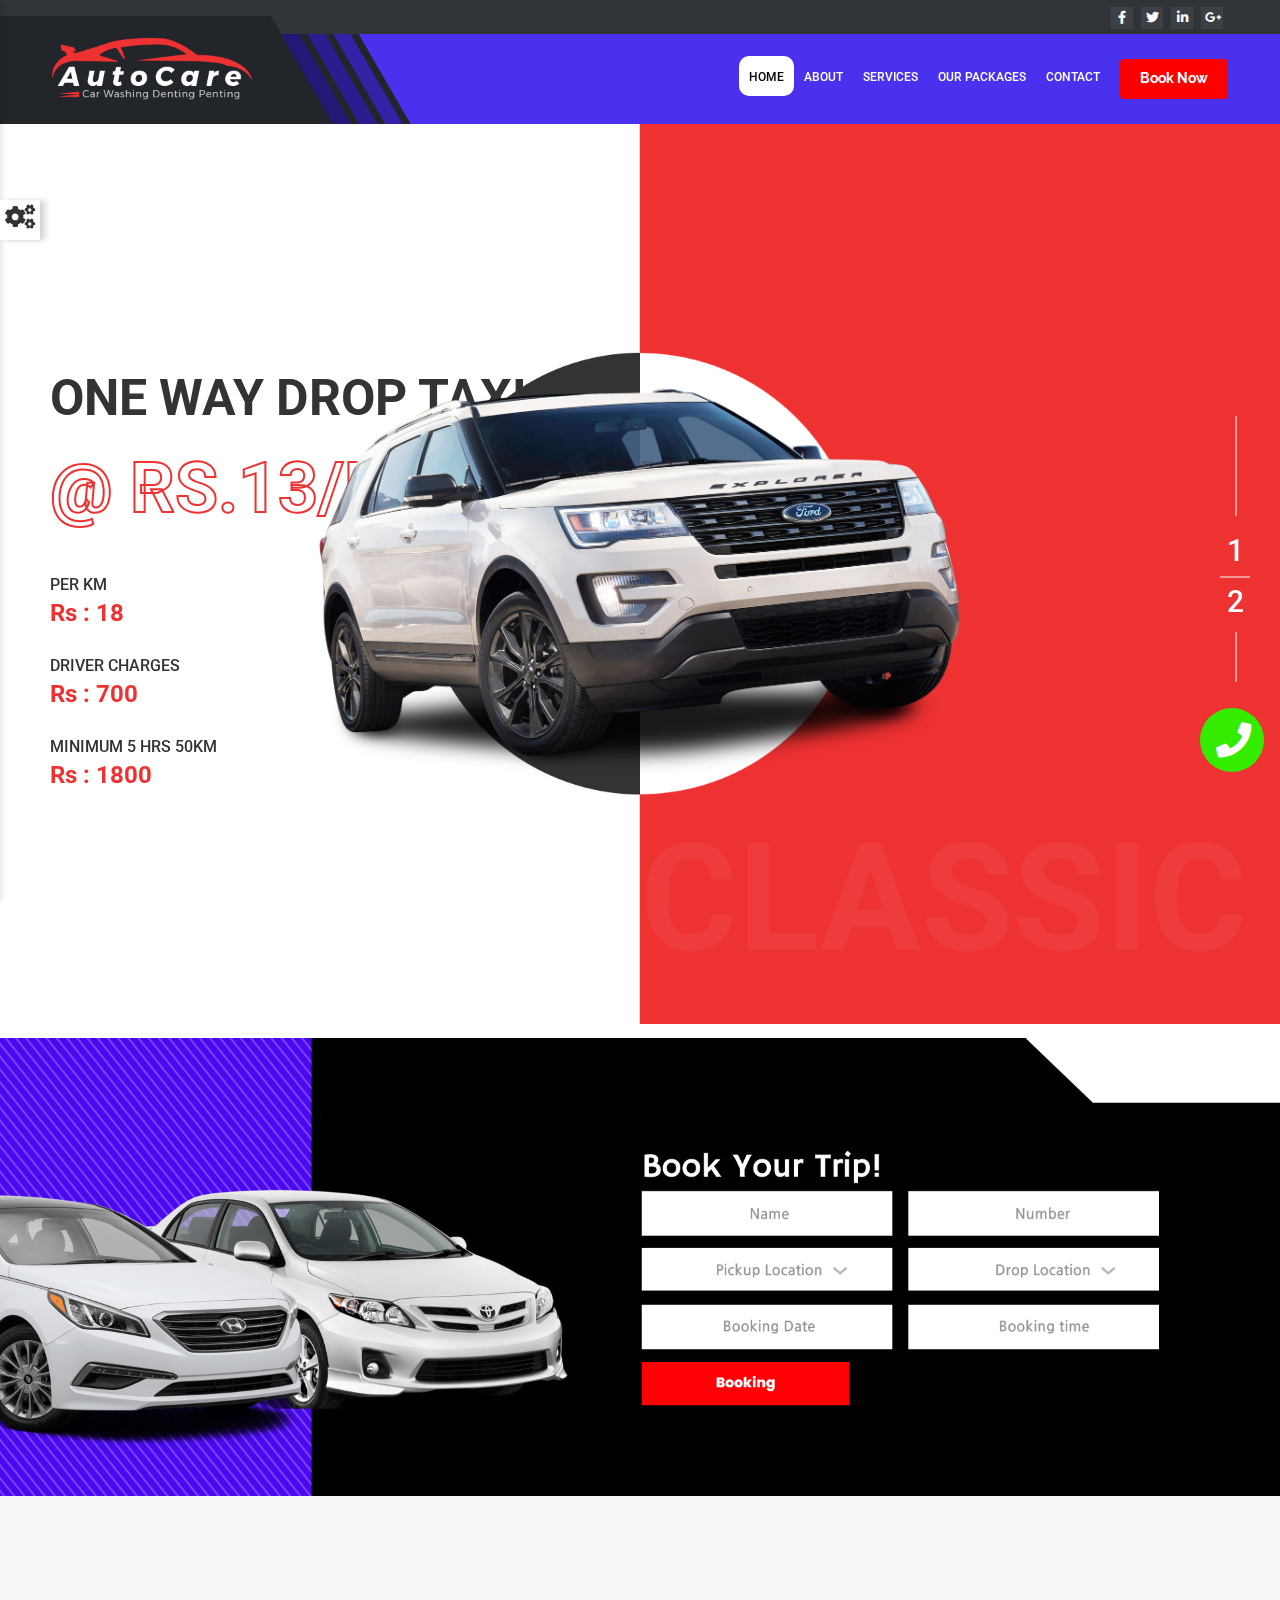
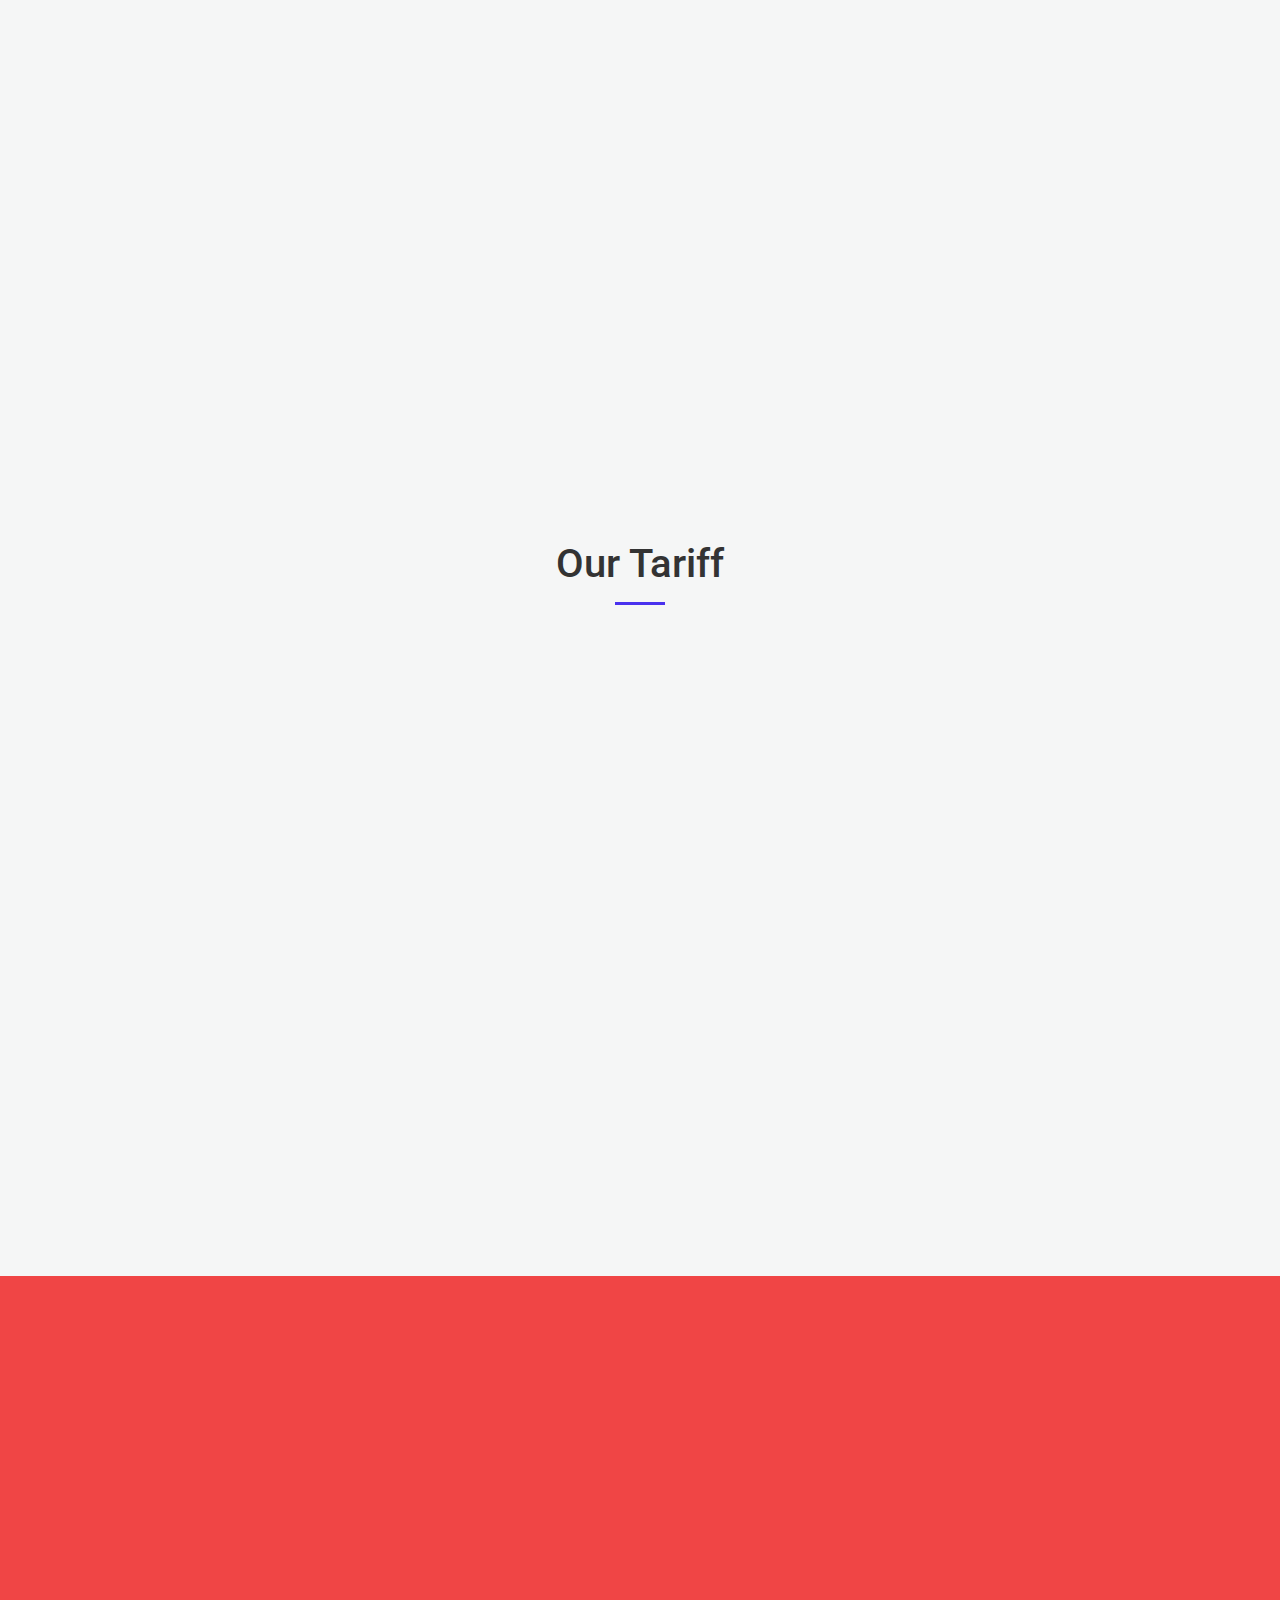
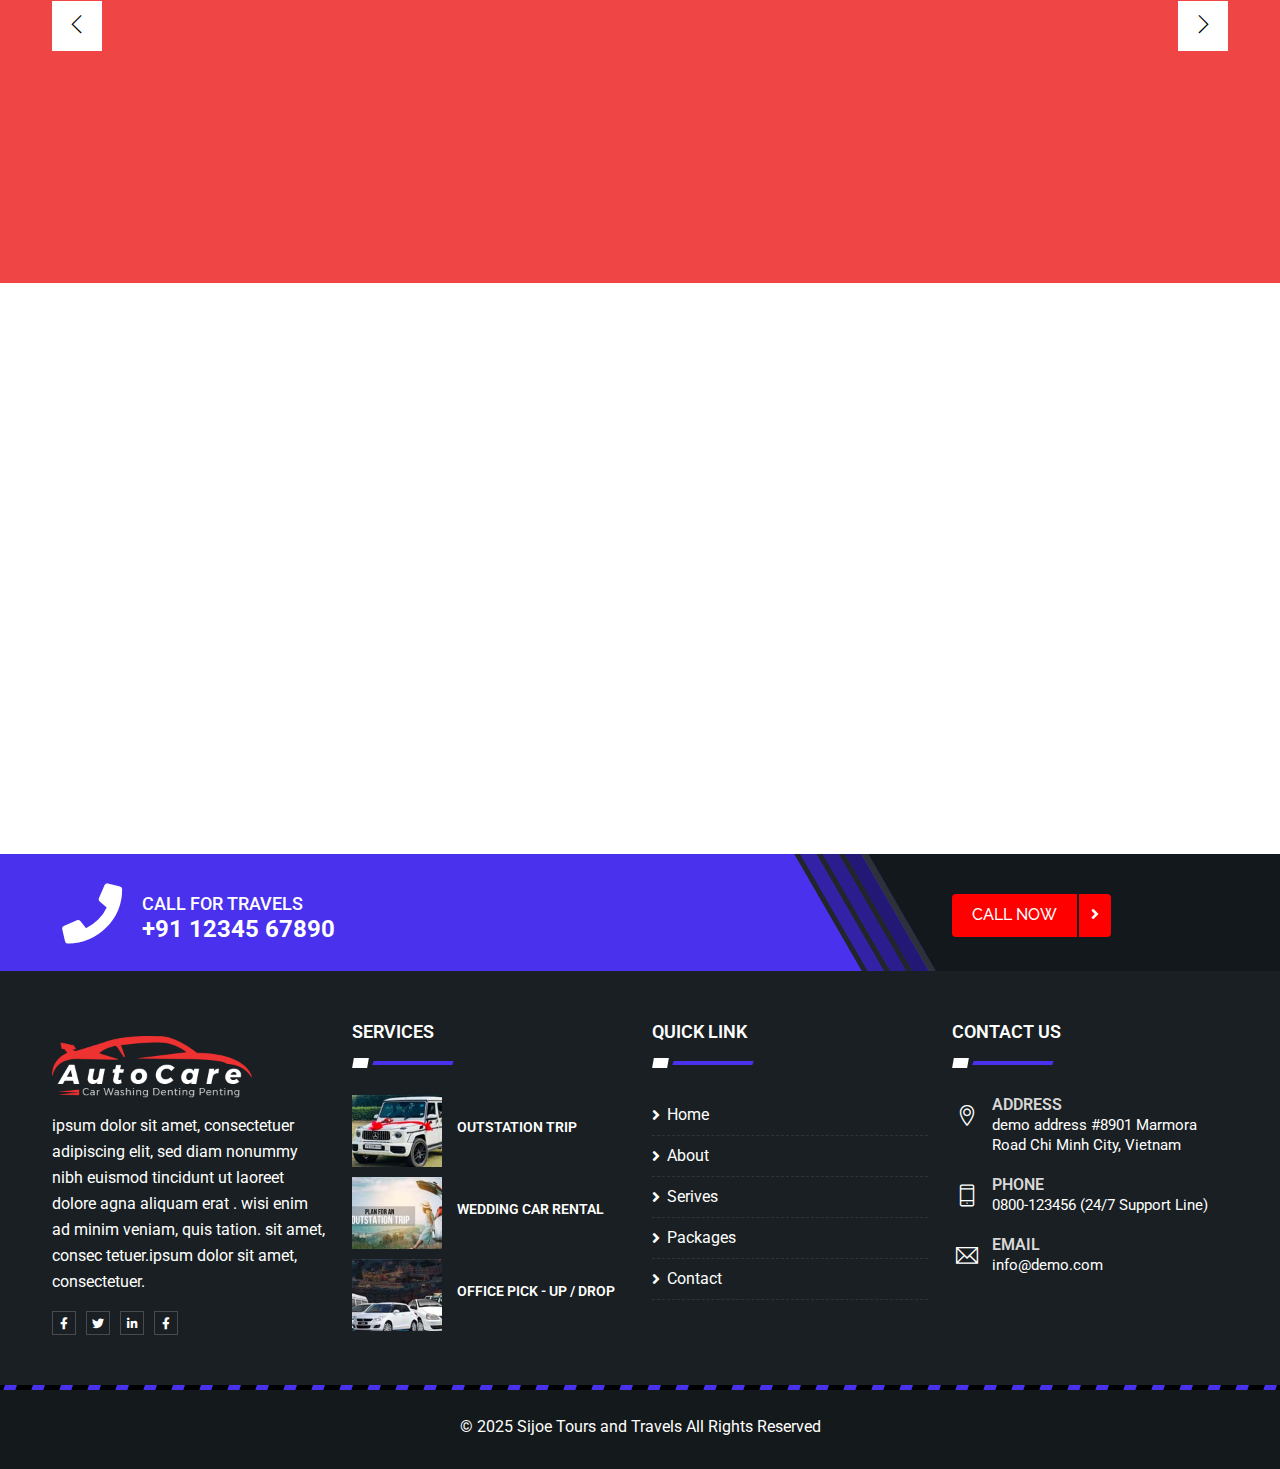
==== index.html @ d5e3fb4a "first commit" ====
<!DOCTYPE html>
<html lang="en">

<!-- Mirrored from autocare.dexignlab.com/xhtml/index-6.html by HTTrack Website Copier/3.x [XR&CO'2014], Mon, 17 Mar 2025 05:45:19 GMT -->
<head>
	<!-- META -->
	<meta charset="utf-8">
	<meta http-equiv="X-UA-Compatible" content="IE=edge">
	<meta name="keywords" content="">
	<meta name="author" content="">
	<meta name="robots" content="">
	<meta name="description" content="AutoCare is well designed creating websites of automotive repair shops, stores with spare parts and accessories for car repairs, car washes, car danting and panting, service stations, car showrooms painting, major auto centers and other sites related to cars and car services.">
	<meta property="og:title" content="Auto Care - Car Services Template">
	<meta property="og:description" content="AutoCare is well designed creating websites of automotive repair shops, stores with spare parts and accessories for car repairs, car washes, car danting and panting, service stations, car showrooms painting, major auto centers and other sites related to cars and car services.">
	<meta property="og:image" content="social-image.png">
	<meta name="format-detection" content="telephone=no">

	<!-- FAVICONS ICON -->
	<link rel="icon" href="images/favicon.ico" type="image/x-icon">
	<link rel="shortcut icon" type="image/x-icon" href="images/favicon.png">
	
	<!-- PAGE TITLE HERE -->
	<title>Auto Care - Car Services Template</title>
	
	<!-- MOBILE SPECIFIC -->
	<meta name="viewport" content="width=device-width, initial-scale=1">

	<!--[if lt IE 9]>
		<script src="js/html5shiv.min.js"></script>
		<script src="js/respond.min.js"></script>
	<![endif]-->
		
	<!-- STYLESHEETS -->
	<link rel="stylesheet" type="text/css" href="css/style.min.css">
	<link rel="stylesheet" type="text/css" href="css/templete.min.css">
	<link rel="stylesheet" type="text/css" href="css/swiper.css">
	<link class="skin"  rel="stylesheet" type="text/css" href="css/skin/skin-1.css">
	<link class="skin"  rel="stylesheet" type="text/css" href="plugins/rangeslider/rangeslider.css">
	
</head>
<body id="bg"><div id="loading-area" class="loader1"></div>
<div class="page-wraper creative-wraper-two">
    <!-- Header -->
    <header class="site-header header mo-left header-style-1">
        <!-- top bar -->
        <div class="top-bar">
            <div class="container">
                <div class="row d-flex justify-content-between">
                    <div class="dlab-topbar-left"> </div>
                    <div class="dlab-topbar-right">
                        <ul class="social-bx list-inline float-end">
                            <li><a class="fab fa-facebook-f" href="https://www.facebook.com/" target="blank"></a></li>
                            <li><a class="fab fa-twitter" href="https://twitter.com/" target="blank"></a></li>
                            <li><a class="fab fa-linkedin-in" href="https://www.linkedin.com/" target="blank" ></a></li>
                            <li><a class="fab fa-google-plus-g" href="https://mail.google.com/" target="blank" ></a></li>
                        </ul>
                    </div>
                </div>
            </div>
        </div>
        <!-- top bar END-->
        <!-- main header -->
        <div class="sticky-header header-curve main-bar-wraper navbar-expand-lg">
            <div class="main-bar bg-primary clearfix ">
                <div class="container clearfix">
                    <!-- website logo -->
                    <div class="logo-header logo-white mostion"><a href="index.html"><img src="images/logo.png" width="193" height="89" alt=""></a></div>
                    <!-- nav toggle button -->
					<button class="navbar-toggler collapsed navicon justify-content-end" type="button" data-bs-toggle="collapse" data-bs-target="#navbarNavDropdown" aria-controls="navbarNavDropdown" aria-expanded="false" aria-label="Toggle navigation">
						<span></span>
						<span></span>
						<span></span>
					</button>
                    <!-- extra nav -->
                    <div class="extra-nav">
                        <div class="extra-cell">
                            <button  type="button" class="site-button bg-primary-dark"><b>Book Now</b></button>
                        </div>
                    </div>
                    <!-- Quik search -->
                    <div class="dlab-quik-search bg-primary">
                        <form action="#">
                            <input name="search" value="" type="text" class="form-control" placeholder="Type to search">
                            <span id="quik-search-remove"><i class="fas fa-times"></i></span>
                        </form>
                    </div>
                    <!-- main nav -->
                    <div class="header-nav navbar-collapse collapse justify-content-end" id="navbarNavDropdown">
                        <ul class="nav navbar-nav nav-style">
                            <li class="active"> <a  href="index.html">Home</a></li>
                            <li> <a  href="about.html">About</a></li>
                            <li> <a  href="services.html">Services</a></li>
                            <li> <a  href="package.html">Our Packages</a></li>
                            <li> <a  href="contact.html">Contact</a></li>
                        </ul>
                    </div>
                </div>
            </div>
        </div>
        <!-- main header END -->
    </header>
    <!-- Header END -->
	<!-- Content -->
    <div class="page-content bg-white">	
		<!-- Slider Carousel -->
        <div class="creative-banner-two" id="home">
			<div class="swiper-container">
				<div class="swiper-wrapper">
					<div class="swiper-slide">
						<div class="vehicle-box style2" style="background-image: url(images/background/bg13.png);">
							<div class="left-info">
								<div class="top-info">
									<h2 class="title" data-swiper-parallax="-500">ONE WAY DROP TAXI</h2> 
									<h3 class="main-title" data-swiper-parallax="-400">@ RS.13/KM ONWARDS</h3>
								</div>
								<div class="bottom-info">
									<ul class="vehicle-services">
										<li data-swiper-parallax="-400">
											<h3>Per km</h3>
											<h4>Rs : 18</h4>
										</li>
										<li data-swiper-parallax="-300">
											<h3>Driver Charges</h3>
											<h4>Rs : 700</h4>
										</li>
										<li data-swiper-parallax="-200">
											<h3>Minimum 5 Hrs 50km</h3>
											<h4>Rs : 1800</h4>
										</li>
									</ul>
								</div>
							</div>
							<div class="vehicle-img">
								<img src="images/cap.png" alt="" data-swiper-parallax="-700">
							</div>
							<div class="right-info" data-swiper-parallax="-500">
								<h2 class="title">classic</h2>
							</div>
						</div>
					</div>
					<div class="swiper-slide">
						<div class="vehicle-box style2" style="background-image: url(images/background/bg13.png);">
							<div class="left-info">
								<div class="top-info">
									<h2 class="title" data-swiper-parallax="-500">ONE WAY DROP TAXI</h2> 
									<h3 class="main-title" data-swiper-parallax="-400">@ RS.13/KM ONWARDS</h3>
									<p>Need a ride? just call or WhatsApp</p>
								</div>
								<div class="bottom-info">
									<ul class="vehicle-services">
										<li data-swiper-parallax="-400">
											<h3>Per km</h3>
											<h4>Rs : 18</h4>
										</li>
										<li data-swiper-parallax="-300">
											<h3>Driver Charges</h3>
											<h4>Rs : 700</h4>
										</li>
										<li data-swiper-parallax="-200">
											<h3>Minimum 5 Hrs 50km</h3>
											<h4>Rs : 1800</h4>
										</li>
									</ul>
								</div>
							</div>
							<div class="vehicle-img">
								<img src="images/cap2.png" alt="" data-swiper-parallax="-700">
							</div>
							<div class="right-info" data-swiper-parallax="-500">
								<h2 class="title">classic</h2>
							</div>
						</div>
					</div>
				</div>
				<div class="swiper-pagination style2"></div>
				
			</div>
        </div>
        <!-- Slider END -->
		
		
		<div class="section-full bg-white content-inner-2" id="projects" style="padding-top: 0px;"> 
			
			<img src="images/form.png" alt="">
        </div>
		
		<!-- Our Services -->
		<div class="section-full content-inner bg-gray" id="service">
			<div class="container">
				<div class="row wow fadeIn" data-wow-duration="2s" data-wow-delay="0.2s">
					<div class="col-md-12">
						<div class="section-head text-center head-style-2">
							<h2 class="title">We Provide Best Services</h2>
							<div class="dlab-separator-outer">
								<div class="dlab-separator bg-primary"></div>
							</div>
							<p>There are many variations of passages of Lorem Ipsum typesetting industry has been the industry's standard dummy text ever since the been when an unknown printer.</p>
						</div>
					</div>
				</div>
				<div class="row">
					<div class="col-md-6 col-lg-4 wow fadeInUp" data-wow-duration="2s" data-wow-delay="0.2s">
						<div class="icon-bx-wraper bx-style-2 m-t20 m-b30 p-a30 center service-box2">
							<div class="icon-bx-xs radius bg-primary m-b20"><span class="icon-cell">1</span> </div>
							<div class="icon-content">
								<div class="icon-md text-primary m-b20"> <a href="#" class="icon-cell"><i class="ti-user"></i></a> </div>
								<h3 class="dlab-tilte">Our Best Workers</h3>
								<p>Lorem ipsum dolor sit amet, consectetuer adipiscing elit, sed diam nonummy nibh euismod </p>
								
							</div>
						</div>
					</div>
					<div class="col-md-6 col-lg-4 wow fadeInUp" data-wow-duration="2s" data-wow-delay="0.4s">
						<div class="icon-bx-wraper bx-style-2 m-t20 m-b30 p-a30 center service-box2">
							<div class="icon-bx-xs radius bg-primary m-b20"><span class="icon-cell">2</span> </div>
							<div class="icon-content">
								<div class="icon-md text-primary m-b20"> <a href="#" class="icon-cell"><i class="ti-car"></i></a> </div>
								<h3 class="dlab-tilte">Fast Car Searvice</h3>
								<p>Lorem ipsum dolor sit amet, consectetuer adipiscing elit, sed diam nonummy nibh euismod </p>
								
							</div>
						</div>
					</div>
					<div class="col-md-6 col-lg-4 wow fadeInUp" data-wow-duration="2s" data-wow-delay="0.6s">
						<div class="icon-bx-wraper bx-style-2 m-t20 m-b30 p-a30 center service-box2">
							<div class="icon-bx-xs radius bg-primary m-b20"><span class="icon-cell">3</span> </div>
							<div class="icon-content">
								<div class="icon-md text-primary m-b20"> <a href="#" class="icon-cell"><i class="ti-settings"></i></a> </div>
								<h3 class="dlab-tilte">24X7 Service</h3>
								<p>Lorem ipsum dolor sit amet, consectetuer adipiscing elit, sed diam nonummy nibh euismod </p>
							
							</div>
						</div>
					</div>
					
				</div>
			</div>
		</div>
		
		<!-- Latest Blog -->
		<div class="section-full bg-gray content-inner-1" id="blog">
            <div class="container">
				<div class="section-head text-center head-style-2">
					<h2 class="title">Our Tariff</h2>
					<div class="dlab-separator-outer">
						<div class="dlab-separator bg-primary"></div>
					</div>
					
				</div>
                <div class="section-content owl-none">
                    <div class="blog-carousel owl-carousel">
					
                        <div class="item">
							<div class="blog-post post-style-1 wow fadeInUp" data-wow-duration="2s" data-wow-delay="0.2s">
								<div class="dlab-post-media dlab-img-effect"> 
									<a href="#">
										<img src="images/blog/latest-blog/suv.jpg" alt="">
									</a> 
								</div>
								<div class="dlab-post-info">
									
									<div class="dlab-post-title ">
										<h3 class="post-title"><a href="#">LOCAL TARIFF</a></h3>
										<p>Minimum 5 Hrs&nbsp;&nbsp;&nbsp;&nbsp;&nbsp;&nbsp;50km Rs : 1800</p>
										<p>Minimum 5 Hrs&nbsp;&nbsp;&nbsp;&nbsp;&nbsp;&nbsp;50km Rs : 1800</p>
										<p>Minimum 5 Hrs&nbsp;&nbsp;&nbsp;&nbsp;&nbsp;&nbsp;50km Rs : 1800</p>	
									</div>
									
									<div class="extra-cell">
                            <button id="quik-search-btn" type="button" class="site-button bg-primary-dark"><b>Book Now</b></button>
                        </div>
								</div>
							</div>
						</div>
						 <div class="item">
							<div class="blog-post post-style-1 wow fadeInUp" data-wow-duration="2s" data-wow-delay="0.4s">
								<div class="dlab-post-media dlab-img-effect"> 
									<a href="#">
										<img src="images/blog/latest-blog/suv.jpg" alt="">
									</a> 
								</div>
								<div class="dlab-post-info">
									
									<div class="dlab-post-title ">
										<h3 class="post-title"><a href="#">LOCAL TARIFF</a></h3>
										<p>Minimum 5 Hrs&nbsp;&nbsp;&nbsp;&nbsp;&nbsp;&nbsp;50km Rs : 1800</p>
										<p>Minimum 5 Hrs&nbsp;&nbsp;&nbsp;&nbsp;&nbsp;&nbsp;50km Rs : 1800</p>
										<p>Minimum 5 Hrs&nbsp;&nbsp;&nbsp;&nbsp;&nbsp;&nbsp;50km Rs : 1800</p>	
									</div>
									
									<div class="extra-cell">
                            <button id="quik-search-btn" type="button" class="site-button bg-primary-dark"><b>Book Now</b></button>
                        </div>
								</div>
							</div>
						</div>
						 <div class="item">
							<div class="blog-post post-style-1 wow fadeInUp" data-wow-duration="2s" data-wow-delay="0.6s">
								<div class="dlab-post-media dlab-img-effect"> 
									<a href="#">
										<img src="images/blog/latest-blog/suv.jpg" alt="">
									</a> 
								</div>
								<div class="dlab-post-info">
									
									<div class="dlab-post-title ">
										<h3 class="post-title"><a href="#">LOCAL TARIFF</a></h3>
										<p>Minimum 5 Hrs&nbsp;&nbsp;&nbsp;&nbsp;&nbsp;&nbsp;50km Rs : 1800</p>
										<p>Minimum 5 Hrs&nbsp;&nbsp;&nbsp;&nbsp;&nbsp;&nbsp;50km Rs : 1800</p>
										<p>Minimum 5 Hrs&nbsp;&nbsp;&nbsp;&nbsp;&nbsp;&nbsp;50km Rs : 1800</p>	
									</div>
									
									<div class="extra-cell">
                            <button id="quik-search-btn" type="button" class="site-button bg-primary-dark"><b>Book Now</b></button>
                        </div>
								</div>
							</div>
						</div>
                    </div>
                </div>
            </div>
        </div>
        <!-- Latest Blog END -->
	
		
		
		<!-- What peolpe are saying style 2 -->
		<div class="section-full overlay-primary-dark bg-img-fix content-inner-1" id="clients" style="background-image:url(images/background/bg2.jpg);">
			<div class="container">
				<div class="section-head text-center head-style-2 text-white wow fadeIn" data-wow-duration="2s" data-wow-delay="0.2s">
					<h2 class="title">What Peolpe Are Saying</h2>
					<div class="dlab-separator-outer">
						<div class="dlab-separator bg-white"></div>
					</div>
					
				</div>
				<div class="section-content">
					<div class="testimonial-one owl-carousel owl-theme owl-btn-center-lr car-service-client">
						<div class="item">
							<div class="testimonial-1 testimonial-bg wow fadeInUp" data-wow-duration="2s" data-wow-delay="0.2s">
								<div class="testimonial-pic quote-left radius shadow"><img src="images/testimonials/pic1.jpg" width="100" height="100" alt=""></div>
								<div class="testimonial-text">
									<p>There are many variations of passages of Lorem Ipsum typesetting industry. Lorem Ipsum has been the industry's standard dummy text ever since the when an printer took a galley of type and scrambled it to make a type specimen book. It has survived not only five centuries, but also the leap into electronic typesetting, remaining essentially unchanged. It was popularised in the 1960s with the release of Letraset sheets conta</p>
								</div>
								<div class="testimonial-detail"> <strong class="testimonial-name">Maria Smith</strong> </div>
							</div>
						</div>
						<div class="item">
							<div class="testimonial-1 testimonial-bg wow fadeInUp" data-wow-duration="2s" data-wow-delay="0.4s">
								<div class="testimonial-pic quote-left radius shadow"><img src="images/testimonials/pic2.jpg" width="100" height="100" alt=""></div>
								<div class="testimonial-text">
									<p>There are many variations of passages of Lorem Ipsum typesetting industry. Lorem Ipsum has been the industry's standard dummy text ever since the when an printer took a galley of type and scrambled it to make a type specimen book. It has survived not only five centuries, but also the leap into electronic typesetting, remaining essentially unchanged. It was popularised in the 1960s with the release of Letraset sheets conta</p>
								</div>
								<div class="testimonial-detail"> <strong class="testimonial-name">John Wiliamson</strong>  </div>
							</div>
						</div>
						<div class="item">
							<div class="testimonial-1 testimonial-bg wow fadeInUp" data-wow-duration="2s" data-wow-delay="0.6s">
								<div class="testimonial-pic quote-left radius shadow"><img src="images/testimonials/pic3.jpg" width="100" height="100" alt=""></div>
								<div class="testimonial-text">
									<p>There are many variations of passages of Lorem Ipsum typesetting industry. Lorem Ipsum has been the industry's standard dummy text ever since the when an printer took a galley of type and scrambled it to make a type specimen book. It has survived not only five centuries, but also the leap into electronic typesetting, remaining essentially unchanged. It was popularised in the 1960s with the release of Letraset sheets conta</p>
								</div>
								<div class="testimonial-detail"> <strong class="testimonial-name">Mitchel Starc</strong>  </div>
							</div>
						</div>
					</div>
				</div>
			</div>
		</div>
		<!-- What peolpe are saying style 2 END -->
		
		 <!-- About Company -->
		<div class="section-full bg-white content-inner-1">
			<div class="container">
				<div class="section-content">
					<div class="row">
						<div class="col-lg-6 wow fadeInLeft" data-wow-duration="2s" data-wow-delay="0.3s">
							<div><img src="images/about/img1.jpg" alt="" class="m-tb20"></div>
						</div>	
						<div class="col-lg-6 wow fadeInRight" data-wow-duration="2s" data-wow-delay="0.6s">
							<div class="section-head head-style-2 m-t20">
								<h2 class="title">Wedding Car Rental Services</h2>
								<div class="dlab-separator-outer">
									<div class="dlab-separator bg-primary"></div>
								</div>
								<p>Marriages may be made in heaven, but their transport is done well in Chennai by Luxury Car Rental. They have all the cars which are desired by you within short notice. You may opt for basic and economical cars like Toyota Carolla Altis or a luxury sedan like Toyota Camry or Honda Accord or in the elite luxury car categories of Audi, BMW, or the special ones like the Mercedes Benz and Jaguar are all arranged quick and easy. SUVs and even Limousines are available with us to make your bridal trips the most lavish incidents of your life.</p>
							</div>
							<ul class="service-box-list">
								<li><i class="ti-settings text-primary"></i><span>We're Experts</span></li>
								<li><i class="ti-car text-primary"></i><span>Floral decoration of bridal cars</span></li>
							</ul>
						</div>
					</div>
				</div>
			</div>
		</div>
		<!-- About Company END -->
		
		
		
		 
    </div>
	
	<section class="call-buton"><a class="cc-calto-action-ripple" href="tel:9999999"><i class="fa fa-phone"></i><span class="num">	</span>
</a>
</section>
    <!-- Content END-->
	 <!-- Footer -->
   <footer class="site-footer">
        <!-- newsletter part -->
        <div class="bg-primary dlab-newsletter">
            <div class="container equal-wraper">
				<form class="dzSubscribe" action="https://autocare.dexignlab.com/xhtml/script/mailchamp.php" method="post">
					<div class="row position-relative">
                        <div class="col-lg-4 col-md-4 col-sm-12">
                            <div class="icon-bx-wraper equal-col p-t30 p-b20 left">
                                <div class="icon-lg text-white radius">
									<i class="fa fa-phone" style="color:#fff"></i>
								</div>
                                <div class="icon-content" > <strong class="text-uppercase font-18" style="color:#fff">Call For Travels</strong>
                                    <h2 class="dlab-tilte text-uppercase">+91 12345 67890</h2>
                                </div>
                            </div>
                        </div>
                        <div class="col-lg-4 col-md-4 col-sm-12">
                            <div class="dzSubscribeMsg"></div>
							
                        </div>
                        <div class="col-lg-3 col-md-3 col-sm-12 offset-lg-1 offset-md-1">
                            <div class="equal-col p-t40 p-b10 skew-subscribe">
                                <button name="submit" value="Submit" type="submit" class="site-button-secondry button-skew z-index1"> <span>CALL NOW</span><i class="fas fa-angle-right"></i> </button>
                            </div>
                        </div>
					</div>
				</form>
            </div>
        </div>
        <!-- footer top part -->
        <div class="footer-top">
            <div class="container">
                <div class="row">
                    <div class="col-lg-3 col-md-6 col-sm-6 footer-col-4">
                        <div class="widget widget_about">
                            <div class="logo-footer logo-white"><img src="images/logo.png" alt=""></div>
                            <p> ipsum dolor sit amet, consectetuer adipiscing elit, sed diam nonummy nibh euismod tincidunt ut laoreet dolore agna aliquam erat . wisi enim ad minim veniam, quis tation. sit amet, consec tetuer.ipsum dolor sit amet, consectetuer.</p>
                            <ul class="dlab-social-icon dez-border">
                                <li><a class="fab fa-facebook-f" href="https://www.facebook.com/" target="blank"></a></li>
                                <li><a class="fab fa-twitter" href="https://twitter.com/" target="blank"></a></li>
                                <li><a class="fab fa-linkedin-in" href="https://www.linkedin.com/" target="blank"></a></li>
                                <li><a class="fab fa-facebook-f" href="https://www.facebook.com/" target="blank"></a></li>
                            </ul>
                        </div>
                    </div>
                    <div class="col-lg-3 col-md-6 col-sm-6 footer-col-4">
                        <div class="widget recent-posts-entry">
                            <h4 class="m-b15 text-uppercase">Services</h4>
                            <div class="dlab-separator-outer m-b10">
                                <div class="dlab-separator bg-white style-skew"></div>
                            </div>
                            <div class="widget-post-bx">
                                <div class="widget-post clearfix">
                                    <div class="dlab-post-media"> <img src="images/blog/recent-blog/pic1.jpg" alt="" width="200" height="143"> </div>
                                    <div class="dlab-post-info">
                                        <div class="dlab-post-header">
                                            <h6 class="post-title text-uppercase"><a href="javascript:void(0);">OUTSTATION TRIP</a></h6>
                                        </div>
                                        <div class="dlab-post-meta">
                                            
                                        </div>
                                    </div>
                                </div>
                                <div class="widget-post clearfix">
                                    <div class="dlab-post-media"> <img src="images/blog/recent-blog/pic2.jpg" alt="" width="200" height="160"> </div>
                                    <div class="dlab-post-info">
                                        <div class="dlab-post-header">
                                            <h6 class="post-title text-uppercase"><a href="javascript:void(0);">WEDDING CAR RENTAL</a></h6>
                                        </div>
                                        <div class="dlab-post-meta">
                                          
                                        </div>
                                    </div>
                                </div>
                                <div class="widget-post clearfix">
                                    <div class="dlab-post-media"> <img src="images/blog/recent-blog/pic3.jpg" alt="" width="200" height="160"> </div>
                                    <div class="dlab-post-info">
                                        <div class="dlab-post-header">
                                            <h6 class="post-title  text-uppercase"><a href="javascript:void(0);">OFFICE PICK - UP / DROP</a></h6>
                                        </div>
                                        <div class="dlab-post-meta">
                                           
                                        </div>
                                    </div>
                                </div>
                            </div>
                        </div>
                    </div>
                    <div class="col-lg-3 col-md-6 col-sm-6 footer-col-4">
                        <div class="widget widget_services">
                            <h4 class="m-b15 text-uppercase">Quick Link</h4>
                            <div class="dlab-separator-outer m-b10">
                                <div class="dlab-separator bg-white style-skew"></div>
                            </div>
                            <ul>
                                <li><a href="index.html">Home</a></li>
                                <li><a href="about.html">About</a></li>
                                <li><a href="services.html">Serives</a></li>
                                <li><a href="packagehtml">Packages</a></li>
                                <li><a href="contact.html">Contact</a></li>
                            </ul>
                        </div>
                    </div>
                    <div class="col-lg-3 col-md-6 col-sm-6 footer-col-4">
                        <div class="widget widget_getintuch">
                            <h4 class="m-b15 text-uppercase">Contact us</h4>
                            <div class="dlab-separator-outer m-b10">
                                <div class="dlab-separator bg-white style-skew"></div>
                            </div>
                            <ul>
                                <li><i class="ti-location-pin"></i><strong>address</strong> demo address #8901 Marmora Road Chi Minh City, Vietnam </li>
                                <li><i class="ti-mobile"></i><strong>phone</strong>0800-123456 (24/7 Support Line)</li>
                                <li><i class="ti-email"></i><strong>email</strong>info@demo.com</li>
                            </ul>
                        </div>
                    </div>
                </div>
            </div>
        </div>
        <!-- footer bottom part -->
        <div class="footer-bottom footer-line">
            <div class="container">
                <div class="row">
                    <div class="col-lg-4 col-md-4 text-left"> 
						<span></span>
					</div>
					<div class="col-lg-4 col-md-4 text-center"> 
						<span> © 2025 Sijoe Tours and Travels All Rights Reserved </span> 
					</div>
					
                </div>
            </div>
        </div>
    </footer>
    <!-- Footer END-->
	<!-- scroll top button -->
    <button class="scroltop fas fa-arrow-up style2"></button>
</div>
<!-- JavaScript  files ========================================= -->
<script src="js/jquery.min.js"></script><!-- JQUERY.MIN JS -->
<script src="plugins/wow/wow.js"></script><!-- WOW JS -->
<script src="plugins/bootstrap/js/bootstrap.bundle.min.js"></script><!-- BOOTSTRAP.MIN JS -->
<script src="plugins/bootstrap-select/bootstrap-select.min.js"></script><!-- FORM JS -->
<script src="plugins/bootstrap-touchspin/jquery.bootstrap-touchspin.js"></script><!-- FORM JS -->
<script src="plugins/magnific-popup/magnific-popup.js"></script><!-- MAGNIFIC POPUP JS -->
<script src="plugins/counter/waypoints-min.js"></script><!-- WAYPOINTS JS -->
<script src="plugins/counter/counterup.min.js"></script><!-- COUNTERUP JS -->
<script src="plugins/imagesloaded/imagesloaded.js"></script><!-- IMAGESLOADED -->
<script src="plugins/masonry/masonry-3.1.4.js"></script><!-- MASONRY -->
<script src="plugins/masonry/masonry.filter.js"></script><!-- MASONRY -->
<script src="plugins/owl-carousel/owl.carousel.js"></script><!-- OWL SLIDER -->
<script src="plugins/rangeslider/rangeslider.js" ></script><!-- Rangeslider -->
<script src="plugins/lightgallery/js/lightgallery-all.js"></script><!-- LIGHT GALLERY -->
<script src="js/custom.min.js"></script><!-- CUSTOM FUCTIONS  -->
<script src="js/dz.carousel.min.js"></script><!-- SORTCODE FUCTIONS  -->
<script src="js/dz.ajax.js"></script><!-- CONTACT JS -->
<script src="plugins/switcher/js/switcher.js"></script><!-- SWITCHER -->
<script src="js/swiper.js"></script>

<script>
    var appendNumber = 2;
    var prependNumber = 1;
    var swiper = new Swiper('.swiper-container', {
      slidesPerView: 1,
      speed: 2000,
	  parallax: true,
	  centeredSlides: true,
      spaceBetween: 0,
	  autoplay:{
		delay: 5000,
	  },
      pagination: {
        el: '.swiper-pagination',
        type: 'fraction',
      },
      virtual: {
        slides: (function () {
          var slides = [];
          for (var i = 0; i < 2; i += 1) {
            slides.push('Slide ' + (i + 1));
          }
          return slides;
        }()),
      },
    });
</script>
</body>

<!-- Mirrored from autocare.dexignlab.com/xhtml/index-6.html by HTTrack Website Copier/3.x [XR&CO'2014], Mon, 17 Mar 2025 05:45:22 GMT -->
</html>
---- css/style.min.css ----
/* ===================================
  * CSS TABLE CONTENT *  
======================================
1. GENERAL
2. HEADINGS
3. TEXT & PARAGRAPH
4. LISTS
5. BOX SPACING (inner & outer)
	>padding
	>marging
	----------------
6. BOX MAX-WIDTH CSS
7. POSITIONS ( absolute & relative & statice & z-index )
8. COLOR (text & background)
	>text color
	>background color
	----------------
9. IMAGES OVERLAY EFFECTS (overly animation on images)
10. IMAGES EFFECTS (image animation in images)
	 >image-opacity
	 >image-zoom
	 >image-zoom-slow
	 >image-shrink
	 >image-side-pan
	 >image-vertical-pan
	 >image-fade-in
	 >image-fade-out 
	 >image-rotate
	 >image-sepia
	 >image-blurr
	 >image-blurr-invert
	 >image off color
	 >image on color
	 ----------------
11. CONTENT SHOW ON IMAGE BOX
12. FORM ELEMENTS
13. WP DEFAULT
14. HEADER (top part of page)
15. PAGE TOP BAR (left & right content)
16. LOGO ( company identify  symbol )
17. MAIN BAR ( place logo & main-navigation )
18. NAVIGATIONS
	>mena-menu
	>mobile-menu
	>footer-menu
	----------------
19. BANNER
20. SLIDER
	>rs slider
	>owl slider
	----------------
21. BLOG
22. WIDGETS
23. CUSTOMIZE CSS
	>set-radius
	>transition
	>float-clearfix
	----------------
24. SORTCODES 
	>Buttons
	>Title separators		
	>Deviders	
	>Lists & bullets	
	>Tabs
	>Accordians		
	>Carousels
	>Testimonials	
	>Pricing table
	>Alert box	
	>Modal pop
	>Social icons
	>Breadcrumb
	>Tables
	>Image effects
	>Icon boxes
	----------------
25. PAGINATION
26. FOOTER
27. PAGE-CONTENT
28. INNER-CONTENT
29. SIDE-NAV
30. ONE-PAGE-LAYOUT
======================================
  * END TABLE CONTENT *  
======================================
*/

/*--------------------------------------------------------------
   Imported styles 
---------------------------------------------------------------*/
@import url('https://fonts.googleapis.com/css?family=Hind:300,400,500,600,700|Lato:100,100i,300,300i,400,400i,700,700i,900,900i|Montserrat:100,100i,200,200i,300,300i,400,400i,500,500i,600,600i,700,700i,800,800i,900,900i|Nunito:200,200i,300,300i,400,400i,600,600i,700,700i,800,800i,900,900i|Open+Sans:300,300i,400,400i,600,600i,700,700i,800,800i|PT+Serif:400,400i,700,700i|Poppins:100,100i,200,200i,300,300i,400,400i,500,500i,600,600i,700,700i,800,800i,900,900i|Roboto+Slab:100,300,400,700|Raleway:100,100i,200,200i,300,300i,400,400i,500,500i,600,600i,700,700i,800,800i,900,900i|Roboto:100,100i,300,300i,400,400i,500,500i,700,700i,900,900i');

/*
font-family: 'Hind', sans-serif;
font-family: 'Montserrat', sans-serif;
font-family: 'Poppins', sans-serif;
font-family: 'Nunito', sans-serif;
font-family: 'Roboto', sans-serif;
font-family: 'Roboto Slab', serif;
font-family: 'PT Serif', serif;
font-family: 'Open Sans', sans-serif;
font-family: 'Lato', sans-serif;
font-family: 'Raleway', sans-serif;
*/

@import url("../plugins/bootstrap/css/bootstrap.min.css");
@import url("../plugins/fontawesome/css/all.min.css");
@import url("../plugins/themify/themify-icons.css");
@import url("../plugins/owl-carousel/owl.carousel.css");
@import url("../plugins/bootstrap-select/bootstrap-select.min.css");
@import url("../plugins/magnific-popup/magnific-popup.css");
@import url("../plugins/scroll/scrollbar.css");
@import url("../plugins/animate/animate.css");
@import url("../plugins/lightgallery/css/lightgallery.min.css");
@import url("../plugins/switcher/css/switcher.css");

/*--------------------------------------------------------------
1. GENERAL 
---------------------------------------------------------------*/

::selection {
	background: var(--primary)!important;
}

body {
    background-color: #FFF;
    font-family: 'Hind', sans-serif;
    font-size: 16px;
    font-weight: 400;
    color: #444444;
    padding: 0;
    margin: 0;
    overflow-x: hidden;
}
a {
    color: #4931EE;
    outline: 0 none;
    text-decoration: none;
}
a:hover,
a:focus {
    text-decoration: none;
    outline: 0 none;
}
a:active,
a:hover {
    color: #333333;
}
p a {
    color: #333333;
}
img {
    border-style: none;
    height: auto;
    max-width: 100%;
    vertical-align: middle;
}
hr {
    clear: both;
}
section,
article,
aside,
details,
figcaption,
figure,
footer,
header,
hgroup,
main,
menu,
nav,
summary {
    display: block;
}
address {
    font-style: italic;
}
table {
    background-color: transparent;
    width: 100%;
}
table thead th {
    color: #333;
}
table td {
    padding: 15px 10px;
	border-bottom: 1px solid #dee2e6;
}
p,
address,
pre,
hr,
ul,
ol,
dl,
dd,
table {
    margin-bottom: 24px;
}

.bg-primary{
	background-color:#4931EE !important;
}
.bg-secondry {
    background-color:#4931ee !important;
}
.text-secondry {
    color: var(--secondry)!important;
}
.overflow-hide {
    overflow: hidden;
}
.overflow-auto {
    overflow: auto;
}
.clear {
    clear: both;
}
.pull-none {
    float: none;
}

a.text-primary:hover{
	color:var(--primary-hover)!important;
}
::-moz-selection {
    background: #3396d1;
    color: #fff;
}
::selection {
    background: #3396d1;
    color: #fff;
}

/*---------------------------------------------------------------
2. HEADINGS 
---------------------------------------------------------------*/

h1,
h2,
h3,
h4,
h5,
h6 {
    color: #333333;
    font-family:"Poppins",sans-serif;
}
h1 a,
h2 a,
h3 a,
h4 a,
h5 a,
h6 a {
    color: #333333;
}
h1 a:hover,
h2 a:hover,
h3 a:hover,
h4 a:hover,
h5 a:hover,
h6 a:hover{
	color:var(--primary);
}

h1 {
    font-size: 36px;
    line-height: 36px;
    margin-bottom: 25px;
	font-weight: 700;
}
h2 {
    font-size: 24px;
    line-height: 24px;
    margin-bottom: 20px;
	font-weight: 700;
}
h3 {
    font-size: 20px;
    line-height: 24px;
    margin-bottom: 20px;
	font-weight: 700;
}
h4 {
    font-size: 18px;
    line-height: 22px;
    margin-bottom: 15px;
	font-weight: 600;
}
h5 {
    font-size: 16px;
    line-height: 22px;
    margin-bottom: 10px;
	font-weight: 600;
}
h6 {
    font-size: 14px;
    line-height: 18px;
    margin-bottom: 10px;
	font-weight: 600;
}


a.bg-primary:focus,
a.bg-primary:hover{
	background-color: var(--primary-hover) !important;
}

/*---------------------------------------------------------------
3. TEXT & PARAGRAPH
---------------------------------------------------------------*/

p {
    line-height: 26px;
    margin-bottom: 24px;
}
strong {
    font-weight: 500;
}
/*text align*/

.text-left {
    text-align: left;
}
.text-center {
    text-align: center;
}
.text-right {
    text-align: right;
}
.text-justify {
    text-align: justify
}
/*text vertical align*/

.v-align-t {
    vertical-align: top;
}
.v-align-m {
    vertical-align: middle;
}
.v-align-b {
    vertical-align: bottom;
}
/*text no line brack*/

.text-nowrap {
    white-space: nowrap
}
/*text transform*/

.text-lowercase {
    text-transform: lowercase
}
.text-uppercase {
    text-transform: uppercase
}
.text-capitalize {
    text-transform: capitalize
}
/*text size*/

.font-14 {
    font-size: 14px;
}
.font-16 {
    font-size: 16px;
}
.font-18 {
    font-size: 18px;
}
.font-20 {
    font-size: 20px;
}
.font-22 {
    font-size: 22px;
}
.font-24 {
    font-size: 24px;
}
.font-26 {
    font-size: 26px;
}
/*text weight*/

.font-weight-300 {
    font-weight: 300;
}
.font-weight-400 {
    font-weight: 400;
}
.font-weight-500 {
    font-weight: 500;
}
.font-weight-600 {
    font-weight: 600;
}
.font-weight-700 {
    font-weight: 700;
}
.font-weight-800 {
    font-weight: 800;
}
.font-weight-900 {
    font-weight: 900;
}

/*---------------------------------------------------------------
4. LISTS 
---------------------------------------------------------------*/

dl,
ul,
ol {
    list-style-position: outside;
    padding: 0;
}
ul,
ol {
    margin-bottom: 24px;
}
ul li,
ol li {
    padding: 0;
}
dl {
    margin-left: 0;
    margin-bottom: 30px;
}
dl dd {
    margin-bottom: 10px;
}

/*---------------------------------------------------------------
5. BOX SPACING (inner & outer)
	>padding
	>marging
---------------------------------------------------------------*/
/*== >padding (around) ======*/

.p-a0 {
    padding: 0;
}
.p-a5 {
    padding: 5px;
}
.p-a10 {
    padding: 10px;
}
.p-a15 {
    padding: 15px;
}
.p-a20 {
    padding: 20px;
}
.p-a25 {
    padding: 25px;
}
.p-a30 {
    padding: 30px;
}
.p-a40 {
    padding: 40px;
}
.p-a50 {
    padding: 50px;
}
.p-a60 {
    padding: 60px;
}
.p-a70 {
    padding: 70px;
}
.p-a80 {
    padding: 80px;
}
.p-a90 {
    padding: 90px;
}
.p-a100 {
    padding: 100px;
}
/*== >Padding (top) ==*/

.p-t0 {
    padding-top: 0;
}
.p-t5 {
    padding-top: 5px;
}
.p-t10 {
    padding-top: 10px;
}
.p-t15 {
    padding-top: 15px;
}
.p-t20 {
    padding-top: 20px;
}
.p-t30 {
    padding-top: 30px;
}
.p-t40 {
    padding-top: 40px;
}
.p-t50 {
    padding-top: 50px;
}
.p-t60 {
    padding-top: 60px;
}
.p-t70 {
    padding-top: 70px;
}
.p-t80 {
    padding-top: 80px;
}
.p-t90 {
    padding-top: 90px;
}
.p-t100 {
    padding-top: 100px;
}
/*== >Padding (bottom) ==*/

.p-b0 {
    padding-bottom: 0;
}
.p-b5 {
    padding-bottom: 5px;
}
.p-b10 {
    padding-bottom: 10px;
}
.p-b15 {
    padding-bottom: 15px;
}
.p-b20 {
    padding-bottom: 20px;
}
.p-b30 {
    padding-bottom: 30px;
}
.p-b40 {
    padding-bottom: 40px;
}
.p-b50 {
    padding-bottom: 50px;
}
.p-b60 {
    padding-bottom: 60px;
}
.p-b70 {
    padding-bottom: 70px;
}
.p-b80 {
    padding-bottom: 80px;
}
.p-b90 {
    padding-bottom: 90px;
}
.p-b100 {
    padding-bottom: 100px;
}
/*== >Padding (left) ==*/

.p-l0 {
    padding-left: 0;
}
.p-l5 {
    padding-left: 5px;
}
.p-l10 {
    padding-left: 10px;
}
.p-l15 {
    padding-left: 15px;
}
.p-l20 {
    padding-left: 20px;
}
.p-l30 {
    padding-left: 30px;
}
.p-l40 {
    padding-left: 40px;
}
.p-l50 {
    padding-left: 50px;
}
.p-l60 {
    padding-left: 60px;
}
.p-l70 {
    padding-left: 70px;
}
.p-l80 {
    padding-left: 80px;
}
.p-l90 {
    padding-left: 90px;
}
.p-l100 {
    padding-left: 100px;
}
/*== >Padding (right) ==*/

.p-r0 {
    padding-right: 0;
}
.p-r5 {
    padding-right: 5px;
}
.p-r10 {
    padding-right: 10px;
}
.p-r15 {
    padding-right: 15px;
}
.p-r20 {
    padding-right: 20px;
}
.p-r30 {
    padding-right: 30px;
}
.p-r40 {
    padding-right: 40px;
}
.p-r50 {
    padding-right: 50px;
}
.p-r60 {
    padding-right: 60px;
}
.p-r70 {
    padding-right: 70px;
}
.p-r80 {
    padding-right: 80px;
}
.p-r90 {
    padding-right: 90px;
}
.p-r100 {
    padding-right: 100px;
}
/*== >Padding (left right) ==*/

.p-lr0 {
    padding-left: 0;
    padding-right: 0;
}
.p-lr5 {
    padding-left: 5px;
    padding-right: 5px;
}
.p-lr10 {
    padding-left: 10px;
    padding-right: 10px;
}
.p-lr15 {
    padding-left: 15px;
    padding-right: 15px;
}
.p-lr20 {
    padding-left: 20px;
    padding-right: 20px;
}
.p-lr30 {
    padding-left: 30px;
    padding-right: 30px;
}
.p-lr40 {
    padding-left: 40px;
    padding-right: 40px;
}
.p-lr50 {
    padding-left: 50px;
    padding-right: 50px;
}
.p-lr60 {
    padding-left: 60px;
    padding-right: 60px;
}
.p-lr70 {
    padding-left: 70px;
    padding-right: 70px;
}
.p-lr80 {
    padding-left: 80px;
    padding-right: 80px;
}
.p-lr90 {
    padding-left: 90px;
    padding-right: 90px;
}
.p-lr100 {
    padding-left: 100px;
    padding-right: 100px;
}
/*== >Padding (top bottom) ==*/

.p-tb0 {
    padding-bottom: 0;
    padding-top: 0;
}
.p-tb5 {
    padding-bottom: 5px;
    padding-top: 5px;
}
.p-tb10 {
    padding-bottom: 10px;
    padding-top: 10px;
}
.p-tb15 {
    padding-bottom: 15px;
    padding-top: 15px;
}
.p-tb20 {
    padding-bottom: 20px;
    padding-top: 20px;
}
.p-tb30 {
    padding-bottom: 30px;
    padding-top: 30px;
}
.p-tb40 {
    padding-bottom: 40px;
    padding-top: 40px;
}
.p-tb50 {
    padding-bottom: 50px;
    padding-top: 50px;
}
.p-tb60 {
    padding-bottom: 60px;
    padding-top: 60px;
}
.p-tb70 {
    padding-bottom: 70px;
    padding-top: 70px;
}
.p-tb80 {
    padding-bottom: 80px;
    padding-top: 80px;
}
.p-tb90 {
    padding-bottom: 90px;
    padding-top: 90px;
}
.p-tb100 {
    padding-bottom: 100px;
    padding-top: 100px;
}
/*== >margin (around) ======*/
.m-auto{ 
	margin:auto;
}
.m-a0 {
    margin: 0;
}
.m-a5 {
    margin: 5px;
}
.m-a10 {
    margin: 10px;
}
.m-a15 {
    margin: 15px;
}
.m-a20 {
    margin: 20px;
}
.m-a30 {
    margin: 30px;
}
.m-a40 {
    margin: 40px;
}
.m-a50 {
    margin: 50px;
}
.m-a60 {
    margin: 60px;
}
.m-a70 {
    margin: 70px;
}
.m-a80 {
    margin: 80px;
}
.m-a90 {
    margin: 90px;
}
.m-a100 {
    margin: 100px;
}
/*== >marging (top) ==*/

.m-t0 {
    margin-top: 0;
}
.m-t5 {
    margin-top: 5px;
}
.m-t10 {
    margin-top: 10px;
}
.m-t15 {
    margin-top: 15px;
}
.m-t20 {
    margin-top: 20px;
}
.m-t30 {
    margin-top: 30px;
}
.m-t40 {
    margin-top: 40px;
}
.m-t50 {
    margin-top: 50px;
}
.m-t60 {
    margin-top: 60px;
}
.m-t70 {
    margin-top: 70px;
}
.m-t80 {
    margin-top: 80px;
}
.m-t90 {
    margin-top: 90px;
}
.m-t100 {
    margin-top: 100px;
}
/*== >marging (bottom) ==*/

.m-b0 {
    margin-bottom: 0;
}
.m-b5 {
    margin-bottom: 5px;
}
.m-b10 {
    margin-bottom: 10px;
}
.m-b15 {
    margin-bottom: 15px;
}
.m-b20 {
    margin-bottom: 20px;
}
.m-b30 {
    margin-bottom: 30px;
}
.m-b40 {
    margin-bottom: 40px;
}
.m-b50 {
    margin-bottom: 50px;
}
.m-b60 {
    margin-bottom: 60px;
}
.m-b70 {
    margin-bottom: 70px;
}
.m-b80 {
    margin-bottom: 80px;
}
.m-b90 {
    margin-bottom: 90px;
}
.m-b100 {
    margin-bottom: 100px;
}
/*== >marging (left) ==*/

.m-l0 {
    margin-left: 0;
}
.m-l5 {
    margin-left: 5px;
}
.m-l10 {
    margin-left: 10px;
}
.m-l15 {
    margin-left: 15px;
}
.m-l20 {
    margin-left: 20px;
}
.m-l30 {
    margin-left: 30px;
}
.m-l40 {
    margin-left: 40px;
}
.m-l50 {
    margin-left: 50px;
}
.m-l60 {
    margin-left: 60px;
}
.m-l70 {
    margin-left: 70px;
}
.m-l80 {
    margin-left: 80px;
}
.m-l90 {
    margin-left: 90px;
}
.m-l100 {
    margin-left: 100px;
}
/*== >marging (right) ==*/

.m-r0 {
    margin-right: 0;
}
.m-r5 {
    margin-right: 5px;
}
.m-r10 {
    margin-right: 10px;
}
.m-r15 {
    margin-right: 15px;
}
.m-r20 {
    margin-right: 20px;
}
.m-r30 {
    margin-right: 30px;
}
.m-r40 {
    margin-right: 40px;
}
.m-r50 {
    margin-right: 50px;
}
.m-r60 {
    margin-right: 60px;
}
.m-r70 {
    margin-right: 70px;
}
.m-r80 {
    margin-right: 80px;
}
.m-r90 {
    margin-right: 90px;
}
.m-r100 {
    margin-right: 100px;
}
/*== >marging (left right) ==*/

.m-lr0 {
    margin-left: 0;
    margin-right: 0;
}
.m-lr5 {
    margin-left: 5px;
    margin-right: 5px;
}
.m-lr10 {
    margin-left: 10px;
    margin-right: 10px;
}
.m-lr15 {
    margin-left: 15px;
    margin-right: 15px;
}
.m-lr20 {
    margin-left: 20px;
    margin-right: 20px;
}
.m-lr30 {
    margin-left: 30px;
    margin-right: 30px;
}
.m-lr40 {
    margin-left: 40px;
    margin-right: 40px;
}
.m-lr50 {
    margin-left: 50px;
    margin-right: 50px;
}
.m-lr60 {
    margin-left: 60px;
    margin-right: 60px;
}
.m-lr70 {
    margin-left: 70px;
    margin-right: 70px;
}
.m-lr80 {
    margin-left: 80px;
    margin-right: 80px;
}
.m-lr90 {
    margin-left: 90px;
    margin-right: 90px;
}
.m-lr100 {
    margin-left: 100px;
    margin-right: 100px;
}
/*== >marging (top bottom) ==*/

.m-tb0 {
    margin-bottom: 0;
    margin-top: 0;
}
.m-tb5 {
    margin-bottom: 5px;
    margin-top: 5px;
}
.m-tb10 {
    margin-bottom: 10px;
    margin-top: 10px;
}
.m-tb15 {
    margin-bottom: 15px;
    margin-top: 15px;
}
.m-tb20 {
    margin-bottom: 20px;
    margin-top: 20px;
}
.m-tb30 {
    margin-bottom: 30px;
    margin-top: 30px;
}
.m-tb40 {
    margin-bottom: 40px;
    margin-top: 40px;
}
.m-tb50 {
    margin-bottom: 50px;
    margin-top: 50px;
}
.m-tb60 {
    margin-bottom: 60px;
    margin-top: 60px;
}
.m-tb70 {
    margin-bottom: 70px;
    margin-top: 70px;
}
.m-tb80 {
    margin-bottom: 80px;
    margin-top: 80px;
}
.m-tb90 {
    margin-bottom: 90px;
    margin-top: 90px;
}
.m-tb100 {
    margin-bottom: 100px;
    margin-top: 100px;
}
/*== > colum gap less ==*/

.no-col-gap [class*="col-xs-"],
.no-col-gap [class*="col-sm-"],
.no-col-gap [class*="col-md-"],
.no-col-gap [class*="col-lg-"] {
    padding-left: 0;
    padding-right: 0;
}

/*---------------------------------------------------------------
6. BOX MAX-WIDTH CSS
---------------------------------------------------------------*/

.max-w100 {
    max-width: 100px;
}
.max-w200 {
    max-width: 200px;
}
.max-w300 {
    max-width: 300px;
}
.max-w400 {
    max-width: 400px;
}
.max-w500 {
    max-width: 500px;
}
.max-w600 {
    max-width: 600px;
}
.max-w700 {
    max-width: 700px;
}
.max-w800 {
    max-width: 800px;
}
.max-w900 {
    max-width: 900px;
}
.max-w1000 {
    max-width: 1000px;
}

/*---------------------------------------------------------------
7. POSITIONS ( absolute & relative & statice & z-index )
---------------------------------------------------------------*/

.absolute {
    position: absolute;
}
.relative {
    position: relative;
}
.static {
    position: static;
}
.z-index1 {
    z-index: 1;
}
.z-index2 {
    z-index: 2;
}
.z-index3 {
    z-index: 3;
}
.z-index4 {
    z-index: 4;
}
.z-index5 {
    z-index: 5;
}
.z-index6 {
    z-index: 6;
}
.z-index7 {
    z-index: 7;
}
.z-index8 {
    z-index: 8;
}
.z-index9 {
    z-index: 9;
}
.z-index10 {
    z-index: 10;
}
.z-index100 {
    z-index: 100;
}
.z-index999 {
    z-index: 999;
}

/*---------------------------------------------------------------
8. COLOR (text & background)
	>text color
	>background color
---------------------------------------------------------------*/
/*=== >text color===*/

.text-white {
    color: #fff;
}
.text-primary {
    color: var(--primary)!important;
}
.text-black {
    color: #000;
}
.text-gray {
    color: #f5f6f6;
}
.text-gray-dark {
    color: #d3d3d3;
}
.text-red {
    color: #F00;
}
.text-green {
    color: #090;
}
.text-yellow {
    color: #FF0;
}
/*=== >background color===*/

.bg-transparent {
    background-color: transparent;
}
.bg-white {
    background-color: #FFF;
}
.bg-black {
    background-color: #000;
}
.bg-black-light {
    background-color: #212121;
}
.bg-gray {
    background-color: #f5f6f6;
}
.bg-gray-dark {
    background-color: #d3d3d3;
}
.bg-red {
    background-color: #FF4045;
}
.bg-green {
    background-color: #38E225;
}
.bg-yellow {
    background-color: #F0F52E;
}
/*=== >background image===*/

.bg-img-fix {
    background-attachment: fixed;
	background-size:cover;
}

/*---------------------------------------------------------------
9. IMAGES OVERLAY EFFECTS (overly animation on images)
---------------------------------------------------------------*/

.dlab-img-overlay1,
.dlab-img-overlay2,
.dlab-img-overlay3,
.dlab-img-overlay4,
.dlab-img-overlay5,
.dlab-img-overlay6,
.dlab-img-overlay7,
.dlab-img-overlay8,
.dlab-img-overlay9 {
    position: relative;
}
.dlab-img-overlay1:before,
.dlab-img-overlay1:after,
.dlab-img-overlay2:before,
.dlab-img-overlay2:after,
.dlab-img-overlay3:before,
.dlab-img-overlay3:after,
.dlab-img-overlay4:before,
.dlab-img-overlay4:after,
.dlab-img-overlay5:before,
.dlab-img-overlay5:after,
.dlab-img-overlay6:before,
.dlab-img-overlay6:after,
.dlab-img-overlay7:before,
.dlab-img-overlay7:after,
.dlab-img-overlay8:before,
.dlab-img-overlay8:after,
.dlab-img-overlay9:before,
.dlab-img-overlay9:after {
    content: "";
    background: #000;
    position: absolute;
    left: 0;
    top: 0;
    width: 0;
    height: 0;
    opacity: 0.4;
    z-index: 1;
    -webkit-transition: all 0.3s linear;
    -moz-transition: all 0.3s linear;
    -ms-transition: all 0.3s linear;
    -o-transition: all 0.3s linear;
    transition: all 0.3s linear;
}
/*effect 1*/

.dlab-img-overlay1:before {
    width: 100%;
    height: 100%;
    opacity: 0;
}
.dlab-img-overlay1:hover:before,
.dlab-box:hover .dlab-img-overlay1:before {
    opacity: 0.5;
}
/*effect 2*/

.dlab-img-overlay2:before {
    width: 100%;
    height: 100%;
    opacity: 0;
    /* Permalink - use to edit and share this gradient: http://colorzilla.com/gradient-editor/#000000+0,000000+100&0+0,0.65+100 */
    
    background: -moz-linear-gradient(top, rgba(0, 0, 0, 0) 0%, rgba(0, 0, 0, 0.65) 100%);
    /* FF3.6-15 */
    
    background: -webkit-linear-gradient(top, rgba(0, 0, 0, 0) 0%, rgba(0, 0, 0, 0.65) 100%);
    /* Chrome10-25,Safari5.1-6 */
    
    background: linear-gradient(to bottom, rgba(0, 0, 0, 0) 0%, rgba(0, 0, 0, 0.65) 100%);
    /* W3C, IE10+, FF16+, Chrome26+, Opera12+, Safari7+ */
    
    filter: progid: DXImageTransform.Microsoft.gradient( startColorstr='#00000000', endColorstr='#a6000000', GradientType=0);
    /* IE6-9 */
}
.dlab-img-overlay2:hover:before,
.dlab-box:hover .dlab-img-overlay2:before {
    opacity: 0.9;
}
/*effect 3*/

.dlab-img-overlay3:before {
    left: 50%;
    top: 50%;
}
.dlab-img-overlay3:hover:before,
.dlab-box:hover .dlab-img-overlay3:before {
    width: 100%;
    height: 100%;
    top: 0;
    left: 0;
}
/*effect 4*/

.dlab-img-overlay4:before {
    left: 50%;
    top: 0;
    height: 100%;
}
.dlab-img-overlay4:hover:before,
.dlab-box:hover .dlab-img-overlay4:before {
    width: 100%;
    left: 0;
}
/*effect 5*/

.dlab-img-overlay5:before {
    left: 0;
    top: 50%;
    width: 100%;
}
.dlab-img-overlay5:hover:before,
.dlab-box:hover .dlab-img-overlay5:before {
    height: 100%;
    top: 0;
}
/*effect 6*/

.dlab-img-overlay6:before {
    left: 0;
    top: auto;
    bottom: 0;
    width: 100%;
}
.dlab-img-overlay6:hover:before,
.dlab-box:hover .dlab-img-overlay6:before {
    height: 100%;
}
/*effect 7*/

.dlab-img-overlay7:before,
.dlab-img-overlay7:after {
    height: 100%;
}
.dlab-img-overlay7:after {
    left: auto;
    right: 0;
}
.dlab-img-overlay7:hover:before,
.dlab-img-overlay7:hover:after,
.dlab-box:hover .dlab-img-overlay7:before,
.dlab-box:hover .dlab-img-overlay7:after {
    width: 50%;
}
/*effect 8*/

.dlab-img-overlay8:before,
.dlab-img-overlay8:after {
    height: 100%;
}
.dlab-img-overlay8:after {
    left: auto;
    right: 0;
}
.dlab-img-overlay8:hover:before,
.dlab-img-overlay8:hover:after,
.dlab-box:hover .dlab-img-overlay8:before,
.dlab-box:hover .dlab-img-overlay8:after {
    width: 100%;
    opacity: 0.3;
}
/*effect 9*/

.dlab-img-overlay9:before,
.dlab-img-overlay9:after {} .dlab-img-overlay9:after {
    left: auto;
    right: 0;
    top: auto;
    bottom: 0;
}
.dlab-img-overlay9:hover:before,
.dlab-img-overlay9:hover:after,
.dlab-box:hover .dlab-img-overlay9:before,
.dlab-box:hover .dlab-img-overlay9:after {
    width: 100%;
    height: 100%;
    opacity: 0.3;
}
/*effect 10*/

.dlab-img-overlay10:before,
.dlab-img-overlay10:after {
    width: 100%;
    height: 100%;
    opacity: 0;
}
.dlab-img-overlay10:hover:before,
.dlab-box:hover .dlab-img-overlay10:before {
    opacity: 0.5;
}
.dlab-img-overlay10:hover:after,
.dlab-box:hover .dlab-img-overlay10:after {
    width: 90%;
    height: 80%;
    left: 5%;
    top: 10%;
    opacity: 0.5;
    background: none;
    border: 1px dashed #FFFFFF;
}

/*---------------------------------------------------------------
10. IMAGES EFFECTS (image animation in images)
	 >image-opacity
	 >image-zoom
	 >image-zoom-slow
	 >image-shrink
	 >image-side-pan
	 >image-vertical-pan
	 >image-fade-in
	 >image-fade-out 
	 >image-rotate
	 >image-sepia
	 >image-blurr
	 >image-blurr-invert
	 >image off color
	 >image on color
---------------------------------------------------------------*/

.dlab-img-effect {
    position: relative;
    overflow: hidden;
    display: block;
}
.dlab-img-effect img {
    display: block;
    margin: 0;
    width: 100%;
    height: auto;
    box-shadow: 0 0 0 rgba(0, 0, 0, 0);
    -webkit-box-shadow: 0 0 0 rgba(0, 0, 0, 0);
    -moz-box-shadow: 0 0 0 rgba(0, 0, 0, 0);
    transition: all 0.25s;
    -moz-transition: all 0.25s;
    -webkit-transition: all 0.25s;
    -o-transition: all 0.25s;
}
/* >image-opacity */

.dlab-img-effect.opacity img:hover {
    opacity: 0.8;
    -moz-opacity: 0.8;
    -webkit-opacity: 0.8;
}
/* >image-zoom */

.dlab-img-effect.zoom-slow img {
    transition: all 10s;
    -moz-transition: all 10s;
    -webkit-transition: all 10s;
    -o-transition: all 10s;
}
.dlab-img-effect.zoom-slow:hover img {
    -moz-transform: scale(2);
    -webkit-transform: scale(2);
    -o-transform: scale(2);
    -ms-transform: scale(2);
    transform: scale(2);
}
/* >image-zoom-slow */

.dlab-img-effect.zoom:hover img {
    -moz-transform: scale(1.5);
    -webkit-transform: scale(1.5);
    -o-transform: scale(1.5);
    -ms-transform: scale(1.5);
    transform: scale(1.5);
}
/* >image-shrink */

.dlab-img-effect.shrink:hover img {
    transform: scale(0.8);
    -ms-transform: scale(0.8);
    -webkit-transform: scale(0.8);
    -o-transform: scale(0.8);
    -moz-transform: scale(0.8);
}
/* >image-side-pan */

.dlab-img-effect.side-pan:hover img {
    margin-left: -11%;
    transform: scale(1.2);
    -ms-transform: scale(1.2);
    -webkit-transform: scale(1.2);
    -o-transform: scale(1.2);
    -moz-transform: scale(1.2);
}
/* >image-vertical-pan */

.dlab-img-effect.vertical-pan:hover img {
    margin-top: -10%;
    transform: scale(1.2);
    -ms-transform: scale(1.2);
    -webkit-transform: scale(1.2);
    -o-transform: scale(1.2);
    -moz-transform: scale(1.2);
}
/* >image-fade-in */

.dlab-img-effect.fade-in {
    background: #000
}
.dlab-img-effect.fade-in img {
    opacity: 0.65;
    -moz-opacity: 0.65;
    -webkit-opacity: 0.65;
}
.dlab-img-effect.fade-in:hover img {
    opacity: 1;
    -moz-opacity: 1;
    -webkit-opacity: 1;
}
/* >image-fade-out */

.dlab-img-effect.fade-out {
    background: #000
}
.dlab-img-effect.fade-out:hover img {
    opacity: 0.7;
    -moz-opacity: 0.7;
    -webkit-opacity: 0.7;
}
/* >image-rotate */

.dlab-img-effect.rotate:hover img {
    -moz-transform: scale(1.5) rotate(-20deg);
    -webkit-transform: scale(1.5) rotate(-20deg);
    -o-transform: scale(1.5) rotate(-20deg);
    -ms-transform: scale(1.5) rotate(-20deg);
    transform: scale(1.5) rotate(-20deg);
}
/* >image-sepia */

.dlab-img-effect.sepia img {
    -webkit-filter: sepia(100%);
    filter: sepia(100%);
}
.algo-image-hover.sepia:hover img {
    -webkit-filter: sepia(0);
    filter: sepia(0);
}
/* >image-blurr */

.dlab-img-effect.blurr img {
    transition: all 0.2s;
    -moz-transition: all 0.2s;
    -webkit-transition: all 0.2s;
    -o-transition: all 0.2s;
}
.dlab-img-effect.blurr:hover img {
    filter: blur(3px);
    -webkit-filter: blur(3px);
    -moz-filter: blur(3px);
    -o-filter: blur(3px);
    -ms-filter: blur(3px);
}
/* >image-blurr-invert */

.dlab-img-effect.blurr-invert img {
    transition: all 0.2s;
    -moz-transition: all 0.2s;
    -webkit-transition: all 0.2s;
    -o-transition: all 0.2s;
}
.dlab-img-effect.blurr-invert img {
    filter: blur(3px);
    -webkit-filter: blur(3px);
    -moz-filter: blur(3px);
    -o-filter: blur(3px);
    -ms-filter: blur(3px);
}
.dlab-img-effect.blurr-invert:hover img {
    filter: blur(0px);
    -webkit-filter: blur(0px);
    -moz-filter: blur(0px);
    -o-filter: blur(0px);
    -ms-filter: blur(0px);
}
/* >image off color */

.dlab-img-effect.off-color img {
    filter: grayscale(0);
    -webkit-filter: grayscale(0);
    -moz-filter: grayscale(0);
    -o-filter: grayscale(0);
    -ms-filter: grayscale(0);
}
.dlab-img-effect.off-color:hover img {
    filter: grayscale(1);
    -webkit-filter: grayscale(1);
    -moz-filter: grayscale(1);
    -o-filter: grayscale(1);
    -ms-filter: grayscale(1);
}
/* >image on color */

.dlab-img-effect.on-color img {
    filter: grayscale(1);
    -webkit-filter: grayscale(1);
    -moz-filter: grayscale(1);
    -o-filter: grayscale(1);
    -ms-filter: grayscale(1);
}
.dlab-img-effect.on-color:hover img {
    filter: grayscale(0);
    -webkit-filter: grayscale(0);
    -moz-filter: grayscale(0);
    -o-filter: grayscale(0);
    -ms-filter: grayscale(0);
}

/*---------------------------------------------------------------
11. CONTENT SHOW ON IMAGE BOX
---------------------------------------------------------------*/
/* info box show */

.dlab-info-has {
    position: absolute;
    bottom: 0;
    left: 0;
    width: 100%;
    height: auto;
    padding: 20px;
    opacity: 0;
    margin-bottom: -100px;
    z-index: 2;
}
.dlab-info-has.p-a15 {
    padding: 15px;
}
.dlab-info-has.p-a20 {
    padding: 20px;
}
.dlab-info-has.bg-primary {
    background-color: var(--rgba-primary-9);
}
.dlab-info-has.bg-green {
    background-color: rgba(106, 179, 62, 0.9);
}
.dlab-info-has.bg-black {
    background-color: rgba(0, 0, 0, 0.6);
}
.dlab-info-has.bg-white {
    background-color: rgba(255, 255, 255, 0.8)!important;
}
.dlab-info-has.bg-white h1,
.dlab-info-has.bg-white h2,
.dlab-info-has.bg-white h3,
.dlab-info-has.bg-white h4,
.dlab-info-has.bg-white h5,
.dlab-info-has.bg-white h6 {
    color: #3d474a;
}
.dlab-info-has.bg-white h1 a,
.dlab-info-has.bg-white h2 a,
.dlab-info-has.bg-white h3 a,
.dlab-info-has.bg-white h4 a,
.dlab-info-has.bg-white h5 a,
.dlab-info-has.bg-white h6 a {
    color: #3d474a;
}
.dlab-info-has.bg-white .dlab-info-has-text,
.dlab-info-has.bg-white p {
    color: #767676;
}
.dlab-info-has h1,
.dlab-info-has h2,
.dlab-info-has h3,
.dlab-info-has h4,
.dlab-info-has h5,
.dlab-info-has h6,
.dlab-info-has p,
.dlab-info-has-text,
.dlab-info-has a {
    color: #fff;
}
.dlab-info-has .dlab-info-has-text {
    margin-bottom: 20px;
    line-height: 24px;
}
.dlab-media {
    overflow: hidden;
    position: relative;
}
.dlab-box:hover .dlab-info-has,
.dlab-media:hover .dlab-info-has {
    opacity: 1;
    width: 100%;
    margin-bottom: 0;
}
/* without hover */

.dlab-info-has.no-hover {
    opacity: 1;
    width: 100%;
    margin-bottom: 0;
}
/* Skew */

.dlab-info-has.skew-has {
    border-top: 4px solid #2D3239;
    padding: 30px 15px 60px;
    -moz-transform: skewY(10deg);
    -webkit-transform: skewY(10deg);
    -o-transform: skewY(10deg);
    -ms-transform: skewY(10deg);
    transform: skewY(10deg);
    bottom: -35px;
}
.dlab-info-has.skew-has > * {
    -moz-transform: skewY(-10deg);
    -webkit-transform: skewY(-10deg);
    -o-transform: skewY(-10deg);
    -ms-transform: skewY(-10deg);
    transform: skewY(-10deg);
}

/*---------------------------------------------------------------
12. FORM ELEMENTS
---------------------------------------------------------------*/

label {
    font-weight: 600;
    margin-bottom: 10px;
}
.panel-default,
.panel-default > .panel-heading {
    border-color: #e7ecf1;
    color: inherit;
}
.panel-default > .panel-heading + .panel-collapse > .panel-body {
    border-top-color: #e7ecf1;
}
.form-group {
    margin-bottom: 25px;
}
.form-control {
    border-color: #e1e6eb;
    box-shadow: none;
    height: 40px;
    font-size: 15px;
    line-height: 20px;
    padding: 9px 12px;
}
.form-control:focus {
    border-color: #e1e1e1;
    outline: 0;
}
.form-control:focus,
.has-error .form-control:focus {
    -webkit-box-shadow: none;
    box-shadow: none;
}
.form-control.kv-fileinput-caption {
    height: 39px;
}
.form-group.form-inline .radio,
.form-group.form-inline .checkbox {
    margin-right: 15px;
}
/*input group*/

.input-group {
    width: 100%;
}
.input-group .form-control,
.input-group-prepend,
.input-group-btn {
    display: table-cell;
}
.input-group-prepend {
    background: #fff;
    border-color: #e1e1e1;
    padding: 6px 14px;
    font-size: 16px;
}
.input-group-prepend.font-size-20 {
    font-size: 20px;
}
.input-group-prepend.fixed-w {
    text-align: center;
    padding: 6px 0;
    width: 40px;
}
.input-group-prepend.v-align-t {
    line-height: 30px;
}

/*select box*/
.dropdown-menu {
	box-shadow: rgba(255, 255, 255, 0.1) 0px 1px 1px 0px inset, rgba(50, 50, 93, 0.2) 0px 50px 100px -20px, rgba(0, 0, 0, 0.2) 0px 30px 60px -30px!important;
}
.bootstrap-select:not([class*="col-"]):not([class*="form-control"]):not(.input-group-btn) {
    width: 100%;
}
.bootstrap-select .dropdown-toggle {
    border: 1px solid #e7ecf1 !important;
    background-color: #fff !important;
    height: 40px;
    font-size: 13px;
    color: #999;
	padding: 9px 15px;
}
.bootstrap-select .dropdown-toggle:after {
    display: none;
}
.bootstrap-select .dropdown-toggle:active,
.bootstrap-select .dropdown-toggle:focus,
.bootstrap-select .dropdown-toggle:hover {
    background-color: #fff !important;
    border: 1px solid #e9e9e9 !important;
    box-shadow: none !important;
    outline: 0px !important;
}
.bootstrap-select:active,
.bootstrap-select:focus {
    border: 0px !important;
    box-shadow: none !important;
    outline: 0px !important;
}
.bootstrap-select.show {
    box-shadow: none !important;
    outline: 0px !important;
}
.bootstrap-select.show .dropdown-toggle {
    box-shadow: none !important;
    outline: 0px !important;
}
.bootstrap-select.show.btn-group .dropdown-menu.inner{
	display:block;
}	
.bootstrap-select div.dropdown-menu {
    border: 1px solid #e9e9e9;
    border-radius: 0;
    box-shadow: none;
    margin-top: -1px;
    padding: 0;
    font-size: 13px;
}
.bootstrap-select div.dropdown-menu ul li {
    padding: 0;
}
.bootstrap-select div.dropdown-menu ul li a {
    padding: 5px 15px;
}
.bootstrap-select div.dropdown-menu ul li a img {
    border-radius: 100%;
    -webkit-border-radius: 100%;
    margin-right: 5px;
}
.bootstrap-select .bs-searchbox .form-control {
    padding: 5px 10px;
    height: 30px;
}
.bootstrap-select .dropdown-menu > li > a {
    display: block;
    padding: 3px 20px;
    clear: both;
    font-weight: 400;
    line-height: 1.42857143;
    color: #333;
	white-space: nowrap;
}
.bootstrap-select div.dropdown-menu ul li a.active,
.bootstrap-select div.dropdown-menu ul li a:hover{
	background-color:#f2f2f4;
	
}
.bootstrap-select>.dropdown-toggle:before {
    content: "\f0d7";
    font-family: 'Font Awesome 5 Free';
    font-weight: 600;
    position: absolute;
    right: 10px;
}

/*radio & checkbox*/
input[type=checkbox],
input[type=radio] {
    opacity: 0;
    margin-left: 1px !important;
}
input[type=checkbox] + label,
input[type=radio] + label {
    display: block;
    padding-left: 20px !important;
    position: relative;
}
input[type=checkbox] + label:hover:before,
input[type=radio] + label:hover:before {
    border-color: #3396d1;
}
input[type=checkbox] + label:before,
input[type=radio] + label:before {
    background-color: #fff;
    border: 2px solid #b6b7b8;
    border-radius: 0px;
    content: "";
    display: inline-block;
    height: 16px;
    line-height: 1;
    margin-left: -20px;
    position: absolute;
    top: 2px;
    transition: all linear 0.1s;
    width: 16px;
}
input[type=checkbox] + label:after {
    color: #fff;
    content: "\f00c";
    font-family: 'Font Awesome 5 Free';
    font-size: 0px;
    -webkit-font-smoothing: antialiased;
    left: 6px;
    position: absolute;
    top: 7px;
    transition: all linear 0.1s;
}
input[type=checkbox]:checked + label:before {
    border-width: 7px;
    border-color: #3396d1;
}
input[type=checkbox]:checked + label:after {
    font-size: 10px;
    left: 2px;
    top: 2px;
}
input[type=radio] + label:before {
    border-radius: 50%;
    content: "";
}
input[type=radio]:checked + label:before {
    border-color: #3396d1;
    border-width: 5px;
}
.form-inline .checkbox input[type="checkbox"],
.form-inline .radio input[type="radio"] {
    position: absolute;
    left: 0;
    bottom: 0;
}
/*touchspin input type number*/

.bootstrap-touchspin .input-group-btn-vertical {
    position: relative;
    white-space: nowrap;
    width: 1%;
    vertical-align: middle;
    display: block;
}
.bootstrap-touchspin .input-group-btn-vertical > .btn {
    display: block;
    float: none;
    width: 100%;
    max-width: 100%;
    padding: 10px 10px 9px;
    margin-left: -1px;
    position: relative;
    border-width: 1px;
    border-style: solid;
    border-color: #e1e1e1;
    background: #FFF;
}
.bootstrap-touchspin .input-group-btn-vertical .bootstrap-touchspin-up {
    border-radius: 0;
    border-top-right-radius: 0;
}
.bootstrap-touchspin .input-group-btn-vertical .bootstrap-touchspin-down {
    margin-top: -2px;
    border-radius: 0;
    border-bottom-right-radius: 0;
}
.bootstrap-touchspin .input-group-btn-vertical i {
    position: absolute;
    top: 4px;
    left: 5px;
    font-size: 9px;
    font-weight: normal;
    color: #9fa0a1;
}
/*rating star*/

.input-rating input[type=radio] {
    display: none;
}
.input-rating input[type=radio] + label {
    display: inline-block;
    margin-left: -4px;
    padding-left: 0px !important;
    padding-right: 0px;
    width: 24px;
}
.input-rating input[type=radio] + label:first-of-type {
    margin-left: 0px;
}
.input-rating input[type=radio] + label:before {
    background-color: transparent;
    border: none;
    color: #ffd925;
    content: "\f006";
    display: inline-block;
    font-family: FontAwesome;
    font-size: 20px;
    -webkit-font-smoothing: antialiased;
    height: 14px;
    line-height: 1;
    margin-left: 0px;
    position: static;
    text-align: center;
    top: 2px;
    transition: none;
    width: 14px;
}
.input-rating input[type=radio]:checked + label:before,
.input-rating input[type=radio] + label.marked:before,
.input-rating input[type=radio] + label.filled:before,
.input-rating input[type=radio] + label.hovered.filled:before {
    content: "\f005";
}
.input-rating input[type=radio] + label.hovered:before {
    content: "\f006";
}
/*simple rating list*/

.rating-bx {
    color: #ffd925;
    font-size: 14px;
}
.rating-bx i {
    margin: 0 2px;
}
.rating-container .rating-stars::before {
    text-shadow: none;
}
.rating-container {
    color: #c8c8c8;
}
.rating-container .rating-stars {
    color: #3396d1;
}
/*validation symbol*/

.has-feedback label ~ .form-control-feedback {
    top: 31px;
}
/*loading*/

.loading-box {
    width: 100%;
    height: 100%;
    background-color: #FFF;
    position: fixed;
    left: 0;
    top: 0;
    opacity: 0.7;
    z-index: 9999;
}
.loading-pic {
    width: 70px;
    height: 70px;
    background: url(../index.html) center no-repeat;
    position: fixed;
    left: 50%;
    top: 50%;
    margin: -35px;
    z-index: 99999;
}
/*loading - 2*/

.loading-cover,
.loading-srh-bar,
.loading-map {
    background: rgba(255, 255, 255, 0.8);
    position: absolute;
    left: 0;
    top: 0;
    width: 100%;
    height: 100%;
    z-index: 2;
}
.loading-cover .fa-spinner,
.loading-srh-bar .fa-spinner,
.loading-map .fa-spinner {
    position: absolute;
    left: 50%;
    top: 50%;
    margin: -10px;
    font-size: 25px;
    color: #333;
}
.dlab-banner-outer {
    margin-bottom: 0;
}
.dlab-success-top,
.dlab-error-top {
    margin-bottom: 0;
}
.alert-bx.alert-info {
    padding: 15px;
    border: 1px solid #bce8f1;
}

/*---------------------------------------------------------------
13. WP DEFAULT
---------------------------------------------------------------*/

.alignnone {
    margin: 0;
}
.aligncenter,
div.aligncenter {
    display: block;
    margin: 5px auto 15px;
}
.alignright {
    float: right;
    margin: 5px 0 15px 25px;
}
.alignleft {
    float: left;
    margin: 5px 25px 15px 0;
}
a img.alignright {
    float: right;
    margin: 5px 0 25px 25px;
}
a img.alignnone {
    margin: 5px 0 25px 0;
}
a img.alignleft {
    float: left;
    margin: 5px 25px 25px 0;
}
a img.aligncenter {
    display: block;
    margin: 5px auto 15px;
}
.wp-caption {
    max-width: 100%;
    text-align: center;
}
.wp-caption img[class*="wp-image-"] {
    display: block;
    margin: 0;
}
.wp-caption.alignnone {
    margin: 5px 0 25px 0;
}
.wp-caption.alignleft {
    margin: 5px 25px 25px 0;
}
.wp-caption.alignright {
    margin: 5px 0 25px 25px;
}
.wp-caption img {
    border: 0 none;
    height: auto;
    margin: 0;
    max-width: 100%;
    padding: 0;
    width: auto;
}
.wp-caption p.wp-caption-text {
    color: #9d9d9d;
    font-size: 13px;
    line-height: 18px;
    margin: 0;
    padding: 10px 0;
    text-align: left;
}
blockquote {
    padding: 16px 20px 16px 80px;
    font-size: 18px;
    font-style: italic;
    color: #555555;
    margin: 40px 0;
    border-left: none;
    line-height: 30px;
    position: relative;
    background: #f6f6f6;
    clear: both;
    border-left: 4px solid var(--primary);
}
blockquote p {
    font-size: 18px;
    color: #555555;
    line-height: 30px;
    margin-bottom: 0px;
}
blockquote:before {
    content: '\f10d';
    font-family: 'Font Awesome 5 Free';
	font-weight:600;
    color: var(--primary);
    font-size: 35px;
    position: absolute;
    left: 20px;
    top: 20px;
    font-style: normal;
}
.size-auto,
.size-full,
.size-large,
.size-medium,
.size-thumbnail {
    max-width: 100%;
    height: auto;
}

/*---------------------------------------------------------------
14. HEADER (top part of page)
---------------------------------------------------------------*/

.site-header {
    position: relative;
    z-index: 999;
}
.site-header ul,
.site-header ol {
    margin-bottom: 0;
}
/*without top bar*/

.extra-nav {
    float: right;
    padding: 25px 0;
    position: relative;
    z-index: 9;
}
.extra-nav .extra-cell {
    display: inline-block;
    margin-left: 10px;
}
@media only screen and (max-width: 480px) {
    .extra-nav {
        width: 100%;
        clear: both;
        margin: 0;
        text-align: right;
    }
}
/* map page header*/

#header-part.fix-map-header {
    height: 90px;
}
#header-part.fix-map-header .main-bar {
    position: fixed;
    top: 0;
    left: 0;
    z-index: 1;
}
@media only screen and (max-width: 480px) {
    #header-part.fix-map-header {
        height: 160px;
    }
}

/*---------------------------------------------------------------
15. PAGE TOP BAR (left & right content)
---------------------------------------------------------------*/

.top-bar {
    background-color: #303338;
    color: #ffffff;
    padding: 5px 0;
}
.top-bar .fab,
.top-bar .fas {
    vertical-align: middle;
    background-color: rgba(255, 255, 255, 0.06);
    border: 1px solid rgba(255, 255, 255, 0.02);
    padding: 3px;
    width: 22px;
    height: 22px;
	font-size: 13px;
    text-align: center;
}
.dlab-topbar-left {
    float: left;
}
.dlab-topbar-right {
    float: right;
}
.dlab-topbar-center,
.dlab-topbar-left,
.dlab-topbar-right {
    padding-left: 15px;
    padding-right: 15px;
}
@media only screen and (max-width: 767px) {
    .top-bar [class*="col-"] {
        width: 100%;
        text-align: right;
        padding: 10px 15px;
        border-bottom: 1px solid rgba(255, 255, 255, 0.1);
    }
    .top-bar [class*="col-"]:last-child {
        border-bottom: none;
    }
}
/*=== >eamil-phone (left) ===*/

.e-p-bx li {
    display: inline;
    font-size: 12px;
    padding-right: 10px;
}
.e-p-bx li a {
    color: #FFF;
}
.e-p-bx li i {
    margin-right: 10px;
    vertical-align: middle;
}
/*=== >social-links (right) ===*/

.social-bx,
.login-bx {
    margin: 0 0 0 15px;
    float: right;
}
.social-bx li,
.login-bx li {
    font-size: 14px;
    margin: 0;
    position: relative;
}
.social-bx li {
    padding-left: 2px;
    padding-right: 2px;
	display: inline-block;
}
.social-bx li a,
.login-bx li a {
    color: #ffffff;
}
.social-bx li i,
.login-bx li i {
    vertical-align: baseline;
    margin: 0 5px 0 0;
}
.social-bx li span,
.login-bx li span {
    vertical-align: baseline;
    margin: 0 2px 0;
    font-size: 8px;
}
.login-bx li ul {
    top: 25px;
    left: auto;
    right: 0;
    border: none;
    padding: 0;
}
.login-bx li ul li {
    border-bottom: 1px solid #F7F7F7;
}
.login-bx li ul li a {
    color: #767676;
    padding: 9px 15px;
}
.arrow-up-border:before,
.arrow-up:after {
    position: absolute;
    display: inline-block;
    content: '';
}
.arrow-up-border:before {
    top: -7px;
    right: 19px;
    border-right: 7px solid transparent;
    border-bottom: 7px solid #F00;
    border-left: 7px solid transparent;
    border-bottom-color: rgba(0, 0, 0, 0.2);
}
.arrow-up:after {
    top: -6px;
    right: 20px;
    border-right: 6px solid transparent;
    border-bottom: 6px solid #ffffff;
    border-left: 6px solid transparent;
}
.arrow-left:before {
    position: absolute;
    top: -7px;
    left: 9px;
    display: inline-block;
    border-right: 7px solid transparent;
    border-bottom: 7px solid #ccc;
    border-left: 7px solid transparent;
    border-bottom-color: rgba(0, 0, 0, 0.2);
    content: '';
}
.arrow-left:after {
    position: absolute;
    top: -6px;
    left: 10px;
    display: inline-block;
    border-right: 6px solid transparent;
    border-bottom: 6px solid #ffffff;
    border-left: 6px solid transparent;
    content: '';
}
/*=== >language-list () ===*/

.language-bx li {
    display: inline;
    margin: 0 10px;
}

/*---------------------------------------------------------------
16. LOGO ( company identify  symbol )
---------------------------------------------------------------*/
/*=== >logo for header ===*/

.logo-header {
    display: table;
    float: left;
    vertical-align: middle;
    padding: 0;
    color: #EFBB20;
    margin-top: 0;
    margin-bottom: 0;
    margin-left: 0;
    margin-right: 0;
    width: 200px;
    height: 90px;
    position: relative;
    z-index: 9;
}
.logo-footer {
    display: table;
    vertical-align: middle;
    padding: 0;
    font-size: 36px;
    color: #EFBB20;
    margin-top: 15px;
    margin-bottom: 15px;
    margin-left: 0;
    margin-right: 0;
    width: 200px;
    height: 60px;
}
.logo-header > a,
.logo-footer > a {
    display: table-cell;
    vertical-align: middle;
}
.logo-header.center-block {
    margin-left: auto;
    margin-right: auto;
    float: none;
}
.logo-header img,
.logo-footer img {
    max-width: 100%;
    width: 100%;
    height: auto;
}
.logo-header span,
.logo-footer span {
    font-size: 20px;
    color: #EFBB20;
    letter-spacing: 20px;
}
/*= When header is sticky =*/

.is-fixed .logo-header,
.is-fixed.header-curve .logo-header {
    height: 90px;
    width: 200px;
}
/*= Set width for mobile  =*/

@media only screen and (max-width: 767px) {
    .logo-header,
    .is-fixed.header-curve .logo-header {
        width: 150px;
    }
    .is-fixed .logo-header a img,
    .is-fixed.header-curve .logo-header a img {
        vertical-align: middle;
    }
}

/*---------------------------------------------------------------
17. MAIN BAR ( place logo & main-navigation )
---------------------------------------------------------------*/

.main-bar {
    background: #FFFFFF;
    width: 100%;
    position: relative;
}
.header-curve .logo-header:before,
.header-curve .logo-header:after {
    background-color: #22252A;
    content: "";
    position: absolute;
    bottom: 0;
    height: 120%;
    z-index: -1;
}
@media only screen and (max-width: 480px) {
    .header-curve .logo-header:before,
    .header-curve .logo-header:after {
        height: 110%;
    }
}
.header-curve .logo-header:before {
    right: -50px;
    width: 2000px;
    -webkit-transform: skew( 30deg);
    -moz-transform: skew( 30deg);
    -o-transform: skew( 30deg);
    -ms-transform: skew( 30deg);
    transform: skew(30deg);
}
.header-curve .logo-header:after {
    right: -159px;
    height: 100%;
    background-color: rgba(0,0,0,0);
    background-image: url(../images/header-curv.png);
    width: 130px;
    background-size: cover;
}
.header-curve .logo-header img {
    margin-top: -20px;
}
.is-fixed.header-curve .logo-header img {
    margin-top: -0;
}
@media only screen and (max-width: 767px) {
    .header-curve .logo-header:after {
        right: 0;
        left: auto;
    }
}

/*---------------------------------------------------------------
18. NAVIGATIONS
	>mena-menu
	>mobile-menu
	>footer-menu
---------------------------------------------------------------*/
/*== >mena-menu ==*/

.navbar-toggler {
	border:0;
    margin:37px 0 28px 15px;
    padding: 12px 10px;
}
.navbar-toggler span {
    background: #666;
}
.is-fixed .navbar-toggler {
    margin: 27px 0 14px 15px;
}
.header-nav {
    position: relative;
    padding: 0;
	z-index: 9;
}
.header-nav .nav {
    float: right;
}
.header-nav .nav i {
    font-size: 9px;
    margin-left: 3px;
    margin-top: -3px;
    vertical-align: middle;
    opacity: 0.7;
}
.header-nav .nav > li {
    margin: 0px;
    font-weight: 400;
    text-transform: uppercase;
    position: relative;
	z-index: 1;
}
.header-nav .nav > li > a {
    border-radius: 0px;
    color: #555555;
    font-size: 16px;
    font-weight: 500;
    padding: 33px 5px;
    cursor: pointer;
	display: inline-block;
}
.header-nav .nav > li > a:hover {
    background-color: transparent;
    color: var(--primary);
}
.header-nav .nav > li > a:active,
.header-nav .nav > li > a:focus {
    background-color: transparent;
}
.header-nav .nav > li.active > a,
.header-nav .nav > li.current-menu-item > a {
    background-color: transparent;
    color: var(--primary);
}
.header-nav .nav > li:hover > a {
    color: var(--primary);
}
.header-nav .nav > li:hover > .sub-menu,
.header-nav .nav > li:hover > .mega-menu {
    opacity: 1;
    visibility: visible;
    margin-top: 0;
    -webkit-transition: all 0.5s ease;
    -moz-transition: all 0.5s ease;
    -ms-transition: all 0.5s ease;
    -o-transition: all 0.5s ease;
    transition: all 0.5s ease;
}
.header-nav .nav > li .sub-menu {
    background-color: #ffffff;
    border: 0px solid #f4f4f4;
    display: block;
    left: 0;
    list-style: none;
    margin: 20px 0 0;
    opacity: 0;
    padding: 0px;
    position: absolute;
    visibility: hidden;
    width: 230px;
    z-index: 10;
	box-shadow: 0 15px 20px 0 rgba(0, 0, 0, 0.1);
	padding: 10px 0;
}
.header-nav .nav > li:last-child .sub-menu {
	left: auto;
	right: 0;
}
.header-nav .nav > li .sub-menu li {
    border-bottom: 1px solid rgba(0,0,0,0.1);
    position: relative;
}
.header-nav .nav > li .sub-menu li a {
	transition: all 0.15s linear;
    color: #777777;
    display: block;
    font-size: 16px;
    font-weight: 400;
    padding: 10px 20px;
    text-transform: capitalize;
}
.header-nav .nav > li .sub-menu li a:hover {
    text-decoration: none;
}
.header-nav .nav > li .sub-menu li:hover > a {
    color: var(--primary);
}
.header-nav .nav > li .sub-menu li:last-child {
    border-bottom: 0px;
}
.header-nav .nav > li .sub-menu li .fas {
    color: #363636;
    display: block;
    float: right;
    font-size: 14px;
    margin: 0;
    position: absolute;
    right: 20px;
    top: 50%;
    transform: translateY(-50%);
    -o-transform: translateY(-50%);
    -webkit-transform: translateY(-50%);
    -moz-transform: translateY(-50%);
}
.header-nav .nav > li .sub-menu li > .sub-menu {
    left: 220px;
    margin: 0 0 0 20px;
    -webkit-transition: all 0.5s ease;
    -moz-transition: all 0.5s ease;
    -ms-transition: all 0.5s ease;
    -o-transition: all 0.5s ease;
    transition: all 0.5s ease;
}
.header-nav .nav > li .sub-menu li:hover > .sub-menu {
    left: 220px;
    margin: 0px;
    opacity: 1;
    top: -1px;
    visibility: visible;
}
.header-nav .nav > li .sub-menu li:hover > .sub-menu:before {
    background-color: transparent;
    bottom: 0px;
    content: '';
    display: block;
    height: 100%;
    left: -6px;
    position: absolute;
    top: 0px;
    width: 6px;
}
.header-nav .nav > li.has-mega-menu {
    position: inherit;
}
.header-nav .nav > li .mega-menu {
    background-color: #ffffff;
    border: 0 solid #e9e9e9;
    display: table;
    left: 0px;
    list-style: none;
    opacity: 0;
    position: absolute;
    right: 0px;
    visibility: hidden;
    width: 100%;
    margin-top: 20px;
	box-shadow: 0 15px 20px 0 rgba(0, 0, 0, 0.1);
}
.header-nav .nav > li .mega-menu > li {
    display: table-cell;
    padding: 30px 0 20px 0;
    position: relative;
    vertical-align: top;
    width: 25%;
}
.header-nav .nav > li .mega-menu > li:after {
    content: "";
    border-right:1px solid rgba(0, 0, 0, 0.1);
    position: absolute;
    right: 0px;
    top: 0px;
    display: block;
    width: 1px;
    height: 100%;
}
.header-nav .nav > li .mega-menu > li:last-child:after {
    display: none;
}
.header-nav .nav > li .mega-menu > li > a {
    color: #555;
    display: block;
    font-size: 18px;
    padding: 0 20px 5px 20px;
    font-weight: 500;
    border-bottom: 1px solid rgba(0,0,0,0.1);
}
.header-nav .nav > li .mega-menu > li ul {
    list-style: none;
    margin: 10px 0px 0px 0px;
    padding: 0px;
	width: 100%;
}
.header-nav .nav > li .mega-menu > li ul a {
    color: #777777;
    display: block;
    font-size: 16px;
    font-weight: 400;
    line-height: 34px;
    padding: 1px 20px;
    text-transform: capitalize;
}
.header-nav .nav > li .mega-menu > li ul a:hover {
    color: var(--primary);
}
.header-nav .nav > li.menu-item-has-children:before {
    content: "\f078";
    display: block;
    font-family: 'Font Awesome 5 Free';
    right: 4px;
    position: absolute;
    top: 50%;
    color: #999;
    margin-top: -8px;
    font-size: 8px;
}
@media only screen and (max-width: 991px) {
	.header-nav .nav > li .sub-menu{
		padding:0;
	}
	
	.header-style-7 .header-nav .nav > li > a{
		padding: 8px 0!important;
		font-size:16px;
	}
	.header-style-7 .header-nav .logo-header, .header-style-7 .header-nav  .is-fixed .logo-header{
		padding:25px 20px!important;
	}
	
	/* Mobile Responsive */
    .side-nav .nav.navbar-nav li a i.fa-chevron-down:before,
    .nav.navbar-nav li a i.fa-chevron-down:before {
		content:"\f078";
	}
	.side-nav .nav.navbar-nav li.open a i.fa-chevron-down:before,
	.nav.navbar-nav li.open a i.fa-chevron-down:before {
		content:"\f054";
	}
    .side-nav .nav.navbar-nav li a i.fa-chevron-down,
    .nav.navbar-nav li a i.fa-chevron-down,
    .nav.navbar-nav li a i.fa-angle-right {
        background-color: var(--primary);
		color: #ffffff!important;
		height: 30px;
		line-height: 30px;
		right: 0;
		text-align: center;
		width: 30px;
		z-index: 3;
		float: right;
		font-size: 16px;
		margin: 0;
		opacity:1;
    }
	.header-nav .nav > li .sub-menu li i.fa-angle-right:before{
		content: "\f078";
		font-size: 16px;
	}
	.header-nav .nav > li .sub-menu li.open i.fa-angle-right:before{
		content: "\f054";
	}
    .header-nav .nav > li .sub-menu .sub-menu,
    .header-nav .nav > li:hover .sub-menu .sub-menu,
    .header-nav .nav > li:hover .sub-menu,
    .header-nav .nav > li:hover .mega-menu {
        display: none;
        opacity: 1;
        margin-top: 0;
    }
	.header-nav .nav li .sub-menu .sub-menu{
		display: none;
        opacity: 1;
        margin-top: 0;
	}
	.header-nav .nav > li.open > .sub-menu .sub-menu{
		display: none;
	}
	.header-nav .nav > li.open > .sub-menu li.open .sub-menu,
    .header-nav .nav > li.open > .mega-menu,
    .header-nav .nav > li.open > .sub-menu,
	.header-nav .nav > li ul.mega-menu ul{
        display: block;
        opacity: 1;
        margin-top: 0;
    }
	.header-nav .nav > li .sub-menu li .fa{
		top: 50%;
		transform: translateY(-50%);
		-webkit-transform: translateY(-50%);
		-o-transform: translateY(-50%);
		-moz-transform: translateY(-50%);
		-ms-transform: translateY(-50%);
		margin: 0;
		right: 0;
		color:#000;
	}
	.header-nav .nav > li .mega-menu > li{
		padding:0;
	}
	.header-nav .nav > li .mega-menu > li > a{
		display:none;
	}
	.header-nav .nav .mega-menu a i{
		display:inline-block;
		float:none;
		margin-top: 0;
	}
    .header-nav .nav .open > a,
    .header-nav .nav .open > a:focus,
    .header-nav .nav .open > a:hover {
        background-color: inherit;
        border-color: #e9e9e9;
    }
    .header-nav.nav-dark.nav .open > a,
    .header-nav.nav-dark .nav .open > a:focus,
    .header-nav.nav-dark .nav .open > a:hover {
        border-color: rgba(0, 0, 0, 0.2);
    }
    header .logo {
        display: block;
        padding: 4px 0;
    }
    .header-nav .nav i {
        margin-top: 6px;
    }
	.mo-left .header-nav.nav-dark{
		background-color:#202020;
	}
	.mo-left .header-nav{
		overflow-x: auto;
		position: fixed;
		width: 60px;
		left:-280px;
		height:100% !important;
		transition:all 0.5s;
		-webkit-transition:all 0.5s;
		-moz-transition:all 0.5s;
		-o-transition:all 0.5s;
		top:0;
		background-color:#fff;
		margin:0;
		z-index:99;
	}
	.mo-left .header-nav li.open a{
		position:relative;
	}
	.navbar-nav{
		height:100%;
	}
	.header-creative-two .navbar-nav{
		height: auto;
	}
	
	.header-creative-two.mo-left .is-fixed .header-nav .nav {
		height: auto;
	}
	.mo-left .header-nav.show {
		left: -1px;
		transition:all 0.8s;
		-webkit-transition:all 0.8s;
		-moz-transition:all 0.8s;
		-o-transition:all 0.8s;
		margin:0;
		width: 280px;
	}
	.mo-left .is-fixed .header-nav .nav{
		height:100%;
	}
	.mo-left .navbar-toggler.open:after{
		background-color: rgba(0, 0, 0, 0.6);
		content: "";
		height: 100%;
		left: 0;
		position: fixed;
		right: 0;
		top: 0;
		transform: scale(100);
		-o-transform: scale(100);
		-moz-transform: scale(100);
		-webkit-transform: scale(100);
		width: 100%;
		z-index: -1;
		transition:all 0.5s;
		-webkit-transition:all 0.5s;
		-ms-transition:all 0.5s;
		-o-transition:all 0.5s;
		-moz-transition:all 0.5s;
		transform-origin: right;
		-webkit-transform-origin: right;
		-ms-transform-origin: right;
		-o-transform-origin: right;
		-moz-transform-origin: right;
		box-shadow:0 0 0 500px rgba(0,0,0,0.6);
		-webkit-box-shadow:0 0 0 500px rgba(0,0,0,0.6);
		-moz-box-shadow:0 0 0 500px rgba(0,0,0,0.6);
	}
	.mo-left .header-nav .logo-header {
		display: block;
		float: none;
		height: auto;
		max-width: 100%;
		padding: 25px 20px;
		width: 100%;
	}
	.mo-left .header-nav .logo-header img{
		max-width: unset;
		width: 180px;
	}
	.mo-left .navbar-toggler.open span{
		background:#fff;
	}
    /* responsive strat when media screen [991px] css START*/
    
	.header-nav .nav > li .sub-menu li .fas{
		right:0;
	}
	
	.header-nav .nav > li .sub-menu li a:after,
	.header-nav .nav > li .mega-menu > li ul a:after {
		content: "\f105";
		font-family: "Font Awesome 5 Free";
		font-weight: 600;
		width: auto;
		height: auto;
		background: transparent!important;
		top: 4px;
		color: #917777;
		font-size: 16px;
		position: absolute;
		left: 0;
	}
	
	.header-nav .nav > li .sub-menu li a,
	.header-nav .nav > li .mega-menu > li ul a {
		padding: 5px 0 5px 15px;
		display: block;
		font-size: 16px;
		line-height: 30px;
		position: relative;
	}
	
    .navbar-header {
        float: none;
    }
    .navbar-toggler {
        display: block;
    }
    .navbar-collapse.collapse {
        display: none!important;
    }
    .navbar-collapse.collapse.show {
        /* NEW */
        
        display: block!important;
    }
    /* responsive strat when medai screen [991px] css END*/
    
    .header-nav {
        clear: both;
        margin: 0 -15px;
        border-bottom: 1px solid #E9E9E9;
    }
    .header-nav .nav {
        float: none;
        margin: 0;
        background: #fff;
		width: 100%;
		display: block;
    }
    .header-nav .nav > li {
		float: none;
		display: block;
		width: 100%;
		font-family: Roboto;
		padding: 0 25px 0 25px;
	}
    .header-nav .nav li {
		float: none;
		display: block;
		width: 100%;
    }
    .header-nav .nav > li .sub-menu > li,
    .header-nav .nav > li .mega-menu > li {
        float: none;
        display: block;
        width: auto;
    }
    .header-nav .nav > li > a {
		display: block;
		position: relative;
		border: 0;
		padding: 8px 0;
		font-size: 18px;
		line-height: 30px;
		border-bottom: 1px solid rgba(0,0,0,0.1);
    }
    .header-nav .nav i {
        float: right;
    }
    .header-nav .nav > li > a:hover,
    .header-nav .nav > li > a:active,
    .header-nav .nav > li > a:focus {
        background-color: transperent;
        text-decoration: none;
    }
    .header-nav .nav > li .mega-menu > li:after {
        display: none;
    }
        .header-nav .nav > li ul,
    .header-nav .nav > li .sub-menu,
    .header-nav .nav > li .mega-menu {
        display: none;
        position: static;
        visibility: visible;
        width: auto;
    }
    .header-nav .nav > li ul.mega-menu ul {
        display: none;
    }
    .header-nav .nav > li:hover > ul,
    .header-nav .nav > li:hover .sub-menu,
    .header-nav .nav > li:hover .mega-menu,
    .header-nav .nav > li .sub-menu li > .sub-menu {
        opacity: 1;
        visibility: visible;
        display: block;
        margin: 0;
    }
    .header-nav .nav > li ul.mega-menu li:hover ul {
        display: block;
    }
	.header-nav .nav > li .sub-menu .sub-menu,
    .header-nav .nav > li:hover .sub-menu .sub-menu,
    .header-nav .nav > li:hover .sub-menu,
    .header-nav .nav > li:hover .mega-menu {
        display: none;
        opacity: 1;
        margin-top: 0;
    }
	.header-nav .nav li .sub-menu .sub-menu{
		display: none;
        opacity: 1;
        margin-top: 0;
	}
	.header-nav .nav > li.open > .sub-menu .sub-menu{
		display: none;
	}
	.header-nav .nav > li.open > .sub-menu li.open .sub-menu,
    .header-nav .nav > li.open > .mega-menu,
    .header-nav .nav > li.open > .sub-menu,
	.header-nav .nav > li ul.mega-menu ul{
        display: block;
        opacity: 1;
        margin-top: 0;
    }
	.header-nav .nav > li .sub-menu,
	.header-nav .nav > li .mega-menu {
		box-shadow:none;
	}
}


/*= nav dark version =*/

.nav-dark.header-nav .nav > li .sub-menu,
.nav-dark.header-nav .nav > li .mega-menu {
    background-color: #2D3239;
    border: 1px solid rgba(0, 0, 0, 0.2);
}
.nav-dark.header-nav .nav > li .sub-menu li {
    border-bottom: 1px solid #23282f;
}
.nav-dark.header-nav .nav > li .sub-menu li a,
.nav-dark.header-nav .nav > li .mega-menu > li ul a,
.nav-dark.header-nav .nav > li .mega-menu > li > a {
    color: #CCCCCC;
}
.nav-dark.header-nav .nav > li .sub-menu li a:hover {
    background-color: #23282f;
}
.nav-dark.header-nav .nav > li .mega-menu > li ul a:hover {
    background-color: #23282f;
    color: var(--primary);
}
.nav-dark.header-nav .nav > li .sub-menu li:hover > a{
	color:var(--primary);
}
.nav-dark.header-nav .nav > li .mega-menu > li:after {
    background-color: rgba(0, 0, 0, 0.2);
}
@media only screen and (max-width: 991px) {
    .nav-dark.header-nav {
        border-bottom: 1px solid rgba(0, 0, 0, 0.8);
    }
    .nav-dark.header-nav .nav {
        background-color: #2D3239;
    }
    .nav-dark.header-nav .nav > li > a {
        border-top: 1px solid rgba(0, 0, 0, 0.2);
    }
    [class*="bg-"] .nav-dark.header-nav .nav > li > a {
        color: #999;
    }
    [class*="bg-"] .nav-dark.header-nav .nav > li.active > a,
    [class*="bg-"] .nav-dark.header-nav .nav > li:hover > a {
        color:var(--primary);
    }
    .nav-dark.header-nav .nav > li > a:hover,
    .nav-dark.header-nav .nav > li > a:active,
    .nav-dark.header-nav .nav > li > a:focus {
        background-color: #2D3239;
        color: #EFBB20;
    }
    .nav-dark.header-nav .nav > li ul,
    .nav-dark.header-nav .nav > li .sub-menu,
    .nav-dark.header-nav .nav > li .mega-menu {
        background-color: #2D3239;
    }
}
/*= when header is sticky =*/

.sticky-no .main-bar {
    position: static !important;
}
/*= when header is sticky =*/

.is-fixed .main-bar {
    position: fixed;
    top: 0;
    left: 0;
	box-shadow: 0 0 10px 10px rgba(0,0,0,0.1);
}
.is-fixed .header-nav .nav > li > a {
    padding: 33px 9px;
}
.is-fixed .extra-nav {
    padding: 25px 0;
}
.extra-nav .site-button{
	font-size:14px;
}
@media only screen and (max-width: 991px) {
    .is-fixed .header-nav .nav > li > a {
        padding: 8px 0;
    }
}
@media only screen and (max-width: 767px) {
    .is-fixed .header-nav .nav {
        overflow: auto;
        height: 225px;
    }
    
    .is-fixed#header-part .navbar-toggler {
        margin: 15px 0;
    }
	.logo-header{
		height: 70px;
	}
	.navbar-toggler{
		margin:27px 0 14px 15px;
	}
	.extra-nav{
		 padding: 15px 0;
	}
	.header-curve .logo-header img {
		margin-top: -5px;
	}
}
/*= header full width =*/

#header-part.full-width .top-bar .container,
#header-part.full-width .main-bar .container {
    width: auto;
}
/*= Header style designs strat =*/
/*header with bg primary color 1 */

[class*="bg-"] .header-nav .nav > li > a {
    color: #fff;
}
[class*="bg-"] .header-nav .nav > li.active > a,
[class*="bg-"] .header-nav .nav > li.current-menu-item > a {
    background-color: #fff;
    color: #000000;
    border-radius: 10px;
}
[class*="bg-"] .header-nav .nav > li > a:hover,
[class*="bg-"] .header-nav .nav > li:hover > a {
    /*! background-color: #ffffff; */
    color: #fa0000;
    /*! border-radius: 10px; */
}

/* Dark */
[class*="bg-"] .header-nav.nav-dark .nav > li.active > a,
[class*="bg-"] .header-nav.nav-dark .nav > li.current-menu-item > a {
    background-color: #2D3239;
    color: #fff;
}
[class*="bg-"] .header-nav.nav-dark .nav > li > a:hover,
[class*="bg-"] .header-nav.nav-dark .nav > li:hover > a {
    background-color: #2D3239;
    color: #fff;
}
[class*="bg-"] .navbar-toggler {
    border-color: #fff;
}
[class*="bg-"] .navbar-toggler span {
    background-color: #fff;
}
@media only screen and (max-width: 991px) {
    [class*="bg-"] .header-nav .nav > li > a {
        color: #555;
    }
}
/*header style 1 (default) */
/*header style 2 (center content) */
.header-nav .nav.nav-style > li > a{
	padding: 12px 12px 10px;
}
.header-nav .nav.nav-style > li,
.is-fixed .header-nav .nav.nav-style > li{
	padding: 22px 0;
}
.header-nav .nav.nav-style > li.active:after{
	content: "";
	background-image: url(../images/nav-active.png);
	height: 100%;
	width: 150%;
	display: block;
	position: absolute;
	top: 0;
	left: 0;
	background-size: contain;
	bottom: 0;
	background-position: bottom;
	background-repeat: no-repeat;
	left: -25%;
	opacity: 0.2;
	z-index: -1;
}
.header-style-2 .logo-header {
    margin-left: auto;
    margin-right: auto;
    margin-bottom: 0;
    float: none;
}
.header-style-2 .container {
    position: relative;
}
.header-style-2 .nav-outer {
    display: table;
}
.boxed .header-style-2 .header-curve.is-fixed .logo-header-outer {
    overflow: hidden;
}
.boxed .header-style-2 .header-curve.is-fixed .logo-header:after {
    left: auto;
    right: 0px;
    width: 2000px;
}
.header-style-2 .main-bar-inr {
    display: table;
    margin: auto;
}
.header-style-2 .header-nav {
    display: inline-block;
    float: left;
}
.header-style-2 .header-nav .nav {
    float: none;
}

@media only screen and (max-width: 991px) {
    .header-style-2 .main-bar-inr {
        display: block;
    }
    .header-style-2 .header-nav {
        display: block;
        float: none;
    }
}
@media only screen and (max-width: 767px) {
    .header-style-2 .nav-outer {
        display: block;
        padding: 22px 0 0;
    }
}
@media only screen and (max-width: 480px) {
    .extra-nav {
        clear: none;
        width: auto;
    }
}
/*header style 3 (header transperent)*/
.header-style-3 .main-bar {
    position: absolute;
    background: none;
}
.header-style-3 .navbar-toggler span {
    background: #FFF;
}
.header-style-3 .is-fixed .main-bar{
	position: fixed;
	background-color: #fff;
}
.header-style-3 .is-fixed .header-nav .nav > li > a{
	color: #555555;
}

/*header 3 fixed*/

.header-style-3.is-fixed .main-bar {
    position: fixed;
    background: #fff;
}
.header-style-3.is-fixed .header-nav .nav > li > a {
    color: #777777;
}
.header-style-3.is-fixed .navbar-toggler span {
    background: #666;
}
@media only screen and (max-width: 991px) {
    .header-style-3 .header-nav .nav > li > a {
        color: #555555;
    }
}
@media only screen and (max-width: 767px) {
	.header-style-3 .main-bar{
		background-color:#fff;
		position:absolute;
	}
	.header-style-3 .main-bar .navbar-toggler span{
		background-color:#000;
	}
}
/*header style 4 (header white overlay) */

.header-style-4 .main-bar {
    background-color: rgba(255, 255, 255, 0.6);
    position: absolute;
}
/*header 4 fixed*/

.header-style-4 .is-fixed .main-bar {
    position: fixed;
    background: #fff;
}
@media only screen and (max-width: 767px) {
	.header-style-4 .main-bar{
		background-color:#fff;
		position:absolute;
	}
}
/*header style 5 (header black overlay) */

.header-style-5 .main-bar {
    background-color: rgba(0, 0, 0, 0.6);
    position: absolute;
}
.header-style-5 .header-nav .nav > li > a {
    color: #fff;
}
.header-style-5 .navbar-toggler span {
    background: #FFF;
}
/*header 5 fixed*/

.header-style-5 .is-fixed .main-bar {
    position: fixed;
    background: #fff;
}
.header-style-5 .is-fixed .header-nav .nav > li > a {
    color: #777777;
}
.header-style-5 .is-fixed .navbar-toggler span {
    background: #666 !important;
}
@media only screen and (max-width: 991px) {
	.header-style-5 .header-nav .nav > li > a {
		color: #777777;
	}
}
@media only screen and (max-width: 767px) {
    .header-style-5 .header-nav .nav > li > a {
        color: #555555;
    }
    .header-style-5 .header-nav .nav > li.menu-item-has-children::before {
        color: #666666;
    }
	.header-style-5 .main-bar {
		background-color: #3d424a;
	}
}

.navicon{
  width: 20px;
  height: 18px;
  position: relative;
  box-shadow:none!important;
  -webkit-transform: rotate(0deg);
  -moz-transform: rotate(0deg);
  -o-transform: rotate(0deg);
  transform: rotate(0deg);
  -webkit-transition: .5s ease-in-out;
  -moz-transition: .5s ease-in-out;
  -o-transition: .5s ease-in-out;
  transition: .5s ease-in-out;
  cursor: pointer;
  float: right;
}
.bg-primary .navicon span {
    background: #fff;
}
.navicon span{
  display: block;
  position: absolute;
  height: 2px;
  width: 100%;
  border-radius: 1px;
  opacity: 1;
  left: 0;
  -webkit-transform: rotate(0deg);
  -moz-transform: rotate(0deg);
  -o-transform: rotate(0deg);
  transform: rotate(0deg);
  -webkit-transition: .25s ease-in-out;
  -moz-transition: .25s ease-in-out;
  -o-transition: .25s ease-in-out;
  transition: .25s ease-in-out;
}

.navicon span:nth-child(1) {
  top: 0px;
}

.navicon span:nth-child(2) {
  top: 7px;
}
.navicon span:nth-child(3) {
  top: 14px;
}
.navicon.open span:nth-child(1) {
  top: 7px;
  -webkit-transform: rotate(135deg);
  -moz-transform: rotate(135deg);
  -o-transform: rotate(135deg);
  transform: rotate(135deg);
}
.navicon.open span:nth-child(2) {
  opacity: 0;
  left: -60px;
}
.navicon.open span:nth-child(3) {
  top: 7px;
  -webkit-transform: rotate(-135deg);
  -moz-transform: rotate(-135deg);
  -o-transform: rotate(-135deg);
  transform: rotate(-135deg);
}
/*---------------------------------------------------------------
19. BANNER
---------------------------------------------------------------*/

.dlab-banner-row,
.dlab-banner-outer {
    position: relative;
}
.dlab-bnr-pic {
    width: 100%;
    overflow: hidden;
}
.dlab-bnr-pic img {
    width: 100%;
    height: auto;
    display: block;
}
.dlab-bnr-text {
    position: absolute;
    left: 0;
    top: 35%;
    width: 100%;
    margin: 0;
    color: #FFFFFF;
}
.dlab-bnr-text-has {
    max-width: 600px;
}
.dlab-bnr-text strong,
.dlab-bnr-text span {
    text-shadow: 0 1px 2px rgba(0, 0, 0, 0.3);
    -webkit-text-shadow: 0 1px 2px rgba(0, 0, 0, 0.3)
}
.dlab-bnr-text strong {
    display: block;
    font-size: 60px;
    font-weight: 700;
    line-height: 70px;
    margin: 0 0 25px;
    color: #FFFFFF;
}
.dlab-bnr-text span {
    font-size: 20px;
    line-height: 30px;
    font-weight: 600;
    display: block;
    margin-bottom: 30px;
}
.dlab-bnr-text .btn {
    margin-right: 30px;
}
@media only screen and (max-width: 1200px) {
    .dlab-bnr-text strong {
        font-size: 60px;
        line-height: 60px;
        margin: 0 0 15px;
    }
    .dlab-bnr-text span {
        font-size: 20px;
        line-height: 24px;
    }
}
@media only screen and (max-width: 991px) {
    .dlab-bnr-text strong {
        font-size: 50px;
        line-height: 50px;
        margin: 0 0 10px;
    }
}
@media only screen and (max-width: 767px) {
    .dlab-bnr-text strong {
        font-size: 40px;
        line-height: 40px;
        margin: 0 0 0;
    }
}
@media only screen and (max-width: 680px) {
    .dlab-bnr-text strong {
        font-size: 30px;
        line-height: 30px;
        margin: 0 0 0;
    }
    .dlab-bnr-text span {
        font-size: 14px;
        line-height: 18px;
    }
}
@media only screen and (max-width: 480px) {
    .dlab-bnr-text strong {
        font-size: 20px;
        line-height: 20px;
    }
    .dlab-bnr-text span {
        font-size: 12px;
        line-height: 16px;
    }
}
/*== > inner page banner ==*/

.dlab-bnr-inr {
    height: 300px;
    background-size: cover;
    background-position: center center;
    display: table;
    width: 100%;
}
.dlab-bnr-inr .container {
    display: table;
    height: 100%;
}
.dlab-bnr-inr-entry {
    display: table-cell;
    vertical-align: middle;
}
.banner-inner-row h1,
.banner-inner-row h2,
.banner-inner-row h3,
.banner-inner-row h4,
.banner-inner-row h5,
.banner-inner-row h6 {
    color: #FFF;
}
/*== >  Provider banner off ==*/

.banner-inner-row.provider-banner-off {
    height: 150px;
    background-image: url("../../../file/C_/Users/admin/Documents/inc/images/pattern/pattern1.jpg") !important;
    background-repeat: repeat;
    background-size: auto;
}
.provider-banner-off.overlay-black-middle::after {
    opacity: 0.1;
}

/*---------------------------------------------------------------
20. SLIDER
	>rs slider
	>owl slider
---------------------------------------------------------------*/
/*== >rs slider ==*/

.tp-caption .font-weight-300 {
    font-weight: 300;
}
.tp-caption .font-weight-400 {
    font-weight: 400;
}
.tp-caption .font-weight-500 {
    font-weight: 500;
}
.tp-caption .font-weight-600 {
    font-weight: 600;
}
.tp-caption .font-weight-700 {
    font-weight: 700;
}
.tp-caption .font-weight-800 {
    font-weight: 800;
}
.tp-caption .font-weight-900 {
    font-weight: 900;
}
.tp-caption h1,
.tp-caption h2,
.tp-caption h3,
.tp-caption h4,
.tp-caption h5,
.tp-caption h6 {
    font-weight: 800;
    margin-bottom: 24px;
    color: #FFFFFF;
}
.tp-caption h1 {
    font-size: 70px;
    line-height: 60px;
}
.tp-caption h2 {
    font-size: 60px;
    line-height: 50px;
}
.tp-caption h3 {
    font-size: 50px;
    line-height: 40px;
    margin-bottom: 20px;
}
.tp-caption h4 {
    font-size: 40px;
    line-height: 30px;
    margin-bottom: 15px;
}
.tp-caption h5 {
    font-size: 30px;
    line-height: 4px;
    margin-bottom: 10px;
}
.tp-caption h6 {
    font-size: 20px;
    line-height: 22px;
    margin-bottom: 10px;
}
.tp-caption h4,
.tp-caption h5,
.tp-caption h6 {
    font-weight: 600;
}
.tp-caption .text {
    color: #ffffff;
    font-size: 20px;
    line-height: 24px;
    width: 500px;
}
.overlay-row {
    background: #000 none repeat scroll 0 0;
    height: 100%;
    left: 0;
    opacity: 0.3;
    position: absolute;
    top: 0;
    width: 100%;
    z-index: 1;
}
/*== >owl slider ==*/
/* next pre btn */
.owl-none .owl-nav{
	display:none;
}
.owl-theme .owl-nav,
.owl-theme .owl-dots {
    margin-top: 20px;
    text-align: center;
}
.owl-theme .owl-nav .disabled {
    opacity: .5;
    cursor: default
}
/* owl dots button */

.owl-theme .owl-dots{
	text-align:center;
}
.owl-theme .owl-dots .owl-dot {
    display: inline-block;
    zoom: 1;
    *display: inline;
}
.owl-theme .owl-dots .owl-dot span {
    width: 10px;
    height: 10px;
    margin: 5px 7px;
    background: #d6d6d6;
    display: block;
    -webkit-backface-visibility: visible;
    -webkit-transition: opacity 200ms ease;
    -moz-transition: opacity 200ms ease;
    -ms-transition: opacity 200ms ease;
    -o-transition: opacity 200ms ease;
    transition: opacity 200ms ease;
    -webkit-border-radius: 30px;
    -moz-border-radius: 30px;
    border-radius: 30px
}
.owl-theme .owl-dots .owl-dot.active span,
.owl-theme .owl-dots .owl-dot:hover span {
    background: #869791
}
/* owl dots style */
.owl-theme.dots-style-1 .owl-dots .owl-dot {
	
}
.owl-theme.dots-style-1 .owl-dots .owl-dot span,
.owl-theme.dots-style-2 .owl-dots .owl-dot span {
	background: rgba(0,0,0,0.2);
	width: 8px;
    height: 8px;
    margin: 5px;
}
.owl-theme.dots-style-1 .owl-dots .owl-dot.active span,
.owl-theme.dots-style-1 .owl-dots .owl-dot:hover span {
	background: #000;
}
/* owl dots style 3 */
.owl-theme.dots-style-3 .owl-dots {
    margin-top: 30px;
    position: unset;
    right: auto;
    text-align: center;
    top: auto;
    transform: translateY(-50%);
    -o-transform: translateY(-50%);
    -moz-transform: translateY(-50%);
    -webkit-transform: translateY(-50%);
    width: auto;
}
.owl-theme.dots-style-3 .owl-dots .owl-dot span{
    height: 8px;
    width: 8px;
	margin: 0;
}
.owl-theme.dots-style-3 .owl-dots .owl-dot {
    border: 1px solid;
    border-radius: 20px;
    display: inline-block;
    margin: 4px;
    padding: 3px;
}
.owl-theme.dots-style-3 .owl-dots .owl-dot.active, 
.owl-theme.dots-style-3 .owl-dots .owl-dot:hover{
	border: 1px solid #FF3B68;
}
.owl-theme.dots-style-3 .owl-dots .owl-dot.active span, 
.owl-theme.dots-style-3 .owl-dots .owl-dot:hover span{
	background-color:#FF3B68;
}
.owl-item.dots-style-3 .slide-content-box{
	opacity:0;
}
.owl-item.active.dots-style-3 .slide-content-box{
	opacity:1;
	transition:all 2s ease 2s;
	-moz-transition:all 2s ease 2s;
	-webkit-transition:all 2s ease 2s;
	-o-transition:all 2s ease 2s;
}


/*owl button top to center  */

.owl-btn-top-c .owl-nav {
    text-align: center;
}
/*owl button top to left  */

.owl-btn-top-l .owl-nav {
    text-align: left;
}
.owl-btn-top-l .owl-nav .owl-prev {
    margin-left: 0;
}
/*owl button top to right  */

.owl-btn-top-r .owl-nav {
    text-align: right;
}
.owl-btn-top-r .owl-nav .owl-next {
    margin-right: 0;
}
/*owl button top to left & right  */

.owl-btn-top-lr .owl-nav{
    text-align: left;
}
.owl-btn-top-lr .owl-nav .owl-next {
    margin-right: 0;
    float: right;
}
.owl-btn-full .owl-prev, 
.owl-btn-full .owl-next{
	padding: 40px 8px;
}
/*owl button < > CENTER to left & right */

.owl-btn-center-lr .owl-nav {
    margin: 0;
}
.owl-btn-center-lr + 
.owl-theme .owl-nav {
    margin: 0;
}
.owl-btn-center-lr .owl-nav .owl-prev,
.owl-btn-center-lr .owl-nav .owl-next {
    position: absolute;
    left: 0;
    top: 50%;
    margin: 0;
	transform: translateY(-50%);
    -o-transform: translateY(-50%);
    -moz-transform: translateY(-50%);
    -webkit-transform: translateY(-50%);
}
.owl-btn-center-lr .owl-nav .owl-next {
    left: auto;
    right: 0;
}
.owl-carousel .owl-item img {
    transform-style: inherit;
}
/* Owl Button Style */
.owl-btn-1 .owl-prev, 
.owl-btn-1 .owl-next,
.owl-btn-2 .owl-prev, 
.owl-btn-2 .owl-next,
.owl-btn-3 .owl-prev, 
.owl-btn-3 .owl-next{
    border-radius: 3px;
    height: 40px;
    line-height: 40px;
    margin: 0 10px !important;
    padding: 0;
    text-align: center;
    width: 40px;
}
.owl-btn-2 .owl-prev, 
.owl-btn-2 .owl-next,
.owl-btn-3 .owl-prev, 
.owl-btn-3 .owl-next{
	margin: 0 -70px !important;
}
.owl-btn-3 .owl-prev, 
.owl-btn-3 .owl-next {
    background-color: rgba(0, 0, 0, 0);
    color: #000000;
    font-size: 35px;
    height: auto;
    width: auto;
	opacity:0.2;
}
.owl-btn-3 .owl-prev:hover, 
.owl-btn-3 .owl-next:hover {
	background-color: rgba(0, 0, 0, 0);
	color:#000;
	opacity:1;
}
.owl-btn-3.btn-white .owl-prev, 
.owl-btn-3.btn-white .owl-next {
	color:#fff;
}
.owl-btn-3.btn-white .owl-prev:hover, 
.owl-btn-3.btn-white .owl-next:hover {
	color:#fff;
}
.owl-btn-4 {
	overflow:hidden;
}
.owl-btn-4 .owl-prev, 
.owl-btn-4 .owl-next{
	background: #ffffff none repeat scroll 0 0;
    border-radius: 30px;
    box-shadow:0 0 20px 7px rgba(0, 0, 0, 0.5);
    color: #000000;
    font-size: 24px;
    height: 50px;
    line-height: 50px;
    margin: 0 -10px !important;
    overflow: hidden;
    padding: 0;
    width: 50px;
	opacity:0.7;
}
.owl-btn-4 .owl-prev:hover, 
.owl-btn-4 .owl-next:hover {
	background: #ffffff none repeat scroll 0 0;
	color: #000;
	opacity:1;
}
/* Thumb */
#sync2 .owl-item.active.current .item img {
    outline: 5px solid rgba(0, 0, 0, 0.2);
    outline-offset: -9px;
}

/* owl-dots */
.owl-dots-none .owl-dots{
	display:none;
}
.owl-dots-primary-full.owl-theme .owl-dots .owl-dot span,
.owl-dots-black-full.owl-theme .owl-dots .owl-dot span,
.owl-dots-white-full.owl-theme .owl-dots .owl-dot span,
.owl-dots-primary-big.owl-theme .owl-dots .owl-dot span,
.owl-dots-black-big.owl-theme .owl-dots .owl-dot span,
.owl-dots-white-big.owl-theme .owl-dots .owl-dot span{
	opacity:0.5;
	transition:all 0.5s;
	-moz-transition:all 0.5s;
	-webkit-transition:all 0.5s;
	margin:4px;
}
.owl-dots-primary-full.owl-theme .owl-dots .owl-dot span,
.owl-dots-primary-big.owl-theme .owl-dots .owl-dot span{
	background-color:#1abc9c;
}
.owl-dots-black-full.owl-theme .owl-dots .owl-dot span,
.owl-dots-black-big.owl-theme .owl-dots .owl-dot span{
	background-color:#333;
}
.owl-dots-white-full.owl-theme .owl-dots .owl-dot span,
.owl-dots-white-big.owl-theme .owl-dots .owl-dot span{
	background-color:#f5f5f5;
}
.owl-dots-primary-full.owl-theme .owl-dots .owl-dot.active span,
.owl-dots-black-full.owl-theme .owl-dots .owl-dot.active span,
.owl-dots-white-full.owl-theme .owl-dots .owl-dot.active span{
	opacity:1;
	width:25px;
}
.owl-dots-primary-big.owl-theme .owl-dots .owl-dot.active span,
.owl-dots-black-big.owl-theme .owl-dots .owl-dot.active span,
.owl-dots-white-big.owl-theme .owl-dots .owl-dot.active span{
	width:14px;
	height:14px;
	opacity:1;
	margin:0px 4px 2px 4px;
}
@media only screen and (max-width: 1200px) {
	.owl-btn-2 .owl-prev, 
	.owl-btn-2 .owl-next,
	.owl-btn-3 .owl-prev, 
	.owl-btn-3 .owl-next{
		margin:0 10px !important;
	}
}
/*---------------------------------------------------------------
21. BLOG 
---------------------------------------------------------------*/

.blog-post {
    position: relative;
    margin-bottom: 30px;
}
.dlab-post-title {
    margin-bottom: 5px;
}
.dlab-post-title .post-title {
    margin-top: 20px;
	margin-bottom: 10px;
}
.dlab-post-meta {
    margin-bottom: 10px;
}
.dlab-post-meta ul {
    margin: 0 -4px;
    list-style: none;
}
.dlab-post-meta ul li {
    padding: 0;
    display: inline-block;
    font-weight: normal;
	text-transform: capitalize;
}
.dlab-post-meta li:after {
    content: "/";
    display: inline-block;
    font-weight: normal;
    margin-left: 5px;
    opacity: 0.5;
}
.dlab-post-meta li:last-child:after {
    display: none;
}
.dlab-post-meta a,
.dlab-post-meta ul li {
    color: #444444;
    font-weight: 500;
}
.dlab-post-meta i {
    color: var(--primary);
    margin: 0 5px;
}
.dlab-post-text {
    margin-bottom: 15px;
}
.dlab-post-text p:last-child {
    margin: 0;
}
.dlab-post-readmore {
    margin-bottom: 15px;
}
.dlab-post-tags {
    border-top: 1px solid #E9E9E9;
    padding-top: 10px;
}
.dlab-post-tags .post-tags {
    margin: 0 -3px;
    list-style: none;
}
.dlab-post-tags .post-tags a {
    border: 1px solid #ddd;
    padding: 2px 8px;
    color: #a9a9a9;
    margin: 0 3px;
    display: inline-block;
    text-transform: uppercase;
    font-size: 10px;
    font-weight: 600;
}
/*== post date syle css ==*/

.date-style-1 .post-date {
    color: #fff;
    background-color: #EFBB20;
    padding: 3px 5px 3px 5px;
}
.date-style-1 .post-date i {
    color: #fff;
    left: 5px;
    top: 5px;
}
.date-style-2 .post-date {
    color: #fff;
    position: absolute;
    left: 10px;
    top: 10px;
    text-align: center;
    text-transform: uppercase;
    padding: 5px 10px;
    font-weight: 700;
    border-radius: 4px;
	background-color:var(--primary);
}
.date-style-2 .post-date:after,
.date-style-2 .post-date i,
.date-style-3 .post-date:after,
.date-style-3 .post-date i {
    display: none;
}
.date-style-3 .dlab-post-info {
    position: relative;
}
.date-style-3 .post-date {
    background-color: #EFBB20;
    text-transform: uppercase;
    position: absolute;
    padding: 8px 15px;
    color: #fff;
    top: -36px;
    left: 0;
    height: 36px;
}
.date-style-3 .post-date strong {
    color: #fff;
    margin-right: 2px;
}
.date-style-3.skew-date .post-date {
    padding-right: 12px;
	background-color:var(--primary);
}
.date-style-3.skew-date .post-date:before {
    content: "";
    position: absolute;
	right: -35px;
	top: 0;
	width: 45px;
    height: 100%;
    border-right: 3px solid #2D3239;
    -moz-transform: skewX(20deg);
    -webkit-transform: skewX(20deg);
    -o-transform: skewX(20deg);
    -ms-transform: skewX(20deg);
    transform: skewX(20deg);
	background-color:var(--primary);
	background-image: url(../images/counter.png);
	background-size: contain;
	background-repeat: no-repeat;
	background-position: right;
}
/*== post without media ==*/

.no-image-blog.date-style-2 .algo-post-info {
    padding-top: 70px;
}
.no-image-blog.date-style-2 .post-date {
    top: 0;
    left: 20px;
}
/*if no image with blog post*/

.blog-post.no-img-post .post-date {
    position: static;
    float: left;
}
/*blog post half iamge*/

.blog-md{
	display: flex;
}
.blog-md .dlab-post-media {
    width: 350px;
    max-width: 350px;
    min-width: 350px;
    float: left;
    margin-right: 30px;
}
.blog-md .dlab-post-info {
    border: none;
	align-self: center;
}
.blog-md .dlab-post-title .post-title{
	margin-top: 0;
	margin-bottom: 10px;
}
.blog-md .dlab-post-tags {
    border: none;
    display: inline-block;
    padding: 0;
}
@media only screen and (max-width: 767px) {
    .blog-md.blog-post .dlab-post-media {
        float: none;
        margin: 0 0 20px;
        width: auto;
    }
}
/*Blog page pagination main*/

.nav-links:after {
    clear: both;
    content: "";
    display: table;
}
.screen-reader-text {
    clip: rect(1px, 1px, 1px, 1px);
    height: 1px;
    overflow: hidden;
    position: absolute !important;
    width: 1px;
}
.pagination .page-numbers {
    background-color: #fff;
    border: 1px solid #e0e0e0;
    color: #767676;
    padding: 9px 15px;
    font-weight: 600;
    font-size: 12px;
    display: block;
    float: left;
    margin-left: -1px;
}
.pagination .page-numbers.current,
.pagination a.page-numbers:hover {
    background: #3396D1;
    color: #fff;
}
/*Blog paging Next & Prev css*/

.nav-links .nav-previous a,
.nav-links .nav-next a {
    display: inline-block;
    color: #3396d1;
    font-weight: 600;
    margin-bottom: 20px;
    outline: none !important;
}
.nav-links .nav-previous a:hover,
.nav-links .nav-next a:hover {
    color: #0099CC;
}
.nav-links .nav-previous a:after,
.nav-links .nav-next a:after {
    content: "\f105";
    font-family: 'Font Awesome 5 Free';
    vertical-align: middle;
    margin-left: 2px;
    color: #333;
}
/*Post navigation*/

.post-navigation {
    background-color: #fff;
    padding: 30px;
    border-bottom: 2px solid #e3e3e3;
}
.post-navigation .screen-reader-text {
    margin-top: 0;
}
.post-navigation .nav-previous,
.post-navigation .nav-next {
    display: inline-block;
    width: 50%;
}
.post-navigation .nav-next {
    text-align: right;
}
.post-navigation .nav-previous a:after,
.post-navigation .nav-next a:after {
    display: none;
}
.post-navigation .nav-previous .post-title,
.post-navigation .nav-next .post-title {
    display: block;
    font-size: 15px;
    color: #777777;
    margin-top: 10px;
}
/*post panging*/

.dlab-link-pages {
    padding: 20px 0 30px;
}
.dlab-link-pages a {
    color: #fff;
    padding: 2px 6px;
    font-size: 12px;
    font-weight: 600;
    background-color: #CCC;
    margin: 0 2px;
}
/*Sticky Post*/

.sticky-post {
    position: absolute;
    right: 0;
    top: 0;
    background: #77c04b;
    color: #FFF;
    padding: 10px 15px;
    text-transform: uppercase;
    font-weight: 600;
}
/*Post password form*/

.post-password-form {
    position: relative;
    clear: both;
}
.post-password-form input[type="password"] {
    width: 100%;
    border: 1px solid #ddd;
    padding: 10px 100px 10px 15px;
    height: 40px;
}
.post-password-form label {
    display: block;
}
.post-password-form input[type="submit"] {
    position: absolute;
    bottom: 0;
    right: 0;
    padding: 10px 20px;
    background-color: #333;
    color: #FFF;
    border: none;
    height: 40px;
    text-transform: uppercase;
    font-weight: 600;
}
/*gallery css for blog post*/

.blog [class*="galleryid-"] {
    clear: both;
    margin: 0 auto;
    overflow: hidden
}
.gallery .gallery-item {
    float: left;
    list-style: none;
    margin: 0px 0 0;
    overflow: hidden;
    padding: 0px 0px 5px 15px;
    text-align: center
}
.gallery .gallery-caption {
    padding-top: 10px;
    font-size: 13px;
}
.gallery .gallery-item img {
    float: left;
    padding: 0 0px;
    width: 100%;
    border: none !important;
}
.gallery-columns-2 .gallery-item {
    max-width: 50%;
}
.gallery-columns-3 .gallery-item {
    max-width: 33.33%;
}
.gallery-columns-4 .gallery-item {
    max-width: 25%;
}
.gallery-columns-5 .gallery-item {
    max-width: 20%;
}
.gallery-columns-6 .gallery-item {
    max-width: 16.66%;
}
.gallery-columns-7 .gallery-item {
    max-width: 14.28%;
}
.gallery-columns-8 .gallery-item {
    max-width: 12.5%;
}
.gallery-columns-9 .gallery-item {
    max-width: 11.11%;
}
.gallery-icon img {
    margin: 0 auto;
}
.gallery-caption {
    color: #707070;
    color: rgba(51, 51, 51, 0.7);
    display: block;
    font-size: 12px;
    font-size: 1.2rem;
    line-height: 1.5;
    padding: 0.5em 0;
}
.gallery-columns-6 .gallery-caption,
.gallery-columns-7 .gallery-caption,
.gallery-columns-8 .gallery-caption,
.gallery-columns-9 .gallery-caption {
    display: none;
}
/*side bar*/

.side-bar .widget {
    margin-bottom: 30px;
}
@media only screen and (max-width: 991px) {
    .side-bar {
        margin-bottom: 40px;
    }
}
/*Blog single*/

.blog-single .dlab-post-meta {
    margin-bottom: 20px;
}
.blog-single .dlab-post-text {
    margin-top: 20px;
}
.blog-single .dlab-post-tags {
    margin-top: 20px;
}
/*= comment list = */

.comments-area {
    padding: 0;
}
.comments-area .comments-title {
    text-transform: uppercase;
    font-size: 20px;
}
ol.comment-list {
    list-style: none;
    margin-bottom: 0;
    padding-left: 0;
}
ol.comment-list li.comment {
    position: relative;
    padding: 0;
}
ol.comment-list li.comment .comment-body {
    position: relative;
    padding: 20px;
    margin-bottom: 40px;
    margin-left: 80px;
    position: relative;
    border: 1px solid #e9e9e9;
}
ol.comment-list li.comment .comment-body:before,
ol.comment-list li.comment .comment-body:after {
    content: '';
    position: absolute;
    top: 20px;
    width: 0;
    height: 0;
    border-width: 10px 12px 10px 0;
    border-style: solid;
}
ol.comment-list li.comment .comment-body:before {
    border-color: transparent #fff transparent #fff;
    z-index: 1;
    left: -12px;
    top: 22px;
}
ol.comment-list li.comment .comment-body:after {
    border-color: transparent #e9e9e9 transparent #e9e9e9;
    border-width: 12px 14px 12px 0;
    left: -14px;
}
ol.comment-list li.comment .comment-author {
    display: block;
    margin-bottom: 5px;
}
ol.comment-list li.comment .comment-author .avatar {
    position: absolute;
    top: 0;
    left: -80px;
    width: 56px;
    height: 56px;
    border-radius: 100%;
    -webkit-border-radius: 100%;
    border: 2px solid #FFF;
}
ol.comment-list li.comment .comment-author .fn {
    display: inline-block;
    color: #555555;
    font-size: 15px;
    text-transform: uppercase;
    font-weight: 600;
    font-style: normal;
}
ol.comment-list li.comment .comment-author .says {
    display: none;
    color: #999999;
    font-weight: 600;
}
ol.comment-list li.comment .comment-meta {
    color: #8d8d8d;
    text-transform: capitalize;
    margin-bottom: 15px;
}
ol.comment-list li.comment .comment-meta a {
    color: #8d8d8d;
}
ol.comment-list li.comment .comment-meta a {
    color: #8d8d8d;
}
ol.comment-list li.comment .comment-meta:before,
ol.comment-list li.comment .reply a:before {
    font-size: 14px;
    vertical-align: top;
	margin-right: 5px;
}
ol.comment-list li.comment .comment-meta:before {
    content: "\f133";
	font-weight: 600;
    font-family: 'Font Awesome 5 Free';
}
ol.comment-list li.comment .reply a:before {
    content: "\f064";
	font-weight: 600;
    font-family: 'Font Awesome 5 Free';
    color: #555555;
    margin-right: 5px;
    vertical-align: middle;
}
ol.comment-list li.comment p {
    line-height: 24px;
    margin: 0 0 5px;
}
ol.comment-list li.comment .reply a {
    position: absolute;
    top: 50px;
    right: 30px;
    margin-top: -5px;
    color: var(--primary);
    font-weight: 600;
}
ol.comment-list li .children {
    list-style: none;
    margin-left: 80px;
}
ol.comment-list li .children li {
    padding: 0;
}
@media only screen and (max-width: 767px) {
    .comments-area .padding-30 {
        padding: 15px;
    }
    ol.comment-list li.comment .comment-body {
        margin-bottom: 30px;
        margin-left: 70px;
    }
    ol.comment-list li.comment .comment-author .avatar {
        left: -75px;
        height: 60px;
        width: 60px;
    }
    ol.comment-list li .children {
        margin-left: 20px;
    }
    ol.comment-list li.comment .reply a {
        position: static;
    }
}
@media only screen and (max-width: 480px) {
    ol.comment-list li.comment .comment-body {
        margin-left: 52px;
    }
    ol.comment-list li.comment .comment-author .avatar {
        left: -55px;
        top: 12px;
        width: 40px;
        height: 40px;
    }
}
/*= comment form = */

.comment-respond {
    padding: 30px 30px;
    border: 1px solid #e9e9e9;
}
.comment-respond .comment-reply-title {
    text-transform: uppercase;
    font-size: 20px;
}
.comment-respond .comment-reply-title {
    font-size: 16px;
    font-weight: 600;
}
.comments-area .comment-form {
    margin: 0 -15px;
}
.comments-area .comment-form .comment-notes {
    display: none;
}
.comments-area .comment-form p {
    width: 33.333%;
    float: left;
    padding: 0 15px;
    margin-bottom: 30px;
    position: relative;
}
.comments-area .comment-form p.form-allowed-tags {
    width: 100%;
}
ol.comment-list li.comment .comment-respond .comment-form p {
    padding: 0 15px !important;
}
.comments-area .comment-form p label {
    display: none;
    line-height: 18px;
    margin-bottom: 10px;
}
.comments-area p:before {
    font-family: 'Font Awesome 5 Free';
    display: inline-block;
    position: absolute;
    left: 15px;
    top: 0;
    font-size: 16px;
    color: #ccc;
    width: 40px;
    height: 40px;
    line-height: 40px;
    border: 1px solid #e1e6eb;
    text-align: center;
    border-radius: 4px 0 0 4px;
    -webkit-border-radius: 4px 0 0 4px;
}
.comments-area p.comment-form-author:before {
    content: "\f007";
	font-weight: 600;
    font-family: 'Font Awesome 5 Free';
}
.comments-area p.comment-form-email:before {
    content: "\f0e0";
}
.comments-area p.comment-form-url:before {
    content: "\f0ac";
	font-weight: 600;
}
.comments-area p.comment-form-comment:before {
	content: "\f303";
    font-weight: 700;
}
.comments-area .comment-form p input[type="text"],
.comments-area .comment-form p textarea {
    width: 100%;
    height: 40px;
    padding: 10px 10px 10px 50px;
    border: 1px solid #e1e6eb;
    border-radius: 4px;
    -webkit-border-radius: 4px;
	outline:0;
}
.comments-area .comment-form p.comment-form-comment {
    width: 100%;
    display: block;
    clear: both;
}
.comments-area .comment-form p textarea {
    height: 120px;
}
.comments-area .comment-form p.form-submit {
    clear: both;
    float: none;
    width: 100%;
    margin: 0;
}
.comments-area .comment-form p input[type="submit"] {
    background-color: var(--primary);
    border: none;
    border-radius: 3px;
    border-style: solid;
    border-width: 0;
    color: #fff;
    display: inline-block;
    font-weight: 600;
    padding: 10px 20px;
    text-transform: uppercase;
	cursor: pointer;
}
.comments-area .comment-form p input[type="submit"]:hover,
.comments-area .comment-form p input[type="submit"]:focus,
.comments-area .comment-form p input[type="submit"]:active {
    background-color: var(--primary-hover);
    color: #fff;
}
@media only screen and (max-width: 767px) {
    .comments-area .comment-form p {
        width: 100%;
        float: none;
        margin-bottom: 20px;
    }
    .comment-respond {
        padding: 20px;
    }
}

/*---------------------------------------------------------------
22. WIDGETS
---------------------------------------------------------------*/

.widget {
    margin-bottom: 30px;
}
.widget-title {
    margin: 0 0 25px;
}
.widget-title {
    padding-bottom: 15px;
    position: relative;
    margin-bottom: 30px;
}
.widget-title:after {
    content: "";
    position: absolute;
    bottom: -12px;
    left: 0;
    height: 3px;
    margin: 0 0 0;
    width: 50px;
    margin: 10px 0;
	background-color:var(--primary);
}
.widget .widget-title,
.widget .post-title {
    text-transform: uppercase;
}
.recent-posts-entry ul,
.category-entry ul {
    margin: 0;
    list-style: none;
    padding: 0;
}
/* widget listing*/

.widget_categories ul,
.widget_archive ul,
.widget_meta ul,
.widget_pages ul,
.widget_recent_comments ul,
.widget_nav_menu ul,
.widget_rss ul,
.widget_recent_entries ul,
.widget_services ul,
.widget_getintuch ul {
    list-style: none;
    padding-left: 0;
    margin-bottom: 0;
}
.widget_categories ul li,
.widget_archive ul li,
.widget_meta ul li,
.widget_pages ul li,
.widget_recent_comments ul li,
.widget_nav_menu li,
.widget_recent_entries ul li,
.widget_services ul li {
    padding-bottom: 18px;
    margin-bottom: 13px;
    border-bottom: 1px solid rgba(102, 102, 102, 0.11);
    position: relative;
    padding: 10px 10px 10px 15px;
    margin-bottom: 0;
    line-height: 20px;
}
.widget_categories ul li a,
.widget_archive ul li a,
.widget_meta ul li a,
.widget_pages ul li a,
.widget_recent_comments ul li a,
.widget_nav_menu li a,
.widget_recent_entries ul li a,
.widget_services ul li a {
    color: #444444;
}
.widget_categories ul li:before,
.widget_archive ul li:before,
.widget_meta ul li:before,
.widget_pages ul li:before,
.widget_recent_comments ul li:before,
.widget_nav_menu ul li:before,
.widget_recent_entries ul li:before,
.widget_services ul li:before {
    content: "\f105";
    position: absolute;
    left: 0;
    top: 10px;
    display: block;
    font-weight: 600;
    font-family: 'Font Awesome 5 Free';
}
.widget_categories ul li li,
.widget_archive ul li li,
.widget_meta ul li li,
.widget_pages ul li li,
.widget_recent_comments ul li li,
.widget_nav_menu li li,
.widget_services li li {
    border-bottom: none;
    padding-left: 10px;
    padding-right: 5px;
    padding-top: 0;
    padding-bottom: 0;
    line-height: 28px;
}
.widget_categories ul li li:before,
.widget_archive ul li li:before,
.widget_meta ul li li:before,
.widget_pages ul li li:before,
.widget_recent_comments ul li li:before,
.widget_nav_menu li li:before,
.widget_services li li:before {
    top: 0;
    left: -8px;
}

.widget.widget_services li a:hover{
	color:var(--primary);
}
/*widget search custom*/

.search-bx .site-button {
    padding: 7px 12px;
    border: 1px solid transparent;
    border-bottom-left-radius: 0;
    border-top-left-radius: 0;
	font-size: 16px;
}
/*widget search wp-default*/

.widget_search .screen-reader-text {
    display: block;
}
.searchform {
    position: relative;
}
.searchform input[type="text"] {
    width: 100%;
    height: 40px;
    padding: 10px 90px 10px 15px;
    border: 1px solid #CCCCCC;
}
.searchform input[type="submit"] {
    height: 40px;
    padding: 10px 15px;
    position: absolute;
    right: 0;
    bottom: 0;
    color: #ffffff;
    border-left: none;
    border-right: none;
    border-top: none;
    border-bottom: none;
	cursor: pointer;
	background-color:var(--primary);
}
.searchform input[type="submit"]:hover,
.searchform input[type="submit"]:focus,
.searchform input[type="submit"]:active {
    background-color: #6ab33e;
    color: #ffffff!important;
    border-bottom-color: #5a9e2f;
}
/*widget recent-posts*/

.recent-posts-entry .post-date,
.tweets-feed-entry .tweet-date {
    color: #3396d1;
    font-style: normal;
}
.widget .post-title {
    line-height: 16px;
    margin-bottom: 8px;
}
.recent-posts-entry .widget-post {
    margin-bottom: 10px;
	display: flex;
	align-items: center;
}
.recent-posts-entry .widget-post-bx:last-child {
    border-bottom: none;
}
.recent-posts-entry .dlab-post-media {
    float: left;
    width: 90px;
    max-width: 90px;
    min-width: 90px;
}
.recent-posts-entry .dlab-post-info {
    background: transparent;
    padding: 0;
    margin-left: 15px;
    border: none;
}
.recent-posts-entry .post-meta span {
    margin-right: 10px;
}
.recent-posts-entry .widget-post .post-title{
	text-transform: capitalize!important;
}
.recent-posts-entry .widget-post .dlab-post-meta {
    margin-bottom: 0;
}

/*widget recent-comment*/

.widget_recent_comments ul li:before {
    content: "\f086";
}
.widget_recent_comments ul li {
    padding-left: 20px;
    color: #999;
}
/* widget meta*/

.widget_meta ul li a abbr[title] {
    color: #333;
    border-bottom: none;
}
/*widget calender*/

.widget_calendar caption::after {
    color: #707070;
    content: ">";
    font-family: 'Font Awesome 5 Free';
    margin: 0 0 0 5px;
}
.widget_calendar table {
    border-collapse: separate;
    border-spacing: 2px;
    width: 100%;
}
.widget_calendar thead {
    background-color: #999999
}
.widget_calendar tfoot tr td {
    border: none;
    padding: 0px
}
.widget_calendar tfoot tr td a {
    background-color: #fff;
    padding: 4px 10px
}
.widget_calendar table thead tr th {
    font-size: 11px;
    padding: 5px;
    text-align: center;
    border: none;
    color: #fff;
}
.widget_calendar table tbody td {
    font-size: 13px;
    padding: 6px 5px;
    text-align: center;
    background-color: #fff;
    border: none;
    color: #444;
}
.widget_calendar table tbody td#today {
    background-color: var(--primary);
    color: #FFF;
}
.widget_calendar table tbody td#today a {
    color: #FFF;
}
/*widget tags-list*/

.widget_tag_cloud a {
    padding: 8px 10px;
    background-color: #FFFFFF;
    border: 1px solid #ddd;
    font-size: 14px;
    display: inline-block;
    margin: 0 0 5px;
    color: #555555;
}
.side-bar .widget_tag_cloud a:hover {
    background-color: #CCCCCC;
}
/*widget archive*/

.widget_archive select {
    width: 100%;
    padding: 5px;
    border: 1px solid #CCC;
}
/*widget text*/

.widget_text select {
    width: 100%;
    padding: 5px;
    border: 1px solid #CCC;
}
.widget_text select option {
    width: 100%;
}
/*widget categories*/

.widget_categories li {
    text-align: right;
}
.widget_categories li a {
    float: left;
}
.widget.widget_categories li a:hover{
	color:var(--primary);
}
/*widget RSS*/

.widget_rss ul {
    margin: 0;
    line-height: 20px;
}
.widget_rss ul li {
    line-height: 20px;
    margin-bottom: 15px;
}
.widget_rss ul .rsswidget {
    color: #333;
}
.widget_rss ul .rss-date {
    color: var(--primary);
}
.widget_rss ul .rssSummary {
    padding: 5px 0;
}
.widget_rss ul cite {
    color: #333;
    font-weight: 600;
}
/* widget get in tuch */

.widget_getintuch {
    padding-top: 10px;
}
.widget_getintuch li {
    margin-bottom: 20px;
    position: relative;
    padding-left: 40px;
}
.widget_getintuch b, 
.widget_getintuch strong {
    display: block;
    text-transform: uppercase;
    font-weight: 600;
    font-size: 16px;
}
.widget_getintuch i {
    position: absolute;
    left: 0;
    top: 5px;
    text-align: center;
    font-size: 22px;
    width: 30px;
    height: 30px;
    line-height: 30px;
    background-color: rgba(0, 0, 0, 0.0);
    border: 0px solid rgba(0, 0, 0, 0.0);
}
/* widget gallery */

.widget_gallery ul {
    padding-left: 0;
	display: table;
	
}
.widget_gallery.gallery-grid-4 li {
	width:25%;
}
.widget_gallery li {
    display: inline-block;
    width: 33.33%;
	float:left;
	transition:all 0.5s;
	-webkit-transition:all 0.5s;
	-moz-transition:all 0.5s;
	-o-transition:all 0.5s;
	padding: 2px;
}
.widget_gallery li img {
    display: inline-block;
	width:100%;
}
.widget_gallery li:nth-child(3n-3) {
    margin-right: 0;
}
.widget_gallery li:hover {
	opacity:0.7;
	transition:all 0.5s;
	-webkit-transition:all 0.5s;
	-moz-transition:all 0.5s;
	-o-transition:all 0.5s;
}
/*---------------------------------------------------------------
23. CUSTOMIZE CSS
	>set-radius
	>transition
	>float-clearfix
---------------------------------------------------------------*/
/*== >set-radius ==*/

.btn,
.panel,
.form-control,
.img-thumbnail,
.panel-head ing,
.dropdown-menu,
.panel-group .panel,
.nav-tabs > li > a,
.modal-content,
.navbar-toggler,
.nav-pills > li > a,
.pager li > a,
.pager li > span,
.well,
.alert,
.list-group-item:first-child,
.list-group-item:last-child,
.input-group-prepend,
.btn-group-divides > .btn:not(:first-child):not(:last-child):not(.dropdown-toggle),
.btn-group-divides > .btn:last-child:not(:first-child),
.btn-group > .dropdown-toggle:not(:first-child),
.dlab-booking-form .dlab-extra-services li .icon-bx-lg,
.dlab-booking-form .dlab-extra-services li.active .icon-bx-lg:after,
.widget_tag_cloud a,
.searchform input[type="text"],
.searchform input[type="submit"],
ol.comment-list li.comment .comment-body {
    -webkit-border-radius: 0;
    -moz-border-radius: 0;
    border-radius: 0;
}
/*== >transition ==*/

a,
.btn,
.form-control,
.overlay-bx,
.overlay-icon li a i,
.icon-bx-xl,
.icon-bx-lg,
.icon-bx-md,
.icon-bx-sm,
.icon-bx-xs,
.share-social-bx li,
.indicator,
.profile-menu ul li,
.staff-member .member-done,
.how-dlab-work .dlab-box .shadow-bx img,
.how-dlab-work .dlab-box .step-no-bx,
.dlab-info-has,
.dlab-we-find .dlab-box,
.navbar-toggler,
.logo-header,
.header-nav .nav > li > a,
.extra-nav {
    -webkit-transition: all 0.2s linear;
    -moz-transition: all 0.2s linear;
    -ms-transition: all 0.2s linear;
    -o-transition: all 0.2s linear;
    transition: all 0.2s linear;
}
.animate-slow {
    -webkit-transition: all 0.3s ease-out;
    -moz-transition: all 0.3s ease-out;
    -o-transition: all 0.3s ease-out;
    -ms-transition: all 0.3s ease-out;
    transition: all 0.3s ease-out;
}
.animate-mid {
    -webkit-transition: all 0.5s ease-out;
    -moz-transition: all 0.5s ease-out;
    -o-transition: all 0.5s ease-out;
    -ms-transition: all 0.5s ease-out;
    transition: all 0.5s ease-out;
}
.animate-fast {
    -webkit-transition: all 0.8s ease-out;
    -moz-transition: all 0.8s ease-out;
    -o-transition: all 0.8s ease-out;
    -ms-transition: all 0.8s ease-out;
    transition: all 0.8s ease-out;
}
/*== >float-clearfix ==*/



.clearfix:after,
.clearfix:before {
    content: "";
    display: table;
}
.clearfix:after {
    clear: both;
}
/*error for select box*/

.has-error .bootstrap-select .dropdown-toggle,
.has-error .bootstrap-select .dropdown-toggle:hover,
.has-error .bootstrap-select .dropdown-toggle:focus {
    border-color: #a94442 !important;
}
/*succes for select box*/

.has-success .bootstrap-select .dropdown-toggle,
.has-success .bootstrap-select .dropdown-toggle:hover,
.has-success .bootstrap-select .dropdown-toggle:focus {
    border-color: #3c763d !important;
}
/*---------------------------------------------------------------
24. SORTCODES 
	>Buttons
	>Title separators		
	>Deviders	
	>Lists & bullets	
	>Tabs
	>Accordians		
	>Carousels	
	>Testimonials	
	>Pricing table
	>Alert box	
	>Modal pop
	>Social icons
	>Breadcrumb
	>Tables
	>Image effects
	>Icon boxes
---------------------------------------------------------------*/
/*== >Buttons ======= */
/* owl slider button */

.owl-prev,
.owl-next {
    background-color: #2d3239;
    border-color: #2d3239;
    color: #ffffff;
    padding: 8px 10px;
    margin-left: 5px;
    margin-right: 5px;
    font-size: 13px;
    display: inline-block;
    cursor: pointer;
    border-width: 0;
    border-style: solid;
	font-family: 'Open Sans', sans-serif;
}
.owl-prev:hover,
.owl-prev:active,
.owl-prev:focus,
.owl-next:hover,
.owl-next:active,
.owl-next:focus {
    background-color: #000;
    border-color: #000;
    color: #ffffff;
}
/* theme default button */
/* Bootstrap Btn Size */
.btn-group-lg > .btn, 
.btn-lg {
    border-radius:4px;
    font-size:20px;
    padding: 12px 24px;
}
.btn-group-sm > 
.btn, .btn-sm {
    border-radius: 3px;
    font-size: 12px;
    padding: 4px 8px;
}
.site-button,
.site-button-secondry {
    color: #fff;
    padding: 10px 20px;
    display: inline-block;
    font-size: 16px;
    outline: none;
    cursor: pointer;
    outline: none;
    border-width: 0;
    border-style: solid;
    border-color: transparent;
    line-height: 1.42857;
	border-radius: 0;
	font-weight: 500;
	text-align:center;
	font-family: 'Raleway', sans-serif;
	white-space: nowrap;
	border-radius: 4px;
}
.site-button {
    background-color: #F70000;
}


.site-button-secondry {
    background-color: #F00;
}
.site-button-secondry:active,
.site-button-secondry:hover,
.site-button-secondry:focus,
.active > .site-button-secondry {
    background-color: #3c3e4e;
    color: #fff;
}
/* button text uppercase */

.site-button.text-uppercase {
    text-transform: uppercase;
}
/* button size */
.button-sm {
    padding: 5px 10px;
    font-size: 12px;
}
.button-md {
    padding: 15px 30px;
    font-size: 16px;
	font-weight:500;
}
.button-lg {
    font-size: 18px;
    font-weight: 600;
    padding: 18px 35px;
}
.button-xl {
    font-size: 22px;
    padding: 25px 35px;
}
/* button rounded */

.radius-no {
    border-radius: 0;
    -webkit-border-radius: 0;
}
.radius-sm {
    border-radius: 4px;
    -webkit-border-radius: 4px;
}
.radius-xl {
    border-radius: 100px;
    -webkit-border-radius: 100px;
}
.radius-md {
    border-radius: 8px;
    -webkit-border-radius: 8px;
}
/* button colors */
/* white */

.site-button.white {
    background-color: #fff;
    color: #777;
}
.site-button.white:hover,
.site-button.white:active,
.site-button.white:focus {
    background-color: #F4F4F4;
    color: #555;
}
/* black */

.site-button.black {
    background-color: #171717;
    color: #fff;
}
.site-button.black:hover,
.site-button.black:active,
.site-button.black:focus {
    background-color: #000;
    color: #fff;
}
/* Gray */

.site-button.gray {
    background-color: #666666;
    color: #fff;
}
.site-button.gray:hover,
.site-button.gray:active,
.site-button.gray.active,
.site-button.gray:focus {
    background-color: #555555;
    color: #fff;
}
/* pink */

.site-button.pink {
    background-color: #ff3c85;
    color: #fff;
}
.site-button.pink:hover,
.site-button.pink:active,
.site-button.pink.active,
.site-button.pink:focus {
    background-color: #ef2c75;
    color: #fff;
}
/* Blue */

.site-button.blue {
    background-color: #00c5dc;
    color: #fff;
}
.site-button.blue:hover,
.site-button.blue:active,
.site-button.blue.active,
.site-button.blue:focus {
    background-color: #00b5cc;
    color: #fff;
}
/* Green */

.site-button.green {
    background-color: #34bfa3;
    color: #fff;
}
.site-button.green:hover,
.site-button.green:active,
.site-button.green.active,
.site-button.green:focus {
    background-color: #24af93;
    color: #fff;
}
/* Orange */

.site-button.orange {
    background-color: #EF9800;
    color: #fff;
}
.site-button.orange:hover,
.site-button.orange:active,
.site-button.orange.active,
.site-button.orange:focus {
    background-color: #df8800;
    color: #fff;
}
/* Red */

.site-button.red {
    background-color: #f0526d;
    color: #fff;
}
.site-button.red:hover,
.site-button.red:active,
.site-button.red.active,
.site-button.red:focus {
    background-color: #F22D4E;
    color: #fff;
}
/* Brown */

.site-button.brown {
    background-color: #484a5c;
    color: #fff;
}
.site-button.brown:hover,
.site-button.brown:active,
.site-button.brown.active,
.site-button.brown:focus {
    background-color: #383a4c;
    color: #fff;
}
/* Yellow */

.site-button.yellow {
    background-color: #ffb822;
    color: #fff;
}
.site-button.yellow:hover,
.site-button.yellow:active,
.site-button.yellow.active,
.site-button.yellow:focus {
    background-color: #efa812;
    color: #fff;
}
/* purple */

.site-button.purple {
    background-color: #8862B9;
    color: #fff;
}
.site-button.purple:hover,
.site-button.purple:active,
.site-button.purple.active,
.site-button.purple:focus {
    background-color: #7852a9;
    color: #fff;
}
/* Button Gradiyant  */
/* white */

.site-button.white {
    background-color: #fff;
    color: #777;
}
.site-button.white:hover,
.site-button.white:active,
.site-button.white:focus {
    background-color: #F4F4F4;
    color: #555;
}
/* black */

.site-button.black.gradient {
    background: #000000; /* Old browsers */
	background: -moz-linear-gradient(45deg, #000000 0%, #727272 100%); /* FF3.6-15 */
	background: -webkit-linear-gradient(45deg, #000000 0%,#727272 100%); /* Chrome10-25,Safari5.1-6 */
	background: linear-gradient(45deg, #000000 0%,#727272 100%); /* W3C, IE10+, FF16+, Chrome26+, Opera12+, Safari7+ */
	filter: progid:DXImageTransform.Microsoft.gradient( startColorstr='#000000', endColorstr='#727272',GradientType=1 ); /* IE6-9 fallback on horizontal gradient */
    color: #fff;
}
.site-button.black.gradient:hover,
.site-button.black.gradient:active,
.site-button.black.gradient:focus {
    background: #1e1e1e; /* Old browsers */
	background: -moz-linear-gradient(45deg,  #1e1e1e 0%, #727272 100%); /* FF3.6-15 */
	background: -webkit-linear-gradient(45deg,  #1e1e1e 0%,#727272 100%); /* Chrome10-25,Safari5.1-6 */
	background: linear-gradient(45deg,  #1e1e1e 0%,#727272 100%); /* W3C, IE10+, FF16+, Chrome26+, Opera12+, Safari7+ */
	filter: progid:DXImageTransform.Microsoft.gradient( startColorstr='#1e1e1e', endColorstr='#727272',GradientType=1 ); /* IE6-9 fallback on horizontal gradient */

    color: #fff;
}
/* Gray */

.site-button.gradient.gray {
    background: #666666; /* Old browsers */
	background: -moz-linear-gradient(45deg,  #666666 0%, #999999 100%); /* FF3.6-15 */
	background: -webkit-linear-gradient(45deg,  #666666 0%,#999999 100%); /* Chrome10-25,Safari5.1-6 */
	background: linear-gradient(45deg,  #666666 0%,#999999 100%); /* W3C, IE10+, FF16+, Chrome26+, Opera12+, Safari7+ */
	filter: progid:DXImageTransform.Microsoft.gradient( startColorstr='#666666', endColorstr='#999999',GradientType=1 ); /* IE6-9 fallback on horizontal gradient */

    color: #fff;
}
.site-button.gradient.gray:hover,
.site-button.gradient.gray:active,
.site-button.gradient.gray:focus {
    /* Permalink - use to edit and share this gradient: http://colorzilla.com/gradient-editor/#4f4f4f+0,999999+100 */
	background: #4f4f4f; /* Old browsers */
	background: -moz-linear-gradient(45deg,  #4f4f4f 0%, #999999 100%); /* FF3.6-15 */
	background: -webkit-linear-gradient(45deg,  #4f4f4f 0%,#999999 100%); /* Chrome10-25,Safari5.1-6 */
	background: linear-gradient(45deg,  #4f4f4f 0%,#999999 100%); /* W3C, IE10+, FF16+, Chrome26+, Opera12+, Safari7+ */
	filter: progid:DXImageTransform.Microsoft.gradient( startColorstr='#4f4f4f', endColorstr='#999999',GradientType=1 ); /* IE6-9 fallback on horizontal gradient */

    color: #fff;
}
/* pink */

.site-button.gradient.pink {
    background: #ff3c85; /* Old browsers */
	background: -moz-linear-gradient(45deg,  #ff3c85 0%, #ff93bb 100%); /* FF3.6-15 */
	background: -webkit-linear-gradient(45deg,  #ff3c85 0%,#ff93bb 100%); /* Chrome10-25,Safari5.1-6 */
	background: linear-gradient(45deg,  #ff3c85 0%,#ff93bb 100%); /* W3C, IE10+, FF16+, Chrome26+, Opera12+, Safari7+ */
	filter: progid:DXImageTransform.Microsoft.gradient( startColorstr='#ff3c85', endColorstr='#ff93bb',GradientType=1 ); /* IE6-9 fallback on horizontal gradient */
    color: #fff;
}
.site-button.gradient.pink:hover,
.site-button.gradient.pink:active,
.site-button.gradient.pink:focus {
    background: #ff3d81; /* Old browsers */
	background: -moz-linear-gradient(45deg,  #ff3d81 0%, #ff7fae 100%); /* FF3.6-15 */
	background: -webkit-linear-gradient(45deg,  #ff3d81 0%,#ff7fae 100%); /* Chrome10-25,Safari5.1-6 */
	background: linear-gradient(45deg,  #ff3d81 0%,#ff7fae 100%); /* W3C, IE10+, FF16+, Chrome26+, Opera12+, Safari7+ */
	filter: progid:DXImageTransform.Microsoft.gradient( startColorstr='#ff3d81', endColorstr='#ff7fae',GradientType=1 ); /* IE6-9 fallback on horizontal gradient */
	color: #fff;
}
/* Blue */

.site-button.gradient.blue {
	background: #00c5db; /* Old browsers */
	background: -moz-linear-gradient(45deg,  #00c5db 0%, #6dff9e 99%); /* FF3.6-15 */
	background: -webkit-linear-gradient(45deg,  #00c5db 0%,#6dff9e 99%); /* Chrome10-25,Safari5.1-6 */
	background: linear-gradient(45deg,  #00c5db 0%,#6dff9e 99%); /* W3C, IE10+, FF16+, Chrome26+, Opera12+, Safari7+ */
	filter: progid:DXImageTransform.Microsoft.gradient( startColorstr='#00c5db', endColorstr='#6dff9e',GradientType=1 ); /* IE6-9 fallback on horizontal gradient */
    color: #fff;
}
.site-button.gradient.blue:hover,
.site-button.gradient.blue:active,
.site-button.gradient.blue:focus {
    background: #00a9bc; /* Old browsers */
	background: -moz-linear-gradient(45deg,  #00a9bc 0%, #54ea86 99%); /* FF3.6-15 */
	background: -webkit-linear-gradient(45deg,  #00a9bc 0%,#54ea86 99%); /* Chrome10-25,Safari5.1-6 */
	background: linear-gradient(45deg,  #00a9bc 0%,#54ea86 99%); /* W3C, IE10+, FF16+, Chrome26+, Opera12+, Safari7+ */
	filter: progid:DXImageTransform.Microsoft.gradient( startColorstr='#00a9bc', endColorstr='#54ea86',GradientType=1 ); /* IE6-9 fallback on horizontal gradient */
    color: #fff;
}
/* Green */

.site-button.gradient.green {
	background: #84ba3f; /* Old browsers */
	background: -moz-linear-gradient(45deg,  #84ba3f 0%, #b7ff59 99%); /* FF3.6-15 */
	background: -webkit-linear-gradient(45deg,  #84ba3f 0%,#b7ff59 99%); /* Chrome10-25,Safari5.1-6 */
	background: linear-gradient(45deg,  #84ba3f 0%,#b7ff59 99%); /* W3C, IE10+, FF16+, Chrome26+, Opera12+, Safari7+ */
	filter: progid:DXImageTransform.Microsoft.gradient( startColorstr='#84ba3f', endColorstr='#b7ff59',GradientType=1 ); /* IE6-9 fallback on horizontal gradient */
	color: #fff;
}
.site-button.gradient.green:hover,
.site-button.gradient.green:active,
.site-button.gradient.green:focus {
    background: #6dad1a; /* Old browsers */
	background: -moz-linear-gradient(45deg,  #6dad1a 0%, #90ff00 99%); /* FF3.6-15 */
	background: -webkit-linear-gradient(45deg,  #6dad1a 0%,#90ff00 99%); /* Chrome10-25,Safari5.1-6 */
	background: linear-gradient(45deg,  #6dad1a 0%,#90ff00 99%); /* W3C, IE10+, FF16+, Chrome26+, Opera12+, Safari7+ */
	filter: progid:DXImageTransform.Microsoft.gradient( startColorstr='#6dad1a', endColorstr='#90ff00',GradientType=1 ); /* IE6-9 fallback on horizontal gradient */

    color: #fff;
}
/* Orange */

.site-button.gradient.orange {
	background: #ef940b; /* Old browsers */
	background: -moz-linear-gradient(45deg,  #ef940b 0%, #ffd754 100%); /* FF3.6-15 */
	background: -webkit-linear-gradient(45deg,  #ef940b 0%,#ffd754 100%); /* Chrome10-25,Safari5.1-6 */
	background: linear-gradient(45deg,  #ef940b 0%,#ffd754 100%); /* W3C, IE10+, FF16+, Chrome26+, Opera12+, Safari7+ */
	filter: progid:DXImageTransform.Microsoft.gradient( startColorstr='#ef940b', endColorstr='#ffd754',GradientType=1 ); /* IE6-9 fallback on horizontal gradient */
	color: #fff;
}
.site-button.gradient.orange:hover,
.site-button.gradient.orange:active,
.site-button.gradient.orange:focus {
    background: #d68000; /* Old browsers */
	background: -moz-linear-gradient(45deg,  #d68000 0%, #ffbf00 100%); /* FF3.6-15 */
	background: -webkit-linear-gradient(45deg,  #d68000 0%,#ffbf00 100%); /* Chrome10-25,Safari5.1-6 */
	background: linear-gradient(45deg,  #d68000 0%,#ffbf00 100%); /* W3C, IE10+, FF16+, Chrome26+, Opera12+, Safari7+ */
	filter: progid:DXImageTransform.Microsoft.gradient( startColorstr='#d68000', endColorstr='#ffbf00',GradientType=1 ); /* IE6-9 fallback on horizontal gradient */
	color: #fff;
}
/* Red */

.site-button.gradient.red {
	background: #ff1437; /* Old browsers */
	background: -moz-linear-gradient(45deg,  #ff1437 0%, #ff5982 100%); /* FF3.6-15 */
	background: -webkit-linear-gradient(45deg,  #ff1437 0%,#ff5982 100%); /* Chrome10-25,Safari5.1-6 */
	background: linear-gradient(45deg,  #ff1437 0%,#ff5982 100%); /* W3C, IE10+, FF16+, Chrome26+, Opera12+, Safari7+ */
	filter: progid:DXImageTransform.Microsoft.gradient( startColorstr='#ff1437', endColorstr='#ff5982',GradientType=1 ); /* IE6-9 fallback on horizontal gradient */
	color: #fff;
}
.site-button.gradient.red:hover,
.site-button.gradient.red:active,
.site-button.gradient.red:focus {
    background: #ff0022; /* Old browsers */
	background: -moz-linear-gradient(45deg,  #ff0022 0%, #ff3866 100%); /* FF3.6-15 */
	background: -webkit-linear-gradient(45deg,  #ff0022 0%,#ff3866 100%); /* Chrome10-25,Safari5.1-6 */
	background: linear-gradient(45deg,  #ff0022 0%,#ff3866 100%); /* W3C, IE10+, FF16+, Chrome26+, Opera12+, Safari7+ */
	filter: progid:DXImageTransform.Microsoft.gradient( startColorstr='#ff0022', endColorstr='#ff3866',GradientType=1 ); /* IE6-9 fallback on horizontal gradient */
	color: #fff;
}
.site-button.gd,
.site-button.gd:active,
.site-button.gd:hover,
.site-button.gd:focus{
	/* Permalink - use to edit and share this gradient: http://colorzilla.com/gradient-editor/#1ebbf0+8,39dfaa+100 */
	background: #1ebbf0; /* Old browsers */
	background: -moz-linear-gradient(45deg, #1ebbf0 8%, #39dfaa 100%); /* FF3.6-15 */
	background: -webkit-linear-gradient(45deg, #1ebbf0 8%,#39dfaa 100%); /* Chrome10-25,Safari5.1-6 */
	background: linear-gradient(45deg, #1ebbf0 8%,#39dfaa 100%); /* W3C, IE10+, FF16+, Chrome26+, Opera12+, Safari7+ */
	filter: progid:DXImageTransform.Microsoft.gradient( startColorstr='#1ebbf0', endColorstr='#39dfaa',GradientType=1 ); /* IE6-9 fallback on horizontal gradient */
}
/* Brown */

.site-button.gradient.brown {
    background: #303451; /* Old browsers */
	background: -moz-linear-gradient(45deg,  #303451 0%, #7e8196 100%); /* FF3.6-15 */
	background: -webkit-linear-gradient(45deg,  #303451 0%,#7e8196 100%); /* Chrome10-25,Safari5.1-6 */
	background: linear-gradient(45deg,  #303451 0%,#7e8196 100%); /* W3C, IE10+, FF16+, Chrome26+, Opera12+, Safari7+ */
	filter: progid:DXImageTransform.Microsoft.gradient( startColorstr='#303451', endColorstr='#7e8196',GradientType=1 ); /* IE6-9 fallback on horizontal gradient */
	color: #fff;
}
.site-button.gradient.brown:hover,
.site-button.gradient.brown:active,
.site-button.gradient.brown:focus {
    background: #1d213f; /* Old browsers */
	background: -moz-linear-gradient(45deg,  #1d213f 0%, #777c9b 100%); /* FF3.6-15 */
	background: -webkit-linear-gradient(45deg,  #1d213f 0%,#777c9b 100%); /* Chrome10-25,Safari5.1-6 */
	background: linear-gradient(45deg,  #1d213f 0%,#777c9b 100%); /* W3C, IE10+, FF16+, Chrome26+, Opera12+, Safari7+ */
	filter: progid:DXImageTransform.Microsoft.gradient( startColorstr='#1d213f', endColorstr='#777c9b',GradientType=1 ); /* IE6-9 fallback on horizontal gradient */
	color: #fff;
}
/* Yellow */

.site-button.gradient.yellow {
    background: #ffb52d; /* Old browsers */
	background: -moz-linear-gradient(45deg,  #ffb52d 34%, #ffd684 100%); /* FF3.6-15 */
	background: -webkit-linear-gradient(45deg,  #ffb52d 34%,#ffd684 100%); /* Chrome10-25,Safari5.1-6 */
	background: linear-gradient(45deg,  #ffb52d 34%,#ffd684 100%); /* W3C, IE10+, FF16+, Chrome26+, Opera12+, Safari7+ */
	filter: progid:DXImageTransform.Microsoft.gradient( startColorstr='#ffb52d', endColorstr='#ffd684',GradientType=1 ); /* IE6-9 fallback on horizontal gradient */

    color: #fff;
}
.site-button.gradient.yellow:hover,
.site-button.gradient.yellow:active,
.site-button.gradient.yellow:focus {
    background: #e2a336; /* Old browsers */
	background: -moz-linear-gradient(45deg,  #e2a336 34%, #ffc656 100%); /* FF3.6-15 */
	background: -webkit-linear-gradient(45deg,  #e2a336 34%,#ffc656 100%); /* Chrome10-25,Safari5.1-6 */
	background: linear-gradient(45deg,  #e2a336 34%,#ffc656 100%); /* W3C, IE10+, FF16+, Chrome26+, Opera12+, Safari7+ */
	filter: progid:DXImageTransform.Microsoft.gradient( startColorstr='#e2a336', endColorstr='#ffc656',GradientType=1 ); /* IE6-9 fallback on horizontal gradient */
	color: #fff;
}
/* purple */

.site-button.gradient.purple {
	background: #62369b; /* Old browsers */
	background: -moz-linear-gradient(45deg,  #62369b 0%, #b37cff 87%); /* FF3.6-15 */
	background: -webkit-linear-gradient(45deg,  #62369b 0%,#b37cff 87%); /* Chrome10-25,Safari5.1-6 */
	background: linear-gradient(45deg,  #62369b 0%,#b37cff 87%); /* W3C, IE10+, FF16+, Chrome26+, Opera12+, Safari7+ */
	filter: progid:DXImageTransform.Microsoft.gradient( startColorstr='#62369b', endColorstr='#b37cff',GradientType=1 ); /* IE6-9 fallback on horizontal gradient */
	color: #fff;
}
.site-button.gradient.purple:hover,
.site-button.gradient.purple:active,
.site-button.gradient.purple:focus {
	background: #814ec4; /* Old browsers */
	background: -moz-linear-gradient(45deg,  #814ec4 0%, #9e4aba 87%); /* FF3.6-15 */
	background: -webkit-linear-gradient(45deg,  #814ec4 0%,#9e4aba 87%); /* Chrome10-25,Safari5.1-6 */
	background: linear-gradient(45deg,  #814ec4 0%,#9e4aba 87%); /* W3C, IE10+, FF16+, Chrome26+, Opera12+, Safari7+ */
	filter: progid:DXImageTransform.Microsoft.gradient( startColorstr='#814ec4', endColorstr='#9e4aba',GradientType=1 ); /* IE6-9 fallback on horizontal gradient */
	color: #fff;
}
/* Skew */
.button-skew {
    position: relative;
    text-align: center;
    margin-right: 23px;
	border-radius: 4px 0px 0px 4px;
}
.button-skew span {
    display: inline-block;
}
.button-skew i {
    background-color: inherit;
    position: absolute;
    height: 100%;
    margin-right: -34px;
    right: 0;
    top: 0;
    padding: 12px 12px;
    line-height: normal;
	border-radius:0px 4px 4px 0px;
}
.button-skew i:before {
    display: inline-block;
}
.button-skew.button-sm i {
    padding: 7px 10px;
    margin-right: -27px;
}
.button-skew.button-lg i {
    padding: 25px 15px;
    margin-right: -40px;
}
.button-skew.button-xl i {
    padding: 35px 22px;
    margin-right: -55px;
}
/* Graphical */

.site-button.graphical {
    color: #fff;
    border-radius: 3px;
    text-shadow: 0 -1px rgba(0, 0, 0, 0.4);
    box-shadow: inset 0 1px 1px rgba(255, 255, 255, 0.3), 0 1px 3px -1px rgba(45, 60, 72, 0.5);
    border: 1px solid rgba(0, 0, 0, 0.15);
}
.site-button.graphical:active {
    box-shadow: 0 2px 2px rgba(0, 0, 0, .25) inset
}
/* 3D */

.site-button.button-3d {
    color: #fff;
    border-radius: 3px;
    -webkit-border-radius: 3px;
    border-bottom: 4px solid rgba(0, 0, 0, 0.2);
    border-left: none;
    border-right: none;
    border-top: none;
}
/* Outline */


.text-white .site-button.outline {
	color:#fff;
}
.site-button.outline{
	color:#888;
    background: none;
    border-width: 1px;
    border-style: solid;
    border-color: inherit;
}
.site-button.outline-2 {
	border-width: 2px;
}
.site-button.outline.radius-xl,
.site-button.outline-2.radius-xl {
	border-radius:100px;
}
/* white */

.site-button.outline.white {
    color: #e7e7e7;
    border-color: #e7e7e7;
}
.site-button.outline.white:hover {
    color: #666666;
}
/* black */

.site-button.outline.black {
    color: #171717;
    border-color: #171717;
}
/* gray */

.site-button.outline.gray {
    color: #666666;
    border-color: #666666;
}
/* pink */

.site-button.outline.pink {
    color: #e63f75;
    border-color: #e63f75;
}
/* blue */

.site-button.outline.blue {
    color: #42b8d4;
    border-color: #42b8d4;
}
/* green */

.site-button.outline.green {
    color: #35b494;
    border-color: #35b494;
}
/* orange */

.site-button.outline.orange {
    color: #e56713;
    border-color: #e56713;
}
/* red */

.site-button.outline.red {
    color: #d93223;
    border-color: #d93223;
}
/* brown */

.site-button.outline.brown {
    color: #69441f;
    border-color: #69441f;
}
/* yellow */

.site-button.outline.yellow {
    color: #EFBB20;
    border-color: #EFBB20;
}
/* purple */

.site-button.outline.purple {
    color: #ae1af7;
    border-color: #ae1af7;
}
/* hover */

.site-button.outline:hover {
    border-color: rgba(0, 0, 0, 0);
    color: #fff;
}
/* button text link */

.site-button-link {
    background: rgba(0, 0, 0, 0) none repeat scroll 0 0;
    border: 0 none;
    display: inline-block;
    font-weight: 400;
}
.site-button-link i {
    margin-left: 10px;
}
/* white */

.site-button-link.white {
    color: #e7e7e7;
}
.site-button-link.white:hover,
.site-button-link.white:active,
.site-button-link.white:focus {
    color: #CCC;
}
/* black */

.site-button-link.black {
    color: #171717;
}
.site-button-link.black:hover,
.site-button-link.black:active,
.site-button-link.black:focus {
    color: #000;
}
/* Gray */

.site-button-link.gray {
    color: #666666;
}
.site-button-link.gray:hover,
.site-button-link.gray:active,
.site-button-link.gray:focus {
    color: #555555;
}
/* pink */

.site-button-link.pink {
    color: #e63f75;
}
.site-button-link.pink:hover,
.site-button-link.pink:active,
.site-button-link.pink:focus {
    color: #EF2C75;
}
/* Blue */

.site-button-link.blue {
    color: #42b8d4;
}
.site-button-link.blue:hover,
.site-button-link.blue:active,
.site-button-link.blue:focus {
    color: #00B5CC;
}
/* Green */

.site-button-link.green {
    color: #35b494;
}
.site-button-link.green:hover,
.site-button-link.green:active,
.site-button-link.green:focus {
    color: #26a585;
}
/* Orange */

.site-button-link.orange {
    color: #E56713;
}
.site-button-link.orange:hover,
.site-button-link.orange:active,
.site-button-link.orange:focus {
    color: #d55703;
}
/* Red */

.site-button-link.red {
    color: #D93223;
}
.site-button-link.red:hover,
.site-button-link.red:active,
.site-button-link.red:focus {
    color: #c51e0f;
}
/* Brown */

.site-button-link.brown {
    color: #69441F;
}
.site-button-link.brown:hover,
.site-button-link.brown:active,
.site-button-link.brown:focus {
    color: #5f3a15;
}
/* Yellow */

.site-button-link.yellow {
    color: #ecc731;
}
.site-button-link.yellow:hover,
.site-button-link.yellow:active,
.site-button-link.yellow:focus {
    color: #d4af19;
}
/* purple */

.site-button-link.purple {
    color: #ae1af7;
}
.site-button-link.purple:hover,
.site-button-link.purple:active,
.site-button-link.purple:focus {
    color: #9804e1;
}
/* Dropdown */
.dropdown-menu > li > a{
	padding:10px 20px;
}
/* Box Shadow */

/* black */
.site-button.box-shadow.black {
	box-shadow:0 5px 10px 2px rgba(0, 0, 0, 0.19);
}

/* gray */
.site-button.box-shadow.gray {
	box-shadow:0 5px 10px 2px rgba(85, 85, 85, 0.19);
}

/* pink */
.site-button.box-shadow.pink {
	box-shadow:0 5px 10px 2px rgba(239, 44, 177, 0.19);
}

/* blue */
.site-button.box-shadow.blue {
	box-shadow:0 5px 10px 2px rgba(0, 181, 104, 0.19);
}

/* green */
.site-button.box-shadow.green {
	box-shadow:0 5px 10px 2px rgba(36, 176, 147, 0.19);
}

/* orange */
.site-button.box-shadow.orange {
	box-shadow:0 5px 10px 2px rgba(223, 136, 0, 0.19);
}

/* red */
.site-button.box-shadow.red {
	box-shadow:0 5px 10px 2px rgba(242, 45, 78, 0.19);
}

/* brown */
.site-button.box-shadow.brown {
	box-shadow:0 5px 10px 2px rgba(56, 58, 76, 0.19);
}

/* yellow */
.site-button.box-shadow.yellow {
	box-shadow:0 5px 10px 2px rgba(239, 168, 18, 0.19);
}

/* purple */
.site-button.box-shadow.purple {
	box-shadow:0 5px 10px 2px rgba(120, 82, 169, 0.19);
}
/* Circle */
.site-button.circle-sm {
	width:28px;
	height:28px;
	padding: 0;
	border-radius:40px;
	font-size:12px;
	line-height: 27px;
}
.site-button.circle {
	width:40px;
	height:40px;
	padding: 0;
	border-radius:40px;
	line-height: 39px;
}
.site-button.circle-lg {
	border-radius: 40px;
    font-size: 20px;
    height: 55px;
    padding: 0;
    width: 55px;
	line-height: 54px;
}

.site-button.sharp-sm {
	width:28px;
	height:28px;
	padding: 0;
	font-size:12px;
	line-height: 27px;
}
.site-button.sharp {
	width:40px;
	height:40px;
	padding: 0;
	line-height: 39px;
}
.site-button.sharp-lg {
    font-size: 20px;
    height: 55px;
    padding: 0;
    width: 55px;
	line-height: 54px;
}
/* Social Icon */
/* .site-button.facebook,
.site-button.google-plus,
.site-button.instagram,
.site-button.linkedin,
.site-button.twitter,
.site-button.youtube,
.site-button.whatsapp{
	border-radius:3px;
} */
/* Social icon link */
.site-button-link.facebook{
	color:#3B5998;
}
.site-button-link.google-plus{
	color:#DE4E43;
}
.site-button-link.linkedin{
	color:#007BB6;
}
.site-button-link.instagram{
	color:#8A5A4E;
}
.site-button-link.twitter{
	color:#1EA1F3;
}
.site-button-link.youtube{
	color:#CE201F;
}
.site-button-link.whatsapp{
	color:#01C854;
}

.site-button-link.facebook.hover,
.site-button-link.google-plus.hover,
.site-button-link.linkedin.hover,
.site-button-link.instagram.hover,
.site-button-link.twitter.hover,
.site-button-link.youtube.hover,
.site-button-link.whatsapp.hover{
	color:inherit;
}

.site-button-link.facebook.hover:hover,
.site-button-link.facebook.hover:focus,
.site-button-link.facebook.hover:active{
	color:#3b5998;
}
.site-button-link.google-plus.hover:hover,
.site-button-link.google-plus.hover:focus,
.site-button-link.google-plus.hover:active{
	color:#de4e43;
}
.site-button-link.linkedin.hover:hover,
.site-button-link.linkedin.hover:focus,
.site-button-link.linkedin.hover:active{
	color:#007bb6;
}
.site-button-link.instagram.hover:hover,
.site-button-link.instagram.hover:focus,
.site-button-link.instagram.hover:active{
	color:#8a5a4e;
}
.site-button-link.twitter.hover:hover,
.site-button-link.twitter.hover:focus,
.site-button-link.twitter.hover:active{
	color:#1ea1f3;
}
.site-button-link.youtube.hover:hover,
.site-button-link.youtube.hover:focus,
.site-button-link.youtube.hover:active{
	color:#ce201f;
}
.site-button-link.whatsapp.hover:hover,
.site-button-link.whatsapp.hover:focus,
.site-button-link.whatsapp.hover:active{
	color:#01c854;
}



.site-button.facebook{
	background-color:#3B5998;
}
.site-button.facebook:hover,
.site-button.facebook:focus,
.site-button.facebook:active{
	background-color:#4b69a8;
}
.site-button.google-plus{
	background-color:#DE4E43;
}
.site-button.google-plus:hover,
.site-button.google-plus:focus,
.site-button.google-plus:active{
	background-color:#fe6e63;
}
.site-button.linkedin{
	background-color:#007BB6;
}
.site-button.linkedin:hover,
.site-button.linkedin:focus,
.site-button.linkedin:active{
	background-color:#209bd6;
}
.site-button.instagram{
	background-color:#8A5A4E;
}
.site-button.instagram:hover,
.site-button.instagram:focus,
.site-button.instagram:active{
	background-color:#aa7a6e;
}
.site-button.twitter{
	background-color:#1EA1F3;
}
.site-button.twitter:hover,
.site-button.twitter:focus,
.site-button.twitter:active{
	background-color:#0e91e3;
}
.site-button.youtube{
	background-color:#CE201F;
}
.site-button.youtube:hover,
.site-button.youtube:focus,
.site-button.youtube:active{
	background-color:#ee403f;
}
.site-button.whatsapp{
	background-color:#01C854;
}
.site-button.whatsapp:hover,
.site-button.whatsapp:focus,
.site-button.whatsapp:active{
	background-color:#00a834;
}

/* Social Icon Outline */
.site-button.facebook.outline,
.site-button.google-plus.outline,
.site-button.instagram.outline,
.site-button.linkedin.outline,
.site-button.twitter.outline,
.site-button.youtube.outline,
.site-button.whatsapp.outline{
	background-color:rgba(0,0,0,0);
	border: 1px solid;
}
.site-button.facebook.outline{
	color:#3B5998;
}
.site-button.google-plus.outline{
	color:#DE4E43;
}
.site-button.linkedin.outline{
	color:#007BB6;
}
.site-button.instagram.outline{
	color:#8A5A4E;
}
.site-button.twitter.outline{
	color:#1EA1F3;
}
.site-button.youtube.outline{
	color:#CE201F;
}
.site-button.whatsapp.outline{
	color:#01C854;
}
/* Outline Hover */
.site-button.facebook.outline:hover,
.site-button.facebook.outline:focus,
.site-button.facebook.outline:active{
	background-color:#4b69a8;
	color:#fff;
}
.site-button.google-plus.outline:hover,
.site-button.google-plus.outline:focus,
.site-button.google-plus.outline:active{
	background-color:#fe6e63;
	color:#fff;
}
.site-button.linkedin.outline:hover,
.site-button.linkedin.outline:focus,
.site-button.linkedin.outline:active{
	background-color:#209bd6;
	color:#fff;
}
.site-button.instagram.outline:hover,
.site-button.instagram.outline:focus,
.site-button.instagram.outline:active{
	background-color:#aa7a6e;
	color:#fff;
}
.site-button.twitter.outline:hover,
.site-button.twitter.outline:focus,
.site-button.twitter.outline:active{
	background-color:#0e91e3;
	color:#fff;
}
.site-button.youtube.outline:hover,
.site-button.youtube.outline:focus,
.site-button.youtube.outline:active{
	background-color:#ee403f;
	color:#fff;
}
.site-button.whatsapp.outline:hover,
.site-button.whatsapp.outline:focus,
.site-button.whatsapp.outline:active{
	background-color:#00a834;
	color:#fff;
}
.button-layout .site-button-link,
.button-layout .site-secondry,
.button-layout .site-button,
.button-layout .btn {
	 margin-bottom:10px;
}

/* filter buttons css */

.site-filters {
    margin-bottom: 30px;
}
.site-filters ul {
    margin: 0;
    list-style: none;
}
.site-filters li {
    display: inline;
    padding: 0;
}
.site-filters li.btn {
    box-shadow: none;
    -webkit-box-shadow: none;
    outline: none !important;
}
.site-filters li input {
    display: none;
}
.site-filters a {
    margin: 0 15px 5px 0;
}
.site-filters .active > [class*="site-button"] {
    color: #fff;
    background-color: var(--primary);
}
.site-filters.center {
    text-align: center;
}
.site-filters.center ul {
    display: inline-block;
    margin: auto;
}
.site-filters.center [class*="site-button"] {
    display: inline-block;
    font-weight: 600;
    margin: 0 5px 10px;
    text-transform: uppercase;
}
/* Site Button Style 2 */
.button-skew-s1 {
    padding: 0 0 0 20px;
}
.button-skew-s1 i {
    background-color: rgba(0, 0, 0, 0.2);
    margin-left: 25px;
    padding: 15px;
	position:relative;
	z-index: 1;
}
.button-skew-s1 i:after {
    border-bottom: 44px solid rgba(0, 0, 0, 0.2);
    border-left: 15px solid rgba(0, 0, 0, 0);
    border-top: 0 none;
    content: "";
    left: -15px;
    position: absolute;
    top: 0;
}
/* sm */
.button-skew-s1.button-sm{
    padding: 0 0 0 15px;
}
.button-skew-s1.button-sm i{
	margin-left: 15px;
	padding: 8px;
}
.button-skew-s1.button-sm i:after {
	border-bottom: 28px solid rgba(0, 0, 0, 0.2);
    border-left: 10px solid rgba(0, 0, 0, 0);
    left: -10px;
}
/* lg */
.button-skew-s1.button-lg{
    padding: 0 0 0 35px;
}
.button-skew-s1.button-lg i{
	margin-left: 40px;
	padding: 25px;
}
.button-skew-s1.button-lg i:after {
    border-bottom: 66px solid rgba(0, 0, 0, 0.2);
    border-left: 20px solid rgba(0, 0, 0, 0);
    left: -20px;
}
/* lg */
.button-skew-s1.button-xl{
    padding: 0 0 0 45px;
}
.button-skew-s1.button-xl i{
	margin-left: 50px;
	padding: 35px;
}
.button-skew-s1.button-xl i:after {
    border-bottom: 93px solid rgba(0, 0, 0, 0.2);
    border-left: 35px solid rgba(0, 0, 0, 0);
    left: -35px;
}

@media only screen and (max-width: 480px) {
    .site-filters.center [class*="site-button"] {
        margin: 0 1px 5px;
        padding: 5px 10px;
        font-size: 12px;
    }
}
/*== >Title separators ====== */

.dlab-separator-outer {
    overflow: hidden;
}
.dlab-separator {
    display: inline-block;
    height: 3px;
    width: 50px;
    margin-bottom: 10px;
    position: relative;
}
.dlab-separator.style-liner {
    width: 20px;
}
.dlab-separator.style-icon {
    width: 30px;
    height: auto;
    text-align: center;
    font-size: 20px;
}
.dlab-separator[class*="style-"]:after,
.dlab-separator[class*="style-"]:before {
    content: "";
    position: absolute;
    top: 50%;
    left: 35px;
    width: 150px;
    height: 2px;
    background: #eee;
    -webkit-transform: translateY(-50%);
    -ms-transform: translateY(-50%);
    transform: translateY(-50%);
}
.dlab-separator[class*="style-"]:before {
    left: auto;
    right: 35px;
}
.dlab-separator.style-skew {
    width: 15px;
    height: 10px;
    margin-left: 1px;
    margin-right: 1px;
    -moz-transform: skewX(-10deg);
    -webkit-transform: skewX(-10deg);
    -o-transform: skewX(-10deg);
    -ms-transform: skewX(-10deg);
    transform: skewX(-10deg);
}
.dlab-separator.style-skew[class*="style-"]:after,
.dlab-separator.style-skew[class*="style-"]:before {
    width: 80px;
    height: 4px;
    left: 20px;
	background-color:#4931EE;
    -moz-transform: translateY(-50%) skewX(-10deg);
    -webkit-transform: translateY(-50%) skewX(-10deg);
    -o-transform: translateY(-50%) skewX(-10deg);
    -ms-transform: translateY(-50%) skewX(-10deg);
    transform: translateY(-50%) skewX(-10deg);
}
.dlab-separator.style-skew[class*="style-"]:before {
    right: 20px;
    left: auto;
}
/*== >Deviders ====== */

.dlab-divider {
    height: 1px;
    position: relative;
    margin: 30px 0;
}
.dlab-divider.divider-2px {
    height: 2px;
}
.dlab-divider.divider-3px {
    height: 3px;
}
.dlab-divider.divider-4px {
    height: 4px;
}
.dlab-divider i {
    position: absolute;
    width: 30px;
    height: 30px;
    text-align: center;
    line-height: 30px;
    display: block;
    border-radius: 100%;
    -webkit-transform: translateY(-50%);
    -ms-transform: translateY(-50%);
    transform: translateY(-50%);
}
.dlab-divider.icon-left {
    margin-left: 40px;
}
.dlab-divider.icon-left i {
    left: -40px;
}
.dlab-divider.icon-right {
    margin-right: 40px;
}
.dlab-divider.icon-right i {
    left: auto;
    right: -40px;
}
.dlab-divider.icon-center i {
    left: 50%;
    margin-left: -5px;
}
/*== >Lists & bullets ====== */

.list-circle,
.list-angle-right,
.list-arrow,
.list-check,
.list-checked,
.list-check-circle,
.list-chevron-circle,
.list-arrow-circle,
.list-times-circle {
    margin: 0 0 20px 0;
    padding: 0;
    list-style: none;
}
.list-circle li,
.list-angle-right li,
.list-arrow li,
.list-check li,
.list-checked li,
.list-check-circle li,
.list-chevron-circle li,
.list-arrow-circle li,
.list-times-circle li {
    padding: 5px 5px 5px 20px;
    position: relative;
}
.list-circle li:before,
.list-angle-right li:before,
.list-arrow li:before,
.list-check li:before,
.list-checked li:before,
.list-check-circle li:before,
.list-chevron-circle li:before,
.list-arrow-circle li:before,
.list-times-circle li:before {
    font-family: 'Font Awesome 5 Free';
	font-weight:600;
    position: absolute;
    left: 0;
    top: 6px;
    display: block;
    font-size: 15px;
    color: #777;
}
.list-circle li:before {
    top: 10px;
    font-size: 10px;
}
.list-circle li:before {
    content: "\f111";
}
.list-angle-right li:before {
    content: "\f105";
}
.list-arrow li:before {
    content: "\f0da";
}
.list-check li:before {
    content: "\f00c";
}
.list-checked li:before {
    content: "\f14a";
}
.list-check-circle li:before {
    content: "\f058";
}
.list-chevron-circle li:before {
    content: "\f138";
}
.list-arrow-circle li:before {
    content: "\f0a9";
}
.list-times-circle li:before {
    content: "\f057";
}
/*listing before icon color css*/

.primary li:before {
    color: var(--primary);
}
.secondry li:before {
    color: #77C04B;
}
.black li:before {
    color: #000;
}
.white li:before {
    color: #fff;
}
.orange li:before {
    color: #FF6600;
}
.green li:before {
    color: #00CC00;
}
.red li:before {
    color: #FF3737;
}
.no-margin {
    margin: 0 0 0 !important;
    list-style: none;
}
/*listing before numbers*/

.list-num-count {
    counter-reset: li;
    padding-left: 0;
}
.list-num-count > li {
    position: relative;
    margin: 0 0 6px 30px;
    padding: 4px 8px;
    list-style: none;
}
.list-num-count > li:before {
    content: counter(li, decimal);
    counter-increment: li;
    position: absolute;
    top: 0;
    left: -28px;
    width: 28px;
    height: 28px;
    padding: 5px;
    color: #fff;
    background: var(--primary);
    font-weight: bold;
    text-align: center;
    font-size: 12px;
    -webkit-border-radius: 100px;
    border-radius: 100px;
}
.list-num-count.lower-alpha > li:before {
    content: counter(li, lower-alpha);
}
.list-num-count.upper-alpha > li:before {
    content: counter(li, upper-alpha);
}
/*== >Tabs ========= */
/*tabs style 1 [ Default ]*/

.dlab-tabs .tab-pane {
    padding: 20px 0;
}
.dlab-tabs .nav-tabs > li > a {
    color: #3d474a;
    font-weight: 600;
    font-size: 13px;
    -webkit-border-radius: 0;
    border-radius: 0;
}
.dlab-tabs .nav-tabs > li.active > a,
.dlab-tabs .nav-tabs > li.active > a:focus,
.dlab-tabs .nav-tabs > li.active > a:hover {
    background-color: #fff;
    border-color: #ddd;
    border-bottom: 1px solid #FFF;
}
.dlab-tabs .nav > li > a:focus,
.dlab-tabs .nav > li > a:hover {
    background-color: transparent;
}
.dlab-tabs .nav li a:hover {
    border: 1px solid transparent;
}
.dlab-tabs .nav-tabs > li > a i {
    color: var(--primary);
    margin-right: 5px;
}
/*tabs bg  [ tabs background ]*/

.dlab-tabs.bg-tabs .nav-tabs > li > a {
    border: 1px solid #ddd;
    background-color: #efefef;
    margin-right: 2px;
}
.dlab-tabs.bg-tabs .nav-tabs > li > a.active {
    border-bottom: 1px solid transparent;
    background-color: #fff;
}
.dlab-tabs.vertical.bg-tabs .nav-tabs > li > a {
    border: 1px solid #ddd;
}
.dlab-tabs.vertical.bg-tabs .nav-tabs > li > a.active {
    border-right: 1px solid transparent;
}
.dlab-tabs.vertical.right.bg-tabs .nav-tabs > li > a {
    border: 1px solid #ddd;
}
.dlab-tabs.vertical.right.bg-tabs .nav-tabs > li > a.active {
    border-left: 1px solid transparent;
}
/*tabs bg & top border  [ tabs background & top border in active ]*/

.dlab-tabs.border-top .nav-tabs > li > a.active {
    border-top: 2px solid;
    padding: 9px 15px 10px;
}
/*tabs style 2 [ content with border outer ]*/

.dlab-tabs.border .tab-pane {
    padding: 20px;
    border: 1px solid #ddd;
    margin-top: -1px;
}
/*tabs style 3  [ left-nav ]*/

.dlab-tabs.vertical .nav-tabs {
    float: left;
    width: 170px;
    border-bottom: none;
    border-right: 1px solid #DDD;
}
.dlab-tabs.vertical .tab-pane {
    padding: 10px 0 10px 20px;
}
.dlab-tabs.vertical .nav-tabs li {
    float: none;
    margin-right: -1px;
}
.dlab-tabs.vertical .nav-tabs li a {
    margin-right: 0;
    border-right: none;
}
.dlab-tabs.vertical .nav-tabs li.active a {
    border-bottom: 1px solid #ddd;
}
.dlab-tabs.vertical .tab-content {
    border-left: 1px solid #DDD;
    margin-left: 169px;
}
/*tabs style 4  [ left-nav & content with border ]*/

.dlab-tabs.vertical.border .tab-pane {
    padding: 20px;
    margin-left: -1px;
}
/*tabs style 5  [ right-nav ]*/

.dlab-tabs.vertical.right .nav-tabs {
    border-left: 1px solid #ddd;
    border-right: none;
    float: right;
}
.dlab-tabs.vertical.right .nav-tabs li {
    margin-right: 0;
    margin-left: -1px;
}
.dlab-tabs.vertical.right .nav-tabs li a {
    border-right: 1px solid transparent;
    border-left: none;
}
.dlab-tabs.vertical.right .nav-tabs li.active a {
    border-right: 1px solid #ddd;
    border-left: none;
}
.dlab-tabs.vertical.right .tab-content {
    border-left: none;
    border-right: 1px solid #ddd;
    margin-right: 169px;
    margin-left: 0;
}
.dlab-tabs.vertical.right .tab-pane {
    padding: 10px 20px 10px 0;
}
@media only screen and (max-width: 767px) {
	.dlab-tabs.vertical .nav-tabs{
		width: 40px;
	}
	.dlab-tabs.vertical .tab-content{
		margin-left: 39px;
	}
	.dlab-tabs.vertical.right .tab-content{
		margin-right: 39px;
	}
}	
/*tabs style 6  [ right-nav & content with border ]*/

.dlab-tabs.vertical.right.border .tab-pane {
    padding: 20px;
    margin-right: -1px;
}
/*== >Accordians =====*/

.panel {
    box-shadow: none;
    -webkit-box-shadow: none;
}
.dlab-accordion .panel {
    border: none;
    border-radius: 0;
    margin-bottom: -1px;
}
.acod-head {
    position: relative;
}
.acod-title {
    margin-top: 0;
    margin-bottom: 0;
}
.acod-head .fas {
    margin-right: 5px;
}
.acod-head a {
    display: block;
    padding: 12px 40px 12px 15px;
    border: 1px solid #ddd;
}
.acod-head a,
.acod-head a:hover,
.acod-head a.collapsed:hover {
    color: var(--primary);
}
.acod-head a.collapsed,
.acod-head a.collapsed:after {
    color: #3d474a;
}
.acod-head a:after {
    font-family: 'Font Awesome 5 Free';
    content: "\f068";
	font-weight:600;
    float: right;
    color: var(--primary);
    font-size: 14px;
    position: absolute;
    right: 12px;
    top: 12px;
}
.acod-head a.collapsed:after {
    content: "\f067";
	font-family: 'Font Awesome 5 Free';
	font-weight:600;
}
.acod-body {
    border-left: 1px solid #ddd;
    border-right: 1px solid #ddd;
    border-bottom: 1px solid #ddd;
    border-top: 1px solid transparent;
    margin-top: -1px;
}
.acod-content {
    margin: 20px;
}
/*== accordian rounded corners ==*/

.dlab-accordion.rounded .panel:first-child .acod-head a {
    border-top-left-radius: 5px;
    border-top-right-radius: 5px;
}
.dlab-accordion.rounded .panel:last-child .acod-head a.collapsed {
    border-bottom-left-radius: 5px;
    border-bottom-right-radius: 5px;
}
.dlab-accordion.rounded .panel:last-child .acod-body {
    border-bottom-left-radius: 5px;
    border-bottom-right-radius: 5px;
}
.dlab-accordion.rounded .panel:last-child .acod-body.in {
    border-bottom-left-radius: 5px;
    border-bottom-right-radius: 5px;
}
/*== accordian space between panel ==*/

.dlab-accordion.space .panel {
    margin-bottom: 5px;
}
.dlab-accordion.rounded.space .panel .acod-head a {
    border-top-left-radius: 5px;
    border-top-right-radius: 5px;
}
.dlab-accordion.rounded.space .panel .acod-head a.collapsed {
    border-top-left-radius: 5px;
    border-top-right-radius: 5px;
    border-bottom-left-radius: 5px;
    border-bottom-right-radius: 5px;
}
.dlab-accordion.rounded.space .panel .acod-body {
    border-bottom-left-radius: 5px;
    border-bottom-right-radius: 5px;
}
/*== accordian background for title ==*/

.dlab-accordion.bg-title .acod-head a {
    background-color: #F7F8FA;
}
/*== accordian no cover border with content area ==*/

.dlab-accordion.no-cover .acod-body {
    border: none;
}
.dlab-accordion.no-cover .acod-content {
    padding-left: 20px;
    margin-right: 10px;
    border-left: 2px solid #e8e8e8;
    position: relative;
}
.dlab-accordion.no-cover .acod-content:after {
    content: "";
    position: absolute;
    bottom: 0;
    left: -5px;
    width: 8px;
    height: 8px;
    background-color: #fff;
    border: 2px solid #e8e8e8;
}
/*== accordian title bottom bordered ==*/

.dlab-accordion.border-bottom .acod-head a {
    border-left: none;
    border-right: none;
    border-top: none;
    padding-left: 0;
}
/*== accordian title bottom bordered with colored ==*/

.dlab-accordion.border-bottom.no-border .acod-head a {
    border: none;
}
.dlab-accordion.no-border .acod-content {
    margin-top: 10px;
    margin-bottom: 10px;
}
/*== >Carousels ======*/
/* Blog carousel */

.ow-post-info {
    padding: 20px;
    background-color: #fff;
    border: 1px solid #ebebeb;
}
.ow-post-title .post-title {
    margin: 0 0 10px;
}
.ow-post-text {
    margin-bottom: 10px;
}
.ow-post-text p:last-child {
    margin: 0;
}
.ow-post-readmore {
    margin-bottom: 10px;
}
.ow-post-meta {
    margin-bottom: 10px;
}
.ow-post-meta ul {
    margin: 0 -4px;
    list-style: none;
}
.ow-post-meta ul li {
    padding: 0;
    display: inline-block;
    font-weight: bold;
}
.ow-post-meta li:after {
    content: "/";
    display: inline-block;
    font-weight: normal;
    margin-left: 5px;
    opacity: 0.5;
}
.ow-post-meta li:last-child:after {
    display: none;
}
.ow-post-meta a {
    color: #a9a9a9;
}
.ow-post-meta li i {
    color: #7b7b7b;
    margin: 0 5px;
}
.ow-post-tags {
    border-top: 1px solid #E9E9E9;
    padding-top: 10px;
}
.ow-post-tags .post-comment {
    float: left;
    font-weight: bold;
    text-transform: uppercase;
}
.ow-post-tags .post-comment a {
    color: #a9a9a9;
}
.ow-post-tags .post-tags {
    margin: 0 -3px;
    list-style: none;
}
.ow-post-tags .post-tags a {
    border: 1px solid #ebebeb;
    padding: 2px 8px 1px;
    color: #777;
    margin: 0 3px;
    display: inline-block;
    text-transform: uppercase;
    font-size: 11px;
}
.ow-post-tags .post-tags a:hover,
.ow-post-tags .post-tags a:active,
.ow-post-tags .post-tags a:focus {
    border: 1px solid #0098A6;
    color: #0098A6;
}
/* empty media */

.no-image-blog.date-style-2 .ow-post-info {
    padding-top: 70px;
}
/*Event carousel */

.ow-event-info {
    position: relative;
    padding: 20px;
    background-color: #fff;
    border: 1px solid #ebebeb;
}
.ow-event-title .event-title {
    margin: 0 0 10px;
}
.ow-event-text {
    margin-bottom: 10px;
}
.ow-event-text p:last-child {
    margin: 0;
}
.ow-event-readmore {
    margin-bottom: 10px;
}
.ow-event-meta ul {
    margin: 0;
}
.ow-event-meta ul li {
    color: #a9a9a9;
    font-weight: 600;
    display: inline-block;
    padding-right: 15px;
}
.ow-event-meta ul li i {
    color: #4b4b4b;
    padding-right: 10px;
}
/* empty media */

.no-image-event.date-style-2 .ow-post-info {
    padding-top: 70px;
}
/*Client carousel */

.ow-client-logo {
    background-color: #fff;
    display: table;
    width: 100%;
}
.client-logo {
    display: table-cell;
    text-align: center;
    vertical-align: middle;
    padding: 10px;
}
.owl-carousel .ow-client-logo img {
    height: 80px;
    max-height: 100%;
    width: auto;
    display: inline-block;
}
/*== >Testimonials ======*/

.testimonial-pic {
    background: #FFF;
    width: 100px;
    height: 100px;
    position: relative;
    display: inline-block;
    border: 5px solid #FFF;
}
.testimonial-pic.radius {
    border-radius: 100%;
    -webkit-border-radius: 100%;
}
.testimonial-pic.radius img {
    width: 100%;
    height: 100%;
    border-radius: 100%;
    -webkit-border-radius: 100%;
}
.testimonial-pic.shadow {
    -webkit-box-shadow: 2px 3px 6px -3px rgba(0, 0, 0, 0.35);
    -moz-box-shadow: 2px 3px 6px -3px rgba(0, 0, 0, 0.35);
    box-shadow: 2px 3px 6px -3px rgba(0, 0, 0, 0.35);
}
.quote-left,
.quote-right {
    position: relative;
}
.quote-left:before,
.quote-right:after {
    font-family: 'Font Awesome 5 Free';
	font-weight: 600;
    position: absolute;
    z-index: 10;
    top: 15px;
}
.quote-left:before {
    content: "\f10d";
    left: 0;
}
.quote-right:after {
    content: "\f10e";
    left: auto;
    right: 0;
	font-weight: 600;
    font-family: 'Font Awesome 5 Free';
}
.testimonial-text {
    padding: 15px;
    position: relative;
}
.testimonial-detail {
    padding: 5px;
}
.testimonial-name,
.testimonial-position {
    display: block;
}
.testimonial-position {
    font-style: italic;
}
.testimonial-text p:last-child {
    margin: 0;
}
/*testimonial with background image*/

.testimonial-bg {
    color: #fff;
}
/*testimonial 1*/

.testimonial-1 {
    text-align: center;
}
.testimonial-1 .testimonial-position {
    color: var(--primary);
}
.testimonial-1 .testimonial-name,
.testimonial-1 .testimonial-position {
    display: block;
}
.testimonial-1 .quote-left:before {
    width: 36px;
    height: 36px;
    line-height: 36px;
    font-size: 16px;
    background: var(--primary);
    color: #FFF;
    text-align: center;
    left: 0;
    top: 65px;
    border-radius: 100%;
    -webkit-border-radius: 100%;
}
/*testimonial 2*/

.testimonial-2 .testimonial-text {
    background-color: #F4F5F7;
    padding: 30px;
}
.testimonial-2 .testimonial-text:after {
    content: "";
    position: absolute;
    bottom: -15px;
    left: 50px;
    width: 0;
    height: 0;
    border-left: 15px solid transparent;
    border-right: 15px solid transparent;
    border-top: 15px solid #F4F5F7;
}
.testimonial-2 .testimonial-detail {
    padding: 25px 0 20px 20px;
}
.testimonial-2 .testimonial-pic {
    float: left;
    margin-right: 15px;
    width: 80px;
    height: 80px;
}
.testimonial-2 .quote-left:before {
    width: 36px;
    height: 36px;
    line-height: 36px;
    font-size: 16px;
    background: var(--primary);
    color: #FFF;
    text-align: center;
    left: 0;
    top: 65px;
    border-radius: 100%;
    -webkit-border-radius: 100%;
}
.testimonial-2 .testimonial-name,
.testimonial-2 .testimonial-position {
    padding: 2px 0;
}
.testimonial-2 .testimonial-name {
    padding-top: 20px;
}
.testimonial-2 .testimonial-position {
    color: var(--primary);
}
.testimonial-2 .quote-left:before {
    top: 50px;
}
/*testimonial 2 with background image*/

.testimonial-2.testimonial-bg .testimonial-text {
    color: #777;
    background-color: rgba(255, 255, 255, 0.9);
}
.testimonial-2.testimonial-bg .testimonial-text:after {
    border-top-color: rgba(255, 255, 255, 0.9);
}
/*testimonial 3*/

.testimonial-3 {
    text-align: center;
}
.testimonial-3 .quote-left:before {
    position: static;
    font-size: 40px;
    color: var(--primary);
}
.testimonial-3 .testimonial-position {
    color: var(--primary);
}
.testimonial-3 .testimonial-name,
.testimonial-3 .testimonial-position {
    display: inline-block;
}
/*testimonial 4*/

.testimonial-4 {
    background-color: #191F23;
    position: relative;
    padding: 30px 40px 30px 10px;
    margin-left: 140px;
    min-height: 150px;
}
.testimonial-4:after {
    background-color: #191F23;
    border-left-width: 4px;
    border-left-style: solid;
    border-left-color: var(--primary);
    content: "";
    position: absolute;
    left: -80px;
    top: 0;
    height: 100%;
    width: 80%;
    z-index: -1;
    -moz-transform: skewX(-25deg);
    -webkit-transform: skewX(-25deg);
    -o-transform: skewX(-25deg);
    -ms-transform: skewX(-25deg);
    transform: skewX(-25deg);
}
.testimonial-4 .testimonial-pic {
    position: absolute;
    top: 30px;
    left: 0;
    margin-left: -110px;
}
.testimonial-4 [class*="quote-"] {
    position: absolute;
    bottom: 0;
    right: 0;
    width: 0;
    height: 0;
    border-style: solid;
    border-width: 30px;
    border-color: var(--primary);
    border-top-color: transparent !important;
    border-left-color: transparent !important;
}
.testimonial-4 [class*="quote-"]:after,
.testimonial-4 [class*="quote-"]:before {
    top: 0;
    right: -20px;
    font-size: 20px;
    color: #191F23;
}
.testimonial-4 .testimonial-text,
.testimonial-4 .testimonial-detail {
    padding: 0;
}
.testimonial-4 .testimonial-text {
    margin-bottom: 10px;
}
.testimonial-4 .testimonial-name,
.testimonial-4 .testimonial-position {
    display: inline-block;
}
.testimonial-4 .testimonial-name:after {
    content: "/";
    color: var(--primary);
    margin: 0 2px 0 5px;
}
.testimonial-4 .testimonial-name {
    text-transform: uppercase;
}
.testimonial-4 .testimonial-position {
    font-style: italic;
    color: #bebebe;
}
.testimonial-4 .testimonial-pic {
    border-color: var(--primary);
    border-width: 3px;
    width: 90px;
    height: 90px;
}
.testimonial-4.style-2{
	background-color:#efefef;
}
.testimonial-4.style-2:after{
	background-color:#efefef;
}
.testimonial-4.style-2 [class*="quote-"]:after, 
.testimonial-4.style-2 [class*="quote-"]:before{
	color:#efefef;
}

@media only screen and (max-width: 480px) {
    .testimonial-4 .testimonial-pic {
        height: 80px;
        width: 80px;
    }
    .testimonial-4:after {
        transform: skewX(-10deg);
    }
    .testimonial-4 {
        padding: 25px 10px 25px 0px;
        margin-left: 110px;
    }
}
/*== >Pricing table  ===*/

.pricingtable-inner {
    text-align: center;
}
.pricingtable-price {
    padding: 20px 20px;
    background-color: #F4F7F8;
    border: 1px solid #E9E9E9;
}
.pricingtable-bx {
    font-size: 50px;
    color: #464646;
    font-weight: 700;
}
.pricingtable-type {
    text-transform: uppercase;
    font-size: 16px;
}
.pricingtable-type:before {
    content: "/";
    margin-right: 3px;
}
.pricingtable-title {
    background-color: var(--primary);
    padding: 20px;
    text-transform: uppercase;
}
.pricingtable-title * {
    margin: 0;
    color: #fff;
    font-weight: 800;
}
.pricingtable-features {
    margin: 0;
    padding: 0;
    list-style: none;
    border: 1px solid #E9E9E9;
}
.pricingtable-features li {
    padding: 12px;
    border-bottom: 1px solid #E9E9E9;
}
.pricingtable-features li i {
    margin: 0 3px;
}
.pricingtable-features li:nth-child(even) {
    background-color: #F4F7F8;
}
.pricingtable-features li:last-child {
    border-bottom: none;
}
.pricingtable-footer {
    margin-top: -1px;
    padding: 20px;
    background-color: #F4F7F8;
    border: 1px solid #E9E9E9;
}
.pricingtable-highlight {
    margin: -20px 0;
    -webkit-box-shadow: 0 0 10px 5px rgba(0, 0, 0, 0.2);
    box-shadow: 0 0 10px 5px rgba(0, 0, 0, 0.2);
    position: relative;
    z-index: 99;
}
.pricingtable-highlight .pricingtable-price {
    padding: 30px 20px;
}
.pricingtable-highlight .pricingtable-footer {
    padding: 30px 20px;
}
.no-col-gap .pricingtable-wrapper {
    margin-left: -1px;
}
/* COUNTERUP */

.counter {
    position: relative;
}
/* COUNTDOWN CLOCK */

.count-row {
    background: #333;
}
#countdown-clock {
    display: table;
    text-align: center;
    width: 80%;
    margin-left: -15px;
    border: 1px solid #3f3f3f;
    margin: 17px 0;
}
#countdown-clock span {
    display: table-cell;
    width: 1%;
    color: #FFF;
    padding: 5px 15px;
    text-transform: uppercase;
    font-weight: 600;
    color: #999;
    border-right: 1px solid #3f3f3f;
}
#countdown-clock span:last-child {
    border-right: none;
}
#countdown-clock span b {
    display: block;
    font-size: 25px;
    font-weight: 900;
    color: #FFF;
}
@media only screen and (max-width: 991px) {
    #countdown-clock {
        width: 100%;
    }
}
/*== >Alert box =====*/

.alert.alert-sm {
    padding: 5px 15px;
    font-size: 12px;
}
.alert.alert-lg {
    padding: 25px 15px;
    font-size: 16px;
}
.alert.alert-xl {
    padding: 35px 15px;
    font-size: 18px;
}
.alert[class*="alert-"] i {
    margin-right: 8px;
}
.alert.no-radius {
    border-radius: 0;
    -webkit-border-radius: 0;
    -moz-border-radius: 0;
}
.alert.no-bg {
    background-color: transparent;
    border-width: 2px;
}
.alert[class*="alert-"] ul {
    padding-left: 25px;
    margin-top: 10px;
}
.alert[class*="alert-"] ul li:before {
    color: #a94442;
}
/*== >Modal pop =====*/

.modal-header {
    border-radius: 3px 3px 0 0;
    -webkit-border-radius: 3px 3px 0 0;
    -moz-border-radius: 3px 3px 0 0;
}
.modal-footer {
    border-radius: 0 0 3px 3px;
    -webkit-border-radius: 0 0 3px 3px;
    -moz-border-radius: 0 0 3px 3px;
}
.modal-header {
    background: #EFBB20;
    padding: 15px 25px;
}
.modal-header .modal-title {
    color: #fff;
}
.modal .modal-body {
    padding: 25px;
}
.modal-xlg {
    width: 1000px;
}
.provider_registration .bootstrap-select div.dropdown-menu ul li a {
    font-weight: 600;
}
.provider_registration .bootstrap-select div.dropdown-menu ul li a span.childcat {
    font-weight: 400;
    color: #7c7c7c;
}
@media only screen and (max-width: 1024px) {
    .modal-xlg {
        width: auto;
        margin-left: 15px;
        margin-right: 15px;
    }
}
/*== >Social icons ===*/
/* social icon default */

.dlab-social-icon {
    display: inline-block;
    margin: 0 -3px;
    padding: 0;
    text-align: center;
}
.dlab-social-icon li {
    display: inline-block;
    padding: 0;
    font-size: 12px;
	vertical-align: middle;
}
.dlab-social-icon li a {
	display: inline-block;
    width: 24px;
    height: 24px;
    padding: 0;
    line-height: 24px;
}
.dlab-social-icon li .fas {
    vertical-align: middle;
}
/* social icon with border */

.dlab-social-icon.dez-border li {
    padding: 0 3px;
}
.dlab-social-icon.dez-border li a {
    border: 1px solid rgba(255, 255, 255, 0.2);
}
/* social icon dark */

.dlab-social-links.dark li {
    padding: 0 3px;
}
.dlab-social-icon.dark li a {
    border: 1px solid #777777;
    color: #777777;
    border-radius: 2px;
    -webkit-border-radius: 2px;
}
/* social share icon style 1*/

.dlab-share-icon li {
    border: none;
    width: 36px;
    display: block;
    float: left;
    white-space: nowrap;
    overflow: hidden;
    margin-right: 0;
}
.dlab-share-icon li a {
    color: #FFF;
}
.dlab-share-icon li i {
    border-right: none;
    font-size: 14px;
    color: #FFF;
    width: 36px;
    height: 34px;
    line-height: 34px;
    padding: 0;
    text-align: center;
}
.dlab-share-icon li.fb {
    background: #354d89;
}
.dlab-share-icon li.fb i {
    background: #3a5799;
}
.dlab-share-icon li.gp {
    background: #d34b2b;
}
.dlab-share-icon li.gp i {
    background: #e35736;
}
.dlab-share-icon li.tw {
    background: #029fdf;
}
.dlab-share-icon li.tw i {
    background: #00abf0;
}
.dlab-share-icon li.dig {
    background: #1d61aa;
}
.dlab-share-icon li.dig i {
    background: #2B6FB8;
}
.dlab-share-icon li.lin {
    background: #0176be;
}
.dlab-share-icon li.lin i {
    background: #0082CA;
}
.dlab-share-icon li.pin {
    background: #ac0104;
}
.dlab-share-icon li.pin i {
    background: #BD0E15;
}
.dlab-share-icon li:hover {
    width: 90px;
}
/*== >Breadcrumb ====*/

.breadcrumb-row {
    background: #ffffff none repeat scroll 0 0;
    border-bottom: 2px solid rgba(0, 0, 0, 0.05);
    padding: 20px 0;
}
.breadcrumb-row ul {
    margin: 0;
}
.breadcrumb-row ul li {
    padding: 0;
    margin-right: 3px;
	font-size: 18px;
    color: #333333;
	display: inline;
}
.breadcrumb-row ul li:after {
    content: "\f105";
    margin-left: 7px;
	font-weight: 600;
    font-family: 'Font Awesome 5 Free';
}
.breadcrumb-row ul li:last-child {
    color: #676767;
}
.breadcrumb-row ul li:last-child:after {
    display: none;
}
.breadcrumb-row ul li a{
	color:#4931EE;
}
/*== 14.TABLES ====*/

.table > tbody > tr > td,
.table > tbody > tr > th,
.table > tfoot > tr > td,
.table > tfoot > tr > th,
.table > thead > tr > td,
.table > thead > tr > th {
    padding: 10px;
}
.table.borderless > tbody > tr > td,
.table.borderless > tbody > tr > th {
    border: none;
}
/*data table*/

.dataTable .sorting_asc .checkbox {
    margin-right: 0;
}
/*== >Image effects ==*/
/*use for section*/

.overlay-black-light,
.overlay-black-middle,
.overlay-black-dark,
.overlay-gradient-light,
.overlay-gradient-middle,
.overlay-gradient-dark,
.overlay-white-light,
.overlay-white-middle,
.overlay-white-dark,
.overlay-primary-light,
.overlay-primary-middle,
.overlay-primary-dark {
    position: relative;
}
.overlay-black-light:after,
.overlay-black-middle:after,
.overlay-black-dark:after,
.overlay-gradient-light:after,
.overlay-gradient-middle:after,
.overlay-gradient-dark:after,
.overlay-white-light:after,
.overlay-white-middle:after,
.overlay-white-dark:after,
.overlay-primary-light:after,
.overlay-primary-middle:after,
.overlay-primary-dark:after {
    content: "";
    position: absolute;
    left: 0;
    top: 0;
    width: 100%;
    height: 100%;
}
.overlay-primary-light:after,
.overlay-primary-middle:after,
.overlay-primary-dark:after {
	background-color:var(--primary);
}
.overlay-black-light:after,
.overlay-black-middle:after,
.overlay-black-dark:after {
    background: #000;
}
.overlay-gradient-light:after,
.overlay-gradient-middle:after,
.overlay-gradient-dark:after {
    background: -moz-linear-gradient(top, rgba(0, 0, 0, 0) 0%, rgba(0, 0, 0, 0.65) 100%);
    /* FF3.6-15 */
    
    background: -webkit-linear-gradient(top, rgba(0, 0, 0, 0) 0%, rgba(0, 0, 0, 0.65) 100%);
    /* Chrome10-25,Safari5.1-6 */
    
    background: linear-gradient(to bottom, rgba(0, 0, 0, 0) 0%, rgba(0, 0, 0, 0.65) 100%);
    /* W3C, IE10+, FF16+, Chrome26+, Opera12+, Safari7+ */
    
    filter: progid: DXImageTransform.Microsoft.gradient( startColorstr='#00000000', endColorstr='#a6000000', GradientType=0);
    /* IE6-9 */
}
.overlay-white-light:after,
.overlay-white-middle:after,
.overlay-white-dark:after {
    background: #FFF;
}
.overlay-black-light:after {
    opacity: 0.3;
}
.overlay-black-middle:after {
    opacity: 0.5;
}
.overlay-black-dark:after {
    opacity: 0.9;
}
.overlay-gradient-light:after {
    opacity: 0.3;
}
.overlay-gradient-middle:after {
    opacity: 0.5;
}
.overlay-gradient-dark:after {
    opacity: 0.9;
}
.overlay-white-light:after {
    opacity: 0.5;
}
.overlay-white-middle:after {
    opacity: 0.7;
}
.overlay-white-dark:after {
    opacity: 0.9;
}
.overlay-primary-light:after {
    opacity: 0.3;
}
.overlay-primary-middle:after {
    opacity: 0.5;
}
.overlay-primary-dark:after {
    opacity: 0.9;
}
.overlay-black-light .container,
.overlay-black-middle .container,
.overlay-black-dark .container,
.overlay-white-light .container,
.overlay-white-middle .container,
.overlay-white-dark .container,
.overlay-primary-light .container,
.overlay-primary-middle .container,
.overlay-primary-dark .container,
.overlay-black-light .container-fluid,
.overlay-black-middle .container-fluid,
.overlay-black-dark .container-fluid,
.overlay-white-light .container-fluid,
.overlay-white-middle .container-fluid,
.overlay-white-dark .container-fluid,
.overlay-primary-light .container-fluid,
.overlay-primary-middle .container-fluid,
.overlay-primary-dark .container-fluid {
    position: relative;
    z-index: 1;
}
/*use for box*/

.overlay-bx {
    position: absolute;
    left: 0;
    bottom: 0;
    width: 100%;
    height: 100%;
    text-align: center;
    z-index: 10;
    opacity: 0;
    visibility: hidden;
}
.overlay-icon {
    height: auto;
    left: 50%;
    list-style: outside none none;
    margin: auto;
    position: absolute;
    top: 50%;
    transform: translate(-50%, -50%);
    width: 160px;
}
.overlay-icon a {
    display: inline-block;
    padding: 0;
    margin: 0 2px;
}
.overlay-icon a i {
    background-color: #FFF;
}
.overlay-bx:hover a > i,
.dlab-media:hover .overlay-bx a > i,
.dlab-box-bx:hover .overlay-bx a > i {
    opacity: 1;
    visibility: visible;
    -webkit-transition: all .5s ease-in-out;
    -moz-transition: all .5s ease-in-out;
    -ms-transition: all .5s ease-in-out;
    -o-transition: all .5s ease-in-out;
    transition: all .5s ease-in-out;
}
.overlay-bx:hover,
.dlab-media:hover .overlay-bx,
.dlab-box:hover .overlay-bx,
.ow-img:hover .overlay-bx,
.ow-portfolio-img:hover .overlay-bx {
    opacity: 1;
    visibility: visible;
}
/* show for text */

.overlay-text {
    width: 100%;
    position: absolute;
    padding: 20px;
    color: #FFF;
    left: 0;
    bottom: 20px;
}
.dlab-address-bx {
    display: table;
    text-align: left;
    padding: 20px 20px 20px 25px;
    width: 100%;
    height: 100%;
    position: relative;
    font-size: 14px;
    vertical-align: middle;
    font-weight: 600;
}
.dlab-address-bx .fas {
    position: absolute;
    top: 22px;
    left: 0;
    font-size: 22px;
}
.col-md-3 .overlay-text {
    padding: 5px;
}
.col-md-4 .overlay-text {
    padding: 20px;
}
.dlab-address2-bx {
    display: table;
    background: #eaeaea;
    padding: 5px 10px;
    margin-bottom: 10px
}
/* == >Icon boxes ==*/

.icon-bx-xl,
.icon-bx-lg,
.icon-bx-md,
.icon-bx-sm,
.icon-bx-xs {
    display: inline-block;
    text-align: center;
}
.icon-bx-xl {
    width: 150px;
    height: 150px;
    line-height: 150px;
}
.icon-bx-lg {
    width: 120px;
    height: 120px;
    line-height: 120px;
}
.icon-bx-md {
    width: 100px;
    height: 100px;
    line-height: 100px;
}
.icon-bx-sm {
    width: 80px;
    height: 80px;
    line-height: 80px;
}
.icon-bx-xs {
    width: 40px;
    height: 40px;
    line-height: 40px;
}
.icon-bx-xl.radius,
.icon-bx-lg.radius,
.icon-bx-md.radius,
.icon-bx-sm.radius,
.icon-bx-xs.radius {
    -webkit-border-radius: 100%;
    -moz-border-radius: 100%;
    border-radius: 100%;
}
.border-1,
.border-2,
.border-3,
.border-4,
.border-5 {
    border-style: solid;
}
.border-1 {
    border-width: 1px;
}
.border-2 {
    border-width: 2px;
}
.border-3 {
    border-width: 3px;
}
.border-4 {
    border-width: 4px;
}
.border-5 {
    border-width: 5px;
}
.icon-bx-xl i,
.icon-bx-lg i,
.icon-bx-md i,
.icon-bx-sm i,
.icon-bx-xs i {
    vertical-align: middle;
}
.icon-bx-xl i {
    font-size: 80px;
}
.icon-bx-lg i {
    font-size: 60px;
}
.icon-bx-md i {
    font-size: 45px;
}
.icon-bx-sm i {
    font-size: 30px;
}
.icon-bx-xs i {
    font-size: 20px;
}
.icon-bx-xl img,
.icon-bx-lg img,
.icon-bx-md img,
.icon-bx-sm img,
.icon-bx-xs img {
    vertical-align: middle;
    max-width: 100%;
    width: auto;
}
.icon-bx-xl img {
    height: 80px;
}
.icon-bx-lg img {
    height: 55px;
}
.icon-bx-md img {
    height: 40px;
}
.icon-bx-sm img {
    height: 30px;
}
.icon-bx-xs img {
    height: 20px;
}
/* ICON */

.icon-xl,
.icon-lg,
.icon-md,
.icon-sm,
.icon-xs {
    display: inline-block;
    text-align: center;
}
.icon-xl {
    width: 100px;
}
.icon-lg {
    width: 80px;
}
.icon-md {
    width: 60px;
}
.icon-sm {
    width: 40px;
}
.icon-xs {
    width: 30px;
}
.icon-xl i,
.icon-lg i,
.icon-md i,
.icon-sm i,
.icon-xs i {
    vertical-align: middle;
}
.icon-xl i {
    font-size: 80px;
}
.icon-lg i {
    font-size: 60px;
}
.icon-md i {
    font-size: 45px;
}
.icon-sm i {
    font-size: 30px;
}
.icon-xs i {
    font-size: 20px;
}
.icon-xl img,
.icon-lg img,
.icon-md img,
.icon-sm img,
.icon-xs img {
    vertical-align: middle;
    max-width: 100%;
    width: auto;
}
.icon-xl img {
    height: 80px;
}
.icon-lg img {
    height: 70px;
}
.icon-md img {
    height: 50px;
}
.icon-sm img {
    height: 30px;
}
.icon-xs img {
    height: 20px;
}
/*== place icon with box ==*/

.icon-bx-wraper {
    position: relative;
}
.icon-bx-wraper .dlab-tilte {
    margin-top: 0;
}
.icon-bx-wraper .after-titile-line {
    margin-bottom: 10px;
}
.icon-bx-wraper p:last-child {
    margin: 0;
}
.icon-content {
    overflow: hidden;
}
/* icon box left aligh */

.icon-bx-wraper.left .icon-bx-xl,
.icon-bx-wraper.left .icon-bx-lg,
.icon-bx-wraper.left .icon-bx-md,
.icon-bx-wraper.left .icon-bx-sm,
.icon-bx-wraper.left .icon-bx-xs {
    float: left;
    margin-right: 20px;
}
.icon-bx-wraper.left .icon-xl,
.icon-bx-wraper.left .icon-lg,
.icon-bx-wraper.left .icon-md,
.icon-bx-wraper.left .icon-sm,
.icon-bx-wraper.left .icon-xs {
    float: left;
    margin-right: 10px;
}
/* icon box right aligh */

.icon-bx-wraper.right {
    text-align: right;
}
.icon-bx-wraper.right .icon-bx-xl,
.icon-bx-wraper.right .icon-bx-lg,
.icon-bx-wraper.right .icon-bx-md,
.icon-bx-wraper.right .icon-bx-sm,
.icon-bx-wraper.right .icon-bx-xs {
    float: right;
    margin-left: 20px;
}
.icon-bx-wraper.right .icon-xl,
.icon-bx-wraper.right .icon-lg,
.icon-bx-wraper.right .icon-md,
.icon-bx-wraper.right .icon-sm,
.icon-bx-wraper.right .icon-xs {
    float: right;
    margin-left: 10px;
}
/* icon box center aligh */

.icon-bx-wraper.center {
    text-align: center;
}
[class*="icon-bx-"][class*="bg-"] a {
    color: #fff;
}
[class*="icon-bx-"].bg-white a {
    color: inherit;
}
[class*="icon-bx-"][class*="border-"] {
    display: table;
    line-height: normal;
    margin-left: auto;
    margin-right: auto;
}
[class*="icon-bx-"][class*="border-"] .icon-cell {
    display: table-cell;
    vertical-align: middle;
}
.icon-bx-wraper.bx-style-1,
.icon-bx-wraper.bx-style-2 {
    border-width: 1px;
    border-style: solid;
    border-color: #ddd;
}
.icon-bx-wraper.bx-style-2.center [class*="icon-bx-"],
.icon-bx-wraper.bx-style-2.left [class*="icon-bx-"],
.icon-bx-wraper.bx-style-2.right [class*="icon-bx-"] {
    position: absolute;
}
.icon-bx-wraper.bx-style-2.center [class*="icon-bx-"] {
    position: absolute;
    top: 0;
    left: 50%;
    -webkit-transform: translateY(-50%);
    -ms-transform: translateY(-50%);
    transform: translateY(-50%);
}
.icon-bx-wraper.bx-style-2.center .icon-bx-xl {
    margin-left: -75px;
}
.icon-bx-wraper.bx-style-2.center .icon-bx-lg {
    margin-left: -60px;
}
.icon-bx-wraper.bx-style-2.center .icon-bx-md {
    margin-left: -50px;
}
.icon-bx-wraper.bx-style-2.center .icon-bx-sm {
    margin-left: -40px;
}
.icon-bx-wraper.bx-style-2.center .icon-bx-xs {
    margin-left: -20px;
}
.icon-bx-wraper.bx-style-2.left [class*="icon-bx-"] {
    position: absolute;
    top: auto;
    left: 0;
    -webkit-transform: translateX(-50%);
    -ms-transform: translateX(-50%);
    transform: translateX(-50%);
}
.icon-bx-wraper.bx-style-2.right [class*="icon-bx-"] {
    position: absolute;
    top: auto;
    right: 0;
    -webkit-transform: translateX(50%);
    -ms-transform: translateX(50%);
    transform: translateX(50%);
}
.icon-bx-wraper .icon-content .text-primary{
	color:var(--primary);
}
/*== media with content box css ==*/

.dlab-box,
.dlab-info,
.dlab-tilte,
.dlab-tilte-inner {
    position: relative;
}
.dlab-tilte-inner {
    display: inline-block;
}
.dlab-tilte-inner.skew-title:after {
    content: "";
    position: absolute;
    right: -40px;
    top: 0;
    width: 50px;
    height: 100%;
    z-index: 1;
	background-color:var(--primary);
    -moz-transform: skewX(20deg);
    -webkit-transform: skewX(20deg);
    -o-transform: skewX(20deg);
    -ms-transform: skewX(20deg);
    transform: skewX(20deg);
	background-image: url(../images/counter.png);
	background-size: contain;
	background-repeat: no-repeat;
	background-position: right;
}
.dlab-box[class*="border-"],
.dlab-info[class*="border-"] {
    border-color: #eee;
}
.dlab-info.border-1,
.dlab-info.border-2,
.dlab-info.border-3,
.dlab-info.border-4,
.dlab-info.border-5 {
    border-top: none;
}
/*== before & after for line css ==*/

.left-border,
.right-border {
    position: relative;
}
.left-border:before,
.right-border:before {
    content: "";
    position: absolute;
    top: 5px;
    width: 1px;
    height: 90%;
    background: #CCC;
}
.right-border:before {
    right: 0;
}
/*==for images==*/

.dlab-media,
.dlab-media,
.dlab-post-media {
    background-color: #FFF;
    position: relative;
}
.dlab-media img,
.dlab-post-media img {
    width: 100%;
    height: auto;
}

/*---------------------------------------------------------------
25. PAGINATION
---------------------------------------------------------------*/
/* pagination style-1 */

.pagination-bx .pagination,
.cvf-universal-pagination .pagination {
    margin: 0;
}
.pagination {
    padding: 10px 0;
}
.pagination > li:first-child > a,
.pagination > li:first-child > span {
    border-bottom-left-radius: 0;
    border-top-left-radius: 0;
    margin-left: 0;
}
.pagination > li:last-child > a,
.pagination > li:last-child > span {
    border-bottom-right-radius: 0;
    border-top-right-radius: 0;
}
.pagination > li > a,
.pagination > li > span {
    background-color: #fff;
    border: 1px solid #e0e0e0;
    color: #767676;
    padding: 6px 15px;
    font-weight: 500;
    font-size: 15px;
}
.pagination > li > a:hover,
.pagination > li > span:hover,
.pagination > li > a:focus,
.pagination > li > span:focus {
    background-color: var(--primary-hover);
    border-color: transparent;
    color: #fff;
}
.pagination > .active > a,
.pagination > .active > span,
.pagination > .active > a:hover,
.pagination > .active > span:hover,
.pagination > .active > a:focus,
.pagination > .active > span:focus {
    background-color: var(--primary);
    border-color: transparent;
}
.pagination > .previous > a,
.pagination > .next > a {
    padding: 6px 15px;
    font-size: 15px;
}
/*DataTable  pagination */

.dataTables_paginate ul.pagination {
    margin: 0;
}
.dataTables_paginate .pagination > li {
    padding: 0;
}

/*---------------------------------------------------------------
26. FOOTER
---------------------------------------------------------------*/
/*newslatter*/

.dlab-newsletter {
    overflow-x: hidden;
}
.dlab-newsletter .form-control{
	z-index: 2;
}
.dlab-newsletter .icon-content{
	margin-top:6px;
}
.skew-subscribe {
    position: relative;
}
.skew-subscribe:after {
    background-color: #12181C;
    content: "";
    position: absolute;
    left: -50px;
    bottom: 0;
    width: 2000px;
    height: 100%;
    border-right: 7px solid #2D3239;
    -webkit-transform: skew( 30deg);
    -moz-transform: skew( 30deg);
    -o-transform: skew( 30deg);
    -ms-transform: skew( 30deg);
    transform: skew(30deg);
}
.skew-subscribe:before{
    content: "";
    position: absolute;
    left: -150px;
    bottom: 0;
    width: 100px;
    height: 100%;
    border-right: 7px solid #2D3239;
    -webkit-transform: skew( 30deg);
    -moz-transform: skew( 30deg);
    -o-transform: skew( 30deg);
    -ms-transform: skew( 30deg);
    transform: skew(30deg);
	background-image:url(../images/meet-ask-row.png);
	background-size:contain;
	background-position:right;
	background-repeat:no-repeat;
}
@media only screen and (max-width: 767px) {
    .dlab-newsletter .p-t40.p-b20 {
        padding-top: 20px;
        padding-bottom: 0;
    }
	.dlab-newsletter .p-t30.p-b20,
	.dlab-newsletter .p-t40.p-b10 {
        padding-top: 15px;
        padding-bottom: 15px;
    }
	.dlab-newsletter .equal-col{
		height:auto !important;
	}
	.dlab-newsletter  .dlab-tilte{ 
		margin-bottom:0;
	}
    .skew-subscribe.p-t40.p-b20 {
        padding-top: 20px;
        padding-bottom: 0;
    }
    .skew-subscribe:after {
        left: auto;
        right: 30px;
        -webkit-transform: skew( -30deg);
        -moz-transform: skew( -30deg);
        -o-transform: skew( -30deg);
        -ms-transform: skew( -30deg);
        transform: skew(-30deg);
    }
}
/* footer fixed on bottom css*/

.footer-fixed .site-footer {
    position: fixed;
    width: 100%;
    bottom: 0;
}
.footer-fixed .page-content {
    position: relative;
    z-index: 1;
    background-color: #fff;
}
footer h1,
footer h2,
footer h3,
footer h4,
footer h5,
footer h6,
footer h1 a,
footer h2 a,
footer h3 a,
footer h4 a,
footer h5 a,
footer h6 a {
    color: #fff;
}
footer p,
footer strong,
footer b,
footer {
    color: #fff;
}
footer h1 a,
footer h2 a,
footer h3 a,
footer h4 a,
footer h5 a,
footer h6 a,
footer p a {
    color: #FFF;
}
footer a {
    color: #fff;
}
footer a:active,
footer a:focus,
footer a:hover {
    color: var(--primary);
}
footer p {
    margin-bottom: 10px;
}
footer p,
footer li {
    font-size: 16px;
    line-height: 20px;
}
footer#footer {
    background-position: center;
    background-size: cover;
}
.dlab-top-footer-overlay,
.dlab-bottom-footer-overlay {
    position: relative;
}
.dlab-top-footer-overlay .container,
.dlab-bottom-footer-overlay .container {
    position: relative;
    z-index: 1;
}
.dlab-top-footer-overlay:before,
.dlab-bottom-footer-overlay:before {
    content: "";
    background: #000;
    position: absolute;
    top: 0;
    left: 0;
    width: 100%;
    height: 100%;
}
footer p {
    line-height: 26px;
    margin-bottom: 10px;
}
footer p a {
    color: #3396d1;
}
footer .widget ul {
    list-style: none;
    margin-top: 5px;
}
/*widget li in footer*/

footer .widget_categories ul li,
footer .widget_archive ul li,
footer .widget_meta ul li,
footer .widget_pages ul li,
footer .widget_recent_comments ul li,
footer .widget_nav_menu li,
footer .widget_recent_entries ul li,
footer .widget_services ul li {
    border-bottom: 1px dashed rgba(102, 102, 102, 0.3);
}
footer .widget_categories ul li a,
footer .widget_archive ul li a,
footer .widget_meta ul li a,
footer .widget_pages ul li a,
footer .widget_recent_comments ul li a,
footer .widget_nav_menu li a,
footer .widget_recent_entries ul li a,
footer .widget_services ul li a,
footer .dlab-post-meta a, 
footer .dlab-post-meta ul li {
    color: #fff;
}
/*widget Getintuch*/

footer .widget_getintuch i {
    background-color: rgba(0, 0, 0, 0);
    border: 0px solid rgba(0, 0, 0, 0);
}
.footer-top {
    background: #191F23;
    background-size: cover;
    background-position: center;
    padding: 50px 0 20px 0;
}
.footer-line {
    position: relative;
}
.footer-line:after {
    content: "";
    position: absolute;
    top: 0;
    height: 5px;
    width: 100%;
    background-color: #4931EE;
    background-image: url(../images/line.png);
    background-position: top;
    background-repeat: repeat-x;
}
.footer-bottom {
    background-color: #14191C;
    padding: 30px 0;
    font-size: 16px;
}
.footer-bottom ul {
    margin: 0;
}
.footer-bottom a {
    padding: 0 4px;
	color:#999;
}
@media only screen and (max-width: 991px) {
    
    .col-md-3.col-sm-6.footer-col-4:nth-child(3) {
        clear: both;
    }
}
@media only screen and (max-width: 767px) {
    .footer-clear {
        display: block !important;
        clear: both;
    }
    #footer .footer-4-col {
        width: 100%;
    }
    .footer-bottom [class*="clo-"] {
        width: 100%;
    }
}
/* scroll top btn css */

button.scroltop {
    background: #2d3239;
    border-width: 0;
    border-style: solid;
    border-color: var(--primary);
    position: fixed;
    right: 15px;
    bottom: 15px;
    color: #FFF;
    margin: 0;
    cursor: pointer;
    display: none;
    height: 40px;
    width: 40px;
    line-height: 26px;
    text-align: center;
	padding: 0;
	z-index:99;
}
/* scroltop style */
.scroltop.style1{
	height: 40px;
    width: 40px;
	border:0;
}
.scroltop.style2{
	height: 45px;
    width: 45px;
	border:0;
	border-radius:40px;
	box-shadow: 3px 3px 12px -5px #000;
	
}
.scroltop.style3{
	background:rgba(0,0,0,0);
	border:0;
	height: 40px;
    width: 40px;
}
.scroltop.style3:after {
    background: #2D3239 none repeat scroll 0 0;
    content: "";
    height: 100%;
    left: 0;
    position: absolute;
    top: 0;
    transform: rotate(45deg);
    -o-transform: rotate(45deg);
    -moz-transform: rotate(45deg);
    -webkit-transform: rotate(45deg);
    width: 100%;
    z-index: -1;
	box-shadow: 3px 3px 12px -5px #000;
}
.scroltop.style4{
	background-color: rgba(255, 255, 255, 0.9);
    border: 0 none;
    border-radius: 40px;
    box-shadow: 3px 3px 12px -5px #000000;
    color: #191F23;
    height: 45px;
    width: 45px;
}
.scroltop.style5{
	background-color: #3e4248;
    border: 0 none;
    height: 35px;
    right: 0;
    top: 50%;
    width: 35px;
}
.scroltop.style5:after {
    background-color: var(--primary);
    bottom: -22px;
    color: #000000;
    content: "UP";
    display: block;
    font-size: 12px;
    font-weight: bold;
    height: 22px;
    line-height: 22px;
    position: absolute;
    width: 35px;
	font-family: hind;
}
/*---------------------------------------------------------------
27. PAGE-CONTENT
---------------------------------------------------------------*/

.page-wraper {
    background: #f7f8fa;
}
.page-content {
    margin-top: 0;
    padding-bottom: 50px;
}
.content-area {
    padding-top: 60px;
}
.section-full {
    position: relative;
}
.section-full:last-child {
    margin-bottom: -50px;
}
/*= Section Head Part =*/

.section-head {
    margin-bottom: 40px;
}
.section-head.no-margin {
    margin-bottom: 0;
}
.section-head h1,
.section-head h2,
.section-head h3 {
    margin-top: 0;
}
.title-small {
    display: block;
    color: #7a959d;
    margin-bottom: 15px;
	font-weight: 600;
}
.section-head p {
    padding-top: 10px;
    font-size: 16px;
    color: #848484;
}
.text-center.section-head p {
    margin-left: auto;
    margin-right: auto;
    max-width: 700px;
}
.text-white {
    color: #FFF;
}
.text-white h1,
.text-white h2,
.text-white h3,
.text-white h4,
.text-white h5,
.text-white h6,
.text-white p,
.text-white .title-small {
    color: #FFF;
}
/*= Section Content Part =*/
.section-content {
} 
@media only screen and (max-width: 1024px) {
    .section-full {
        background-attachment: scroll !important;
    }
}
@media only screen and (max-width: 991px) {
    .page-content {
        margin-top: 0;
    }
}

/*---------------------------------------------------------------
28. INNER-CONTENT
---------------------------------------------------------------*/
/*page not found*/
.page-notfound {
    padding: 50px 0 20px;
}
.page-notfound strong {
    color: #191F23;
    display: block;
    font-size: 200px;
    font-weight: bold;
    line-height: 220px;
	font-family: roboto;
}
.page-notfound strong img {
    width: 200px;
}
.page-notfound .searchform {
    position: relative;
    text-align: left;
    max-width: 420px;
    margin: 30px auto;
}
.page-notfound h5 {
    font-size: 50px;
    line-height: 50px;
    margin-bottom: 40px;
	font-family: roboto;
}
/* themeforest required classes */

.sticky {
    clear: both;
}
.gallery-caption {
    clear: both;
}
.bypostauthor {
    clear: both;
}
/*Text meant only for screen readers. */

.screen-reader-text {
    clip: rect(1px, 1px, 1px, 1px);
    position: absolute !important;
    height: 1px;
    width: 1px;
    overflow: hidden;
}
.screen-reader-text:focus {
    background-color: #f1f1f1;
    border-radius: 3px;
    box-shadow: 0 0 2px 2px rgba(0, 0, 0, 0.6);
    clip: auto !important;
    color: #21759b;
    display: block;
    font-size: 14px;
    font-size: 0.875rem;
    font-weight: bold;
    height: auto;
    left: 5px;
    line-height: normal;
    padding: 15px 23px 14px;
    text-decoration: none;
    top: 5px;
    width: auto;
    z-index: 100000;
}
/*===============================================

	gallery pages css

=============================================== */

ul.dlab-gallery-listing {
	margin-bottom:0;
	
}
.dlab-gallery-listing {
    list-style: none;
}
.dlab-gallery-box {
    margin-bottom: 30px;
}
/*===============================================

	Layout boxed css

=============================================== */

#bg {
    background-attachment: fixed;
    background-size: cover;
}
.boxed .page-wraper {
    max-width: 1200px;
    margin: 0 auto;
    position: relative;
    overflow: hidden;
    box-shadow: 0 0 10px rgba(0, 0, 0, 0.5)
}
.boxed .tp-banner-container,
.boxed .rev_slider_wrapper {
    left: 0 !important;
    width: 100% !important;
}
.boxed .tp-rightarrow {
    right: 0 !important;
}
.boxed .tp-leftarrow {
    left: 0 !important;
}
.boxed.footer-fixed .site-footer {
    left: 50%;
    width: 1200px;
    margin: 0 -600px;
}
.boxed .is-fixed .main-bar {
    left: 50%;
    width: 1200px;
    margin: 0 -600px;
}
.boxed .is-fixed.header-curve .logo-header:after {
    right: auto;
    left: -15px;
    width: 90%;
}


@media screen and (min-width:1200px){
	.boxed .mini-sidebar{
		left:auto;
		width: 80px;
		padding: 20px 5px;
	}
	.boxed .main-banner-2{
		padding-left:80px;
	}
	.boxed .banner-title{
		font-size:75px;
	}
	.boxed .mini-nav{
		left:auto;
		width: 0px;
	}
	.boxed .mini-nav.active{
		left:auto;
		width: 300px;
		margin-left: 80px;
	}
	.boxed .navbar-nav .nav-link{
		white-space:nowrap;
	}
	.boxed .dz-box-container{
		padding-left:95px;
	}
	.boxed .service-content{
		padding: 60px 40px;
	}
	.boxed .dz-box-container .section-head h2 {
		font-size: 50px;
	}
	.boxed .dz-service-area > div .dz-service-box:first-child {
		padding-left: 15px;
	}
	.boxed .dz-service-area > div .dz-service-box:last-child {
		padding-right: 15px;
	}
	.boxed .h-title{
		font-size:70px;
	}
	.boxed .dz-port-box .portfolio-info-wrapper{
		width: calc(100% - 30px);
		bottom: 15px;
	}
	.boxed .dz-port-box .portfolio-info-card {
		padding: 12px 20px;
	}
	.boxed .dz-port-box .portfolio-info-card .title {
		font-size: 20px;
		line-height: 28px;
		margin-bottom: 5px;
	}
	.boxed .dz-contact {
		padding: 0 45px;
	}
	.boxed .dz-contact li p {
		font-size: 28px;
	}
	.boxed .dz-contact-form{
		padding: 80px 60px;
	}
	.boxed .dz-contact-form .form-control{
		height: 70px;
		font-size: 30px;
	}
	.boxed .dz-contact-form textarea.form-control {
		height: 200px;
	}
	.boxed .dz-contact-form .site-button{
		height: 70px;
		font-size: 24px;
	}
	.boxed .is-fixed.header-curve .logo-header:before{
		width: 180px;
		left:auto;
	}
	.boxed .is-fixed.header-curve .logo-header:after {
		left: auto;
		z-index: -2;
	}
	.boxed .is-fixed.header-curve .logo-header{
		background-color: #22252A;
		margin-left: -12px;
		padding-left: 12px;
		transition:none;
	}
}


.owl-imgbx,
.ow-portfolio-img {
    position: relative;
}
.ow-entry-content {
    border-width: 0 1px 1px 1px;
    border-style: solid;
    border-color: #eee;
    background-color: #fff;
    padding: 20px;
    margin-bottom: 5px;
}
.ow-entry-title {
    font-size: 16px;
    font-weight: 600;
    padding: 5px 0;
}
.ow-entry-title,
.ow-entry-title a {
    color: #3d474a;
}
.ow-entry-text p:last-child {
    margin: 0;
}
/*product detail page css*/
/* Product Details*/

.btn-quantity {
    width: 150px;
}
.product-description.dex-tabs.border-top .nav-tabs > li > a.active {
    border-top: 2px solid;
}
.product-description.dex-tabs .nav-tabs > li > a i {
    color: #efbb20;
}
.dex-tabs.bg-tabs .nav-tabs > li > a {
    background-color: #fcfcfc;
}
.btn-quantity.style-1{
	width: 130px;
}
.btn-quantity.style-1 input{
	background: #f8f8f8 none repeat scroll 0 0;
    border: 0 none;
    font-size: 14px;
    padding: 0 45px;
	text-align: center;
}
.btn-quantity.style-1 .input-group-btn-vertical button:last-child,
.btn-quantity.style-1 .input-group-btn-vertical button:first-child{
	background: #ebebeb none repeat scroll 0 0;
	border: 0 none;
	position: absolute;
    height: 40px;
	top: 0;
	 width: 40px;
	padding: 0;
	z-index: 2;
	margin: 0;
}
.btn-quantity.style-1 .input-group-btn-vertical button:hover{
	background-color:#d1d1d1;
}
.btn-quantity.style-1 .input-group-btn-vertical button:first-child{
    right: 0;
}
.btn-quantity.style-1 .input-group-btn-vertical button:last-child{
    left: 0;
}
.btn-quantity.style-1 .bootstrap-touchspin .input-group-btn-vertical i{
	color: #909090;
    font-size: 16px;
    font-weight: bold;
    position: unset;
	left: 10px;
	top: 10px;
}
.btn-quantity.style-1 .input-group{
	position:relative;
	
}
.btn-quantity.style-1 .bootstrap-touchspin .input-group-btn-vertical {
    position: absolute;
    left: 0;
    width: 100%;
}
/*Product Review*/

ol.commentlist {
    list-style: none;
    margin: 0;
}
ol.commentlist li {
    position: relative;
    padding: 0;
    margin-bottom: 20px;
    background: #F7F8FA;
    padding: 20px;
    border: 1px dashed #EEEEEE;
}
ol.commentlist li img {
    float: left;
    border: 5px solid #FFF;
    width: 80px;
    height: auto;
}
ol.commentlist li .comment-text {
    padding-left: 100px;
}
ol.commentlist li .meta {
    margin-bottom: 5px;
}
ol.commentlist li .meta strong {
    font-size: 16px;
}
ol.commentlist li .meta .time {
    color: #999;
    display: block;
    font-size: 14px;
}
ol.commentlist li .description p {
    margin: 0;
}
ol.commentlist li .star-rating {
    position: absolute;
    top: 20px;
    right: 20px;
}
.comment-reply-title {
    margin-top: 0;
}
.comment-form [class*="comment-form"] {
    width: 49%;
}
.comment-form label {
    display: block;
}
.comment-form [class*="comment-form"] input,
.comment-form [class*="comment-form"] textarea {
    border: 1px solid #CCC;
    padding: 8px 10px;
    width: 100%;
}
.comment-form {
    margin: 0 -15px;
}
.comment-form [class*="comment-form"],
.comment-form .form-submit {
    margin-bottom: 20px;
    padding: 0 15px;
}
.comment-form .form-submit input:active,
.comment-form .form-submit input:focus,
.comment-form .form-submit input:hover {
    background: #037a85;
}
.dlab-quik-search {
    background-color: #fff;
    position: absolute;
    left: 0;
    top: 0;
    width: 0;
    z-index: 999;
    overflow: hidden;
}
.dlab-quik-search form {
    width: 100%;
    max-width: 1200px;
    margin: auto;
    position: relative;
}
.dlab-quik-search .form-control {
    padding: 15px;
    width: 100%;
    height: 90px;
    border: none;
    background: none;
    color: #fff;
    font-size: 20px;
}
.dlab-quik-search .form-control::-moz-placeholder {
    color: #fff;
}
.dlab-quik-search .form-control:-moz-placeholder {
    color: #fff;
}
.dlab-quik-search .form-control:-ms-input-placeholder {
    color: #fff;
}
.dlab-quik-search .form-control::-webkit-input-placeholder {
    color: #fff;
}
.dlab-quik-search span {
    position: absolute;
    right: 15px;
    top: 50%;
    margin: -15px 0;
    height: 25px;
    font-size: 20px;
    cursor: pointer;
}
@media only screen and (max-width: 767px) {
	.dlab-quik-search .form-control{
		height: 70px;
	}
}

#gmap_canvas {
    width: 100%;
    height: 400px;
}
#gmap_canvas img {
    max-width: none!important;
    background: none!important
}

/*---------------------------------------------------------------
29. SIDE-NAV
---------------------------------------------------------------*/
.sidenav.cs-sidenav {
	width:800px;	
	right:-820px;
	left:auto;
}
.sidenav {
    height: 100%;
    width: 300px;
    position: fixed;
    z-index: 9;
    top: 0;
    left: -320px;
    background-color: #fff;
    overflow-x: hidden;
    transition: 0.5s;
    box-shadow: 0 0 10px 5px rgba(0, 0, 0, 0.2);
    border: 0 none;
    border-radius: 0;
}
.sidenav > ul li a {
    padding: 10px 15px;
    display: block;
    border-color: #ebebeb;
    border-image: none;
    border-style: solid;
    border-width: 1px 0;
    display: block;
    margin-bottom: -1px;
    padding: 10px 15px;
    font-size: 15px;
    font-weight: 600;
}
.sidenav > ul li a:hover {
	color:#fff;
}
.sidenav ul li a:hover{
	background-color:var(--primary);
}
.sidenav .logo-header {
    height: auto;
    padding: 15px 50px 15px 15px;
    width: 100%;
}
.button-side-nav {
    position: fixed;
    right: 20px;
    top: 20px;
    z-index: 999;
    width: 50px;
    height: 50px;
    border-radius: 50%;
    text-align: center;
    line-height: 50px;
    box-shadow: -2px 2px 5px 0 rgba(0, 0, 0, 0.4);
    font-size: 17px;
    cursor: pointer;
}
.sidenav .closebtn {
    color: #ffffff;
    font-size: 24px;
    height: 35px;
    line-height: 35px;
    padding: 0;
    position: absolute;
    right: 0;
    text-align: center;
    top: 0;
    width: 35px;
    z-index: 9;
}
#main {
    transition: margin-left .5s;
}
@media only screen and (max-width: 800px) {
	.sidenav.cs-sidenav {
		width:100%;
	}
}
/* sosiyal btn color */
.fb-btn {
    background-color: #4867AA;
}
.tw-btn {
    background-color: #1DA1F2;
}
.gplus-btn {
    background-color: #DC4A38;
}
.pin-btn {
    background-color: #CC2127;
}
.link-btn {
    background-color: #0274B3;
}
.dlab-social-icon.dlab-social-icon-lg li a {
    font-size: 14px;
    height: 35px;
    line-height: 34px;
    padding: 0;
    width: 35px;
	color:#fff;
}
/* Team Section */
/*---------------------------------------------------------------
30. ONE-PAGE-LAYOUT
---------------------------------------------------------------*/
.sidenav.full-page {
    left: 0;
    width: 280px;
}
.one-page-layout #main {
    margin-left: 280px;
}
.contant-block {
    padding-left: 30px;
    padding-right: 30px;
    position: relative;
    z-index: 1;
}
.one-page-layout .closebtn,
.one-page-layout .button-side-nav {
    display: none;
}
#myNavbar li.active a {
    color: #fff;
	background-color:var(--primary);
}
.one-page-layout {
    padding-bottom: 0;
    margin-bottom: 0;
}
/* Right */

.one-page-layout.right-side .sidenav {
    left: auto;
    right: 0;
    border-radius: 0;
}
.one-page-layout.right-side #main {
    margin-left: 0;
    margin-right: 280px;
}
/* Responsive Css  */

@media only screen and (max-width: 1024px) {
    .one-page-layout .closebtn,
    .one-page-layout .button-side-nav {
        display: block;
    }
    .sidenav.full-page {
        left: 0;
        width: 0;
        z-index: 999;
    }
    .one-page-layout #main {
        margin-left: 0px !important;
    }
    .site-footer .footer-bottom .col-md-4 {
        width: 33.33%;
        display: inline-block;
        float: left;
    }
    .one-page-layout.right-side #main {
        margin-right: 0px;
    }
    .one-page-layout.right-side .button-side-nav {
        left: 20px;
        right: auto;
    }
}
@media only screen and (max-width: 767px) {
    .site-footer .footer-bottom .col-md-4 {
        text-align: center;
        padding-top: 5px;
        padding-bottom: 5px;
        width: 100%;
    }
}
.dlab-full-blog {
    height: 100%;
    position: fixed;
    width: 50%;
	background-color: #efefef;
}
.dlab-full-blog .owl-carousel .dlab-thum-bx img{ width:100%;  }
.dlab-full-blog .owl-carousel  { z-index:auto; }
.dlab-full-blog .dlab-post-info {
    background-color: #efefef;
    padding: 20px 30px 30px;
    width: 100%;
}
.left-footer-menu .footer-social li a {
    border-radius: 50%;
    height: 40px;
    line-height: 40px;
    width: 40px;
    padding: 0;
    text-align: center;
}
.left-footer-menu .footer-social li {
    padding: 0 2px;
}
.left-footer-menu {
    position: absolute;
    bottom: 0;
    width: 100%;
}
.dlab-sidenav-area {
    min-height: 100%;
    padding-bottom: 50px;
    position: relative;
}
.dlab-full-blog .dlab-post-tags{
	background-color:#EFEFEF;
	bottom: 0;
    padding: 15px 30px;
    position: fixed;
    width: 100%;}
.full-blog-dark .dlab-full-blog .dlab-post-tags{ 
	background-color:#090909; 
}
.full-blog-dark .dlab-post-meta a, 
.full-blog-dark .dlab-post-meta ul li,
.full-blog-dark .dlab-post-text p,
.full-blog-dark .dlab-post-tags .post-tags a{
	color:rgba(255,255,255,0.8);
}
/* Blog Section Dark */

.full-blog-dark {
    background-color: #101010;
}
.full-blog-dark .post-title a {
    color: #fff;
}
.full-blog-dark.style-1 .dlab-post-info {
    padding-top: 10px;
    padding-bottom: 15px;
}
.full-blog-dark .dlab-full-blog .dlab-post-info {
    background-color: #090909;
    border: 0;
    padding: 20px 30px 30px;
}
.full-blog-dark .dlab-post-tags {
    border-top: 1px solid #141414;
}
.full-blog-dark .dlab-post-tags .post-tags a {
    border: 1px solid #2b2b2b;
}
.full-blog-dark .sidenav {
    background-color: #090909;
}
.full-blog-dark .sidenav ul li a {
    border-color: #0c0c0c;
}
.full-blog-dark .dlab-full-blog{background: #090909}
/* Dark Style With Border */

.full-blog-dark.style-2 .dlab-post-info,
.full-blog-dark.style-3 .dlab-post-info {
    border: 1px solid #1b1b1b;
    padding: 20px;
}
/* Light Style With Border */

.style-2 .dlab-post-info,
.style-3 .dlab-post-info {
    border: 1px solid #dddddd;
    padding: 10px 20px 20px;
}
.style-3 .dlab-full-blog {
    width: 41.66%;
}
/*==== Responsive ====*/

@media only screen and (max-width: 1024px) {
    .style-3 .dlab-full-blog {
        width: 50%;
    }
}
@media only screen and (max-width: 991px) {
    .dlab-full-blog,
    .style-3 .dlab-full-blog {
        position: unset;
        width: 100%;
    }
	.dlab-full-blog .dlab-post-tags{ position:unset; }
}
@media only screen and (max-width: 767px) {
    #main {
        margin-left: 0 !important;
    }
}
/*---------------------------------------- 
31. Comming Soon And Login Pages
-----------------------------------------*/
/*====== Coming Soon Page ======*/
.countdown .date span {
    font-size: 60px;
    font-weight: 500;
}
.countdown .date {
    min-width: 120px;
    color: #fff;
    display: inline-block;
	border-right:1px solid rgba(255,255,255,0.2);
	margin:0 -2px;
}
.countdown .date:last-child{
	border:0px solid;
} 
.countdown .date text {
    display: block;
    margin: 0 auto;
    padding: 2px 1px;
    width:100%;
	font-size: 14px;
    font-weight: 100;
	border-top:1px solid rgba(255,255,255,0.2);
	letter-spacing:2px;
}
.coming-soon-content h2 {
    font-size: 50px;
	font-weight:300;
	min-height:50px;
	line-height:50px;
}
.coming-soon-content p {
    max-width: 800px;
    margin: 0px auto;
}
.dlab-coming-soon {
    height: 100%;
    width: 100%;
}
.dlab-coming-soon .container {
    position: relative;
	z-index:2;
}
.dlab-coming-soon-full{
	position: fixed;
	overflow-y:scroll;
}
.dlab-coming-bx {
    margin-top: 50px;
    width: 100%;
    padding-left: 15px;
    padding-right: 15px;
}
.dlab-coming-bx .input-group input.form-control{ 
	background: rgba(0, 0, 0, 0) none repeat scroll 0 0;
    border: 1px solid rgba(255,255,255,0.2);
    border-radius: 60px;
	padding:0 20px;
	background:rgba(255,255,255,0.2);
}
.dlab-coming-bx .dlab-social-icon li a{
	background:rgba(255,255,255,0.2);
	width:35px;
	height:35px;
	font-size:15px;
	color:#fff;
	padding:0;
	line-height:33px;
}
.dlab-coming-bx .input-group input.form-control::placeholder{
	color:#fff;
}
.dlab-coming-soon[class*="overlay"]:after{ 
	position:fixed;
}
.dlab-coming-soon .logo-header,
.dlab-login .logo-header{
	width:100%;  
	padding:30px;
	float: none;
}
.sidenav.coming-side-bar {
    background-color:#fff;
}
.dlab-coming-bx.left-bar {
	position:fixed;
	top:0;
	left:0;
	width:50%;
	margin-top:0;
}
.dlab-coming-soon .container-fluid{
	z-index:2;
}
/*==== Appointment Form Css =====*/
	/* Mack An Appointment Dark */
	.mack-an-appointment {
		background-color: #2C4A6B;
	}
	.mack-an-appointment {} .mack-an-appointment [class*="col-md-"] {
		padding: 0 7.5px
	}
	.mack-an-appointment .form-group {
		margin-bottom: 15px;
	}
	.mack-an-appointment .form-control {
		background-color: #1f3d5e;
		border: 1px solid #153354;
	}
	.mack-an-appointment .bootstrap-select button.dropdown-toggle {
		background-color: #1f3d5e !important;
		border: 1px solid #153354 !important;
	}
	/* Mack An Appointment Dark End */
	/* Mack An Appointment White */

	.mack-an-appointment.white {
		background-color: #fff;
		border: 1px solid #d4d4d4;
	}
	.mack-an-appointment.white .form-control {
		background-color: #fff;
		border: 1px solid #d4d4d4;
	}
	.mack-an-appointment.white .bootstrap-select button.dropdown-toggle {
		background-color: #fff !important;
		border: 1px solid #d4d4d4 !important;
	}
	.dlab-book-now-content {
		margin-top: 25%;
	}
	/* Mack An Appointment White */
/*==== Appointment Form Css END =====*/	
/*====== Login Pages =======*/
.dlab-login {
    bottom: 0;
    display: table;
    height: 100%;
    left: 0;
    position: absolute;
    right: 0;
    top: 0;
    width: 100%;
}
.login-form {
    max-width: 400px;
    margin: 0px auto;
    background: #fff;
}
.dlab-form .form-control {
    background: #DDE3EC;
    height: 44px;
}
.dlab-form .form-group {
    margin-bottom: 15px;
}
.login-form .bottom:hover a{ 
	color:#fff; 
	text-decoration:underline;
}
.login-form .form-group.text-left > div,
.login-form .form-group.text-left > a{
	display:inline-block;
}
/*==== Responsive ====*/
@media only screen and (max-width: 1200px) {
	.dlab-coming-bx.left-bar .dlab-coming-bx .countdown .date{
		min-width:110px;
	}
}
@media only screen and (max-width: 991px) {
    .dlab-coming-soon.two-box,
    .dlab-coming-soon.two-box .dlab-coming-bx {
        position:relative;
        width:100%;
    }
    .dlab-coming-soon.two-box .dlab-coming-bx {
        margin-top: 0;
        margin-bottom: 0;
        padding-top: 50px;
        padding-bottom: 50px;
    }
    .dlab-coming-soon.two-box .dlab-coming-bx h2 {
        margin-top: 0;
    }
    .coming-side-bar {
        background: #fff;
    }
	.skew-content-box{
		padding: 5px;
	}
	.skew-content-box ul li a{
		margin-right:3px;
		font-size:13px;
	}
	.dlab-social-icon{
		margin:0;
	}
	.skew-content-box ul li a{
		padding: 5px;
	}
	.request-a-quote:before{
		left:0;
		transform: skewX(0deg);
	}
	.header-style-4 .slide-up{
		position:unset;
	}
	.dlab-coming-bx.left-bar{
		position:unset;
		width:100%;
	}
}
@media only screen and (max-width: 767px) {
    .dlab-book-now-content {
        margin-top: 10px;
        margin-bottom: 50px;
    }
    .coming-soon-content h2 {
        font-size: 30px;
    }
    .countdown .date span {
        font-size: 45px;
    }
    .countdown .date {
        max-width: 50px;
    }
    .dlab-coming-bx {
        margin-top: 20px;
    }
	.our-service .service-box{ margin-bottom:30px; }
	.our-service{
		margin-top:50px; 
	}
	.dlab-login{ 
		padding:10px 20px 50px;
	}
	.page-notfound strong i,
    .page-notfound strong {
        font-size: 120px;
    }
}
/*==== Responsive ====*/
/*==== Particles ====*/
.particles-js-canvas-el {
    position: fixed;
    top: 0;
    z-index: 1;
	height:100%;
}
/* Form Tp Classes  */
.dlab-book-now-form.tp-light {
    background-color: rgba(0, 0, 0, 0.3);
}
.dlab-book-now-form.tp-light .form-control,
.dlab-book-now-form.tp-light .bootstrap-select .dropdown-toggle {
    background-color: rgba(0, 0, 0, 0.0) !important;
    border: 1px solid rgba(255, 255, 255, 0.5) !important;
}
.dlab-book-now-form.tp-dark {
    background-color: rgba(0, 0, 0, 0.7);
}
.dlab-book-now-form.tp-dark .form-control,
.dlab-book-now-form.tp-dark .bootstrap-select .dropdown-toggle {
    background-color: rgba(0, 0, 0, 0.0) !important;
    border: 1px solid rgba(255, 255, 255, 0.2) !important;
}
/*==== Skew Section ====*/
.skew-section{ 
	position:relative;
	z-index:2;
}
.skew-section.left-top:after,
.skew-section.left-bottom:after,
.skew-section.right-top:before,
.skew-section.right-bottom:before{
	background: inherit;
    content: "";
    height: 100%;
    position: absolute;
    width: 100px;
    z-index:-1;
	top:0;
	bottom:0;
}
.skew-section.left-top:after{
	left: -50px;
    transform: skewX(7deg);
}
.skew-section.left-bottom:after{
	left: -50px;
    transform: skewX(-7deg);
}
.skew-section.right-top:before{
	right: -50px;
    transform: skewX(7deg);
}
.skew-section.right-bottom:before{
	right: -50px;
    transform: skewX(-7deg);
}
/*==== Skew Section END ====*/
/*==== Bottom Footer ====*/
.bottom-footer{
	position:fixed;
	bottom:0;
	height:35px; 
	background:rgba(0,0,0,0.2);
	width:100%; 
	padding:5px;
	left:0;
	right:0;
	z-index:4;
}
/* winHeight */
@media only screen and (max-width: 991px) {
	.winHeight{ overflow:scroll; }
}
/* tp login */
.tp-login-black.login-form,
.tp-login-black .dlab-form .form-control{
	background-color:rgba(0,0,0,0.5)
}
.tp-login-white.login-form,
.tp-login-white .dlab-form .form-control{
	background-color:rgba(255,255,255,0.3)
}
.tp-login-black .dlab-form .form-control,
.tp-login-white .dlab-form .form-control{ 
	border:0; 
}
.tp-login-white .dlab-form .form-control::-moz-placeholder{
	color:#fff;
}
/* login form style 2 */
.login-form.style-2 .form-control{
	background:#fff;
	border-left:2px solid #b0b0b0;
}
.login-form.style-3 .form-control{
	background:rgba(0, 0, 0, 0.3) none repeat scroll 0 0; 
	border:0px solid #b0b0b0;
}
.login-form.style-3 .dlab-form{
	padding:30px;
	border:1px solid #b0b0b0	;
}
.login-form.style-3{
	background:rgba(0,0,0,0.3);
}
.login-form.style-3 .dlab-form .form-control{
	color:#fff;
}
.login-form.style-3 .dlab-form .form-control::-moz-placeholder{
	color:#fff;
}
/* Product Item */
.product-item .dlab-info{
	border-top: 1px solid #e9e9e9;
}
.product-item .dlab-box{
	border:1px solid #e9e9e9;
	position:relative;
	
}
.product-item .sale:after{
	border-right: 5px solid rgba(0, 0, 0, 0);
    border-top: 4px solid #8f0000;
    bottom: -4px;
    content: "";
    position: absolute;
    right: 0;
}
.product-item .sale{
	position: absolute;
    right: -5px;
    top: 10px;
    z-index: 2;
}
.product-item .overlay-icon{
	bottom: 0px;
	top:auto;
	transition:all 0.5s;
}
.product-item:hover .overlay-icon{
	bottom: 40px; 
	transition:all 0.5s;
}
.product-item:hover img{
	transform: scale(1.1);
}
.product-item .overlay-icon a i{
	background-color: #efbb20;
	color:#fff; 
}
.product-item:hover .dlab-box,
.product-item:hover .dlab-info {
	border-color:#d0d0d0;
	
}

.add-product .dlab-info-has.bg-black{ 
	background-color: rgba(0, 0, 0, 0.4);
}
.add-product .dlab-info-has{
	top:0;
}
.add-product del{ 
	opacity:0.6
}
.product-service .icon-bx-wraper{
	border:0;
}
.product-item del {
    color: #b0b0b0;
    font-size: 18px;
    margin-top: 0;
    position: relative;
    top: -1px;
}

.header-nav .nav > li:nth-last-child(1) > .sub-menu li .sub-menu,
.header-nav .nav > li:nth-last-child(2) > .sub-menu li .sub-menu, 
.header-nav .nav > li:nth-last-child(3) > .sub-menu li .sub-menu{
	left: 220px;
    margin-left: -20px;
}
.header-nav .nav > li:nth-last-child(1) > .sub-menu li:hover .sub-menu,
.header-nav .nav > li:nth-last-child(2) > .sub-menu li:hover .sub-menu, 
.header-nav .nav > li:nth-last-child(3) > .sub-menu li:hover .sub-menu{
    margin-left: 0px;
}
@media only screen and (max-width: 991px) {
	.header-nav .nav > li:nth-last-child(1) > .sub-menu li .sub-menu,
	.header-nav .nav > li:nth-last-child(2) > .sub-menu li .sub-menu, 
	.header-nav .nav > li:nth-last-child(3) > .sub-menu li .sub-menu{
		margin-left:0;
	}
}
/* About */
.widget_services.style-2 ul li{
	padding: 10px 10px 10px 0;
}
.widget_services.style-2 ul li:before{
	left:auto;
	right:0;
}
.widget_services.style-2 ul li:hover a,
.widget_services.style-2 ul li:hover:before,
.widget_services.style-2 ul li.active a,
.widget_services.style-2 ul li.active:before{
	color:var(--primary);
}
.download-file ul{
	margin:0;
	padding:0;
}
.download-file ul li{
	list-style:none;
	margin-bottom:20px;
}
.download-file ul li a > span{
	background-color: var(--primary);
    color: #fff;
    display: inline-block;
    height: 50px;
    line-height: 50px;
    text-align: center;
    width: 50px;
	margin-right: 10px;
	font-size:21px;
}
.download-file ul li a{
	border: 1px solid var(--primary);
    display: block;
}
.download-file ul li a p{
	display: inline;
    position: relative;
    top: 0;
}
.download-file ul li a > i {
    float: right;
    margin: 17px 15px 0 0;
}
.download-file ul li a > text,
.download-file ul li a > i{	
}
.download-file ul li a:hover > span,
.download-file ul li a:hover > text,
.download-file ul li a:hover > i{
	color:#d0d0d0;	
}
/*loading*/

#loading-area {
    width: 100%;
    height: 100%;
    background-color: #FFF;
    position: fixed;
    left: 0;
    top: 0;
    opacity: 1;
    z-index: 9999;
    background-image: url(../images/loading.gif);
    background-repeat: no-repeat;
    background-size: 150px;
    background-position: center;
}
#loading-area.loader1{
	background-image: url(../images/loader1.gif);
    background-size: 350px;
}
#loading-area.loader2{
	background-image: url(../images/loader2.gif);
    background-size: 350px;
}
#loading-area.loader3{
	background-image: url(../images/loader3.gif);
    background-size: 280px;
}
/* Heading Font Style Change */
/*
    Font Style 1 => font-family: 'Oswald', sans-serif;
    Font Style 2 => font-family: 'Roboto', sans-serif;
    Font Style 3 => font-family: 'Montserrat', sans-serif;
    Font Style 4 => font-family: 'Roboto Slab', serif;
    Font Style 5 => font-family: 'PT Serif', serif;
    Font Style 6 => font-family: 'Nunito', sans-serif;
    Font Style 7 => font-family: 'Quicksand', sans-serif;
    Font Style 8 => font-family: 'Open Sans', sans-serif;
*/

.font-style-1 h1,
.font-style-1 h2,
.font-style-1 h3,
.font-style-1 h4,
.font-style-1 h5,
.font-style-1 h6,
.date-style-3 .post-date{ 
	font-family: 'Oswald', sans-serif;
}
.font-style-2 h1,
.font-style-2 h2,
.font-style-2 h3,
.font-style-2 h4,
.font-style-2 h5,
.font-style-2 h6,
.date-style-3 .post-date{ 
	font-family: 'Roboto', sans-serif;
}
.font-style-3 h1,
.font-style-3 h2,
.font-style-3 h3,
.font-style-3 h4,
.font-style-3 h5,
.font-style-3 h6,
.date-style-3 .post-date{ 
	font-family: 'Montserrat', sans-serif;
}
.font-style-4 h1,
.font-style-4 h2,
.font-style-4 h3,
.font-style-4 h4,
.font-style-4 h5,
.font-style-4 h6,
.date-style-3 .post-date{ 
	font-family: 'Roboto Slab', serif;
}
.font-style-5 h1,
.font-style-5 h2,
.font-style-5 h3,
.font-style-5 h4,
.font-style-5 h5,
.font-style-5 h6,
.date-style-3 .post-date{ 
	font-family: 'PT Serif', serif;
}
.font-style-6 h1,
.font-style-6 h2,
.font-style-6 h3,
.font-style-6 h4,
.font-style-6 h5,
.font-style-6 h6,
.date-style-3 .post-date{ 
	font-family: 'Nunito', sans-serif;
}
.font-style-7 h1,
.font-style-7 h2,
.font-style-7 h3,
.font-style-7 h4,
.font-style-7 h5,
.font-style-7 h6,
.date-style-3 .post-date{ 
	font-family: 'Quicksand', sans-serif;
}
.font-style-8 h1,
.font-style-8 h2,
.font-style-8 h3,
.font-style-8 h4,
.font-style-8 h5,
.font-style-8 h6,
.date-style-3 .post-date{ 
	font-family: 'Open Sans', sans-serif;
}

/* spacing */
.blog-page-content.grid-3 [class*="col-"]{
	padding-left:8px;
	padding-right:8px;
}
.blog-page-content.grid-3 .p-tb30.p-lr15{
	padding-left:4px;
	padding-right:4px;
	padding-bottom:20px;
	padding-top:16px;
}
.blog-page-content.grid-3 .dlab-gallery-box,
.blog-page-content.grid-3 .blog-post{
	margin-bottom:16px;
}

.tag-new{
	background-color: var(--primary);
    border-radius: 4px;
    color: #ffffff;
    font-size: 10px;
    padding: 2px 4px;
}

/* ------------------------------------------------
31. SHOPPING
------------------------------------------------ */
/* 
	1.0 Checkout 
	
*/

/*===== 1.0 Checkout =====*/
.shop-form .form-control,
.shop-form .bootstrap-select .dropdown-toggle{
	border-width:2px;
	border-radius: 0;
}
.shop-form .bootstrap-select .dropdown-toggle{
	border-width:2px !important;
}
.shop-form p{
	font-weight:500;
	color:#a3a3a3;
}
.shop-form textarea{
	height:150px;
}
.shop-form .form-control:hover,
.shop-form .form-control:focus,
.shop-form .bootstrap-select:focus .dropdown-toggle,
.shop-form .bootstrap-select:hover .dropdown-toggle{
	border-color:#636363 !important;
}

.check-tbl img{
	width:80px;
}
.check-tbl th,
.check-tbl td{
	font-weight:600;
	padding:10px;
}
.check-tbl.table > tbody > tr > td, 
.check-tbl.table > tbody > tr > th, 
.check-tbl.table > tfoot > tr > td, 
.check-tbl.table > tfoot > tr > th, 
.check-tbl.table > thead > tr > td, 
.check-tbl.table > thead > tr > th{
	vertical-align:middle;
}
/* Cart */
.product-item-close a{
	background-color: #EE3131;
	color: #fff !important;
	width: 35px;
	height: 35px;
	text-align: center;
	line-height: 35px;
	border-radius: 40px;
}
.product-item-close a:hover{
	opacity:0.5;
}
/* Product Item */
.item-img{
	overflow:hidden;
	position:relative;
}
.item-img img{
	width:100%;
}
.item-info-in {
    bottom: -20%;
    padding: 15px;
    position: absolute;
    text-align: center;
    width: 100%;
	background-color:rgba(0,0,0,0.5);
	transition:all 0.5s;
	-moz-transition:all 0.5s;
	-webkit-transition:all 0.2s;
	opacity:0;
	
}
.item-box:hover .item-info-in {
	opacity:1;
	bottom: 0;
}
.item-info-in ul li{
	display:inline-block;
}
.item-info-in ul li a{
	color: #ffffff;
    display: inline-block;
    font-size: 18px;
    padding: 5px 10px;
}
.item-info-in ul,
.item-review{
	margin:auto;
	padding:0;
	list-style:none;
}
.item-review li{
	display:inline-block;
	font-size: 15px;
}
.item-price del{
	font-size: 16px;
	font-weight: 400;
	opacity: 0.4;
}
.item-price {
    font-size: 18px;
    font-weight: 600;
}
.item-info-in.center {
    bottom: auto;
    left: 50%;
    top: 30%;
    transform: translate(-50%, -50%);
    -webkit-transform: translate(-50%, -50%);
    -moz-transform: translate(-50%, -50%);
    -o-transform: translate(-50%, -50%);
}
.item-box:hover .item-info-in.center {
	top: 50%;
	bottom: auto;
}
.item-info-in.no-bg{
	background-color:rgba(0,0,0,0);
}
.item-info-in.no-bg.tb a{
	color:#000;
}
.item-info-in.no-bg.tb a:hover{
	color:#000;
	opacity:0.8;
}
/* Dir */
.item-info-in.left{
	width:auto;
	padding:10px;
}
.item-info-in.left ul li{
	display:block;
}
.item-info-in.right{
	width:auto;
	padding:10px;
	right:0;
	left:auto;
}
.item-info-in.right ul li{
	display:block;
}
.item-info-in.top{
	width:auto;
	padding:10px;
	top:-20%;
	left:0;
	bottom:auto;
	height:auto;
}
.item-box:hover .item-info-in.top,
.item-img:hover .item-info-in.top,
.item-box:hover .item-info-in.top.right,
.item-img:hover .item-info-in.top.right{
	top:0;
}
.item-img:hover .item-info-in.top,
.item-box:hover .item-info-in.top{
	bottom:auto;
}
.item-info-in.top.right ul li{
	display:block;
}
.item-info-in.top.right{
	width:auto;
	padding:10px;
	top:-20%;
	right:0;
	bottom:auto;
	left:auto;
}
.item-info-in.full{
	height:100%;
}
.item-info-in.full ul li{
	display:block;
	width:100%;
}
.item-info-in.full ul,
.item-info-in.full .center{
    position: relative;
    top: 50%;
    transform: translateY(-50%);
    -webkit-transform: translateY(-50%);
    -moz-transform: translateY(-50%);
    -o-transform: translateY(-50%);
}
/* item add */
.item-add {
    outline: 8px solid rgba(255, 255, 255, 0.5);
    outline-offset: -20px;
	position:relative;
	overflow:hidden;
}
.add-box{
	position:absolute;
	top:50%;
	left:50%;
	width:100%;
	transform: translate(-50%, -50%);
    -webkit-transform: translate(-50%, -50%);
    -moz-transform: translate(-50%, -50%);
    -o-transform: translate(-50%, -50%);
}
.add-box h2{
	font-size: 50px;
    line-height: 50px;
	font-weight: 700;
	text-shadow: 0 0 10px rgba(0, 0, 0, 0.2);
}
.add-box h5{
	font-size: 20px;
    line-height: 20px;
	font-weight: 700;
	text-shadow: 0 0 10px rgba(0, 0, 0, 0.2);
}
.item-add.add-style-2{
	outline: 8px solid rgba(0, 0, 0, 0.1);
}
.item-add.add-style-2 img{
	opacity:0.05;	
}
.item-add.add-style-2 .add-box h2,
.item-add.add-style-2 .add-box h5{
	text-shadow:none;
}
/* Product Details Item */
.shop-item-rating{
	position:absolute;
	top:0;
	right:0;
}
.shop-item-rating span{
	display:block;
	text-align:right;
	margin-bottom: 10px;
}
.shop-item-tage span{
	font-size:15px;
	font-weight:600;
}
.shop-item-tage a{
	font-weight: 600;
    margin-left: 7px;
}
/* Hover Style  */
.outline-hv{
	transition:all 0.5s;
	-webkit-transition:all 0.5s;
	-moz-transition:all 0.5s;
	outline: 10px solid rgba(255, 255, 255, 0.5);
}
.item-box:hover .outline-hv,
.outline-hv:hover{
	outline: 10px solid rgba(255, 255, 255, 0.5);
    outline-offset: -30px;
}

/* Product Item */
.product-item .dlab-info{
	border-top: 1px solid #e9e9e9;
}
.product-item .dlab-box{
	border:1px solid #e9e9e9;
	position:relative;
	
}
.product-item .sale:after{
	border-right: 5px solid rgba(0, 0, 0, 0);
    border-top: 4px solid #8f0000;
    bottom: -4px;
    content: "";
    position: absolute;
    right: 0;
}
.product-item .sale{
	position: absolute;
    right: -5px;
    top: 10px;
    z-index: 2;
}
.product-item .overlay-icon{
	bottom: 0px;
	top:auto;
	transition:all 0.5s;
}
.product-item:hover .overlay-icon{
	bottom: 40px; 
	transition:all 0.5s;
}
.product-item:hover img{
	transform: scale(1.1);
}
.product-item .overlay-icon a i{
	background-color: var(--primary);
	color:#fff; 
}
.product-item:hover .dlab-box,
.product-item:hover .dlab-info {
	border-color:#d0d0d0;
	
}
.add-product .dlab-info-has.bg-black{ 
	background-color: rgba(0, 0, 0, 0.4)!important;
}
.add-product .dlab-info-has {
    top: 0;
    display: flex;
    flex-direction: column;
    justify-content: space-between;
}
.add-product del{ 
	opacity:0.6
}
.product-service .icon-bx-wraper{
	border:0;
}
.product-item del {
    color: #b0b0b0;
    font-size: 18px;
    margin-top: 0;
    position: relative;
    top: -1px;
}
/* Item Widgets */
.item-widgets-box, 
.item-widgets-body{
	overflow: hidden;
}
.item-widgets-box{
	margin-top:15px;
}
.item-widgets-box:first-child {
    margin-top: 0;
}
.item-widgets-left{
	padding-right:15px;
}
.item-widgets-left img{
	width:80px;
}
.item-widgets-left, 
.item-widgets-body,
.item-widgets-right {
    display: table-cell;
    vertical-align: middle;
}
.item-widgets-body .item-title,
.item-widgets-body .item-price del{
	font-size:15px;
}
/* product-item-size */
.product-item-size .btn-check:checked + .btn{
	box-shadow:none;
	background-color:var(--primary);
	color:#fff;
}
/* product item size */
.product-item-size .btn {
    border: 1px solid #e0e0e0;
	color:#000;
    border-radius: 0;
    font-size: 14px;
    height: 40px;
    line-height: 38px;
    padding: 0;
    text-align: center;
    width: 40px;
	padding:0!important;
}
.product-item-size .btn:before {
	content:none;
}
.product-item-size .btn.active {
	background-color:#ebebeb;
	color:#fff;
	box-shadow: none;
}
/* product-item-color */
.product-item-color .btn-check:checked + .btn{
	border: 2px solid rgba(0,0,0,.3);
	box-shadow:none;
	opacity:1;
}
.product-item-color .btn{
	border: 0 none;
    border-radius: 30px !important;
    height: 25px;
    opacity: 0.5;
    padding: 0!important;
    width: 25px;
	border: 2px solid rgba(0, 0, 0, 0.1);
	margin-right: 5px;
	box-shadow:none!important;
}
.product-item-color .btn:before{
	content:none;
}
.product-item-color .btn.active {
	border: 2px solid rgba(0, 0, 0, 0.3);
    box-shadow: none;
    opacity: 1;
	
}
/* Product Gallery */
.product-gallery.on-show-slider{
	position:relative;
}
/* Support and Buy Button */
.theme-btn{
	background-color: #ffffff;
    border-radius: 40px;
    bottom: 10px;
    color: #ffffff;
    display: table;
    height: 50px;
    left: 10px;
    min-width: 50px;
    position: fixed;
    text-align: center;
	z-index: 9999;
}
.theme-btn i{
	font-size: 22px;
    line-height: 50px;
}
.theme-btn.bt-support-now{
	/* Permalink - use to edit and share this gradient: http://colorzilla.com/gradient-editor/#1ebbf0+8,39dfaa+100 */
	background: #cf0000; /* Old browsers */
	background: -moz-linear-gradient(45deg, #cf0000 8%, #d91a1a 100%); /* FF3.6-15 */
	background: -webkit-linear-gradient(45deg, #cf0000 8%,#d91a1a 100%); /* Chrome10-25,Safari5.1-6 */
	background: linear-gradient(45deg, #cf0000 8%,#d91a1a 100%); /* W3C, IE10+, FF16+, Chrome26+, Opera12+, Safari7+ */
	filter: progid:DXImageTransform.Microsoft.gradient( startColorstr='#cf0000', endColorstr='#d91a1a',GradientType=1 ); /* IE6-9 fallback on horizontal gradient */
	bottom: 70px;
}
.theme-btn.bt-buy-now{
	/* Permalink - use to edit and share this gradient: http://colorzilla.com/gradient-editor/#1fdf61+0,88BA46+100 */
	background: #ee3131; /* Old browsers */
	background: -moz-linear-gradient(top,  #ee3131 0%, #fe4141 100%); /* FF3.6-15 */
	background: -webkit-linear-gradient(top,  #ee3131 0%,#fe4141 100%); /* Chrome10-25,Safari5.1-6 */
	background: linear-gradient(to bottom,  #ee3131 0%,#fe4141 100%); /* W3C, IE10+, FF16+, Chrome26+, Opera12+, Safari7+ */
	filter: progid:DXImageTransform.Microsoft.gradient( startColorstr='#ee3131', endColorstr='#fe4141',GradientType=0 ); /* IE6-9 */
}
.theme-btn:hover{
	color:#fff;
	padding: 0 20px;
}
 .theme-btn span{
	display: table-cell;
	vertical-align: middle;
    font-size: 16px;
    letter-spacing: -15px;
    opacity: 0;
	line-height: 50px;
	transition:all 0.5s;
	-webkit-transition:all 0.5s;
	-moz-transition:all 0.5s;
	text-transform:uppercase;
}
.theme-btn:hover span{
	opacity:1;
	letter-spacing: 1px;
	padding-left:10px;
}
.at-expanding-share-button[data-position="bottom-left"]{
	bottom: 130px !important;
}
/* Support and Buy Button END */

/* Google Recaptcha */
.g-recaptcha{
    transform:scale(0.88);
    -webkit-transform:scale(0.88);
    -moz-transform:scale(0.88);
    -o-transform:scale(0.88);
    
    transform-origin:0 0;
    -webkit-transform-origin:0 0;
    -moz-transform-origin:0 0;
    -o-transform-origin:0 0;
	margin-bottom: -15px;
}

#rc-imageselect {
    transform:scale(0.88);
    -webkit-transform:scale(0.88);
    -moz-transform:scale(0.88);
    -o-transform:scale(0.88);
    
    transform-origin:0 0;
    -o-transform-origin:0 0;
    -moz-transform-origin:0 0;
    -webkit-transform-origin:0 0;
}
@media screen and (max-height: 575px){
#rc-imageselect, .g-recaptcha {
        transform:scale(0.77);
        -moz-transform:scale(0.77);
        -o-transform:scale(0.77);
        -webkit-transform:scale(0.77);
        
        transform-origin:0 0;
        -moz-transform-origin:0 0;
        -o-transform-origin:0 0;
        -webkit-transform-origin:0 0;
    
    }
}
/* Google Recaptcha */

/* Switcher boxed */
.full-boxed.boxed .page-wraper{
	max-width: 100%;
	min-width: 100%;
	width: 100%;
}
.btn-outline-primary:hover{
    background-color: var(--primary);
}
.bg-primary-dark,
a.bg-primary:hover,
.rev-slider .tparrows:hover{
	background-color:#fa0000;
}



.lg-actions .lg-next, 
.lg-actions .lg-prev, 
.lg-sub-html, 
.lg-toolbar{
    background-color: var(--primary);
}
.lg-outer .lg-toogle-thumb,
.lg-outer .lg-toogle-thumb:hover,
.icon-bx-xs.check-km{
	color: var(--primary);
}
.lg-outer .lg-thumb-item.active, 
.lg-outer .lg-thumb-item:hover {
    border-color: var(--primary);
}


.media {
    display: -ms-flexbox;
    display: flex;
    -ms-flex-align: start;
    align-items: flex-start;
}
.media-body {
    -ms-flex: 1;
    flex: 1;
}

.site-button:active,
.site-button:hover,
.site-button:focus,
.active > .site-button {
    background-color: var(--primary-hover);
    color: #fff;
}

.call-buton .cc-calto-action-ripple {
	z-index: 99999;
	position: fixed;
	right: 1rem;
	bottom: 8rem;
	background: #34ec00;
	width: 4rem;
	height: 4rem;
	padding: 1rem;
	border-radius: 100%;
	-webkit-box-sizing: border-box;
	box-sizing: border-box;
	color: #ffffff;
	-webkit-animation: cc-calto-action-ripple 0.6s linear infinite;
	animation: cc-calto-action-ripple 0.6s linear infinite;
	display: -webkit-box;
	display: -webkit-flex;
	display: -ms-flexbox;
	display: flex;
	justify-items: center;
	-webkit-box-align: center;
	-webkit-align-items: center;
	-ms-flex-align: center;
	align-items: center;
	text-decoration: none; }
	.call-buton .cc-calto-action-ripple i {
	  -webkit-transition: 0.3s ease;
	  transition: 0.3s ease;
	  font-size: 2.2rem; }
	.call-buton .cc-calto-action-ripple:hover i {
	  -webkit-transform: rotate(135deg);
	  transform: rotate(135deg); }
  
  @-webkit-keyframes cc-calto-action-ripple {
	0% {
	  -webkit-box-shadow: 0 4px 10px rgba(118, 236, 0, 0.2), 0 0 0 0 rgba(162, 236, 0, 0.2), 0 0 0 5px rgba(129, 236, 0, 0.2), 0 0 0 10px rgba(96, 236, 0, 0.2);
	  box-shadow: 0 4px 10px rgba(129, 236, 0, 0.2), 0 0 0 0 rgba(140, 236, 0, 0.2), 0 0 0 5px rgba(96, 236, 0, 0.2), 0 0 0 10px rgba(118, 236, 0, 0.2); }
	100% {
	  -webkit-box-shadow: 0 4px 10px rgba(85, 236, 0, 0.2), 0 0 0 5px rgba(96, 236, 0, 0.2), 0 0 0 10px rgba(52, 236, 0, 0.2), 0 0 0 20px rgba(0, 236, 59, 0);
	  box-shadow: 0 4px 10px rgba(18, 236, 0, 0.2), 0 0 0 5px rgba(96, 236, 0, 0.2), 0 0 0 10px rgba(0, 236, 26, 0.2), 0 0 0 20px rgba(0, 236, 4, 0); } }
  
  @keyframes cc-calto-action-ripple {
	0% {
	  -webkit-box-shadow: 0 4px 10px rgba(41, 236, 0, 0.2), 0 0 0 0 rgba(7, 236, 0, 0.2), 0 0 0 5px rgba(41, 236, 0, 0.2), 0 0 0 10px rgba(30, 236, 0, 0.2);
	  box-shadow: 0 4px 10px rgba(18, 236, 0, 0.2), 0 0 0 0 rgba(30, 236, 0, 0.2), 0 0 0 5px rgba(0, 236, 26, 0.2), 0 0 0 10px rgba(18, 236, 0, 0.2); }
	100% {
	  -webkit-box-shadow: 0 4px 10px rgba(0, 236, 4, 0.2), 0 0 0 5px rgba(0, 236, 15, 0.2), 0 0 0 10px rgba(18, 236, 0, 0.2), 0 0 0 20px rgba(0, 236, 15, 0);
	  box-shadow: 0 4px 10px rgba(7, 236, 0, 0.2), 0 0 0 5px rgba(41, 236, 0, 0.2), 0 0 0 10px rgba(41, 236, 0, 0.2), 0 0 0 20px rgba(30, 236, 0, 0); } }

	span.num{
		position: absolute;
    color: #ec8b00;
    left: -30%;
    bottom: -50%;
	}
---- css/templete.min.css ----
/*==========================
	Custom css
==========================*/
/*Meet & ask section css*/
.meet-ask-outer {
	background-color:#fff;
}
.meet-ask-row > .row {
    position: relative;
    z-index: 2;
	display:table;
}
.meet-ask-row .icon-bx-wraper .icon-xl {
	width:auto;
	margin-right:20px;
}
.meet-ask-row{
	margin-top:-50px;
	position:relative;
}
.meet-ask-row .col-md-6 {
    display: table-cell;
    float: none;
    height: 100%;
    vertical-align: middle;
	width: 50%;
}
.meet-ask-row:after {
    content: "";
    width: 1920px;
    height: 100%;
    border-right: 7px solid #2b3036;
    display: block;
    position: absolute;
    right: -60px;
    top: 0;
    z-index: 1;
    -moz-transform: skewX(35deg);
    -webkit-transform: skewX(35deg);
    -o-transform: skewX(35deg);
    -ms-transform: skewX(35deg);
    transform: skewX(35deg);
    box-shadow: 0 0 12px -5px #000;
    -webkit-box-shadow: 0 0 12px -5px #000;
	background-color:var(--primary);
	background-image:url(../images/meet-ask-row.png);
	background-size:contain;
	background-position:right;
	background-repeat:no-repeat;
}
@media only screen and (max-width: 1200px) {
    .meet-ask-row:after {
        right: -50px;
        -moz-transform: skewX(30deg);
        -webkit-transform: skewX(30deg);
        -o-transform: skewX(30deg);
        -ms-transform: skewX(30deg);
        transform: skewX(30deg);
    }
}
@media only screen and (max-width: 991px) {
    .meet-ask-outer {
        margin-top: -20px;
    }
    .meet-ask-row:after {
        right: 50px;
        -moz-transform: skewX(20deg);
        -webkit-transform: skewX(20deg);
        -o-transform: skewX(20deg);
        -ms-transform: skewX(20deg);
        transform: skewX(20deg);
    }
    .meet-ask-row .icon-bx-wraper {
        padding-right: 90px;
    }
	.meet-ask-row .col-md-6:first-child {
		max-width:600px;
	}
	.meet-ask-row .col-md-6 {
		display: block;
		width: 100%;
	}
}
@media only screen and (max-width: 767px) {
	.meet-ask-row {
		margin-top: 0;
	}
}
@media only screen and (max-width: 480px) {
	
    .meet-ask-outer {
        margin-top: 0;
    }
    .meet-ask-row:after {
        right: 0;
        border-right: none;
        -moz-transform: skewX(0deg);
        -webkit-transform: skewX(0deg);
        -o-transform: skewX(0deg);
        -ms-transform: skewX(0deg);
        transform: skewX(0deg);
    }
    .meet-ask-row .icon-bx-wraper {
        padding-right: 0;
    }
    .meet-ask-row .site-button-secondry.m-l10 {
        margin: 0 0 5px;
    }
    .meet-ask-row .site-button-secondry.m-l20 {
        margin: 0 0 5px;
    }
}
/*home page css*/

.provider-box-bg {
    background-position: center top;
    background-repeat: no-repeat;
    background-size: cover;
    border: 1px solid #e0e0e0;
    height: 480px;
    transition: all 4s linear 0s;
    display: block;
    box-shadow: 5px 5px 0 0 #e0e0e0;
}
.provider-box-bg:hover {
    background-position: center bottom;
}
.home-footer {
    background: #2d313a;
}
.top-btn a {
    background: #f0ba22;
    border: 10px solid #2d313a;
    width: 65px;
    height: 65px;
    display: block;
    margin: 0px auto;
    color: #fff;
    text-align: center;
    line-height: 45px;
    font-size: 20px;
    -o-transform: rotate(45deg);
    -moz-transform: rotate(45deg);
    -webkit-transform: rotate(45deg);
    transform: rotate(45deg);
    margin: -62px auto 0;
}
.top-btn a i {
    -o-transform: rotate(-45deg);
    -moz-transform: rotate(-45deg);
    -webkit-transform: rotate(-45deg);
    transform: rotate(-45deg);
}
/* Home 3 And 4 */

.no-skew .social-bx.list-inline.pull-left {
    margin-left: 0;
}
@media only screen and (max-width: 1024px) {
    .extra-nav .extra-cell {
        margin-right: 2px;
    }
}
@media only screen and (max-width: 767px) {
    .no-skew .social-bx.list-inline.pull-left {
        display: none;
    }
}
/* overlay bg image */
.overlay-bg{ 
	background-image:url(../images/overlay/rrdiagonal-line.png); 
}


/* ================== Header Style 4 ================== */

.header-style-6 {
    margin-bottom: 0px;
}
.header-style-6 .slide-up {
    position: absolute;
    width: 100%;
}
.header-style-6 .header-nav.navbar-collapse ul {
    float: left;
}
.header-style-6 .mostion {
    display: none;
}
.header-style-6 .main-bar {
    background: #fff;
}
.header-style-6 .header-nav .nav > li > a {
    padding: 25px 15px;
}
.header-style-6 .extra-nav {
    padding: 15px 0;
}
.header-style-6 .top-bar {
    padding: 0;
}
.header-style-6.style-1 .top-bar {
    background-color: #fff;
    border-bottom: 1px solid #e8e8e8;
}
.topbar-info ul{
	list-style:none;
}
.topbar-info ul li{
	display:inline-block;
	padding: 10px 10px 10px 0;
}
.topbar-info ul a{
	color:#727272;
}
.header-style-6.style-1 .social-line li a {
    border: 0;
    padding: 0;
    color: #727272;
}
.header-style-6.style-1 .is-fixed .slide-up {
    bottom: auto;
}
.navigation-bar{
	background-color:#2D3239;
}
.navigation-bar .navbar-nav > li > a{
	color:#fff;
}
.header-style-6.style-1 .header-nav .nav > li.active > a:before,
.header-style-6.style-1 .header-nav .nav > li:hover > a:before {
    bottom:0px;
    content: "";
    height: 3px;
    position: absolute;
    width: 100%;
	left:0;
}
.header-style-6.style-1 .contact-info h6{
	color:#000;
	font-weight: 400;
	text-transform: uppercase;
}
.header-style-6.style-1 .contact-info .site-button h6{
	color:#fff;
}
.header-style-6.style-1 .extra-nav{
	padding:10px 0;
}
.header-style-6.style-1 .contact-info span{
	font-size:13px;
	color:#a7a7a7;
}
.header-style-6.style-1 .header-nav .nav > li > a{
	padding: 20px 15px;
	position:relative;
}
.header-style-6.style-1 .header-nav .nav > li > a:after {
    background-color: #4a4a4a;
    bottom: 20px;
    content: "";
    height: 20px;
    margin-top: -10px;
    position: absolute;
    right: 0;
    top: 50%;
    width: 1px;
}
.header-style-6.style-1 .header-nav .nav > li.active a:before,
.header-style-6.style-1 .header-nav .nav > li:hover > a:before{
	background-color:var(--primary);
}



.navigation-bar .navbar-nav > li > a{
	font-weight:bold;
	font-size:15px;
}
/* Dark */



.header-style-6.dark .main-bar {
    background: #263247;
}
.header-style-6.dark .top-bar {
    border-bottom: 1px solid #253147;
    background-color: #1b273d;
}
.header-style-6.dark .social-line li a {
    border-color: #253147;
}
/* Dark End */
/* Contact-Info Boxed */

.contact-info {
    margin: 0;
    padding: 12px 0;
}
.contact-info li {
    list-style: none;
    width: 25%;
    float: left;
    padding: 11px 0;
}
.contact-info li:last-child {
    padding: 0;
}
.contact-info h6 {
    font-size: 16px;
    margin: 0 0 5px 0;
}
.contact-info li i {
    margin-right: 5px;
    font-size: 18px;
}
.social-line li {
    display: inline-block;
    float: left;
    margin-left: -1px;
}
/* Contact-Info Boxed End */
/* Top Bar */

.header-style-6 .fa-chevron-down {
    display: none;
}
.header-style-6 .social-line li a {
    color: #ababab;
    border: 1px solid;
    border-color: #e3e3e3;
    border-width: 0 1px;
    height: 45px;
    line-height: 45px;
    padding: 0 15px;
    display: inline-block;
    min-width: 45px;
    cursor: pointer;
}
.header-style-6 .top-bar {
    border-bottom: 1px solid #e3e3e3;
    background-color: #F5F5F5;
}
.nav-block {
    background-color: #ffffff;
    box-shadow: 0 0 5px 0 #a0a0a0;
    margin-bottom: 0;
    position: relative;
}
/* Header Boxed */

.boxed .header-style-6 .top-bar .container {
    padding-left: 15px;
    padding-right: 15px;
}
.boxed .header-style-6 .container.header-contant-block {
    padding-left: 15px;
    padding-right: 15px;
}
.boxed .header-style-6 .nav-block {
    border-radius: 0px;
}
/* Header Boxed End */
/* Header is-fixed */

.header-style-6 .is-fixed .header-contant-block {
    display: none;
}
.header-style-6 .is-fixed .main-bar {
    background: #fff;
}
.header-style-6 .is-fixed .nav-block {
    border-radius: 0px;
    box-shadow: none;
    position: unset;
}
.header-style-6.style-1 .dlab-quik-search .form-control{
	height: 63px;
}
/* Header is-fixed End*/
/* Dark Header  */
/* Dark Header End */
/* Responsive CSS */
/* Tablate [991] Responsive CSS */
@media only screen and (max-width:1280px) {
	.header-style-6.style-1 .site-button text{
		font-size:13px;
	}
	.contact-info li .site-button{
		font-size:13px;
	}
}
@media only screen and (max-width: 991px) {
    .header-style-6 .header-contant-block {
        display: none;
    }
    .header-style-6 {
        margin-bottom: 0px;
    }
    .header-style-6 .nav-block {
        box-shadow: none;
    }
    .header-style-6 .header-nav.navbar-collapse ul {
        float: none;
    }
    .header-style-6 .mostion {
        display: table;
    }
    .header-style-6 .top-bar .container {
        padding-left: 15px;
        padding-right: 15px;
    }
    .header-style-6 .header-nav .nav > li > a {
        padding: 12px 15px;
    }
    .header-style-6 .extra-nav {
        padding: 25px 0;
    }
    .header-style-6 .is-fixed .extra-nav {
        padding: 15px 0;
    }
    .header-style-6 .dlab-topbar-left,
    .header-style-6 .dlab-topbar-right {
        padding-left: 0;
        padding-right: 0;
    }
    .header-style-6 .dlab-topbar-left li a span {
        display: none;
    }
    .header-style-6 .fa-chevron-down {
        display: block;
    }
}
/* Tablate [991] Responsive CSS End */
/* Mobile [767] Responsive CSS */

@media only screen and (max-width: 991px) {
	.header-style-6 .slide-up .container{
		box-shadow:none;
	}
	.header-style-6  .nav-dark.header-nav .nav > li > a{
		color:#fff;
		
	}
	.header-style-6.style-1 .extra-nav{
		 padding: 25px 0;
	}
	.header-style-6.style-1 .is-fixed .extra-nav{
		padding: 25px 0;
	}
	.header-style-6.style-1 .navbar-toggle span{
		background:#fff;
	}
	.header-style-6.style-1 .topbar-info ul li{
		padding:10px;
	}
	.header-style-6.style-1 .header-nav .nav > li.active > a:before,
	.header-style-6.style-1 .header-nav .nav > li:hover > a:before,
	.header-style-6.style-1 .header-nav .nav > li > a:after {
		content:none;
	}
	.header-style-6.style-1 .header-nav .nav > li > a{
		padding:8px 0;
	}
	.navigation-bar .navbar-nav > li > a{
		font-weight:normal;
	}
	.nav-dark.header-nav .nav > li .sub-menu, .nav-dark.header-nav .nav > li .mega-menu{
		border:0;
	}
}

@media only screen and (max-width: 767px) {
    .header-style-6 .slide-up {
        position: unset;
    }
	.header-style-6.style-1 .top-bar{
		display:none;
	}
	.header-style-6.style-1 .extra-nav{
		 padding: 15px 0;
	}
}
/* Mobile [767] Responsive CSS End */
/* Responsive CSS End */
/* ================== Header Style 4 End ================== */

/* =========== New Home Page CSS ============ */
/* Slider  */
.main-slider .button-lg{
	padding: 15px 30px;
}

/* About Us */
.about-us {
    min-height: 700px;
}
.about-us .dlab-tabs{
	padding-top:0;
}
.about-us .dlab-tabs .nav-tabs{
	border: 0 none;
    left: 61px;
    position: absolute;
    top: 0;
    -o-transform: rotate(90deg);
    -moz-transform: rotate(90deg);
    -webkit-transform: rotate(90deg);
    transform: rotate(90deg);
    -o-transform-origin: left top 0;
    -webkit-transform-origin: left top 0;
    -moz-transform-origin: left top 0;
    transform-origin: left top 0;
    width: auto;
}
.about-us .dlab-tabs .nav-tabs li{
	display:inline-block;
	margin:0;
	background-color:#f6f6f6;
	text-align:center;
	float: left;
	border-right: 4px solid #e8e8e8;
}
.about-us .dlab-tabs .about-contant{
	padding:30px 30px 10px 30px ;
}
.about-us .dlab-tabs {
	position:relative;
}
.about-us .dlab-tabs .tab-content{
	margin-left:60px;
	border:0;
}
.about-us .dlab-tabs .tab-content h3{
	margin-top:0;
}
.about-us .dlab-tabs .nav-tabs li a{
	border:0;
	-o-transform: rotate(180deg);
	-moz-transform: rotate(180deg);
	-webkit-transform: rotate(180deg);
	transform: rotate(180deg);
}
.owl-none .owl-nav{
	display:none;
}
.about-us .dlab-tabs .nav-tabs li a.active{
	border:0;
	color: #000;
	background-color:var(--primary);
}
.about-us .dlab-tabs .nav-tabs li a.active h4,
.about-us .dlab-tabs .nav-tabs li a.active span{	
	color: #fff;
}
.about-us .dlab-tabs .nav-tabs li h4{
	color: #757575;
    margin: 0;
    font-size: 16px;
}
.about-us .dlab-tabs .nav-tabs li a span{
	font-weight:300;
	font-size:14px;
}
.about-us .dlab-tabs.vertical .nav-tabs li{
	width: auto;
}
.about-us .dlab-tabs .nav-tabs li .active{
	border-right: 4px solid var(--primary-hover);
}

/* Service Head */
.service-head{
    margin-bottom: 20px;
    margin-top: -46px;
    padding: 15px 0;
    position: relative;
	z-index: 1;
}

.service-head:after {
    background: inherit;
    content: "";
    height: 37px;
    left: -18px;
    margin-top: -19px;
    position: absolute;
    top: 50%;
    -o-transform: rotate(-45deg);
    -moz-transform: rotate(-45deg);
    -webkit-transform: rotate(-45deg);
    transform: rotate(-45deg);
    width: 37px;
	z-index: -1;
}
.service-head:before {
    background: inherit;
    content: "";
    height: 37px;
    right: -18px;
    margin-top: -19px;
    position: absolute;
    top: 50%;
    -o-transform: rotate(-45deg);
    -moz-transform: rotate(-45deg);
    -webkit-transform: rotate(-45deg);
    transform: rotate(-45deg);
    width: 37px;
	z-index: -1;
}
/* Our Project */
.dlab-project-left{
	position:relative;
} 
.dlab-project-left:after {
    content: "";
    height: 100%;
    opacity: 0.8;
    position: absolute;
    right: 15px;
    top: 0;
    width: 1000px;
    z-index: -2;
	background-color:var(--primary);
}
/* service carousel */
.service-carousel .date.bg-primary {
	color:#fff;
}
.service-carousel .date {
    position: absolute;
    right: 0;
	padding: 3px 10px;
    color: #000;
    top: -30px;
}
.service-carousel .date:after {
	content: "";
    position: absolute;
	background-color:var(--primary);
    left: -32px;
    top: 0;
    width: 40px;
    height: 100%;
    z-index: 1;
    -moz-transform: skewX(-20deg);
    -webkit-transform: skewX(-20deg);
    -o-transform: skewX(-20deg);
    -ms-transform: skewX(-20deg);
    transform: skewX(-20deg);
    background-image: url(../images/counter.png);
    background-size: contain;
    background-repeat: no-repeat;
    background-position: left;
}
.service-carousel .ow-entry-content{
	position:relative;
	border:0;
	text-align:center;
}
.service-carousel .ow-entry-content h4{
	margin-top:0;
	margin-bottom:5px;
}

.service-carousel.owl-theme .owl-nav{
	margin-top: 0;
    position: absolute;
    right: 8.33333%;
    text-align: center;
    top: -80px;
    padding: 0 15px;
}
.service-carousel .owl-prev, 
.service-carousel .owl-next{
	border:0;
	width:40px;
	height:40px;
	padding:0;
	line-height:40px;
	background-color:var(--primary);
}
.service-carousel .owl-prev:hover, 
.service-carousel .owl-next:hover{
	opacity:0.8;
}
/* dlab team */
.dlab-team .dlab-media{
	border-bottom:4px solid #333232;
	border-top:4px solid #dadada;
}
.dlab-team .dlab-social-icon li a{
	height:30px;
	width:30px;
	border:0;
	color:#fff;
	padding:0;
	line-height:30px;
	font-size:14px;
	border-radius: 2px;
}
.dlab-team .dlab-img-overlay6:before,
.dlab-team .dlab-img-overlay6:after{
	background-image:url(../images/overlay/rrdiagonal-line.png);
	background-color:rgba(0,0,0,0);
	opacity: 0.2;
}
/* testimoniyal | client-logo */
/* client-logo */
.client-logo ul{
	margin:0 -10px;
}
.testimonial-section .client-logo {
	padding:0;
}
.client-logo ul li {
    display: inline-block;
    float: left;
    padding: 0 10px;
    width: 33.33%;
	margin-bottom: 20px;
}
.client-logo img{
	width:100%;
}

/* testimonials */
.testimonial-section{
	 position: relative;
	 z-index: 1;
}
.testimonial-section:after {
    background: #2d3239 none repeat scroll 0 0;
    content: "";
    height: 100%;
    right: 50%;
    position: absolute;
    top: 0;
    width: 100%;
	z-index: -1;
}
.testimonial-section .col-md-6{
	padding-left:30px;
	padding-right:30px;
}
.testimonial-section .row{
	margin-left:-30px;
	margin-right:-30px;
}
/*testimonial 1*/
.testimonial-7 .testimonial-text {
    border: 2px solid #e6e6e6;
    padding: 18px;
}
.testimonial-7 .testimonial-detail {
    padding: 0 0 0 20px;
    margin-top: -35px;
}
.testimonial-7 .testimonial-pic {
    box-shadow: 0 0 0 2px #e6e6e6;
    width: 70px;
    height: 70px;
}
.testimonial-7 .testimonial-text p {
    font-size: 16px;
    line-height: 30px;
}
.testimonial-7 .info p {
    display: inline-block;
    position: relative;
    top: -10px;
    padding: 0 10px;
}
.testimonial-7 .owl-nav {
    bottom: 0;
    margin-top: 0;
    position: absolute;
    right: 0;
}
.testimonial-7 .owl-prev, 
.testimonial-7 .owl-next {
    background-color: #cccccc;
    border: 0 none;
}
.bg-black-1{
	background-color:#2D3239;
}
/* blog */
.blog-info{
	background-color: rgba(0, 0, 0, 0.9);
    left: 0;
    list-style: outside none none;
    margin: 0;
    padding: 7px 15px;
    position: absolute;
    top: -34px;
    width: 100%;	
}
.blog-info li{
	display:inline-block;
	padding: 0 5px 0px 5px;
	line-height: 14px;
	border-right: 1px solid;
}

.blog-info li a:hover{
	color:#fff;
}
/* index 2 */
.company-status .counter {
    font-family: Roboto;
    font-size: 60px;
    font-weight: 300;
}
.testimonial-2 .testimonial-text.bg-primary::after {
    border-top-color: #FDC716;
}
.testimonial-text.bg-primary{
	background:#FDC716;
}
/* about-service */
.about-service .icon-bx-wraper{ 
	border:none;
}
.about-service .icon-bx-wraper:nth-child(2){ 
	margin-top: -40px;
}
.about-service{ 
	margin-top:-150px; 
}
.gallery-projects .dlab-gallery-box{ 
	margin-bottom:0;
}


@media only screen and (max-width: 1280px) {
	.blog-info li{
		font-size:13px;
	}
	.service-head{
		font-size:15px;
	}
}
@media only screen and (max-width: 991px) {
	.about-img{
		display:none;
	}
	.about-us .dlab-tabs .about-contant{
		padding:15px 15px 10px 15px ;
	}
	.get-a-quote{
		text-align:center;
	}
	.get-a-quote .float-end{
		width: 100%;
		padding:10px 0;
	}
	.get-a-quote {
		padding-top:20px;
		padding-bottom:20px;
	}
	.testimonial-section:after{
		left:0;
		right: 0;
	}
	.testimonial-section .testimonial-title {
		color: #fff;
	}
	.testimonial-section{
		color:#fff;
	}
	.testimonial-section .col-md-6{
		padding-left:15px;
		padding-right:15px;
	}
	.testimonial-section .row{
		margin-left:-15px;
		margin-right:-15px;
	}
	.about-us .dlab-tabs .nav-tabs{
		width: 100%!important;
	}
}
@media only screen and (max-width: 767px) {
	.about-us .dlab-tabs .nav-tabs,
	.about-us .dlab-tabs .nav-tabs li a{
		-o-transform: rotate(0deg);
		-moz-transform: rotate(0deg);
		-webkit-transform: rotate(0deg);
		transform: rotate(0deg);
		position: unset;
	}
	.about-us .dlab-tabs .nav-tabs{
		background-color:#F6F6F6;
		width:100%;
	}
	.about-us .dlab-tabs .tab-content,
	.about-us .dlab-tabs .nav-tabs{
		margin-left:0;
		display: block;
		clear: both;
	}
	.about-us .dlab-tabs .nav-tabs li .active{
		border-right:0;
	}
	.about-us .dlab-tabs .nav-tabs li{
		border-right:0;
		width:100%;
	}
	.about-us{
		padding-top:20px;
	}
	.dlab-project-left:after{
		right:0;
	}
	.dlab-service{
		padding:30px 15px;
	}
	.dlab-service .service-carousel{
		margin-top:0;
	}
	.dlab-service .owl-stage-outer{
		margin-bottom:30px;
	}
	.service-carousel.owl-theme .owl-nav{
		position:unset;
	}
	
	.footer-bottom .text-left,
	.footer-bottom .text-right{
		text-align:center;
	}
	
}
/* Team Section */
.skew-content-box ul li a {
    color: #fff;
    font-size: 14px;
    width: auto;
    padding: 0px 10px;
	line-height: 24px;
}
.skew-content-box {
    display: inline;
    left: -1px;
    padding: 5px 20px;
    position: absolute;
    top: -15px;
    width: auto;
}
.skew-content-box:after {
    background-color: inherit;
    content: "";
    height: 100%;
    position: absolute;
    right: -10px;
    top: 0;
    -o-transform: skewX(20deg);
    -moz-transform: skewX(20deg);
    -webkit-transform: skewX(20deg);
    transform: skewX(20deg);
    width: 20px;
    z-index: 1;
}
/* Coming Soon Page */

.countdown .date span {
    font-size: 80px;
    font-weight: bold
}
.countdown .date {
    min-width: 140px;
    color: #fff;
    display: inline-block;
}
.countdown .date text {
    border: 1px solid;
    border-radius: 20px;
    display: block;
    margin: 0 auto;
    padding: 5px 1px;
    width: 100px;
}
.coming-soon-content h2 {
    font-size: 50px;
}
.coming-soon-content p {
    max-width: 800px;
    margin: 0px auto;
}
.dlab-coming-soon {
    height: 100%;
    width: 100%;
}
.dlab-coming-soon .container {
    position: relative;
}
.dlab-coming-soon-full {
    position: fixed;
    overflow-y: scroll;
}
.dlab-coming-bx {
    margin-top: 13%;
    width: 100%;
    padding-left: 15px;
    padding-right: 15px;
}
.sidenav.coming-side-bar {
    background-color: rgba(0, 0, 0, 0.9);
}
.dlab-coming-soon.two-box {
    width: 50%;
    position: fixed;
    right: 0;
}
/* Login */

.dlab-login {
    background-color: #292929;
    bottom: 0;
	display: flex;
    flex-direction: column;
    justify-content: center;
    align-items: center;
    height: 100%;
    left: 0;
    position: absolute;
    right: 0;
    top: 0;
    width: 100%;
}
.login-form {
    max-width: 400px;
    margin: 0px auto;
    background: #fff;
}
.dlab-form .form-control {
    background: #DDE3EC;
    height: 44px;
}
.dlab-form .form-group {
    margin-bottom: 15px;
}
@media only screen and (max-width: 991px) {
    .dlab-coming-soon.two-box,
    .dlab-coming-soon.two-box .dlab-coming-bx {
        position: relative;
        width: 100%;
    }
    .dlab-coming-soon.two-box .dlab-coming-bx {
        margin-top: 0;
        margin-bottom: 0;
        padding-top: 50px;
        padding-bottom: 50px;
    }
    .dlab-coming-soon.two-box .dlab-coming-bx h2 {
        margin-top: 0;
    }
    .coming-side-bar {
        background: #fff;
    }
    .skew-content-box {
        padding: 5px;
    }
    .skew-content-box ul li a {
        margin-right: 3px;
        font-size: 13px;
    }
    .dlab-social-icon {
        margin: 0;
    }
    .skew-content-box ul li a {
        padding: 5px;
    }
    .request-a-quote:before {
        left: 0;
        -o-transform: skewX(0deg);
        -moz-transform: skewX(0deg);
        -webkit-transform: skewX(0deg);
        transform: skewX(0deg);
    }
    .header-style-6 .slide-up {
        position: unset;
    }
	.header-style-6.mo-left .header-nav .logo-header.mostion {
		display: none;
	}
}
@media only screen and (max-width: 767px) {
    .dlab-book-now-content {
        margin-top: 10px;
        margin-bottom: 50px;
    }
    .coming-soon-content h2 {
        font-size: 30px;
    }
    .countdown .date span {
        font-size: 45px;
    }
    .countdown .date {
        max-width: 50px;
    }
    .dlab-coming-bx {
        margin-top: 20px;
    }
    .our-service .service-box {
        margin-bottom: 30px;
    }
    .our-service {
        margin-top: 50px;
    }
    .company-stats-worker {
        display: none;
    }
	.hidden-sm-down {
        display: none;
    }
	.main-slider .button-lg {
		font-size: 14px;
		padding: 8px 10px;
	}
}

/* Responsive */
@media only screen and (max-width: 1024px) {
    .awesome-services .dlab-info-has {
        position: unset;
    }
	.footer-fixed .site-footer{
		position: unset;
	}
}


/* Gallery-page */
.dlab-hover a:active, .dlab-hover a:hover {
    color: #fff;
}
.testimonial-6 .quote-left:before {
    left: 15px;
}
.testimonial-6 .quote-left:before, 
.testimonial-6 .quote-right:after {
    color: #b5b5b5;
    font-size: 18px;
}

/* Testimonial Text */
.testimonial-6 .testimonial-text {
    padding: 25px 35px 85px 40px;
}
.testimonial-6 .testimonial-detail {
    position: relative;
    padding: 10px 15px;
    top: -30px;
    width: 85%;
}
.testimonial-6 .testimonial-pic {
    position: absolute;
    right: 20px;
    top: -50px;
    z-index: 2;
}
.testimonial-6 .quote-left:before,
.testimonial-6 .quote-right:after {
    color: #b5b5b5;
    font-size: 18px;
}
.testimonial-6 .quote-left:before {
    left: 15px;
}
.testimonial-6 .quote-right:after {
    right: 15px;
    bottom: 20px;
    top: auto;
}
.testimonial-6 .testimonial-detail:after {
    background-color: inherit;
    content: "";
    display: block;
    height: 100%;
    position: absolute;
    right: -23px;
    top: 0;
    -o-transform: skewX(35deg);
    -moz-transform: skewX(35deg);
    -webkit-transform: skewX(35deg);
    transform: skewX(35deg);
    width: 50px;
    z-index: 1;
}



/* spacing */
.site-footer .widget_getintuch{
	padding-top:0;
}
.content-inner{
	padding-top:70px;
	padding-bottom:40px;
}
.content-inner-1{
	padding-top:30px;
	padding-bottom:40px;
}
.content-inner-2{
	padding-top:70px;
	padding-bottom:0px;
}
.testimonial-five .owl-controls{
	margin-top: 0px;
}
.dlab-newsletter.style1{
	background-color:rgba(255,255,255, 0.05)
}
.inner-head{
	margin-bottom: 25px;
}
/* Mobile Spacing */
@media only screen and (max-width: 767px) {
	.content-inner-2{
		padding-bottom: 0px;
		padding-top: 30px;
	}
	.content-inner-1 {
		padding-bottom: 30px;
		padding-top: 30px;
	}
	.content-area {
		padding-top: 30px;
	}
	.page-content{
		padding-bottom: 30px;
	}
	.footer-top{
		padding-top: 30px;
	}
	.site-footer .widget{
		margin-bottom:25px;
	}
	.section-full:last-child {
		margin-bottom: -30px;
	}
	.content-inner {
		padding-bottom: 20px;
		padding-top: 30px;
	}
	.section-head {
		margin-bottom: 25px;
	}
	.dlab-project-left{
		padding-top: 30px;
	}
	.testimonial-section{
		padding-top: 30px;
	}
	.testimonial-section .owl-controls{
		 margin-top: 20px;
	}
	.section-head p{
		padding-top:0;
	}
	.h3{
		font-size:28px;
		margin-top:10px;
	}
	.about-service .icon-bx-wraper:nth-child(2){
		 margin-top: 0;
	}
	.side-bar{
		margin-bottom:30px;
	}
	.dlab-post-title .post-title{
		margin-top:10px;
	}
	.footer-info-box .newsletter{
		margin-bottom:10px;
	}
	ol.commentlist li .star-rating{
		position:unset;
	}
	.comment-form [class*="comment-form"]{
		width:100%;
	}
	.pricingtable-wrapper {
		margin-bottom: 30px;
	}
	.pricingtable-highlight{
		margin:0;
	}
	.title-head {
		display: none;
	}
	.disnone-md{
		display:none;
	}
	ol.comment-list li .children {
		margin-left: 0;
	}
	.testimonial-section h2 {
		color: #ffffff;
	}
	.btn-quantity {
		width: 120px;
	}
}
.bg-primary a:hover {
    color: #ffffff;
}
/* Contact Form */
.dlab-social-icon.dlab-social-icon-lg li a {
    color: #ffffff;
    font-size: 14px;
    height: 35px;
    line-height: 34px;
    padding: 0;
    width: 35px;
}
.dlab-social-icon-lg.dlab-social-icon li {
    display: inline-block;
    font-size: 12px;
    padding: 0;
}
.dlab-social-icon-lg.dlab-social-icon.border li a {
    border: 1px solid rgba(255, 255, 255, 0.05);
}
.contact-style-1 input{
	height:50px;	
}
.contact-style-1 .site-button{
	height:50px;
	width:100%;
}
.contact-style-1 .form-control{
	padding:10px 20px;
}
.contact-style-1 .form-control:focus,
.contact-style-1 .form-control:hover{
	border-color:#c0c0c0;
}
.contact-style-1 h2{
	margin-top:0;
}
.contact-style-1 .border-1{
	border:1px solid #eee;
}
.contact-style-1 .dlab-social-icon-lg{
	border-top: 1px solid #eeeeee;
    padding-top: 20px;
    text-align: left;
    width: 100%;
	margin: 0;
}
.contact-style-1 .dlab-social-icon-lg a{
	text-align:center;
}
.contact-style-1 .dlab-social-icon-lg li a:hover{
	background:#fff!important;
	color:#000;
	border:1px solid #eee;
}
.contact-style-1  .form-group {
    margin-bottom: 25px;
}
/* Team Section */

.dlab-media.dlab-media-left .dlab-info-has,
.dlab-media.dlab-media-top .dlab-info-has,
.dlab-media.dlab-media-right .dlab-info-has {
    bottom: auto;
    margin-bottom: 0;
    top: 0;
}
/* Top Side Icon */

.dlab-media.dlab-media-top .dlab-info-has {
    margin-top: -100px;
}
.dlab-media.dlab-media-top:hover .dlab-info-has,
.dlab-box:hover .dlab-media.dlab-media-top .dlab-info-has {
    margin-top: 0;
}
/* Left Side Icon */

.dlab-media.dlab-media-left .dlab-info-has {
    left: 0;
    padding: 15px;
    width: auto;
    margin-left: -60px;
}
.dlab-media.dlab-media-left:hover .dlab-info-has {
    margin-left: 0px;
}
.dlab-media.dlab-media-left .dlab-social-icon li {
    display: block;
    margin: 3px 0;
}
/* Right Side Icon */

.dlab-media.dlab-media-right .dlab-info-has {
    right: 0;
    padding: 15px;
    width: auto;
    left: auto;
    margin-right: -60px;
}
.dlab-media.dlab-media-right:hover .dlab-info-has {
    margin-right: 0px;
}
.dlab-media.dlab-media-right .dlab-social-icon li {
    display: block;
    margin: 3px 0;
}

/*  */
.dlab-team-1{
	padding-left:45px;
	padding-right:45px;
}
.dlab-team-1 .dlab-media img {
    position: relative;
	bottom:-20px;
	-moz-transition: all 0.5s;
	-webkit-transition: all 0.5s;
	transition: all 0.5s
}
.dlab-team-1:hover .dlab-media img {
    bottom:0px;
	-moz-transition: all 0.5s;
	-webkit-transition: all 0.5s;
	transition: all 0.5s
}
.dlab-team-1 .dlab-info-has{
	margin: 0;
    opacity: 1;
    padding: 0;
    text-align: center;
}
.dlab-team-1 .dlab-box {
    padding: 0 5px;
    z-index: 1;
}
.dlab-team-1 .team-info:after {
	border: 5px solid var(--primary);
    bottom: 5px;
    box-sizing: border-box;
    content: "";
    height: 65%;
    left: 0;
    position: absolute;
    width: 100%;
    z-index: -1;
	-moz-transition: all 0.5s;
	-webkit-transition: all 0.5s;
	transition: all 0.5s
}
.dlab-team-1 .dlab-social-icon{
	padding:10px 20px;
}
.dlab-team-1 .dlab-social-icon li a {
    color: #fff;
    font-size: 13px;
    height: auto;
    padding: 0 10px;
    width: auto;
}
.dlab-team-1 .dlab-media{
	padding-left:10px;
	padding-right:10px;
	background-color:transparent;
}
.dlab-team-1.left .team-info:after,
.dlab-team-1.right .team-info:after {
	border-top: 0px;
	-moz-transition: all 0.5s;
	-webkit-transition: all 0.5s;
	transition: all 0.5s
	
}
.dlab-team-1.left .team-info:before,
.dlab-team-1.right .team-info:before {
	border: 5px solid var(--primary);
    bottom: 50px;
    box-sizing: border-box;
    content: "";
    height: 65%;
    left: 0;
    position: absolute;
    width: 100%;
    z-index: -1;
	-moz-transform: skewY(10deg);
	-o-transform: skewY(10deg);
	-webkit-transform: skewY(10deg);
	transform: skewY(10deg);
	-moz-transition: all 0.5s;
	-webkit-transition: all 0.5s;
	transition: all 0.5s;
}
.dlab-team-1.right .team-info:before {
	-o-transform: skewY(-10deg);
	-moz-transform: skewY(-10deg);
	-webkit-transform: skewY(-10deg);
	transform: skewY(-10deg);
	-moz-transition: all 0.5s;
	-webkit-transition: all 0.5s;
	transition: all 0.5s;
}
.dlab-team-1.right .dlab-info-has,
.dlab-team-1.left .dlab-info-has{
	bottom: 0;
    left: 0;
    position: absolute;
	width: 40px;
}
.dlab-team-1.right .dlab-info-has{
	left:auto;
	right:0;
}
.dlab-team-1.left .dlab-social-icon,
.dlab-team-1.right .dlab-social-icon{
	padding:20px 0;
}
.dlab-team-1 .dlab-social-icon li a{
	padding:10px;
}
.dlab-team-1:hover .team-info:after{
	height:70%;
	-moz-transition: all 0.5s;
	-webkit-transition: all 0.5s;
	transition: all 0.5s
}
.dlab-team-1.left:hover .team-info:before,
.dlab-team-1.right:hover .team-info:before {
	height:70%;
	-moz-transition: all 0.5s;
	-webkit-transition: all 0.5s;
	transition: all 0.5s
}
.dlab-we-best .dlab-appoinment-now-form.tp-dark .form-control, 
.dlab-we-best .dlab-appoinment-now-form.tp-dark .bootstrap-select .dropdown-toggle {
    background-color: #242930 !important;
    border: 1px solid #242930 !important;
    color: #ffffff;
	font-size:15px;
}
.dlab-we-best .dlab-appoinment-now-form.tp-dark .form-control::-moz-placeholder{
	color: #ffffff;
}
.img-cover {
    object-fit: cover;
	width:100%;
}
.box-services{
	display:flex;
}
.box-services-content{
	display:table-cell;
	vertical-align: middle;
	align-self: center;
}
.sticky-top{
	position:sticky;
	top:100px;
}
.dlab-login label input{
	display: none;
}
@media only screen and (max-width: 1280px) {
	.dlab-team-1 {
		padding-left: 15px;
		padding-right: 15px;
	}
	.header-nav .nav.nav-style > li > a {
		padding: 12px 10px 10px;
		font-size: 12px;
	}
}
@media only screen and (max-width: 1024px) {
	.download-file .file-name {
		font-size: 14px;
		margin: 0;
	}
	.download-file ul li a > i {
		margin: 14px 14px 0 0;
		font-size: 12px;
	}
	.download-file ul li a > span {
		width: 40px;
		height: 40px;
		line-height: 40px;
		margin-right: 5px;
	}
	/* BG Images */
	.meet-ask-row:after{
		background-image:none;
	}
	.header-nav .nav.nav-style > li.active:after,
	.skew-subscribe:before,
	.header-curve .logo-header:after{
		content: none;
	}
	.dlab-tilte-inner.skew-title:after{
		background-image:none;
		right: -8px;
		width: 16px;
	}
	.header-nav .nav.nav-style > li > a{
		padding: 12px 8px 10px;
	}
}
@media only screen and (max-width: 991px) {
	.site-header .navbar-nav.nav-style > li > a{
		font-size: 14px;
		padding: 34px 10px;
	}
	.site-header .is-fixed .navbar-nav.nav-style > li > a{
		padding: 24px 10px;
	}
	.header-nav .nav.nav-style > li,
	.is-fixed .header-nav .nav.nav-style > li{
		padding: 0 20px;
	}
	.header-style-5 .header-nav .nav > li > a{
		color: #777777;
	}
	.about-us .dlab-tabs .nav-tabs li{
		border-right: 1px solid #e8e8e8;
	}
	.site-header .navbar-nav.nav-style > li > a{
		font-size: 18px;
		text-transform: capitalize;
		padding: 12px 15px;
	}
	.site-header .navbar-nav.nav-style > li > a,
	.site-header .is-fixed .navbar-nav.nav-style > li > a{
		padding: 8px 0;
	}
	.mo-left .header-curve .logo-header img {
		margin-top: 0;
	}
}

.icon-bx-wraper.left .dlab-tilte{
	margin-bottom: 10px;
}
.latest-blog-1 .dlab-post-title .post-title,
.blog-post.blog-single .post-title{
	margin-top: 0;
}
.dlab-appoinment-now-form textarea,
.faqs-form textarea,
.form-group textarea{
	height: 120px;
}
.testimonial-7 .testimonial-detail strong{
	font-weight: 600;
}
.section-head h2{
	font-size: 30px;
	margin-bottom: 10px;
	line-height: 30px;
}
.dlab-post-meta .post-author a{
    color: #7F7F7F;
}
.post-author a:hover{
	color:var(--primary);
}
.get-a-quote h2{
	line-height: 30px;
}
.faqs-form{
	z-index: 99;
}
.pagination-bx .pagination .active > a,
.bg-primary{
	color: #fff;
}
.bg-white > .blog-post.blog-md.date-style-2,
.blog-page-content .dlab-full-blog .blog-post,
.full-blog-dark .blog-post.date-style-2 .dlab-post-readmore{
	margin-bottom: 0;
}
.full-blog-dark .blog-post.date-style-2 .dlab-post-info{
	padding-bottom: 0;
}
.list-inline li{
	display: inline;
}
.blog-page-content .post{
	padding-left: 10px;
	padding-right: 10px;
}
.full-blog-dark .dlab-full-blog .dlab-post-text,
.blog-page-content .dlab-full-blog .dlab-post-text{
	margin-bottom: 30px;
}
.blog-page-content .post .dlab-box{
	margin-bottom: 20px;
}
.overlay-bx.overlay-primary-dark,
.sticky-top{
	z-index: 1;
}
.item-box .item-title{
	font-size: 16px;
	font-weight: 600;
}
.product-item-size input{
	display: none;
}
.dlab-post-meta .post-author,
.dlab-post-meta .post-comment,
.dlab-post-meta .post-date{
	font-size: 14px;
}
.post-comment a:hover{
	color:var(--primary);
}
.share-details-btn ul li {
    display: inline-block;
    margin-right: 5px;
    margin-bottom: 6px;
}
.widget.widget_archive li a{
	float: left;
}
.widget.widget_archive li{
	text-align: right;
}
.product-gallery.on-show-slider .overlay-icon i{
	padding: 10px;
}
.table-responsive .quantity.btn-quantity .input-group{
	width: 100px;
}
.table-responsive  .btn-quantity{
	width: -moz-min-content;
}

@media only screen and (max-width: 768px) {
	.bg-black-1.testimonial-section .testimonial-title{
		color: #fff;
	}
	.dlab-newsletter .icon-content storng{
		font-size: 14px;
	}
	.dlab-newsletter .icon-content .dlab-tilte{
		font-size: 18px;
	}
	.blog-post.blog-md.date-style-2 .dlab-post-title .post-title{
		display: -webkit-inline-flex;
	}
	.blog-post.blog-md.date-style-2 .dlab-post-media{
		width: 100%;
	}
	ol.comment-list li .children,
	.pricingtable-highlight{
		margin: 0;
	}
	ol.comment-list li.comment .reply a{
		position: static;
	}
	.pricingtable-highlight .pricingtable-footer,
	.pricingtable-highlight .pricingtable-price{
		padding: 20px;
	}
	
}
@media only screen and (max-width: 600px) {
	.dlab-newsletter .equal-col{
		height: auto!important;
	}
	.dlab-newsletter .input-group{
		padding-top: 0!important;
	}
	.footer-bottom .text-left,
	.footer-bottom .text-right,
	.footer-bottom .text-center{
		text-align: center!important;
	}
	.blog-info{
		top: -60px; 
	}
	.page-notfound strong {
		font-size: 150px;
		line-height: 180px;
	}
	.page-notfound h5{
		font-size: 40px;
		margin-bottom: 30px;
	}
	.about-us .dlab-tabs .nav-item{
		width: 100%!important;
	}
	.testimonial-one{
		width: 100%;
	}
	
}
@media only screen and (max-width: 360px) {
	.testimonial-7 .testimonial-detail strong{
		display: flex;
	}
	.testimonial-7 .testimonial-detail{
		margin-top: -20px;
	}
	.testimonial-7 .info p{
		top: 0;
	}
	.testimonial-7.owl-theme .owl-nav{
		bottom: 10px;
	}
	.blog-info{
		top: -35px; 
	}
	.dlab-thum .overlay-icon h2,
	.dlab-thum .overlay-icon .dlab-separator{
		display: none;
	}
	.download-file .file-name {
		font-size: 16px;
	}
	.page-notfound h5{
		font-size: 30px;
		margin-bottom: 20px;
	}
	.page-notfound strong {
		font-size: 100px;
		line-height: 120px;
	}
	.btn-skw .site-button{
		margin-left: 0;
		margin-right: 0;
	}
	.button-skew-s1.button-xl{
		padding-left: 30px;
	}
	.button-skew-s1.button-xl i{
		margin-left: 30px;
	}
	.dz-xs-flex{
		display: flex;
	}
	.slider-content-none{
		display: none!important;
	}
	.testimonial-one{
		width: 100%;
	}
}

/* Tabs */

.nav-tabs .nav-link.active,
.dlab-tabs.bg-tabs .nav-tabs > li > a.active {
    border-bottom: 1px solid transparent;
    background-color: #fff;
}
.dlab-tabs.border-tp .nav-tabs > li > a.active {
    border-top: 2px solid var(--primary);
}
.dlab-tabs.vertical .nav-tabs li a.active {
    border-bottom: 1px solid #ddd;
}
.dlab-tabs.vertical .nav-tabs li {
	width: 100%;
	margin-right: -1px;
}
.dlab-tabs.vertical .nav-tabs li a.active {
	margin-right: -1px;
	border-right: none;
}
.dlab-tabs.vertical .nav-tabs li a {
	margin-right: -1px;
}
.dlab-tabs.vertical.right .nav-tabs li a.active {
    border-right: 1px solid #ddd;
    border-left: none;
}
.dlab-tabs.bg-tabs.vertical.right.border,
.dlab-tabs.bg-tabs.vertical.border,
.dlab-tabs.vertical.right.border,
.dlab-tabs.vertical.border,
.dlab-tabs.border-tp.border.bg-tabs,
.dlab-tabs.border,
.dlab-tabs.border.bg-tabs{
	border: 0!important;
}
/* car search box */
.car-search-box .bootstrap-select .dropdown-toggle{
	font-size:16px;
	color:#444444;
	height: 45px;
    border-radius: 4px;
	padding: 10px 16px;
}
.car-search-box .bootstrap-select.btn-group .dropdown-toggle .caret{
	top: 16px;
	right: 15px;
}
.car-search-box label{
	margin-top: 15px;
}
.car-search-box .price-slide-2 .amount{
	color: #fff;
	background-color: transparent;
	border: 0;
	font-weight: 500;
	padding: 0px 0px 10px 0;
}
.car-search-box .ui-widget-header{
	background: #EFA5A7;
}
.car-search-box{
	box-shadow: 0 0 20px 0 rgba(0,0,0,0.2);
	margin-top: -30px;
}
/* Car Services */
.car-services .section-head{
	margin-bottom:0;
}
.car-part-list ul{
	margin-bottom:0;
}
.car-part-list ul li{
	border: 1px solid #dedede;
	padding: 5px 10px;
	display: inline-block;
}
.service-price span{
	font-size: 18px;
	font-weight: 600;
	padding: 0 5px; 
}
.service-price span.service-old-price{
	color: #A0A0A0;
	font-size: 15px;
	text-decoration: line-through;
}
/* recent vehicle */
.recent-vehicle .filters li{
	display:block;
	width:100%;
	text-align:left;
	font-size: 16px;
	font-weight: 400;
	margin-bottom:5px;
}
.recent-vehicle .filters li a{
	width: 100%;
	margin: 0;
	display: block;
	padding: 10px 20px;
	background: #f7f7f7;
	position:relative;
	color: #505050;
}
.recent-vehicle .filters li a i{
	position:absolute;
	right: 18px;
	top: 14px;
}
.recent-vehicle .filters li.active a{
	border-left:3px solid #ee3131;	
	color:#ee3131;
}
.site-filters{
	position: static;
	top:100px;
}

.car-services .dlab-post-title p{
	margin-bottom: 15px;
	font-family: roboto;
}
.car-services .dlab-post-title .post-title{
	font-size: 18px;
	font-weight: 600;
	text-transform: uppercase;
}
.call-to-action {
    font-size: 32px;
    line-height: 50px;
    width: 80%;
    margin: auto;
}
.pricingtable-wrapper .pricingtable-thumb,
.pricingtable-wrapper .pricingtable-details{
	width: 25%;
	float: left;
	height: 100%;
}
.pricingtable-wrapper .pricingtable-thumb img {
    object-fit: cover;
    width: 100%;
    height: 216px;
}
.pricingtable-wrapper .pricingtable-details {
    background-color: #f5f5f5;
    height: 100%;
    padding: 25px;
}
.pricingtable-wrapper .pricingtable-content {
    width: 50%;
    float: left;
    height: 100%;
    padding-left: 20px;
}
.pricingtable-wrapper.full-table .table-title h2 {
    text-align: left;
    padding: 20px 20px 15px;
    border-bottom: 1px solid rgba(0,0,0,0.1);
    font-weight: 500;
    text-transform: uppercase;
    font-size: 20px;
    margin-bottom: 10px;
}
.pricingtable-wrapper.full-table .price {
    font-size: 50px;
    line-height: 42px;
    font-weight: 200;
    margin-bottom: 0;
}
.pricingtable-wrapper.full-table .pricingtable-inner{
	text-align: unset;
	display: flex;
}
.pricingtable-wrapper.full-table .price span {
    font-size: 24px;
    position: relative;
    top: -20px;
    padding-right: 5px;
    font-weight: 300;
}
.pricingtable-wrapper.full-table .pricingtable-features li i {
    margin-right: 10px;
}
.pricingtable-wrapper.full-table .pricingtable-features li {
    background-color: #fff;
    border: none;
    text-align: left;
    width: 50%;
    float: left;
    display: flex;
    padding: 5px 20px;
    align-self: center;
    align-items: center;
}
.pricingtable-wrapper.full-table .pricingtable-features{
	border: 0;
	display: block;
}
.pricingtable-wrapper.full-table {
    border: 1px solid rgba(0,0,0,0.1);
    display: -webkit-inline-flex;
}
.widget.services-feed .dlab-post-media {
    width: 80px;
    float: left;
    margin-right: 15px;
}
.widget.services-feed .widget-post{
    border-bottom: 1px dashed rgba(0,0,0,0.2);
    padding: 15px 0;
}
.car-services .icon-bx-wraper{
	background-color:#fff;
	transition:all 0.5s;
	-ms-transition:all 0.5s;
	-webkit-transition:all 0.5s;
	-o-transition:all 0.5s;
	-moz-transition:all 0.5s;
}
.car-services .icon-bx-wraper:hover{
	background-color:var(--primary);
}
.car-services .icon-bx-wraper:hover *{
	color:#fff;
}
.list-services li{
	float: left;
	list-style: none;
	width: 33.33%;
	padding: 5px 0;
}
.widget.services-feed .widget-post:first-child{
    padding-top: 0;
}
.paint-service{
	border: 1px solid rgba(0,0,0,0.1);
}
.paint-service .services-content{
	padding: 20px;
}
.paint-service .dlab-divider{
	margin: 15px 0;
}
.tp-login-white .form-control::-moz-placeholder {
    color: #fff;
}
.tp-login-white .form-control:-moz-placeholder {
    color: #fff;
}
.tp-login-white .form-control:-ms-input-placeholder {
    color: #fff;
}
.tp-login-white .form-control::-webkit-input-placeholder {
    color: #fff;
}

@media only screen and (max-width: 576px) {
	.car-search-box{
		margin-top:30px;
	}
}
@media only screen and (max-width: 1024px) {
	.list-services li{
		width: 50%;
	}
}
@media only screen and (max-width: 991px) {
	.pricingtable-wrapper .pricingtable-thumb{
		display: none;
	}
	.pricingtable-wrapper .pricingtable-content{
		width: 100%;
		height: auto;
	}
	.pricingtable-wrapper .pricingtable-details{
		width: 60%;
	}
	.pricingtable-wrapper .pricingtable-content{
		padding-left:0;
	}
}
@media only screen and (max-width: 768px) {
	.pricingtable-wrapper .pricingtable-content{
		margin-bottom: 10px;
	}
	.list-services li{
		width: 33.33%;
	}
	.pricingtable-wrapper.full-table .pricingtable-inner{
		display:block;
	}
	.pricingtable-wrapper .pricingtable-thumb, .pricingtable-wrapper .pricingtable-details{
		float:unset;
		width:100%;
		height:auto;
	}
	.pricingtable-wrapper .pricingtable-content{
		float:unset;
	}
	.pricingtable-wrapper.full-table .pricingtable-features{
		display:flex;
		flex-wrap:wrap;
	}
}
@media only screen and (max-width: 360px) {
	.pricingtable-wrapper.full-table .pricingtable-features li{
    	width: 100%;
	}
	.list-services li{
		width: 100%;
	}
	.tp-login-black .dlab-form .form-group label, 
	.dlab-login .form-group label{
		display: block;
	}
}
.dzSubscribeMsg p {
    margin: 0;
    position: absolute;
    top: 15px;
}
.dlab-box .bg-primary .dlab-title a{
	color: #fff;
} 




/* Index 5 ===== ===== ===== */

/* Header */
.header-style-7 .top-bar{
	padding: 5px 0;
}
.header-style-7 .container-fluid{
	padding-left: 15px;
	padding-right: 15px;
}
.header-style-7 .logo-header {
    border-right: 1px solid rgba(0,0,0,0.1);
    height: 20px;
    padding: 12px 30px 12px 0;
    width: 200px;
}
.header-style-7 .extra-nav .extra-cell{
	display: flex;
}
.header-style-7 .extra-nav{
	padding: 0;
}
.header-style-7 .extra-nav .call-btn i{
	display: none;
}
.header-style-7 .extra-nav .call-btn {
    border-radius: 0;
    padding: 25px 60px;
	font-size: 15px;
}
.header-style-7 .extra-nav .search-btn ,
.header-style-7 .extra-nav .cart-btn {
    padding: 25px;
    border-left: 1px solid rgba(0,0,0,0.1);
	font-size: 18px;
}
.header-style-7 .header-nav .nav > li > a{
	padding: 26px 10px;
}
.header-style-7 .top-bar ul li span{
	color: rgba(255,255,255,0.8);
}

/* Services */
.service-style1{
	margin-top: -120px;
}
.service-style1 .dlab-tilte {
    font-size: 24px;
    line-height: 36px;
    font-weight: 700;
    margin-bottom: 30px;
}
.service-style1 .icon-bx-wraper {
    padding: 45px;
}
.service-style1 .top-title {
    color: #888888;
    text-transform: uppercase;
    font-size: 14px;
    margin-bottom: 10px;
    margin-top: 20px;
}
.service-style1 .icon-bx-wraper{
	position: relative;
	background-color: #f3f3f3;
	transition: all 0.5s;
}
.service-style1:hover .icon-bx-wraper,
.service-style1.active .icon-bx-wraper{
	background-color: rgba(0,0,0,0.6);
	transition: all 0.5s;
}
.service-style1:hover .icon-bx-wraper .dlab-tilte,
.service-style1:hover .icon-bx-wraper .top-title,
.service-style1:hover .icon-bx-wraper .icon-cell,
.service-style1.active .icon-bx-wraper .dlab-tilte,
.service-style1.active .icon-bx-wraper .top-title,
.service-style1.active .icon-bx-wraper .icon-cell{
	color: #fff;
}
.service-style1:hover .icon-bx-wraper .site-button,
.service-style1.active .icon-bx-wraper .site-button{
	color: #fff;
	background-color:var(--primary);
	border-color:var(--primary);
}


/*  Project Box */
.setResizeMargin .project-carousel .owl-nav {
    right: 2px;
    position: absolute;
    bottom: 3px;
}
/* .project-box .project-carousel {
    padding-left: 300px;
} */
.setResizeMargin .project-carousel .owl-nav .owl-prev, 
.setResizeMargin .project-carousel .owl-nav .owl-next {
    padding: 15px 20px;
    background-color: #fff;
    color: #333;
    line-height: 20px;
    margin: 0 2px;
}
.project-box .project-info {
    background-color: #fff;
    padding: 30px;
    width: 400px;
    position: absolute;
    left: 0;
    bottom: 0;
}
.project-box .project-info .title{
	margin-bottom: 10px;
}
.project-box .project-info .sub-title {
    font-size: 18px;
    line-height: 28px;
    color: #969696;
}
.project-box .project-info .pagination {
    display: inline-block;
    padding: 0;
    line-height: 30px;
    margin-bottom: 15px;
    border-bottom: 2px solid rgba(0,0,0,0.3);
    border-radius: 0;
}
.project-box .project-info .pagination span {
    font-size: 30px;
    font-weight: 700;
    margin-right: 5px;
}
.project-section .title h2 {
    font-size: 60px;
    position: absolute;
    line-height: 60px;
    left: 50px;
    transform: rotate(-90deg) translateX(-50%);
    top: 50%;
    z-index: 9;
    text-transform: uppercase;
    transform-origin: top left;
    font-weight: 900;
    letter-spacing: 5px;
}

/* Testimonial 8 */
.testimonial-8 .testimonial-text p {
    font-size: 22px;
    line-height: 34px;
	color: #555555;
}
.testimonial-8 .rating-list li i{
	color: #F68220;
}
.testimonial-8 .quote-left:before {
    font-size: 70px;
	top: 0;
	color:var(--primary);
}
.testimonial-8 .testimonial-text {
    padding: 120px 0 20px;
}
.testimonial-8 .testimonial-pic{
	position: absolute;
    right: 0;
    bottom: 0;
}
.testimonial-8 .testimonial-name {
    font-size: 22px;
    margin-bottom: 5px;
}
.testimonial-8 .testimonial-position {
    font-size: 18px;
    font-weight: 500;
    color: rgba(0,0,0,0.5);
}
.testimonial-style8 .owl-nav{
    position: absolute;
    right: 0;
    top: 20px;
}
.testimonial-thumb{
	padding-left: 50px;
}

/* Video Box */
.video-box{
	position: relative;
}
.video-box .video-play .video {
	height: 70px;
    width: 70px;
    position: absolute;
    top: 50%;
    background-color: #fff;
    border-radius: 50%;
    text-align: center;
    line-height: 70px;
    font-size: 24px;
    box-shadow: 0 30px 50px rgba(0, 0, 0, 0.08);
    left: -35px;
    transform: translateY(-50%);
    padding-left: 5px;
}

/* About Box */
.about-box .section-head h2 {
    font-size: 36px;
    line-height: 46px;
}

/* Support Aarea */
.support-area .support-box .title{
	margin-bottom: 0;
	color: #fff;
}
.support-area .support-box{
	padding: 50px;
	overflow: hidden;
	position: relative;
}
.support-area .support-box i {
    position: absolute;
    left: 50%;
    font-size: 120px;
    color: rgba(0,0,0,0.2);
    top: 50%;
    transform: translate(-200%,-50%);
}
.support-area .support-box.bg-color2{
	background-color:var(--primary);
}
.support-area .support-box.bg-color1{
	background-color:var(--primary-hover);
}
footer.footer-white .widget_getintuch b, 
footer.footer-white .widget_getintuch strong,
footer.footer-white .widget_getintuch i, 
footer.footer-white h1, 
footer.footer-white h1 a, 
footer.footer-white h2, 
footer.footer-white h2 a, 
footer.footer-white h3, 
footer.footer-white h3 a, 
footer.footer-white h4, 
footer.footer-white h4 a, 
footer.footer-white h5, 
footer.footer-white h5 a, 
footer.footer-white h6, 
footer.footer-white h6 a{
	color: #333;
}
.footer-white .footer-bottom,
.footer-white .footer-top{
	background:#fff;
}
.footer-white .footer-bottom{
	border-top:1px solid rgba(0,0,0,0.1);
}
footer.footer-white strong, 
footer.footer-white .footer-bottom a, 
footer.footer-white .footer-bottom, 
footer.footer-white .widget_archive ul li:before, 
footer.footer-white .widget_categories ul li:before, 
footer.footer-white .widget_meta ul li:before, 
footer.footer-white .widget_nav_menu ul li:before, 
footer.footer-white .widget_pages ul li:before, 
footer.footer-white .widget_recent_comments ul li:before, 
footer.footer-white .widget_recent_entries ul li:before, 
footer.footer-white .widget_services ul li:before,
footer.footer-white .widget_getintuch li, 
footer.footer-white p, 
footer.footer-white .dlab-post-meta a, 
footer.footer-white .dlab-post-meta ul li, 
footer.footer-white .widget_archive ul li a, 
footer.footer-white .widget_categories ul li a, 
footer.footer-white .widget_meta ul li a, 
footer.footer-white .widget_nav_menu li a, 
footer.footer-white .widget_pages ul li a, 
footer.footer-white .widget_recent_comments ul li a, 
footer.footer-white .widget_recent_entries ul li a, 
footer.footer-white .widget_services ul li a{
	color: #666;
}
footer.footer-white .dlab-social-icon li a {
	color: #333;
    border: 1px solid rgba(0,0,0,0.1);
    padding: 0;
    line-height: 28px;
    font-size: 15px;
    width: 30px;
    height: 30px;
    border-radius: 4px;
}

@media only screen and (max-width: 1200px) {
	.header-style-7 .extra-nav .call-btn span{
		display: none;
	}
	.header-style-7 .extra-nav .call-btn {
		padding: 19px 25px;
		font-size: 18px;
	}
	.header-style-7 .extra-nav .call-btn i{
		display: block;
	}
	.header-style-7 .extra-nav .search-btn, .header-style-7 .extra-nav .cart-btn {
		padding: 20px;
		font-size: 15px;
	}
	.header-style-7 .logo-header ,
	.header-style-7 .is-fixed .logo-header {
		padding: 10px 20px 10px 0;
		width: 160px;
	}
	.header-style-7 .header-nav .nav > li > a {
		padding: 20px 5px;
		font-size: 14px;
	}
	.project-section .title h2{
		display: none;
	}
}
@media only screen and (max-width: 991px) {
	.header-style-7 .navbar-toggler ,
	.header-style-7 .is-fixed .navbar-toggler {
		margin: 23px 0 15px 15px;
	}
	.header-style-7 .extra-nav .search-btn, .header-style-7 .extra-nav .cart-btn {
		border-right: 1px solid rgba(0,0,0,0.1);
		margin-left: -1px
	}
	.service-style1 {
		margin-top: -50px;
	}
	.service-style1 .dlab-tilte {
		font-size: 18px;
		line-height: 26px;
		margin-bottom: 20px;
	}
	.service-style1 .icon-bx-wraper {
		padding: 30px 20px;
	}
	.video-box img,
	.testimonial-thumb img{
		width: 100%;
	}
	.video-box .video-play .video {
		left: 50%;
		transform: translate(-50% , -50%);
	}
	.testimonial-thumb{
		padding-left: 15px;
	}
	.support-area .support-box .title {
		margin-bottom: 0;
		font-size: 18px;
		color: #fff;
	}
	.support-area .support-box{
		padding: 30px;
	}
	.support-area .support-box .title {
		font-size: 18px;
	}
	.is-fixed .header-nav .nav {
		overflow: auto;
		height: 225px;
	}
	.topbar-info ul a{
		font-size:15px;
	}
}

@media only screen and (max-width: 767px) {
	.header-style-7 .top-bar{
		display: none;
	}
	.service-style1 {
		margin-top: 30px;
	}
	.about-box .section-head h2 {
		font-size: 30px;
		line-height: 40px;
	}
	.project-box .project-info {
		padding: 20px;
		width: 350px;
	}
	.header-style-7 .is-fixed .extra-nav {
		padding: 0;
	}
	.header-style-7 .logo-header,
	.header-style-7 .is-fixed .logo-header{
		height: 60px;
	}
}
@media only screen and (max-width: 591px) {
	.header-style-7 .extra-nav{
		display: none;
	}
	.about-box .section-head h2 {
		font-size: 24px;
		line-height: 34px;
	}
	.project-box .project-info {
		display: none;
	}
}

/* Service Style2 */
.service-style2 .dlab-media img{
	width: 100%;
}
.service-style2 .icon-content {
    background-color: #fff;
    padding: 30px 30px 20px;
    margin: -50px 20px 0;
    z-index: 99;
    position: relative;
}
.new-tag {
    background-color: red;
    padding: 3px 6px;
    color: #fff;
    font-family: roboto;
    font-weight: 400;
    font-size: 12px;
    border-radius: 4px;
    line-height: 14px;
    margin-top: 2px;
    margin-bottom: 2px;
    margin-left: 10px;
}
.has-mega-menu .new-tag{
	margin-top: 7px;
	margin-bottom: 7px;
}

/* New Css */
[type=button]:focus,
button:focus{
	outline: 0;
}
.widget_getintuch li{
	font-size: 15px;
}
.site-footer .widget_getintuch b, 
.site-footer .widget_getintuch strong {
    color: #d8d8d8;
}

/* login */
.dlab-login .logo-header img{
	width: auto;
}

/* Product item */
.product-item .sale .site-button{
	border-radius: 4px 4px 0 4px; 
}

/* Switcher boxed */
.full-boxed.boxed .page-wraper{
	max-width: 100%;
	min-width: 100%;
	width: 100%;
}

/* Light Gallery */
.lg-outer .lg-toogle-thumb, 
.lg-outer .lg-thumb-outer,
.lg-outer .lg-img-wrap, 
.lg-outer .lg-item{
    background-color: #fff;
}
.lg-actions .lg-next, 
.lg-actions .lg-prev, 
.lg-toolbar .lg-icon,
#lg-counter{
    color: #fff;
}
.check-km{
	cursor: pointer;
}
.icon-bx-xs.check-km{
    width: 40px;
    height: 40px;
    line-height: 40px;
    background-color: #fff;
    cursor: pointer;
}
.icon-bx-xs.check-km i{
	font-size: 18px;
}

/* container */
@media (min-width: 1200px){
	.container {
		max-width: 1200px;
	}
}
@media only screen and (max-width: 1366px){
	.project-section .title h2 {
		font-size: 50px;
		left: 20px;
	}
}
@media only screen and (max-width: 1024px){
	.logo-header,
	.is-fixed .logo-header, 
	.is-fixed.header-curve .logo-header{
		width: 170px;
	}
	.about-box .section-head{
		margin-bottom: 25px;
	}
	.about-box .section-head h2 {
		font-size: 24px;
		line-height: 34px;
	}
}
@media only screen and (max-width: 991px) {
	.site-header .is-fixed .navbar-nav.nav-style > li > a {
		padding: 34px 10px;
	}
	.is-fixed .navbar-toggler {
		margin: 37px 0 28px 15px;
	}
	.mo-left .header-nav .logo-header{
		overflow: hidden;
		background-color: #303338;
	}
	.mo-left .is-fixed .header-nav .logo-header{
		width: 100%;
	}
	.navicon{
		z-index: 99;
	}
	.site-header .is-fixed .navbar-nav.nav-style > li > a {
		padding: 8px 0;
	}
	.mo-left .is-fixed .header-nav .logo-header, 
	.mo-left .is-fixed.header-curve.header-nav .logo-header {
		height: auto;
	}
	.mo-left .is-fixed .logo-header a img, 
	.mo-left .is-fixed.header-curve .logo-header a img{
		vertical-align: middle;
	}
	.site-header.header-style-6.style-1 .navicon span{
		background-color: #fff;
	}
	.header-style-6.style-1 .dlab-quik-search .form-control {
		height: 90px;
	}
	.dlab-bnr-inr .dlab-bnr-inr-entry p{
		margin-bottom: 0;
	}
	.blog-md{
		display: block;
	}
	.blog-md .dlab-post-media {
		max-width: 100%;
		min-width: 100%;
	}
	.blog-md .dlab-post-media{
		margin-right: 0;
	}
	.blog-md .dlab-post-title .post-title{
		margin-top: 15px;
	}
}
@media only screen and (max-width: 767px){
	.is-fixed .extra-nav {
		padding: 15px 0;
	}
	.is-fixed .navbar-toggler {
		margin: 27px 0 14px 15px;
	}
	.is-fixed .logo-header, 
	.is-fixed.header-curve .logo-header {
		height: 70px;
	}
	.header-style-6.style-1 .dlab-quik-search .form-control {
		height: 70px;
	}
	.header-style-6.style-1 .is-fixed .extra-nav {
		padding: 15px 0;
	}
	.pricingtable-wrapper.full-table,
	.widget.services-feed{
		margin-bottom: 0;
	}
	.about-us .dlab-tabs.vertical .tab-pane{
		padding-left: 0;
	}
}
@media only screen and (max-width: 591px) {
	.logo-header, 
	.is-fixed .logo-header, 
	.is-fixed.header-curve .logo-header {
		width: 150px;
	}
	.dlab-bnr-inr .dlab-bnr-inr-entry p{
		font-size: 14px;
		line-height: 22px;
	}
	.dlab-bnr-inr .dlab-bnr-inr-entry h1{
		font-size: 32px;
		margin-bottom: 15px;
	}
	.call-to-action {
		font-size: 28px;
		line-height: 45px;
		width: 100%;
	}
	.blog-md .dlab-post-title .post-title{
		margin-top: 0;
	}
	.blog-page-content .dlab-full-blog .dlab-post-text{
		margin-bottom: 15px;
	}
	.alignleft,
	.alignright{
		margin-right: 0;
		margin-left: 0;
		width: 100%;
	}
	.pricingtable-row.m-b30{
		margin-bottom: 0;
	}
	.button-layout .button-skew{
		margin-left: 0;
	}
	.dzSubscribeMsg p {
		top: -25px;
	}
}



/* Creative Slider */
.creative-banner-one .swiper-slide{
	height: 100vh;
}

/* Header */
.header-creative-one {
    position: absolute;
    width: 100%;
}
.header-creative-one .main-bar{
    background-color: #fff;
	padding-left: 80px;
	padding-right: 100px;
}
.header-creative-one .main-bar .logo-header {
    margin: 5px 0;
}
.header-creative-one .extra-nav {
    padding:38px 40px 35px 0;
}
.header-creative-one .extra-nav .quick-look {
    font-size: 16px;
    font-weight: 700;
    color: #000;
    font-family: roboto;
    margin-right: 20px;
}
.header-creative-one .dlab-quik-search form{
	max-width: 100%;
}
.header-creative-one .dlab-quik-search .form-control{
	height: 100px;
}

/* SideNav ======= */
.header-sidenav .full-sidenav{
	position: fixed;
	right: -300px;
	width: 300px;
	top: 0;
	z-index: 999988;
	background: #fff;
	height: 100vh;
	display: flex;
	flex-direction: column;
	justify-content: space-between;
	transition:all 0.5s;
	-webkit-transition:all 0.5s;
	-ms-transition:all 0.5s;
	-moz-transition:all 0.5s;
	-o-transition:all 0.5s;
	left: auto;
	padding-top: 90px;
}
.header-sidenav .full-sidenav .mCSB_container{
	display: flex;
	flex-direction: column;
	justify-content: space-between;
	min-height: 100%;
}
.header-sidenav .full-sidenav.active{
	right:0;
}
.header-sidenav .full-sidenav .nav {
	margin-bottom:auto;
}
.header-sidenav .header-nav.full-sidenav .nav > li > a{
	color:#000;
}
.header-sidenav .header-nav.full-sidenav .nav > li > a:after{
	content:none;
}
.header-sidenav .header-nav.full-sidenav .social-menu,
.header-sidenav .header-nav.full-sidenav .logo-header,
.header-sidenav .header-nav.full-sidenav .nav{
    float: none;
    width: 100%;
}
.header-sidenav .header-nav.full-sidenav .logo-header{
	height: auto;
	padding: 30px;
}
.header-sidenav.header-nav.full-sidenav .logo-header a{
	width: 170px;
	display: block;
}
.header-sidenav .header-nav.full-sidenav .nav > li > .sub-menu, 
.header-sidenav .header-nav.full-sidenav .nav > li:hover > .sub-menu, 
.header-sidenav .header-nav.full-sidenav .nav > li > .mega-menu,
.header-sidenav .header-nav.full-sidenav .nav > li:hover > .mega-menu{
	opacity: 1;
	visibility: visible;
	position:unset;
}
.header-sidenav .header-nav.full-sidenav .nav > li > .sub-menu, 
.header-sidenav .header-nav.full-sidenav .nav > li > .mega-menu{
	box-shadow: none;
	-webkit-transition: unset;
	-moz-transition: unset;
	-ms-transition: unset;
	-o-transition: unset;
	transition: unset;
}
.header-sidenav .header-nav.full-sidenav .nav > li .sub-menu{
	width: 100%;
	padding: 0;
}
.header-sidenav .header-nav.full-sidenav .nav > li .sub-menu li a {
	color: #8799a3;
	padding: 10px 40px;
}
.header-sidenav .header-nav.full-sidenav .nav > li{
	width: 100%;	
}
.header-sidenav .header-nav.full-sidenav .nav > li > a{
	padding: 10px 30px;
	width: 100%;
	font-size: 18px;
}
.header-sidenav .social-menu{
	padding:40px;
}
.header-sidenav .social-menu ul{
	margin:0;
	padding:0;
	list-style:none;
	margin-bottom:15px;
}
.header-sidenav .social-menu .copyright-head{
	margin-bottom:0;
	color:#cccccc;
}
.header-sidenav .social-menu ul li{
	display:inline-block;
}
.header-sidenav .social-menu ul li a{
	color: #bbc7cd;
	font-size: 18px;
	padding-right: 15px;
}
.header-sidenav .social-menu ul li a:hover{
	color: #8799a3;
}
.header-sidenav .header-nav.full-sidenav .mCustomScrollBox{
	width:100%;
}
.header-sidenav .menu-close i{
	color: #fff;
	font-size: 24px;
	position: absolute;
	right: 320px;
	top: 20px;
}
.header-sidenav .menu-close{
	position:fixed;
	height:100vh;
	width:0;
	background:#3a3a3a;
	top:0;
	right:0;
	opacity:0;
	transition:all 0.5s;
	-webkit-transition:all 0.5s;
	-ms-transition:all 0.5s;
	-moz-transition:all 0.5s;
	-o-transition:all 0.5s;
	filter: blur(300px);
	cursor:pointer;
	overflow: hidden;
	z-index: 9999;
}
.header-sidenav .menu-close.active{
	width:100%;
	opacity:0.8;
	filter: blur(0);
}
.header-sidenav .header-transparent .is-fixed .main-bar {
    position: fixed;
    background-color: rgba(255,255,255,0.9);
}
.header-sidenav .header-full .container-fluid{
	padding-left:30px;
	padding-right:30px;
}
.header-sidenav .site-header ul, .site-header ol {
    margin-bottom: 0;
    list-style: none;
}
.header-sidenav .extra-nav ul li{
	list-style: none;
}
.header-sidenav .extra-nav .extra-cell{
	margin:0;
}
.menu-aside .menu-btn{
    padding: 0;
    width: 100px;
    height: 100px;
    text-align: center;
    display: flex;
    background-color: var(--primary);
    border: 0;
    justify-content: center;
    align-items: center;
    position: fixed;
    z-index: 48;
    top: 0;
}
.menu-aside .menu-icon-in{
	width: 30px;
	height: 22px;
  position: relative;
  -webkit-transform: rotate(0deg);
  -moz-transform: rotate(0deg);
  -o-transform: rotate(0deg);
  transform: rotate(0deg);
  -webkit-transition: .5s ease-in-out;
  -moz-transition: .5s ease-in-out;
  -o-transition: .5s ease-in-out;
  transition: .5s ease-in-out;
  cursor: pointer;
  display: inline-block;
}
.menu-aside .menu-icon-in span{
  display: block;
  position: absolute;
  height: 3px;
  width: 100%;
  opacity: 1;
  left: 0;
  -webkit-transform: rotate(0deg);
  -moz-transform: rotate(0deg);
  -o-transform: rotate(0deg);
  transform: rotate(0deg);
  -webkit-transition: .25s ease-in-out;
  -moz-transition: .25s ease-in-out;
  -o-transition: .25s ease-in-out;
  transition: .25s ease-in-out;
  background-color:#fff;
  border-radius: 10px;
}
.menu-aside .menu-icon-in span:nth-child(1) {
	top: 0px;
	width: 60%;
}
.menu-aside .menu-icon-in span:nth-child(2) {
	top: 50%;
	transform: translateY(-50%);
	-moz-transform: translateY(-50%);
	-webkit-transform: translateY(-50%);
	-webkit-transform: translateY(-50%);
	-ms-transform: translateY(-50%);
	-o-transform: translateY(-50%);
}
.menu-aside .menu-icon-in span:nth-child(3) {
  bottom: 0;
  width: 85%;
}
.menu-aside .menu-icon:hover .menu-icon-in span:nth-child(1),
.menu-aside .menu-icon:hover .menu-icon-in span:nth-child(2),
.menu-aside .menu-icon:hover .menu-icon-in span:nth-child(3) {
	width: 100%;
}
.header-sidenav.header-transparent .main-bar{
	background-color:transparent;
	border:0;
}
.header-sidenav.header-transparent .is-fixed .main-bar{
    background-color: rgba(0,0,0,0.9);
}
.header-sidenav .header-nav.full-sidenav .nav > li > a.scroll.active{
	color:var(--primary);
}
.dlab-quik-search .form-control{
	
}
.header-creative-one .dlab-quik-search span {
    right: 100px;
    font-size: 25px;
}
/* Menu Aside */
.creative-wraper-one .menu-aside {
    right: 0;
    position: absolute;
    width: 100px;
    height: 100vh;
    z-index: 100000;
    display: flex;
    display: -ms-flexbox;
    -ms-flex-align: center;
    align-items: center;
    flex-direction: column;
    justify-content: space-between;
	background-color: #fff;
}

/* Swiper Pagination */
.swiper-pagination.style1 {
    top: 50%;
    transform: translateY(-50%)!important;
}
.swiper-pagination.style1 .swiper-pagination-bullet {
    display: block;
    border: 2px solid rgba(0,0,0,0.5);
    background-color: transparent;
    height: 10px;
    width: 10px;
	transition: all 0.5s;
	margin-bottom: 30px;
	position: relative;
}
.swiper-pagination.style1 .swiper-pagination-bullet:after {
    content: "";
    width: 2px;
    height: 0;
    background-color: #231e22;
    position: absolute;
    top: 30px;
    left: 50%;
    transform: translateX(-50%);
	transition: all 0.5s;
}
.swiper-pagination.style1 .swiper-pagination-bullet.swiper-pagination-bullet-active:focus{
	outline: 0;
}
.swiper-pagination.style1 .swiper-pagination-bullet.swiper-pagination-bullet-active:after {
	height: 100px;
}
.swiper-pagination.style1 .swiper-pagination-bullet.swiper-pagination-bullet-active{
	background-color: #231e22;
	border-color: #231e22;
	margin-bottom: 150px;
	transition: all 0.5s;
	position: relative;
}

/* Swiper Button Arrow */
.creative-banner-one .swiper-button-arrow {
    position: absolute;
    width: 350px;
    top: 50%;
    left: 50%;
    transform: translate(-50%, -50%);
}
.creative-banner-one .swiper-button-arrow .swiper-button-prev:after, 
.creative-banner-one .swiper-button-arrow .swiper-button-next:after {
    font-family: poppins;
    text-transform: uppercase;
    color: var(--primary);
    font-weight: 600;
    font-size: 16px;
    line-height: 16px;
}
.creative-banner-one .swiper-button-arrow .swiper-button-prev:before, 
.creative-banner-one .swiper-button-arrow .swiper-button-next:before {
    content: "";
    height: 2px;
    width: 100px;
    position: absolute;
	border-radius: 50px;
    background-color: #fff;
    top: 50%;
    transform: translateY(-50%);
}
.creative-banner-one .swiper-button-arrow .swiper-button-prev:before{
	left: 50px;
}
.creative-banner-one .swiper-button-arrow .swiper-button-next:before{
	right: 50px;
}


/* Bottom Aside */
.creative-banner-one .bottom-aside {
    height: 150px;
    position: absolute;
    bottom: 0;
    right: 100px;
    z-index: 99;
    left: 0;
}
.creative-banner-one .bottom-aside .video-box {
    width: 250px;
    position: absolute;
    right: 0;
    bottom: 0;
}
.creative-banner-one .bottom-aside .video-box .popup-youtube {
    position: absolute;
    top: 50%;
    left: 50%;
    transform: translate(-50%, -50%);
    z-index: 999;
    background-color: rgba(255,255,255,0.8);
    height: 40px;
    width: 40px;
    border-radius: 50px;
    color: #000;
    text-align: center;
    line-height: 43px;
}
.creative-banner-one .slide-social {
	position: absolute;
    top: 50%;
    left: 80px;
    transform: translateY(-50%);
}
.creative-banner-one .slide-social ul{
	margin-bottom: 0;
}
.creative-banner-one .slide-social ul li {
    display: inline-block;
	margin-right: 10px;
}
.creative-banner-one .slide-social ul li a {
	color: #fff;
    font-size: 20px;
    width: 50px;
    height: 50px;
    display: inline-block;
    border: 1px solid rgba(255,255,255,0.2);
    text-align: center;
    border-radius: 40px;
    line-height: 50px;
}
.creative-banner-one .swiper-wrapper .swiper-slide {
    padding-top: 100px;
}

/* Vehicle Services */
.vehicle-box.style1 .left-info:after {
content: attr(data-name);
    position: absolute;
    color: #fff;
    font-size: 250px;
    font-family: roboto;
    left: 0;
    top: 0;
    text-transform: uppercase;
    font-weight: 800;
    line-height: 360px;
    height: 100%;
    width: 180px;
    z-index: -1;
    opacity: 0.2;
}
.vehicle-box.style1 .left-info {
    display: flex;
    flex-direction: column;
    height: 100%;
    padding: 80px 0px 150px 80px;
    z-index: 9;
    position: relative;
}
.vehicle-box.style1 .left-info .title {
	font-size: 80px;
    color: #fff;
    font-family: roboto;
    text-transform: uppercase;
    font-weight: 800;
    line-height: 80px;
    margin-bottom: 0;
}
.vehicle-box.style1 .left-info .main-title {
    font-size: 28px;
    color: var(--primary);
    font-family: roboto;
    text-transform: uppercase;
    font-weight: 800;
    line-height: 28px;
    margin-bottom: 0;
}
.vehicle-box.style1 .left-info .bottom-info {
    border-left: 4px solid var(--primary);
    padding: 5px 0 5px 20px;
    margin-top: auto;
}
.vehicle-box.style1 .left-info .bottom-info h3 {
    color: #fff;
    margin-bottom: 0;
    text-transform: uppercase;
    font-family: roboto;
    font-weight: 400;
    font-size: 18px;
    line-height: 30px;
}

/* Vehicle Services */
.vehicle-box.style1  {
    background-position: center;
    width: 100%;
    height: 100%;
    background-size: cover;
    background-repeat: no-repeat;
}
.vehicle-box.style1 .right-info {
    position: absolute;
    right: 100px;
    top: 50%;
    transform: translate(-100px, -50%)!important;
}
.vehicle-box.style1 .vehicle-services{
	margin-bottom: 0;
}
.vehicle-box.style1 .vehicle-services li{
	display: block;
	padding: 20px 0;
}
.vehicle-box.style1 .vehicle-services li h3 {
    color: var(--primary);
    font-size: 28px;
    font-family: roboto;
    margin-bottom: 0;
    line-height: 28px;
    font-weight: 800;
}
.vehicle-box.style1 .vehicle-services li h3 small {
    font-size: 16px;
    font-weight: 700;
    text-transform: uppercase;
    margin-left: 5px;
}
.vehicle-box.style1 .vehicle-services li p {
    margin-bottom: 0;
    text-transform: uppercase;
    color: rgba(255,255,255,0.8);
    font-family: roboto;
    font-size: 14px;
    font-weight: 400;
    letter-spacing: 1px;
}

@media only screen and (max-width: 1200px) {
	.creative-wraper-one .menu-aside{
		width: 80px;
	}
	.creative-wraper-one .menu-aside .menu-btn {
		width: 80px;
		height: 80px;
	}
	.header-creative-one .main-bar .logo-header {
		height: 70px;
	}
	.header-creative-one .extra-nav {
		padding: 28px 100px 27px 0;
	}
	.creative-banner-one .bottom-aside {
		height: 100px;
		right: 80px;
	}
	.creative-banner-one .bottom-aside .video-box {
		width: 165px;
	}
	.creative-banner-one .swiper-wrapper .swiper-slide {
		padding-top: 80px;
	}

	.vehicle-box.style1  .right-info {
		right: 20px;
	}
	.vehicle-box.style1 .vehicle-services li {
		padding: 10px 0;
	}
	.vehicle-box.style1 .left-info{
	    padding: 30px 0px 100px 30px;	
	}
	.creative-banner-one .slide-social{
		left: 30px;
	}
	.header-creative-one .main-bar{
		padding-left: 30px;
		padding-right: 80px;
	}
	.header-creative-one .extra-nav{
	    padding: 28px 30px 27px 0;	
	}
	.header-creative-one .extra-nav .quick-look{
		margin-right: 10px;
	}
	.header-creative-one .dlab-quik-search .form-control {
		height: 81px;
	}
	.icon-bx-wraper.service-box2{
		padding: 50px 15px 30px 15px;
	}
}
@media only screen and (max-width: 991px) {
	.header-creative-one .extra-nav .quick-look {
		margin-right: 50px;
	}
	.header-creative-one .extra-nav {
		padding:28px 30px 27px 0;
	}
	.vehicle-box.style1 .left-info .title {
		font-size: 60px;
		line-height: 60px;
	}
	.vehicle-box.style1 .left-info .main-title {
		font-size: 24px;
		line-height: 24px;
	}
	.vehicle-box.style1 .left-info .bottom-info h3 {
		font-size: 18px;
		line-height: 22px;
	}
	.vehicle-box.style1 .left-info .bottom-info {
		margin-top: auto;
	}
	.creative-banner-one .slide-social ul li {
		margin-right: 20px;
	}
	.creative-banner-one .swiper-button-arrow .swiper-button-prev:before, 
	.creative-banner-one .swiper-button-arrow .swiper-button-next:before {
		width: 50px;
	}
	.creative-banner-one .swiper-button-arrow {
		width: 250px;
	}
	.creative-banner-one .slide-social ul li a{
		font-size: 16px;
		width: 40px;
		height: 40px;
		line-height: 40px;
	}
	.header-sidenav .full-sidenav.header-nav .nav,
	.header-sidenav .is-fixed .full-sidenav.header-nav .nav{
		height:auto;
	}
	.header-sidenav .full-sidenav.navbar-collapse.collapse{
		display:block !important;
	}
	.header-sidenav .header-nav.full-sidenav .nav > li > a{
		border:0;
	}
	.header-sidenav .social-menu {
		padding: 35px;
	}
}

@media only screen and (max-width: 767px) {
	.creative-banner-one .slide-social {
		display: none;
	}
	.creative-banner-one .swiper-button-arrow {
		left: 20px;
		transform: translate(20px, -50%);
	}
	.vehicle-box.style1 .left-info {
		padding: 30px 0px 80px 20px;
	}
	.car-service-client .testimonial-1{
		padding: 20px 10px;
	}
	.car-service-client .testimonial-text p{
		font-size: 16px;
	}
}
@media only screen and (max-width: 360px) {
	.header-creative-one .extra-nav{
		display: none;
	}
	.header-creative-one .main-bar {
		padding-left: 15px;
	}
	.header-creative-one .main-bar .logo-header {
		height: 60px;
	}
	.creative-wraper-one .menu-aside {
		width: 70px;
	}
	.creative-wraper-one .menu-aside .menu-btn {
		width: 70px;
		height: 70px;
	}
	.creative-banner-one .bottom-aside .video-box {
		display: none;
	}
	.creative-banner-one .bottom-aside {
		height: 70px;
		right: 70px;
	}
	.creative-banner-one .swiper-button-arrow {
		left: 50%;
		transform: translate(-50%, -50%);
	}
	.vehicle-box.style1 .left-info .title {
		font-size: 40px;
		line-height: 40px;
	}
	.vehicle-box.style1 .left-info .main-title {
		font-size: 18px;
		line-height: 18px;
	}
	.vehicle-box.style1 .left-info:after {
		content: none;
	}
	.vehicle-box.style1 .left-info .bottom-info h3 {
		font-size: 16px;
		line-height: 20px;
	}
	.creative-banner-one .swiper-wrapper .swiper-slide {
		padding-top: 70px;
		padding-right: 0;
	}
	.vehicle-box.style1  .right-info {
		display: none;
	}
}



/* Creative Page 2 ===== */

/* Creative Wraper Two */
.creative-wraper-one h1,
.creative-wraper-one h2,
.creative-wraper-one h3,
.creative-wraper-one h4,
.creative-wraper-one h5,
.creative-wraper-one h6,
.creative-wraper-one,
.creative-wraper-two h1,
.creative-wraper-two h2,
.creative-wraper-two h3,
.creative-wraper-two h4,
.creative-wraper-two h5,
.creative-wraper-two h6,
.creative-wraper-two{
	font-family:Roboto
}
.creative-wraper-two .container-fluid{
	padding-left: 35px;
	padding-right: 35px;
}

/* Header Creative Two */
.header-creative-two .main-bar {
    position: absolute;
    width: 100%;
    background-color: transparent;
}
.header-creative-two .is-fixed .main-bar{
	position: fixed;
	background-color:#fff;
}
.header-creative-two .is-fixed  .header-nav .nav > li > a{
	color:#000;
}
.header-creative-two .search-btn {
    background-color: #fff;
    height: 50px;
    width: 50px;
    padding: 0;
    text-align: center;
    border-radius: 50px;
}
.header-creative-two .is-fixed .search-btn{
	background:#eee;
}
.header-creative-two .search-btn i{
	margin-left: 0;
}
.header-creative-two .header-nav .nav > li  > a {
    font-size: 14px;
    font-family: Roboto;
    padding: 18px 15px !important;
	color: #fff;
}
.header-creative-two .header-nav .nav.nav-black-text > li:hover > a,
.header-creative-two .header-nav .nav.nav-black-text > li  > a {
	color:#000;
}

.header-creative-two .logo-header {
    width: 70px;
}
.header-creative-two .header-nav .nav > li:hover > a{
	color:#fff;
}
.header-creative-two  .is-fixed .header-nav .nav > li.active > a,
.header-creative-two  .is-fixed .header-nav .nav > li > a.active,
.header-creative-two  .is-fixed .header-nav .nav > li:hover > a{
	color:#EE3131;
}
.header-creative-two .navbar-toggler{
    margin: 42px 0 28px 15px;	
}
.header-creative-two  .is-fixed .navbar-toggler{
    margin: 42px 0 28px 15px;	
}
.header-creative-two  .is-fixed  .navicon span{
	background:#000;
}
.header-creative-two .navicon span{
	background:#fff;
}
/* Vehicle Box Style 2 */
.creative-banner-two .swiper-slide {
    height: 100vh;
}
.vehicle-box.style2{
	background-color:var(--primary);
	background-size: cover;
	background-repeat: no-repeat;
	background-position: center;
	height: 100vh;
}
.vehicle-box.style2 .title {
     font-size: 50px;
    line-height: 100px;
    color: #333;
    font-family: Roboto;
    text-transform: capitalize;
    margin-bottom: 0;
}
.vehicle-box.style2 .main-title {
    font-family: Roboto;
    -webkit-background-clip: text;
    background-clip: text;
    -webkit-text-fill-color: transparent;
    -webkit-text-stroke: 2px var(--primary);
    font-size: 70px;
    line-height: 80px;
    margin-bottom: 30px;
}
.head-style-2 .title{
    font-size: 40px;
    font-weight: 500;
    line-height: 1.2;
    font-family: Roboto;
}
.section-head.head-style-2 p{
    font-size: 16px;
    padding-top: 0;
    font-weight: 400;
}

.icon-bx-wraper.service-box2 .dlab-tilte{
	font-weight:500;
}
.icon-bx-wraper.service-box2{
    background: #fff;
    box-shadow: 0 15px 30px 0 rgba(0,0,0,0.05);
    border: 0;
    padding-top: 50px;
    padding-bottom: 40px;
    border-bottom: 3px solid #4931EE;
	transition:all 0.5s;
	-moz-transition:all 0.5s;
	-webkit-transition:all 0.5s;
	-ms-transition:all 0.5s;
	-o-transition:all 0.5s;
}
.icon-bx-wraper.service-box2:hover{
	transform:translateY(-15px);
	-moz-transform:translateY(-15px);
	-ms-transform:translateY(-15px);
	-o-transform:translateY(-15px);
	-webkit-transform:translateY(-15px);
}
.service-box-list{
	padding:0;
	margin:0;
	list-style:none;
}
.service-box-list li{
position: relative;
    padding: 15px 40px 15px 50px;
    font-size: 20px;
    font-family: Roboto;
    font-weight: 400;
    border-bottom: 1px solid rgba(0,0,0,0.1);
}
.service-box-list li i{
	font-size: 35px;
    line-height: 35px;
    position: absolute;
    left: 0;
    top: 12px;
}
.service-box-list li span{
	
}
.car-service-client .testimonial-1{
	text-align: center;
    background: #fff;
    padding: 40px 40px;
    max-width: 900px;
    margin-left: auto;
    margin-right: auto;
}
.car-service-client .testimonial-name {
	font-size: 22px;
    color: #000;
    font-weight: 700;
}
.car-service-client .testimonial-position{
	
}
.car-service-client .testimonial-text p {
    color: #000;
    font-size: 18px;
    font-style: italic;
    line-height: 1.5;
}
.car-service-client .owl-next, 
.car-service-client .owl-prev{
	width: 50px;
    height: 50px;
    font-size: 20px;
    padding: 0;
    line-height: 50px;
    background: #fff;
    color: #000;
}

.blog-post.post-style-1 {
	background: #fff;
    border-radius: 4px;
    overflow: hidden;
    box-shadow: 0 0 20px 0px rgba(0,0,0,0.1);
}
.blog-post.post-style-1 .dlab-post-info {
    padding: 30px;
}
.blog-post.blog-single .dlab-post-meta, .blog-post.post-style-1 .dlab-post-meta {
    border-bottom: 1px solid rgba(0,0,0,0.1);
    padding-bottom: 12px;
    position: relative;
}
.blog-post.post-style-1 .post-title {
    margin-top: 20px;
    margin-bottom: 5px;
    font-weight: 600;
    line-height: 34px;
}
/* Vehicle Box Style 2 Services List */
.vehicle-box.style2 .vehicle-services{
	margin-bottom: 0;
}
.vehicle-box.style2 .vehicle-services li{
	display: block;
	padding: 15px 0;
}
.vehicle-box.style2 .vehicle-services li h3 {
	font-family: Roboto;
    font-size: 16px;
    text-transform: uppercase;
    margin-bottom: 5px;
    color: #333;
    line-height: 24px;
    font-weight: 500;
}
.vehicle-box.style2 .vehicle-services li h4 {
	color: var(--primary);
    font-size: 24px;
    font-family: Roboto;
    font-weight: 700;
    margin-bottom: 0;
}
.vehicle-box.style2 .left-info {
    position: absolute;
    top: 50%;
    left: 0;
    transform: translate(50px, -50%);
}
.vehicle-box.style2 .right-info {
    position: absolute;
    right: 0;
    bottom: 50px;
    width: 50%;
}
.vehicle-box.style2 .right-info .title {
    font-family: Roboto;
    color: rgba(255,255,255,0.05);
    font-size: 150px;
	line-height: 150px;
	margin-bottom: 0;
    text-transform: uppercase;
}
.vehicle-box.style2 .vehicle-img {
    position: absolute;
    top: 50%;
    left: 50%;
    transform: translate(-50%, -50%);
	width: 700px;
}

/* Bottom Aside */
.creative-banner-two .bottom-aside{
	position: absolute;
	left: 0;
	right: 0;
	bottom: 0;
	z-index: 99;
}
.creative-banner-two .bottom-aside .slide-social{
	float: right;
	margin-right: 50px;
}
.creative-banner-two .bottom-aside .slide-social li{
	display: inline-block;
	margin: 0 20px;
}
.creative-banner-two .bottom-aside .slide-social li a{
	color: #fff;
	font-family: Roboto;
	font-size: 14px;
}
.creative-banner-two .bottom-aside .btn-discover {
	display: flex;
	justify-content: space-between;
    align-items: center;
	background-color: #e0eaf1;
    width: 50%;
    padding: 25px 50px;
    position: absolute;
    left: 0;
    bottom: 0;
	color: #2b4c65;
	font-family: Roboto;
	text-transform: capitalize;
	font-weight: 500;
}

/* Swiper Pagination Style 2 */
.swiper-pagination.style2 {
    position: absolute;
    right: 30px;
    left: auto;
    width: 30px;
    bottom: auto;
    color: transparent;
    transform: translateY(-50%);
    top: 50%;
}
.swiper-pagination.style2 span {
    color: #fff;
    font-family: Roboto;
    font-size: 30px;
    font-weight: 500;
    display: block;
    line-height: 30px;
    margin-bottom: -15px;
    padding-bottom: 10px;
	position: relative;
}
.swiper-pagination.style2 .swiper-pagination-current {
	border-bottom: 2px solid rgba(255,255,255,0.5);
}
.swiper-pagination.style2:after {
    content: "";
    position: absolute;
    width: 2px;
    height: 100px;
    background-color: rgba(255,255,255,0.5);
    top: -120px;
}
.swiper-pagination.style2:before {
    content: "";
    position: absolute;
    width: 2px;
    height: 50px;
    background-color: rgba(255,255,255,0.5);
    bottom: -70px;
}

/* Responsive */
@media only screen and (max-width: 1200px) {
	.vehicle-box.style2 .vehicle-img {
		width: 450px;
	}
	.vehicle-box.style2 .title {
		font-size: 80px;
		line-height: 80px;
	}
	.vehicle-box.style2 .main-title {
		font-size: 80px;
		line-height: 60px;
	}
	.header-creative-two .header-nav .nav.nav-style > li, 
	.header-creative-two .is-fixed .header-nav .nav.nav-style > li {
		padding: 22px 0;
	}
}
@media only screen and (max-width: 991px) {
	.vehicle-box.style2 .title {
		font-size: 60px;
		line-height: 60px;
	}
	.vehicle-box.style2 .main-title {
		font-size: 60px;
		line-height: 40px;
	}
	.vehicle-box.style2 .vehicle-services li h3 {
		font-size: 12px;
		line-height: 22px;
	}
	.vehicle-box.style2 .vehicle-services li h4 {
		font-size: 20px;
	}
	.vehicle-box.style2 .vehicle-services li {
		padding: 10px 0;
	}
	.vehicle-box.style2 .vehicle-img {
		width: 400px;
	}
	.creative-banner-two .bottom-aside .slide-social {
		margin-right: 30px;
	}
}
@media only screen and (max-width: 767px) {
	.creative-banner-two .bottom-aside .slide-social li {
		margin: 0 10px;
	}
	.creative-banner-two .bottom-aside .btn-discover {
		padding: 20px 30px;
	}
	.creative-banner-two .bottom-aside .slide-social ul {
		margin-right: 0px;
		margin-bottom: 20px;
	}
	.creative-wraper-two .container-fluid {
		padding-left: 30px;
		padding-right: 30px;
	}
	.vehicle-box.style2 .left-info {
		transform: translate(30px, -50%);
	}
	.vehicle-box.style2 .right-info .title {
		font-size: 70px;
	}
}
@media only screen and (max-width: 360px) {
	.vehicle-box.style2 .vehicle-img {
		width: 250px;
	}
	.vehicle-box.style2 .title {
		font-size: 40px;
		line-height: 40px;
	}
	.vehicle-box.style2 .main-title {
		font-size: 40px;
		line-height: 30px;
	}
	.creative-banner-two .bottom-aside .btn-discover {
		padding: 15px;
		font-size: 14px;
	}
	.creative-banner-two .bottom-aside .slide-social li {
		margin: 5px 0;
		display: block;
		text-align: right;
	}
	.creative-banner-two .bottom-aside .slide-social ul {
		margin-right: -10px;
		margin-bottom: 10px;
	}
	.vehicle-box.style2 .right-info .title {
		font-size: 50px;
	}
	.vehicle-box.style2 .left-info {
		display: flex;
		flex-direction: column;
		height: 100%;
		padding: 100px 0 70px;
	}
	.vehicle-box.style2 .bottom-info{
		margin-top: auto;
	}
	.vehicle-box.style2 .left-info {
		transform: translate(15px, -50%);
	}
	.vehicle-box.style2 .vehicle-services li h4 {
		font-size: 16px;
	}
	.vehicle-box.style2 .vehicle-services li {
		padding: 5px 0;
	}
	.swiper-pagination.style2{
		display: none;
	}
	.creative-wraper-two .container-fluid {
		padding-left: 15px;
		padding-right: 15px;
	}
}




/* Creative Page 3 ===== */

/* Header Creative Three */
.header-creative-three{
	position: absolute;
	width: 100%;
}
.header-creative-three .logo-header.mostion {
    position: absolute;
    left: 50%;
    transform: translate(-50%,0);
    height: auto;
    width: 120px;
    top: 45px;
}
.header-creative-three .header-nav .navbar-nav > li > a {
    padding: 15px 12px;
    font-family: poppins;
    text-transform: capitalize;
    color: #454854;
    font-size: 15px;
}
.header-creative-three .main-bar .container {
    border-bottom: 2px solid #ececee;
    display: table;
    clear: both;
}
.header-creative-three .main-bar{
    padding-top: 40px;
	background-color: transparent;
}
.header-creative-three .menu-btn {
    border: 0;
    background-color: transparent;
    width: 25px;
    height: 20px;
    position: relative;
    padding: 0;
}
.header-creative-three .menu-btn .menu-icon-in span {
    display: block;
    position: absolute;
    height: 2px;
    width: 100%;
    opacity: 1;
    left: 0;
    -webkit-transform: rotate(0deg);
    -moz-transform: rotate(0deg);
    -o-transform: rotate(0deg);
    transform: rotate(0deg);
    -webkit-transition: .25s ease-in-out;
    -moz-transition: .25s ease-in-out;
    -o-transition: .25s ease-in-out;
    transition: .25s ease-in-out;
    background-color: #454854;
    border-radius: 10px;
}
.header-creative-three .menu-btn .menu-icon-in span:nth-child(1) {
    top: 1px;
}
.header-creative-three .menu-btn .menu-icon-in span:nth-child(3) {
    bottom: 0;
}
.header-creative-three .extra-nav {
    padding: 20px 0 5px;
}


/* Vehicle Box Style 3 */
.vehicle-box.style3 {
    display: flex;
    justify-content: space-between;
    height: 100vh;
    padding: 180px 0 0;
}
.vehicle-box.style3 .left-info .top-info .title {
    font-size: 60px;
    line-height: 60px;
    font-family: oswald;
    text-transform: capitalize;
    color: #454854;
}
.vehicle-box.style3 .vehicle-services li{
	display: inline-block;
	margin-right: 30px;
}
.vehicle-box.style3 .vehicle-services li h3{
	color: #454854;
	font-family: oswald;
	margin-bottom: 0;
}
.vehicle-box.style3 .vehicle-services li:last-child{
	margin-right: 0;
}
.vehicle-box.style3 .vehicle-services li h4 {
    text-transform: capitalize;
    font-weight: 400;
    font-size: 14px;
    margin-bottom: 0;
}
.vehicle-box.style3 .left-info ,
.vehicle-box.style3 .right-info {
    width: 300px;
	height: 100%;
	display: flex;
	flex-direction: column;
}
.vehicle-box.style3 .left-info .bottom-info,
.vehicle-box.style3 .right-info .bottom-info{
	margin-top: auto;
	margin-bottom: 30px;
}
.vehicle-box.style3 .right-info .bottom-info p{
	margin-bottom: 0;
	margin-right: 30px;
}
.vehicle-box.style3 .right-info .bottom-info .tilte {
    color: #454854;
    font-family: oswald;
    text-transform: capitalize;
    font-size: 26px;
    line-height: 26px;
    text-decoration: underline;
}
.vehicle-box.style3 .vehicle-img {
    position: absolute;
    left: 50%;
    top: 50%;
    transform: translate(-50%, -50%);
}
.site-button-link.style1{
	font-family: roboto;
	text-transform: capitalize;
}
.site-button-link.style1 i{
	height: 35px;
	width: 35px;
	line-height: 35px;
	color: #fff;
	margin-left: 0;
	margin-right: 10px;
	text-align: center;
	background-color: #EE3131;
}

/* Swiper Button Arrow */
.creative-banner-three .swiper-button-prev:after,
.creative-banner-three .swiper-button-next:after{
	font-family: fontawesome;
	color: #EE3131;
	font-size: 40px;
}
.creative-banner-three .swiper-button-prev:after{
	content: "\f175";
}
.creative-banner-three .swiper-button-next:after{
	content: "\f176";
}
.creative-banner-three .swiper-button-arrow {
    position: absolute;
    right: 0;
    top: 50%;
    transform: translate(-100px, -50%);
	z-index: 999;
	width: 80px;
}
.service-box3{
	background:#fff;
	box-shadow: 0 15px 30px 0 rgba(0,0,0,0.1);	
	transition:all 0.5s;
	-moz-transition:all 0.5s;
	-webkit-transition:all 0.5s;
	-o-transition:all 0.5s;
	-ms-transition:all 0.5s;
}
.service-box3:hover{
	transform:translateY(-10px);
	-moz-transform:translateY(-10px);
	-webkit-transform:translateY(-10px);
	-ms-transform:translateY(-10px);
	-o-transform:translateY(-10px);
}
.service-box3 .dlab-info{
	padding: 30px;
    border-bottom: 3px solid var(--primary);
}
.fly-box{
	
}
/* Shop And User Account */
.shop-cart,
.user-account{
	position:relative;
}
.user-account .sub-menu{
    position: absolute;
    z-index: 99;
    background: #fff;
    box-shadow: 0 15px 20px 0 rgba(0,0,0,.1);
    min-width: 180px;
    padding: 10px 0;
    right: 0;
    top: 100%;
	visibility:hidden;
    transition: all 0.5s;
    -moz-transition: all 0.5s;
    -webkit-transition: all 0.5s;
    -ms-transition: all 0.5s;
	opacity: 0;
    margin-top: 20px;
}
.user-account:hover .sub-menu{
	visibility:visible;
	opacity: 1;
    margin-top: 10px;
}
.user-account .sub-menu li {
	display: block;
}
.user-account .sub-menu li a{
    color: #777;
    display: block;
    font-size: 16px;
    font-weight: 400;
    padding: 5px 20px;
    text-transform: capitalize;
    line-height: 1.4;
}
.user-account .sub-menu li:hover a{
	color:#EE3131;
}
.shop-menu{
	position: absolute;
    z-index: 99;
    background: #fff;
    box-shadow: 0 15px 20px 0 rgba(0,0,0,.1);
	display: none;
    right: 0;
    top: 100%;
	border: 0;
    border-radius: 0;
	min-width: 300px;
	margin-top:10px;
}
.shop-menu .card-footer,
.shop-menu .card-header{
	background:#fff;
}
.shop-menu .card-header{
    padding-top: 15px;
    padding-bottom: 15px;
}
.shop-menu .card-footer .price-total{
	color: #000;
    display: flex;
    justify-content: space-between;
    font-size: 18px;
    font-weight: 600;
}
.media-list .close{
    color: #000;
    opacity: 0.5;
    font-weight: 100;
    font-size: 30px;
    width: 25px;
    text-align: center;
    height: 25px;
    background: #eee;
    text-shadow: none;
}
.media-list .media img{
    border: 1px solid rgba(0,0,0,0.08);
}
.media-list .media{
    align-items: center;
    border-bottom: 1px solid rgba(0,0,0,.125);
    padding-bottom: 10px;
    margin-bottom: 10px;
}
.media-list .media:last-child{
	border-bottom: 0;
    padding-bottom: 0;
    margin-bottom: 0;
}
.media-list .title a{
	color:#000;
}
.media-list .price{
	color: #999;
    font-size: 18px;
}
.media-list .price span{
	font-size: 18px;
    font-weight: 700;
    margin-right: 10px;
}

.rev-slider .tparrows{
	background-color:var(--primary);
}
/* Responsive */
@media only screen and (max-width: 1400px) {
	.vehicle-box.style1 .vehicle-services li{
		padding: 10px 0;
	}
}
@media only screen and (max-width: 991px) {
	.header-creative-two .header-nav .nav.nav-style > li, 
	.header-creative-two .is-fixed .header-nav .nav.nav-style > li {
		padding: 0 20px;
	}
	.header-creative-two .header-nav li a{
		padding: 5px 15px !important;
		color:#000;
	}
	.header-creative-two .header-nav .logo-header{
		background: #22252a;
	}
}
@media only screen and (max-width: 767px) {
	.vehicle-box.style3 .left-info .top-info .title {
		font-size: 40px;
		line-height: 40px;
	}
	.vehicle-box.style3 .right-info .bottom-info .tilte {
		font-size: 22px;
		line-height: 22px;
	}
	.vehicle-box.style3 .vehicle-services li {
		margin-right: 15px;
	}
	.vehicle-box.style3 .vehicle-services li h3 {
		font-size: 18px;
	}
	.vehicle-box.style3 .vehicle-services li h4 {
		font-size: 13px;
	}
	.head-style-2 .title {
		font-size: 28px;
	}
	.header-creative-two .is-fixed .navbar-toggler,
	.header-creative-two .navbar-toggler {
		margin:25px 0 15px 15px;
	}
	.header-creative-two  .extra-nav,
	.header-creative-two .is-fixed .extra-nav {
		padding: 10px 0;
	}
	.header-sidenav .full-sidenav{
		padding-top: 60px;
	}
}
@media only screen and (max-width: 360px) {
	.vehicle-box.style3 .left-info, 
	.vehicle-box.style3 .right-info {
		width: 100%;
		display: block;
		flex-direction: unset;
	}
	.vehicle-box.style3 {
		padding: 100px 0 0;
		flex-direction: column;
	}
	.vehicle-box.style3 .vehicle-img {
		width: 100%;
	}
	.vehicle-box.style3 .right-info .bottom-info {
		margin-bottom: 0;
	}
	.header-creative-three .main-bar {
		padding-top: 10px;
	}	
	.header-creative-three .logo-header.mostion {
		top: 15px;
	}
	.creative-banner-three .swiper-button-arrow {
		display: none
	}
}

.close{
    float: right;
    font-size: 1.5rem;
    font-weight: 700;
    line-height: 1;
    color: #000;
    text-shadow: 0 1px 0 #fff;
    opacity: .5;
}

/* Iframe */
.blog-post.blog-grid.date-style-2 iframe{
    width: 100%;
    height: 400px;
    margin-bottom: -10px;
}
/* product detail */
.btn-check:active+.btn-outline-primary, .btn-check:checked+.btn-outline-primary, .btn-outline-primary.active, .btn-outline-primary.dropdown-toggle.show, .btn-outline-primary:active{
	background-color: #ebebeb;
	border: 1px solid #e0e0e0;
}
/* HOME 9 ================================ */
/* Mini Sidebar */
.mini-sidebar{
	width:140px;
}
.column-container{
	
}

/* Menu Icons */
.dz-mini-icon{
  width: 30px;
  height: 30px;
  position: relative;
  transition: .1s;
  margin: 10px 10px;
  cursor: pointer;
  display: inline-block;
}
.dz-mini-icon span{
  width: 5px;
  height: 5px;
  background-color: rgba(255,255,255,0.85);
  display: block;
  border-radius: 50%;
  position: absolute;

}
.dz-mini-icon:hover span{
	transform: scale(1.2);
	transition: 350ms cubic-bezier(.8, .5, .2, 1.4);
}
.dz-mini-icon span:nth-child(1){
	left: 0;
	top: 0;
}
.dz-mini-icon span:nth-child(2){
	left: 12px;
	top: 0;
}
.dz-mini-icon span:nth-child(3){
	right: 0;
	top: 0;
}
.dz-mini-icon span:nth-child(4){
	left: 0;
	top: 12px;
}
.dz-mini-icon span:nth-child(5){
	position: absolute;
	left: 12px;
	top: 12px;
}
.dz-mini-icon span:nth-child(6){
	right: 0px;
	top: 12px;
}
.dz-mini-icon span:nth-child(7){
	left: 0px;
	bottom: 0px;
}
.dz-mini-icon span:nth-child(8){
	position: absolute;
	left: 12px;
	bottom: 0px;
}
.dz-mini-icon span:nth-child(9){
	right: 0px;
	bottom: 0px;
}
.dz-mini-icon.active{
	transform: rotate(180deg);
	cursor: pointer;
	transition: .2s cubic-bezier(.8, .5, .2, 1.4);
}
.dz-mini-icon.active span{
	border-radius: 50%;
	transition-delay: 200ms;
	transition: .5s cubic-bezier(.8, .5, .2, 1.4);
}
.dz-mini-icon.active span:nth-child(2) {
	left: 6px;
	top: 6px;
}
.dz-mini-icon.active span:nth-child(4) {
	left: 6px;
	top: 18px;
}
.dz-mini-icon.active span:nth-child(6) {
	right: 6px;
	top: 6px;
}
.dz-mini-icon.active span:nth-child(8) {
	left: 18px;
	bottom: 6px;
}
.mini-sidebar {
    width: 140px;
    height: 100%;
    display: flex;
    flex-wrap: wrap;
    justify-content: center;
    border-right: 1px solid rgba(255,255,255,0.85);
    align-content: space-between;
	flex-direction: column;
	background:var(--primary);
	padding: 20px;
	left: 0;
    top: 0;
	position: fixed;
	z-index: 999;
}
.mini-footer p{
    margin: 0;	
    writing-mode: tb;
	color:rgba(255,255,255,0.85);
	font-weight: 300;
    letter-spacing: 2px;
}
.mini-logo img{
    width: 80px;
}
.mini-menu,
.mini-footer,
.mini-logo{
	width:100%;
	height:33.33%;
	padding:10px;
    text-align: center;
}
.mini-footer {
    display: flex;
    justify-content: center;
    align-items: end;
}
.mini-menu {
    display: flex;
    align-items: center;
    justify-content: center;
}
.mini-nav {
    background: #ffe6e6;
    width: 300px;
    height: 100%;
    position: fixed;
    left: -300px;
    padding: 40px 40px;
    top: 0;
    z-index: 998;
	display: flex;
    align-items: center;
    overflow-y: auto;
	transition:all 0.25s;
}
.mini-nav.active{
	left: 140px;
}
.mini-nav ul{
	width:100%;
	justify-content: center;
}
.mini-nav ul li{
	
}
.mini-nav ul li a{
    color: #000;
    font-size: 22px;
    font-weight: 300;
    letter-spacing: 2px;
}
.mini-nav ul li a:hover{
	color:var(--primary);
}
.main-banner-2 {
    padding-left: 140px;
	background:var(--primary);
}
.dz-link{
    color: rgba(255,255,255,0.85);
    font-size: 20px;
    font-weight: 500;
    border-bottom: 2px solid;
    padding: 0 0 5px 0;
    letter-spacing: 2px;
}
.main-banner-2 .banner-collage img{
	width:100%;
    height: 100%;
    object-fit: cover;
}
.main-banner-2 .banner-collage{
    text-align: center;
	height:100vh;
	padding-right: 40px;
}
.main-banner {
    padding-left: 80px;
    height: 100%;
    display: flex;
    flex-direction: column;
    align-items: flex-start;
    padding-top: 150px;
    padding-bottom: 80px;
    justify-content: space-between;
}



.banner-title {
    white-space: nowrap;
    font-weight: 400;
    color: rgba(255,255,255,0.85);
    font-size: 100px;
    line-height: 1.2;
	margin-bottom: 50px;
}
.collage-inner {
    display: flex;
    align-items: flex-end;
	height: 70%;
}
.banner-collage span{
	display:inline-block;
	padding:0 30px 70px;
}
.banner-collage .collage-img1 {
    width: 375px;
	height: 30%;
	position:relative;
	z-index:1;
}

.banner-collage .collage-img1:after {
	content:"";
	height:150px;
	width:150px;
	display: inline-block;
	position:absolute;
	bottom: 80px;
    left: -45px;
	background: url("data:image/svg+xml;utf8,<svg aria-hidden='true' focusable='false' data-prefix='fas' data-icon='plus' class='svg-inline--fa fa-plus fa-w-14' role='img' xmlns='http://www.w3.org/2000/svg' viewBox='0 0 1000 1000'><path  fill='currentColor' d='M416 208H272V64c0-17.67-14.33-32-32-32h-32c-17.67 0-32 14.33-32 32v144H32c-17.67 0-32 14.33-32 32v32c0 17.67 14.33 32 32 32h144v144c0 17.67 14.33 32 32 32h32c17.67 0 32-14.33 32-32V304h144c17.67 0 32-14.33 32-32v-32c0-17.67-14.33-32-32-32z'></path></svg>");
	background-size: 26px;
	z-index:-1;
	filter:invert(1);
	opacity:.6;
	-webkit-animation: movedelement 5s linear infinite;
    animation: movedelement 5s linear infinite;
}
.banner-collage .collage-img2 {
    width: 40%;
    padding-bottom: 0;
	height:50%;
	position:relative;
	z-index:1;
}
.banner-collage .collage-img2:after {
	content: "";
    height: 100px;
    width: 70px;
    display: inline-block;
    position: absolute;
    top: -25px;
    left: -18px;
    background: url("data:image/svg+xml;utf8,<svg aria-hidden='true' focusable='false' data-prefix='fas' data-icon='plus' class='svg-inline--fa fa-plus fa-w-14' role='img' xmlns='http://www.w3.org/2000/svg' viewBox='0 0 1000 1000'><path fill='currentColor' d='M416 208H272V64c0-17.67-14.33-32-32-32h-32c-17.67 0-32 14.33-32 32v144H32c-17.67 0-32 14.33-32 32v32c0 17.67 14.33 32 32 32h144v144c0 17.67 14.33 32 32 32h32c17.67 0 32-14.33 32-32V304h144c17.67 0 32-14.33 32-32v-32c0-17.67-14.33-32-32-32z'></path></svg>");
    background-size: 26px;
    z-index: -1;
    filter: invert(1);
    opacity: .6;
	 -webkit-animation: movedelement2 10s linear infinite;
    animation: movedelement2 10s linear infinite;
}
.banner-collage .collage-img3 {
    width: 60%;
	height:100%;
}
.banner-social{
	list-style:none;
	padding:0;
    margin: 35px -20px 0;
}
.banner-social li{
	display:inline-block;
}
.banner-social li a{
	margin: 0 10px;
    color: rgba(255,255,255,0.85);
    padding: 5px 10px;
    font-size: 18px;
    font-weight: 300;
    display: inline-block;
    line-height: 1.3;
}
.dz-box-container {
    background: var(--primary);
    padding-left: 155px;
    height: 100%;
    padding-right: 15px;
	overflow:hidden;
}
.service-content{
    padding: 100px 125px;
	position:relative;
	z-index:1;
}

.pattern1:after{
	content: "";
    height: 150px;
    width: 100px;
    display: inline-block;
    position: absolute;
    bottom: -100px;
    left: 50%;
    background: url("data:image/svg+xml;utf8,<svg aria-hidden='true' focusable='false' data-prefix='fas' data-icon='plus' class='svg-inline--fa fa-plus fa-w-14' role='img' xmlns='http://www.w3.org/2000/svg' viewBox='0 0 1000 1000'><path fill='currentColor' d='M416 208H272V64c0-17.67-14.33-32-32-32h-32c-17.67 0-32 14.33-32 32v144H32c-17.67 0-32 14.33-32 32v32c0 17.67 14.33 32 32 32h144v144c0 17.67 14.33 32 32 32h32c17.67 0 32-14.33 32-32V304h144c17.67 0 32-14.33 32-32v-32c0-17.67-14.33-32-32-32z'></path></svg>");
    background-size: 26px;
	transform:translateX(-50%);
    z-index: -1;
    filter: invert(1);
    opacity: .6;
	
}
.dz-box-container .section-head .text-yellow{
	color:#ffe380;
}
.dz-box-container .section-head p{
    font-size: 20px;
    color: rgba(255,255,255,0.7);
    font-weight: 300;
    line-height: 1.5;
}
.dz-box-container .section-head h2{
    font-size: 60px;
    line-height: 1.2;
    font-weight: 400;
    color: rgba(255,255,255,0.85);
}
.dz-home-swiper .swiper-slide{
	height: auto;
}
/* Service Box */
.row40{
	--bs-gutter-x: 2.5rem;
}
.dz-service-area {
	padding: 80px 0 60px;
	height: 100vh;
	position:relative;
	z-index:1;
}
.dz-service-area:after {
	content: "";
    height: 150px;
    width: 100px;
    display: inline-block;
    position: absolute;
    top: 60px;
    right: -50px;
    background: url("data:image/svg+xml;utf8,<svg aria-hidden='true' focusable='false' data-prefix='fas' data-icon='plus' class='svg-inline--fa fa-plus fa-w-14' role='img' xmlns='http://www.w3.org/2000/svg' viewBox='0 0 1000 1000'><path fill='currentColor' d='M416 208H272V64c0-17.67-14.33-32-32-32h-32c-17.67 0-32 14.33-32 32v144H32c-17.67 0-32 14.33-32 32v32c0 17.67 14.33 32 32 32h144v144c0 17.67 14.33 32 32 32h32c17.67 0 32-14.33 32-32V304h144c17.67 0 32-14.33 32-32v-32c0-17.67-14.33-32-32-32z'></path></svg>");
    background-size: 26px;
    z-index: -1;
    filter: invert(1);
    opacity: .6;
	 -webkit-animation: movedelement2 10s linear infinite;
    animation: movedelement2 10s linear infinite;
}
.dz-service-area .rec-shape {
	width:calc(100% - 140px);
	border:1px solid rgba(255,255,255,.3);
	position:absolute;
	top:calc(50% - 20px);
	left:50%;
	display:block;
	z-index:-1;
	transform:translate(-50%,-50%) rotate(35deg);
}
.dz-service-area .rec-shape .line1{
	height:1px;
	width:250vh;
	background:rgba(255,255,255,.3);
	position:absolute;
	top:80px;
	left:50%;
	transform:translateX(-50%);
}
.dz-service-area .rec-shape .line2{
	height:1px;
	width:250vh;
	background:rgba(255,255,255,.3);
	position:absolute;
	bottom:80px;
	left:80%;
	transform:translateX(-80%);
}
.dz-service-area .rec-shape .line3{
	width:1px;
	height:250vh;
	background:rgba(255,255,255,.3);
	position:absolute;
	top:50%;
	left:80px;
	transform:translateY(-50%);
}
.dz-service-area .rec-shape .line4{
	width:1px;
	height:250vh;
	background:rgba(255,255,255,.4);
	position:absolute;
	top:50%;
	right:80px;
	transform:translateY(-50%);
}
.dz-service-area > div {
	height:100%;
}
.dz-service-area > div:first-child .dz-service-box:first-child{
	height: calc(50% - 100px);
}
.dz-service-area > div:last-child .dz-service-box:last-child{
	height: calc(50% - 100px);
}
.dz-service-area > div .dz-service-box{
	height: 50%;
}
.dz-service-area > div .dz-service-box .dz-media{
	height: calc(100% - 50px);
}
.dz-service-area > div .dz-service-box:first-child{
	padding-left: 70px;
}
.dz-service-area > div .dz-service-box:last-child{
	padding-right:70px;
}
.dz-service-box {
    margin-bottom: 50px;
}
.dz-service-box img{
	width:100%;
	height:100%;
	object-fit:cover;
	object-position:top;
}
.dz-service-box .dz-info{
	padding-top:20px;
}
.dz-service-box .dz-info h4{
	color:rgba(255,255,255,0.85);
	font-size:24px;
    font-weight: 500;
}
.h-title {
    writing-mode: tb-rl;
    font-size: 100px;
    font-weight: 400;
    color: rgba(255,255,255,0.85);
    line-height: 1.2;
	margin: auto;
    display: flex;
    height: 100%;
    align-items: center;
    justify-content: center;
	transform: rotate(-180deg);
}
.dz-port-box {
    margin-bottom: 40px;
    margin-top: 40px;
	position:relative;
	z-index:1;
}
.dz-port-box .portfolio-info-wrapper{
	overflow: hidden;
    width: calc(100% - 60px);
    position: absolute;
    left: 50%;
    bottom: 30px;
    -webkit-transform: translateX(-50%);
    -ms-transform: translateX(-50%);
    transform: translateX(-50%);
}
.dz-port-box .portfolio-info-card{
	background-color: #151515;
    padding: 30px 40px;
    position: relative;
    z-index: 2;
    -webkit-transform: translateY(-100%);
    -ms-transform: translateY(-100%);
    transform: translateY(-100%);
    -webkit-transition: all .5s cubic-bezier(.77,0,.18,1);
    -o-transition: all .5s cubic-bezier(.77,0,.18,1);
    transition: all .5s cubic-bezier(.77,0,.18,1);
    overflow: hidden;
}
.dz-port-box .portfolio-info-card .title{
	font-size: 26px;
    line-height: 40px;
    font-weight: 600;
    overflow: hidden;
	margin-bottom: 10px;
}
.dz-port-box .category-list {
    padding: 0;
    margin: 0;
    list-style: none;
}
.dz-port-box .category-list li {
    overflow: hidden;
	display:inline-block;
}
.dz-port-box .category-list li a{
	display: block;
    padding-left: 25px;
	color:var(--primary);
	position:relative;
    -webkit-transform: translateY(100%);
    -ms-transform: translateY(100%);
    transform: translateY(100%);
    -webkit-transition: all .5s;
    -o-transition: all .5s;
    transition: all .5s;
}
.dz-port-box .category-list li a:after{
	content:"";
	position:absolute;
	top: 12px;
    left: 0;
	height:1px;
	width:20px;
	background:var(--primary);
}
.dz-port-box .portfolio-info-card .title a{
	display: block;
    color: #fff;
    text-decoration: none;
	-webkit-transform: translateY(100%);
    -ms-transform: translateY(100%);
    transform: translateY(100%);
    -webkit-transition: all .5s;
    -o-transition: all .5s;
    transition: all .5s;
}
.dz-port-box img {
    height: calc(50vh - 60px);
    width: 100%;
    object-fit: cover;
}
.dz-port-box:hover .portfolio-info-card {
    -webkit-transform: translateY(0);
    -ms-transform: translateY(0);
    transform: translateY(0);
}
.dz-port-box:hover .portfolio-info-card .title a{
	-webkit-transform: translateY(0);
    -ms-transform: translateY(0);
    transform: translateY(0);
    transition-delay: .4s;
}
.dz-port-box:hover .category-list li a{
	-webkit-transform: translateY(0);
    -ms-transform: translateY(0);
    transform: translateY(0);
    transition-delay: .5s;
}
.port-link {
    writing-mode: tb-rl;
    font-size: 24px;
    font-weight: 300;
    letter-spacing: 2px;
    color: #fff;
    opacity: 0.3;
}
.port-link:hover {
	color:#fff;
	opacity:0.7;
}
.port-hfix > div{
	height:100%;
}

.dz-contact li{
	padding:40px;
	color:rgba(255,255,255,0.85);
	border:1px solid rgba(255,255,255,0.85);
	border-width:1px 1px 0 1px;
}
.dz-contact li:last-child{
	border-width:1px;
}
.dz-contact li .dz-title{
	font-size: 28px;
    font-weight: 400;
    color: rgba(255,255,255,0.85);
    font-style: italic;
	margin-bottom: 25px;
}
.dz-contact {
    list-style: none;
    padding: 0 125px;
}

.dz-contact li p{
    font-size: 35px;
    font-weight: 300;
    margin-bottom: 10px;
    line-height: 1.2;
}
.dz-contact li p:last-child{
	margin-bottom:0;
}
.dz-contact-form {
    height: 100%;
	display: flex;
    flex-direction: column;
    justify-content: center;
    padding: 30px 140px;
    background: rgba(255,255,255,0.85);
	margin: 0 -3px;
}
.dz-contact-form .form-group {
	margin-bottom:40px;
	
}
.dz-contact-form .form-control::-moz-placeholder {
    color: #d79c9c;
}
.dz-contact-form .form-control:-moz-placeholder {
    color: #d79c9c;
}
.dz-contact-form .form-control:-ms-input-placeholder {
    color: #d79c9c;
}
.dz-contact-form .form-control::-webkit-input-placeholder {
    color: #d79c9c;
}
.dz-contact-form textarea.form-control {
	height:250px;
}
.dz-contact-form .site-button  {
	
}
.dz-contact-form .form-control {
    background: transparent;
    border: 3px solid #f1cccc;
    border-width: 0 0 3px 0;
    padding: 0;
    font-size: 40px;
    color: #a54545;
    font-weight: 300;
    height: 100px;
    line-height: 1.2;
}
.dz-contact-form .site-button {
    border-radius: 0;
    width: 100%;
    height: 100px;
    font-size: 28px;
    background: var(--primary);
}
@keyframes movedelement {
    0% {
        -webkit-transform: translate(0);
        transform: translate(0);
    }
    25% {
        -webkit-transform: translate(10px, 10px);
        transform: translate(10px, 10px);
    }
    50% {
        -webkit-transform: translate(5px, 5px);
        transform: translate(5px, 5px);
    }
    75% {
        -webkit-transform: translate(10px, -5px);
        transform: translate(10px, -5px);
    }
    to {
        -webkit-transform: translate(0);
        transform: translate(0);
    }
}

@keyframes movedelement2 {
    0% {
        -webkit-transform: translate(0);
        transform: translate(0);
    }
    25% {
        -webkit-transform: translate(-10px, -10px);
        transform: translate(-10px, -10px);
    }
    50% {
        -webkit-transform: translate(-5px, -5px);
        transform: translate(-5px, -5px);
    }
    75% {
        -webkit-transform: translate(-10px, 5px);
        transform: translate(-10px, 5px);
    }
    to {
        -webkit-transform: translate(0);
        transform: translate(0);
    }
}

@media screen and (max-width:1600px){
	.dz-service-area > div .dz-service-box:first-child {
		padding-left: 20px;
	}
	.dz-service-area > div .dz-service-box:last-child {
		padding-right: 20px;
	}
	.service-content {
		padding: 30px 30px;
	}
	.dz-port-box .portfolio-info-card{
		padding:20px 30px;
	}
	.dz-port-box .portfolio-info-card .title {
		font-size: 24px;
		line-height:30px;
		margin-bottom:10px;
	}
	.dz-contact{
		padding: 0 70px;
	}
	.banner-title{
		font-size:80px;
	}
}
@media screen and (max-width:1400px){
	.banner-title{
		font-size:70px;
	}
	.service-content {
		padding: 100px 40px;
	}
	.h-title{
		font-size:70px;
	}
	.dz-contact {
		padding: 0 45px;
	}
	.dz-contact li p {
		font-size: 28px;
	}
}
@media screen and (max-width:1200px){
	.mini-sidebar {
		width: 70px;
		padding: 0;
	}
	.main-banner-2 {
		padding-left: 70px;
	}
	.main-banner{
		padding-left: 55px;
	}
	.banner-title {
		font-size: 55px;
	}
	.banner-collage span {
		padding: 0 15px 40px;
	}
	.dz-box-container{
		padding-left: 85px;
	}
	.dz-box-container .section-head h2 {
		font-size: 45px;
	}
	.mini-nav.active {
		left: 70px;
	}
	.h-title {
		font-size: 60px;
	}
	.dz-port-box .portfolio-info-wrapper{
		width: calc(100% - 30px);
		bottom: 15px;
	}
	.dz-port-box .portfolio-info-card .title {
		font-size: 20px;
		line-height: 20px;
	}
	.dz-port-box .portfolio-info-card {
		padding: 15px 20px;
	}
	.dz-contact li p {
		font-size: 22px;
	}
	.dz-contact li .dz-title {
		font-size: 22px;
	}
	.dz-contact li {
		padding: 30px;
	}
	.dz-contact-form{
		padding: 80px 80px;
	}
	.dz-contact-form .form-control{
		font-size: 28px;
		height: 80px;
	}
	.dz-contact-form textarea.form-control {
		height: 200px;
	}
	.dz-contact-form .site-button{
		height: 80px;
		font-size: 24px;
	}
}
@media screen and (max-width:991px){
	.mini-sidebar {
		width: 112px;
	}
	.main-banner-2 {
		padding-left: 112px;
	}
	.banner-title {
		font-size: 55px;
	}
	.banner-collage span{
		padding: 0 15px 30px;
	}
	.dz-home-swiper .swiper-wrapper{
		display:block;
	}
	.main-banner{
		padding-top:80px;
		padding-left: 55px;
	}
	.collage-inner{
		align-items: flex-start;
		height:auto;
	}
	.dz-box-container{
		padding-left: 127px;
		overflow:visible;
	}
	.main-banner-2 .banner-collage{
		padding-left:40px;
		height:auto;
	}
	.dz-box-container .section-head h2 {
		font-size: 55px;
	}
	.banner-collage .collage-img2:after,
	.pattern1:after{
		content:none;
	}
	.service-content {
		padding: 80px 45px 0;
	}
	.dz-service-area{
		height:auto;
		margin: 0 35px;
		padding: 30px 0 60px;
	}
	.dz-service-area > div ,
	.dz-service-area > div:first-child .dz-service-box:first-child,
	.dz-service-area > div .dz-service-box,
	.dz-service-area > div:last-child .dz-service-box:last-child{
		height:auto;
	}
	.dz-service-area > div .dz-service-box:first-child {
		padding-left: 30px;
	}
	.dz-service-area > div .dz-service-box:last-child {
		padding-right: 30px;
	}
	.h-title{
		writing-mode: inherit;
		transform: rotate(0);
		font-size: 55px;
		margin-bottom: 40px;
	}
	.dz-port-box{
		width: 50%;
		float: left;
		padding-left: 15px;
		padding-right: 15px;
		margin-top:0;
	}
	.port-link{
		writing-mode: inherit;
	}
	.dz-contact {
		padding: 0 50px;
	}
	
	.dz-contact-form{
		padding: 50px 60px;
		margin: 0 -3px;
		margin-top:50px;
	}
	.dz-service-area .rec-shape .line1{
		top:50px;
	}
	.dz-service-area .rec-shape .line2{
		bottom:50px;
	}
	.dz-service-area .rec-shape .line3{
		left:50px;
	}
	.dz-service-area .rec-shape .line4{
		right:50px;
	}
	.dz-port-box .portfolio-info-card{
		padding: 20px 30px;
	}
	.dz-contact li p {
		font-size: 26px;
	}
	.dz-contact li .dz-title {
		font-size: 24px;
	}
	.dz-contact-form .form-control{
		font-size:24px;	
		height: 70px;
	}
	.dz-contact-form textarea.form-control {
		height: 150px;
	}
	.dz-contact-form .site-button{
		height: 70px;
		font-size: 24px;
	}
	.mini-nav.active {
		left: 112px;
	}
	.dz-port-box .portfolio-info-wrapper {
		width: calc(100% - 60px);
	}
}
@media screen and (max-width:767px){
	.mini-sidebar {
		width: 60px;
		padding: 0;
	}
	.main-banner-2 {
		padding-left: 60px;
	}
	.dz-mini-icon{
		margin:0;
	}
	.main-banner {
		padding-top: 40px;
		padding-left: 30px;
		padding-bottom: 40px;
	}
	.banner-title {
		font-size: 45px;
		margin-bottom: 30px;
	}
	.dz-box-container {
		padding-left: 75px;
	}
	.dz-box-container .section-head h2 {
		font-size: 45px;
	}
	.service-content {
		padding: 40px 15px 0;
	}
	.dz-service-area > div .dz-service-box:first-child {
		padding-left: 0px;
	}
	.dz-service-area > div .dz-service-box:last-child {
		padding-right: 0px;
	}
	.dz-service-area{
		margin: 0 5px;
		padding: 30px 0 30px;
	}
	.h-title{
		font-size: 45px;
	}
	.dz-port-box img {
		height: 300px;
	}
	.dz-port-box .portfolio-info-card .title {
		font-size: 18px;
		margin-bottom: 5px;
	}
	.dz-contact {
		padding: 0 20px;
	}
	.dz-contact-form {
		padding: 30px 30px;
		margin-top: 15px;
	}
	.dz-contact li {
		padding: 30px;
	}
	.mini-nav.active {
		left: 60px;
	}
}
@media screen and (max-width:575px){
	.mini-sidebar {
		width: 40px;
		border-right: 1px solid rgba(255, 255, 255, .2);
	}
	.mini-nav.active {
		left: 40px;
	}
	.mini-menu, .mini-footer, .mini-logo{
		padding: 10px 5px;
	}
	.dz-mini-icon {
		width: 24px;
		height: 24px;
	}
	.main-banner-2 {
		padding-left: 40px;
	}
	.main-banner{
		padding-left: 15px;
		padding-bottom: 40px;
	}
	.banner-title {
		font-size: 30px;
		margin-bottom: 20px;
		font-weight: 600;
	}
	.dz-link{
		font-size:16px;
	}
	.banner-social li a{
		font-size:16px;
		padding: 5px 5px;	
		margin: 0 5px;	
		letter-spacing:0;
	}
	.banner-social{
		margin: 25px -8px 0;
	}
	.banner-collage .collage-img1{
		width: 100%;
	}
	.banner-collage .collage-img1:after{
		content:none;
	}
	.main-banner-2 .banner-collage{
		padding-left:10px;
		padding-right:10px;
	}
	.banner-collage span {
		padding: 0 8px 15px;
	}
	.banner-collage .collage-img3,
	.banner-collage .collage-img2{
		width:50%;
	}
	.dz-box-container .section-head h2 {
		font-size: 30px;
		font-weight: 600;
	}
	.dz-box-container {
		padding-left: 55px;
	}
	.service-content {
		padding: 30px 0 0;
	}
	.dz-box-container .section-head p {
		font-size: 16px;
	}
	.dz-service-area {
		margin: 0 -10px;
	}
	.dz-service-box {
		margin-bottom: 30px;
	}
	.dz-service-box .dz-info {
		padding-top: 15px;
	}
	.dz-service-area .rec-shape{
		display:none;
	}
	.h-title {
		font-size: 30px;
		margin-bottom: 20px;
	}
	.dz-port-box{
		width:100%;
		float:unset;
		padding-left: 0;
		padding-right: 0;
		margin-bottom: 30px;
	}
	.dz-port-box img {
		height: auto;
	}
	.port-link{
		font-size:16px;
	}
	.dz-contact{
		padding:0;
	}
	.dz-contact li p {
		font-size: 20px;
	}
	.dz-contact li .dz-title {
		font-size: 18px;
		margin-bottom: 15px;
	}
	.dz-contact li {
		padding: 20px;
	}
	.dz-contact-form .form-control {
		font-size: 18px;
		height: 45px;
		border-width: 0 0 1px 0;
	}
	.dz-contact-form textarea.form-control {
		height: 100px;
	}
	.dz-contact-form{
		margin-top: 0;
		padding: 15px 15px;
	}
	.dz-contact-form .site-button {
		height: 45px;
		font-size: 18px;
	}
	.dz-service-box .dz-info h4{
		font-size:20px;
	}
	.dz-mini-icon span:nth-child(2),
	.dz-mini-icon span:nth-child(5),
	.dz-mini-icon span:nth-child(8){
		left:10px;
	}
	.dz-mini-icon span:nth-child(4),
	.dz-mini-icon span:nth-child(5),
	.dz-mini-icon span:nth-child(6){
		top:10px;
	}
	.dz-mini-icon.active span:nth-child(8) {
		left: 15px;
		bottom: 5px;
	}
	.dz-mini-icon.active span:nth-child(4) {
		left: 5px;
		top: 15px;
	}
	.dz-mini-icon.active span:nth-child(6) {
		right: 5px;
		top: 5px;
	}
	.dz-mini-icon.active span:nth-child(2) {
		left: 5px;
		top: 5px;
	}
	.banner-social {
		margin: 0;
		position: absolute;
		top: 10px;
		right: 0;
		writing-mode: tb;
	}
	.banner-social li a{
		font-size: 14px;
		font-weight: 500;
	}
	.dz-port-box .portfolio-info-wrapper{
		width: calc(100% - 30px);
		bottom: 15px;
	}
	.dz-port-box .portfolio-info-card {
		padding: 8px 20px;
	}
	.mini-footer p{
		font-size: 12px;
	}
	.dz-mini-icon span {
		width: 4px;
		height: 4px;
	}
	.mini-nav{
		padding: 40px 30px;
		width:200px;
	}
	.mini-nav ul li a{
		font-size:16px;
	}
}

@media screen and (max-width:991px){
	.header-creative-two .header-nav .nav > li > a{
		padding: 8px 0 !important;
		font-size:16px;
		color:#000;
	}
	.header-creative-two .header-nav .nav > li:hover > a {
		color: var(--primary);
	}
}


/* @media screen and (max-height:700px){
	.banner-title{
		font-size:60px;
	}
	.main-banner{
		padding-top:30px;
		padding-bottom:30px;
	}
	.collage-inner{
		height:auto;
	}
} */


.header-style-3 + .page-content .dlab-bnr-inr-entry{
	padding-top: 90px;
}



.at-expanding-share-button.at-expanding-share-button-mobile .at-expanding-share-button-toggle-bg,
 .at-expanding-share-button.at-expanding-share-button-mobile .at-expanding-share-button-toggle-bg span {
    height: 50px!important;
    line-height: 50px!important;
    width: 50px!important;
}








iframe.video-frame{
    border-radius: 4px;
    width: 100%;
    height: 475px;
    border: 0;
}
iframe.audio-frame{
	border-radius: 4px;
    width: 100%;
    height: 475px;
    border: 0;
}
.link-auto{
    background: #ededed;
    width: 100%;
    height: 100px;
    display: flex;
    justify-content: center;
    align-items: center;
}
.post-qoute blockquote {
    padding: 20px 20px 20px 81px;
    font-size: 18px;
    font-style: italic;
    color: #555555;
    margin: 40px 0;
    line-height: 30px;
    position: relative;
    background: rgb(255 255 255 / 90%);
    clear: both;
    border-left: 4px solid var(--primary);
}
.quote-text {
    position: absolute;
    top: 50%;
    width: 90%;
    left: 50%;
    transform: translate(-50%, -50%);
}

.tutorial ul li{
	list-style: auto;
	Padding: 5px 0px;	
	font-size: 16px;
	color: #e83e30 !important; 
}
.tutorial ul li a{
	color: #e83e30;
}
.tutorial ul {
	margin: 0px;
	padding: 0px 20px;	
}

.tutorial{
	border: 2px solid #e7e7e7; 
    Padding: 20px 30px 10px 30px;
    background: #fff;
}


.tutorial .tutorial-border{
	border-bottom: 1px solid #e7e7e7;
	margin-bottom: 15px
	
}
.tutorial-data > div {
    scroll-margin-top: 100px;
}

.cateloge{
	border: 1px solid #e7e7e7;
	Padding: 10px 20px ; 
	background: #ffffff;
	display: flex;
	gap: 20rem;
	margin-bottom: 15px;
}
.cateloge td{
	Padding: 10px 0px; 
	color: #000;
}
.cateloge table{
	margin-bottom: 0px;	
}
.corner-media{
	position: sticky;
    top: 0;
}
.corner-media img{
  height: 100vh;
  object-fit: cover;
}

.container-fluid{
	Padding-left:80px;
	Padding-right:80px;	
}
@media only screen and (max-width: 575px) {
	.container-fluid{
		Padding-left:20px;
		Padding-right:20px;	
	}	
	.corner-media img{
	  height: 50vh;
	  object-fit: cover;
	}
	
}
@media only screen and (max-width: 1024px) {
	.container-fluid{
		Padding-left:17px;
		Padding-right:17px;	
	}	
}
.blog-post hr {
    height: 4px;
    background: #6f6f6f;
}
.aligncenter{
	position: relative;  
}
.alignwide button{
	position: absolute;
	top: 50%;
	left: 50%;
	border-radius: 50%;
	height: 100px;
	width: 100px;
	background: #a3a3a387;
	transform: translate(-50%, -50%);
	color: #fff;
}
.alignwide button i{
	font-size: 35px; 
}

.min-container{
	max-width: 50rem;
    margin-left: auto;
    margin-right: auto;
    padding-left: 0.938rem;
    padding-right: 0.938rem;
}

.dlab-post-meta {
    margin-bottom: 0px;
}
.post-header .dz-media img {
    min-height: 250px;
    object-fit: cover;
}

.post-header {
	position: relative;
	overflow: hidden;
}



.post-header .dz-media img {
    min-height: 250px;
    object-fit: cover;
}

.post-header .dz-info {
    position: absolute;
    background: -moz-linear-gradient(top, rgba(0, 0, 0, 0) 1%, rgba(0, 0, 0, 0.6) 100%);
    background: -webkit-linear-gradient(top, rgba(0, 0, 0, 0) 1%, rgba(0, 0, 0, 0.6) 100%);
    background: linear-gradient(to bottom, rgba(0, 0, 0, 0) 1%, rgba(0, 0, 0, 0.6) 100%);
    filter: progid:DXImageTransform.Microsoft.gradient( startColorstr='#00000000', endColorstr='#99000000',GradientType=0 );
    position: absolute;
    bottom: 0;
    text-align: center;
    padding: 100px 30px 30px 30px !important;
	width: 100%;

}
@media only screen and (max-width: 575px) {
    .post-header .dz-info {
        padding: 40px 15px 15px 15px !important;

	}	
	.post-header {
		margin-bottom: 1.25rem; 
	}
	.post-header .dz-info .dz-title {
       font-size: 1.125rem; 
	} 
	
	
}
.post-header .dz-info .dz-title {
     color: #fff;
}
 
.post-header .dz-info .dz-meta > ul {
    display: flex;
	justify-content: center;
}
.post-header .dz-info .dz-meta > ul > li {
	display: flex;
	align-items: center;
	padding-left: 12px;
	padding-right: 12px;
    color: #fff;
}
.post-header .dz-info .dz-meta > ul > li i {
    margin-right: 10px; 
}
.post-header .dz-info .dz-meta > ul > li a {
    color: #fff; 
}
@media only screen and (max-width: 1024px){
	.quote-text {
		transform: translate(-50%, -70%);
	}
	
}
@media only screen and (max-width: 992px) {
	.quote-text {
		transform: translate(-50%, -60%);
	}
	.post-qoute blockquote p {
		font-size: 14px;
		color: #555555;
		line-height: 25px;
		margin-bottom: 0px;
	}
	.post-qoute blockquote {
		padding: 10px 10px 10px 65px !important;
		font-size: 14px !important;
		margin: 0px !important;
	}
	
}
@media only screen and (max-width: 575px) {
	.quote-text {
		transform: translate(-50%, -50%);
	}
	.modal.status-modal .modal-content .status-wrapper .status-swiper .swiper-slide .status-top-box .status-btn .btn.btn-sm {
		margin-top: 20px;
		
	}
	
}







.modal.status-modal {
	 background: rgba(0, 0, 0, 0.6);
	 backdrop-filter: blur(10px);
}
 .modal.status-modal .btn-close {
	 position: absolute;
	 top: 0;
	 right: 0;
	 width: 44px;
	 height: 44px;
	 color: #fff;
	 background-image: url('data:image/svg+xml,<svg width="22" height="22" viewBox="0 0 22 22" fill="none" xmlns="http://www.w3.org/2000/svg"><path d="M21 1L1 21" stroke="white" stroke-width="2" stroke-linecap="round" stroke-linejoin="round"/><path d="M1 1L21 21" stroke="white" stroke-width="2" stroke-linecap="round" stroke-linejoin="round"/></svg>');
	 z-index: 9;
}
 .modal.status-modal .status-pagination {
	 position: absolute;
	 top: 0;
	 bottom: auto !important;
	 left: 50% !important;
	 height: auto;
	 width: 100%;
	 display: flex;
	 justify-content: space-between;
	 z-index: 9;
	 transform: translate(-50%);
	 padding: 10px 0;
}
 .modal.status-modal .status-pagination .swiper-pagination-bullet {
	 height: 5px;
	 background-color: rgba(255, 255, 255, 0.5);
	 opacity: 1;
	 width: 100%;
	 border-radius: 10px;
	 position: relative;
	 overflow: hidden;
}
 .modal.status-modal .status-pagination .swiper-pagination-bullet::after {
	 content: "";
	 height: 100%;
	 width: 0;
	 background: #fff;
	 position: absolute;
	 top: 0;
	 left: 0;
}
 .modal.status-modal .status-pagination .swiper-pagination-bullet.swiper-pagination-bullet-active::after {
	 width: 100%;
	 transition: 3.5s linear;
}
 .modal.status-modal .modal-content {
	 border-radius: 30px;
}
 .modal.status-modal .modal-content .status-wrapper .status-swiper .swiper-slide {
	 height: unset;
}
 .modal.status-modal .modal-content .status-wrapper .status-swiper .swiper-slide .status-top-box {
	 position: absolute;
	 top: 0;
	 left: 0;
	 z-index: 9;
	 color: #fff;
	 width: 100%;
	 display: flex;
	 justify-content: space-between;
	 padding: 30px 20px 20px 20px;
	background: linear-gradient(183deg, rgb(0 0 0 / 54%) 55%, rgb(255 255 255 / 0%) 100%);
}
 .modal.status-modal .modal-content .status-wrapper .status-swiper .swiper-slide .status-top-box .post-date {
	 font-size: 16px;
	 color: #fff;
	 opacity: 0.5;
}
 .modal.status-modal .modal-content .status-wrapper .status-swiper .swiper-slide .status-top-box .title {
	 font-size: 24px;
	 color: #fff;
	 font-family: 'Roboto';
	 font-weight: 800;
	 margin-bottom: 0;
}
 .modal.status-modal .modal-content .status-wrapper .status-swiper .swiper-slide .status-top-box .status-btn .btn.btn-sm {
	 white-space: nowrap;
	 padding: 6px 10px;
	 border-radius: 5px;
	background: #FFF;
}
 .modal.status-modal .modal-content .status-wrapper .status-swiper .swiper-slide .status-top-box .status-btn .btn.btn-sm:hover {
	 background-color: #ebebeb;
	 color: #000;
}
 .modal.status-modal .modal-content .status-wrapper .status-swiper .swiper-slide .status-top-box .status-btn .volume-icon {
	 width: 44px;
	 height: 44px;
	 position: relative;
	 background: rgba(255, 255, 255, 0.2);
	 display: flex;
	 align-items: center;
	 justify-content: center;
	 border-radius: 50%;
	 float: right;
}
 .modal.status-modal .modal-content .status-wrapper .status-swiper .swiper-slide img {
	 height: 100vh;
	 width: 100%;
	 object-fit: cover;
}
 .modal.status-modal .modal-content .status-wrapper .status-swiper .swiper-slide video {
	 width: 100%;
	 height: 100%;
	 position: fixed;
	 left: 0;
	 top: 0;
	 object-fit: cover;
	 z-index: -1;
}
.badge {
    display: inline-block;
    padding: .35em .65em;
    font-size: .75em;
    font-weight: 700;
    line-height: 1;
    color: #fff;
    text-align: center;
    white-space: nowrap;
    vertical-align: baseline;
    border-radius: .25rem;
	background: #ff0505;
	margin-left: 5px;
}

.modal.show .modal-dialog {
    transform: none;
    margin-bottom: 0;
}
.modal.status-modal {
    background: rgba(0, 0, 0, 0.6);
    backdrop-filter: blur(10px);
    z-index: 99999999;
    overflow-y: hidden;
}
@media only screen and (max-width: 991px){
	.alignwide button {
		width: 70px;
        height: 70px;
        font-size: 7px;
        transform: translate(-50%, -50%);
	}
}
@media only screen and (max-width: 575px) {
	.modal.status-modal .btn-close {
		top: 5px;
	}
	.modal.status-modal .modal-content .status-wrapper .status-swiper .swiper-slide .status-top-box {
		padding: 30px 10px 20px 10px;
	}
	.modal.show .modal-dialog {
		margin: 0px;
		
	}
    .dlab-post-media iframe {
        height: 250px;
    }
	
}


.author-box {
  padding: 50px 30px;
  text-align: center;
  margin-bottom: 60px;
  background: #F8F8F8; 
 }
 .author-box .author-profile-info .author-profile-pic {
    width: 200px;
    height: 200px;
    overflow: hidden;
    min-width: 200px;
    margin-bottom: 20px;
    margin-left: auto;
    margin-right: auto;
}
.author-box .author-profile-info .author-profile-pic img {
    width: 100%;
}
.author-box .author-profile-info .author-profile-content .title {
    font-size: 20px;
    margin-bottom: 0;
}
.author-box .author-profile-info .author-profile-content .sub-title {
    font-size: 13px;
    display: block;
    color: var(--primary);
    margin-bottom: 10px; 
}
.author-box .author-profile-info .author-profile-content p {
    font-size: 14px;
    margin-bottom: 15px;
}
.author-box .author-profile-info .author-profile-content img {
    margin-bottom: 15px;
    width: 180px; 
}
.author-box .author-profile-info .author-profile-content .social-icon {
    margin: 0 -2px;
    display: unset; 
}
.author-box .author-profile-info .author-profile-content .social-icon li {
    margin: 0 2px;
    display: inline-block; 
}
 .author-box .author-profile-info .author-profile-content .social-icon li a {
	height: 40px;
	width: 40px;
	line-height: 40px;
	text-align: center;
	font-size: 16px;
	background: #000000a1;
	border-radius: 50%;
	color: #fff;
	vertical-align: middle;
	display: block;
	-webkit-transition: all 0.8s;
	-ms-transition: all 0.8s;
	transition: all 0.8s; 
}
 .author-box .author-profile-info .author-profile-content .social-icon li a i {
    vertical-align: middle;
}
 .author-box.style-1 {
    padding: 30px;
    text-align: left;
}
.author-box.style-1 .author-profile-info {
    display: flex;
    align-items: center; 
}
 .author-box.style-1 .author-profile-info .author-profile-pic {
	width: 150px;
	height: 150px;
	min-width: 150px;
	margin-bottom: 0;
	margin-left: unset;
	margin-right: 20px;
}
 .author-box.style-1 .author-profile-info .author-profile-content .title {
    margin-bottom: 8px; 
}

.search-info {
  border-bottom: 1px solid rgba(94, 98, 111, 0.2);
  padding-bottom: 20px;
  margin-bottom: 30px; 
 }
.search-info .title {
   display: flex;
}
.search-info .search-name {
    font-size: 14px;
    text-transform: uppercase;
    letter-spacing: 1px;
    margin-bottom: 0;
    margin-right: 15px;
    display: inline;
}
 .search-info .search-result {
    font-size: 24px;
    line-height: 26px;
    font-weight: 600;
    margin-bottom: 0;
    display: inline;
    font-family: var(--font-family-base); 
}
 .search-info .found-posts {
    color: var(--primary);
    font-weight: 500; 
}
.swiper-slide .swiper-slide-thumb-active{
	border: 1px solid;
	background: #000;
}
.cateloge table tr:last-child td {
    border: none;
}

.swiper-slide.swiper-slide-thumb-active{
	background: #31354d;
}
.swiper-slide.swiper-slide-visible.swiper-slide-thumb-active img{
	Padding: 5px;	
}
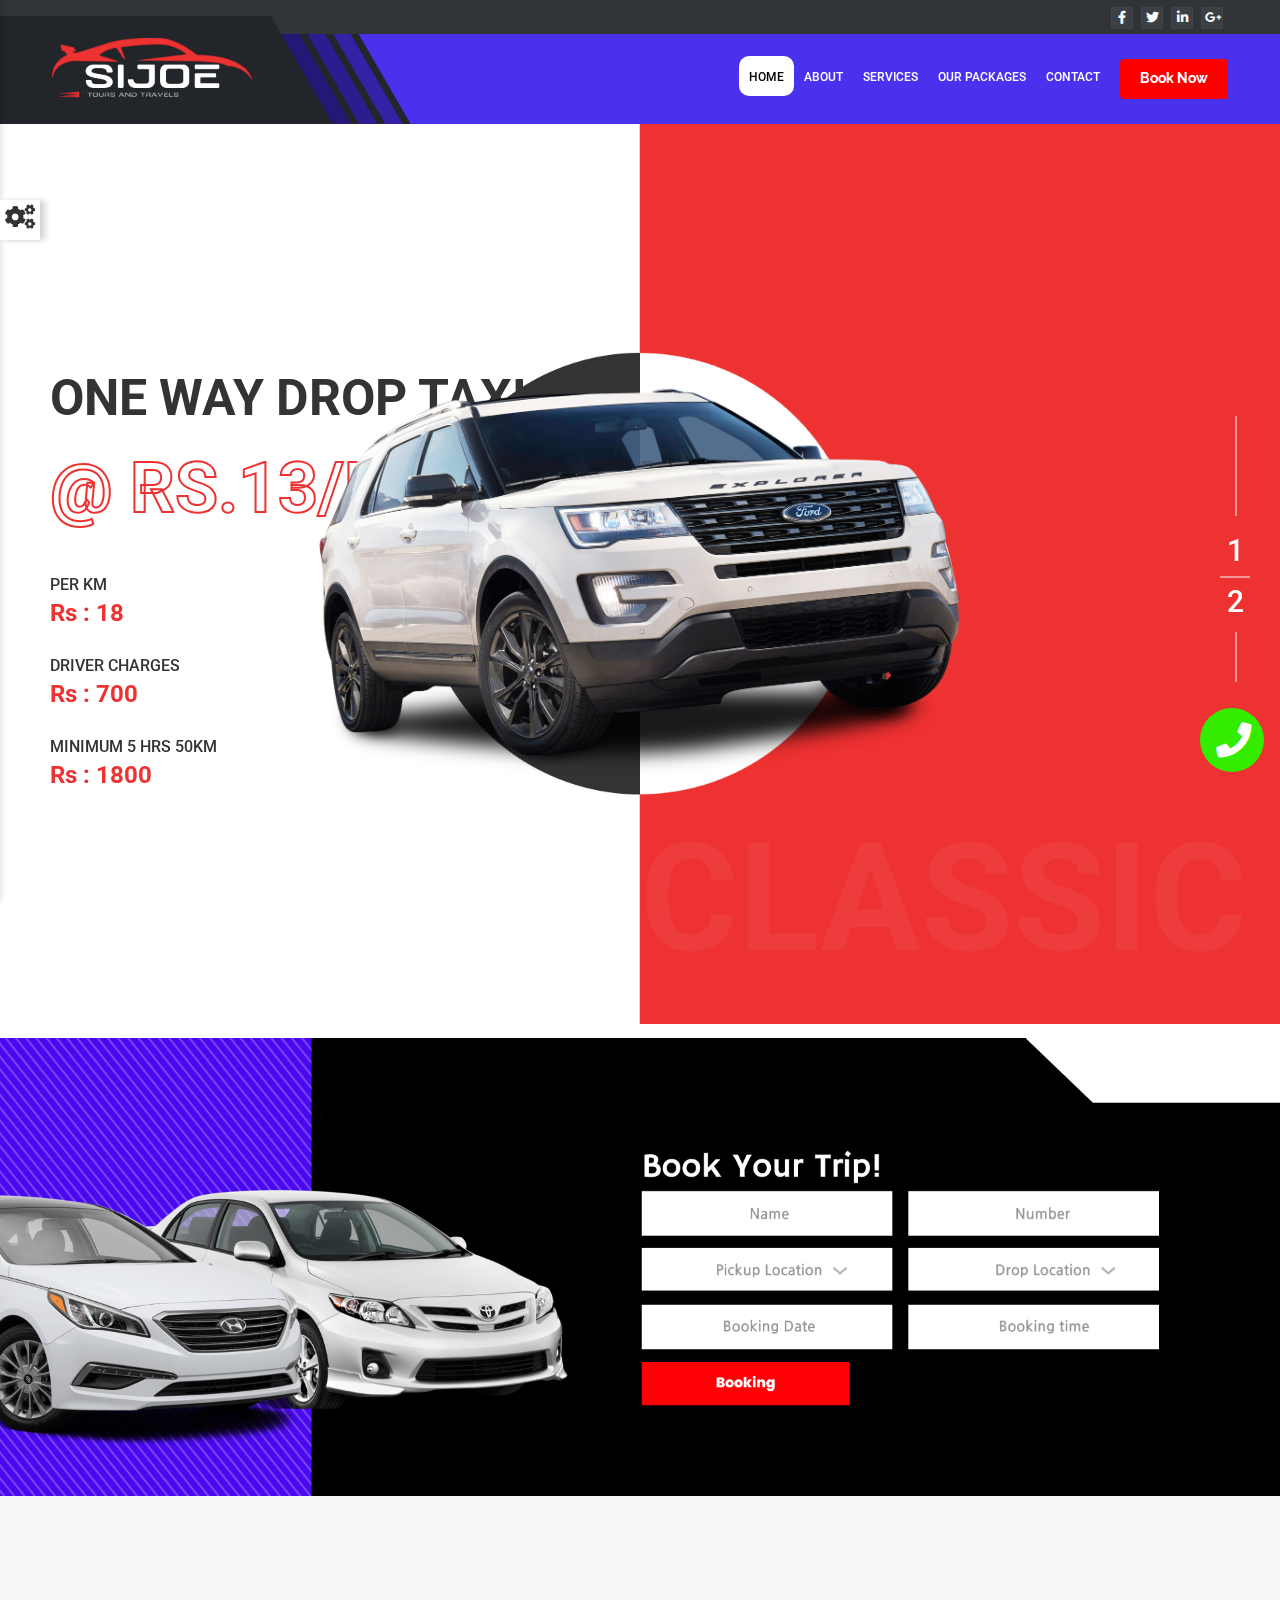
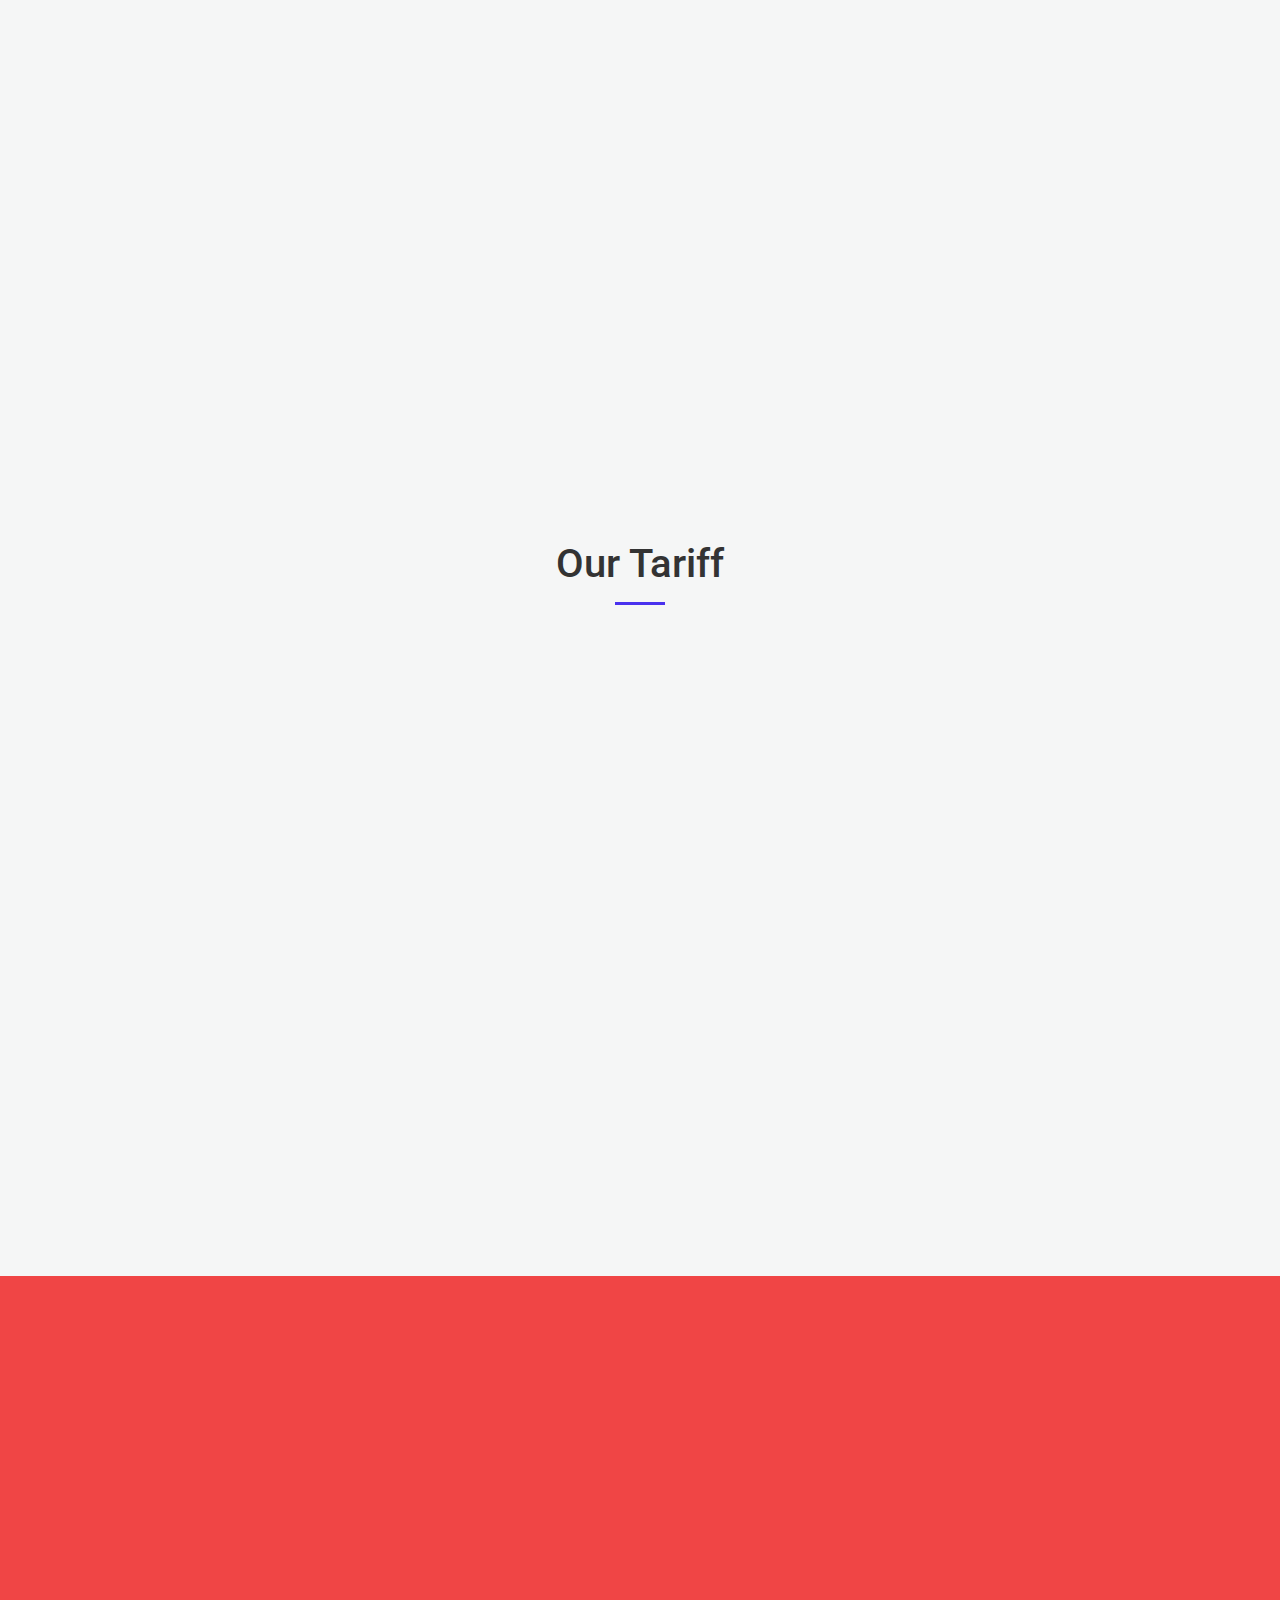
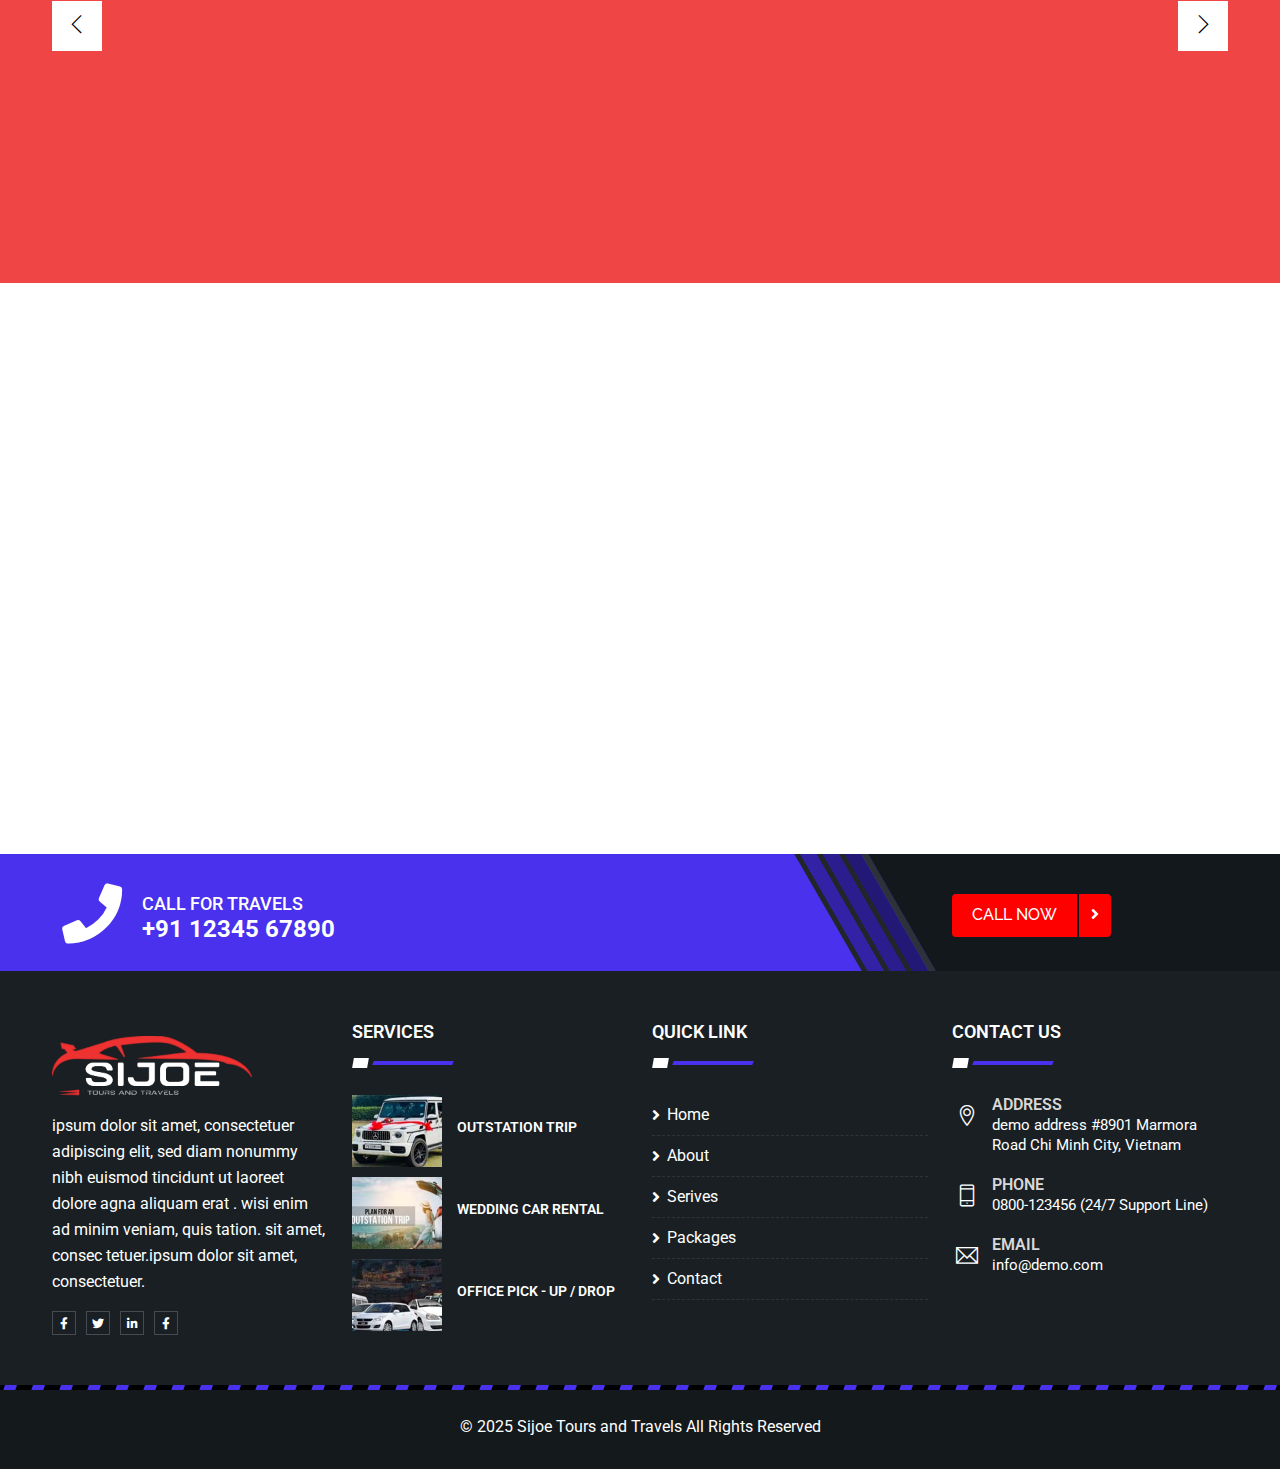
==== commit 0efc4131: "edhachi onnu" ====
--- a/index.html
+++ b/index.html
@@ -1,7 +1,7 @@
 <!DOCTYPE html>
 <html lang="en">
 
-<!-- Mirrored from autocare.dexignlab.com/xhtml/index-6.html by HTTrack Website Copier/3.x [XR&CO'2014], Mon, 17 Mar 2025 05:45:19 GMT -->
+
 <head>
 	<!-- META -->
 	<meta charset="utf-8">
@@ -20,7 +20,7 @@
 	<link rel="shortcut icon" type="image/x-icon" href="images/favicon.png">
 	
 	<!-- PAGE TITLE HERE -->
-	<title>Auto Care - Car Services Template</title>
+	<title>Sijoe</title>
 	
 	<!-- MOBILE SPECIFIC -->
 	<meta name="viewport" content="width=device-width, initial-scale=1">
@@ -36,12 +36,23 @@
 	<link rel="stylesheet" type="text/css" href="css/swiper.css">
 	<link class="skin"  rel="stylesheet" type="text/css" href="css/skin/skin-1.css">
 	<link class="skin"  rel="stylesheet" type="text/css" href="plugins/rangeslider/rangeslider.css">
-	
+	<style>
+	.button4 {
+  background: red;
+  border-radius: 5px;;
+}
+
+.button4:hover {
+
+color:#fff
+}
+
+	</style>
 </head>
-<body id="bg"><div id="loading-area" class="loader1"></div>
+<body id="bg"><div id="loading-area"></div>
 <div class="page-wraper creative-wraper-two">
     <!-- Header -->
-    <header class="site-header header mo-left header-style-1">
+   <header class="site-header header mo-left header-style-1">
         <!-- top bar -->
         <div class="top-bar">
             <div class="container">
@@ -74,7 +85,7 @@
                     <!-- extra nav -->
                     <div class="extra-nav">
                         <div class="extra-cell">
-                            <button  type="button" class="site-button bg-primary-dark"><b>Book Now</b></button>
+                             <button  type="button" class="site-button bg-primary-dark"><b>Book Now</b></button>
                         </div>
                     </div>
                     <!-- Quik search -->
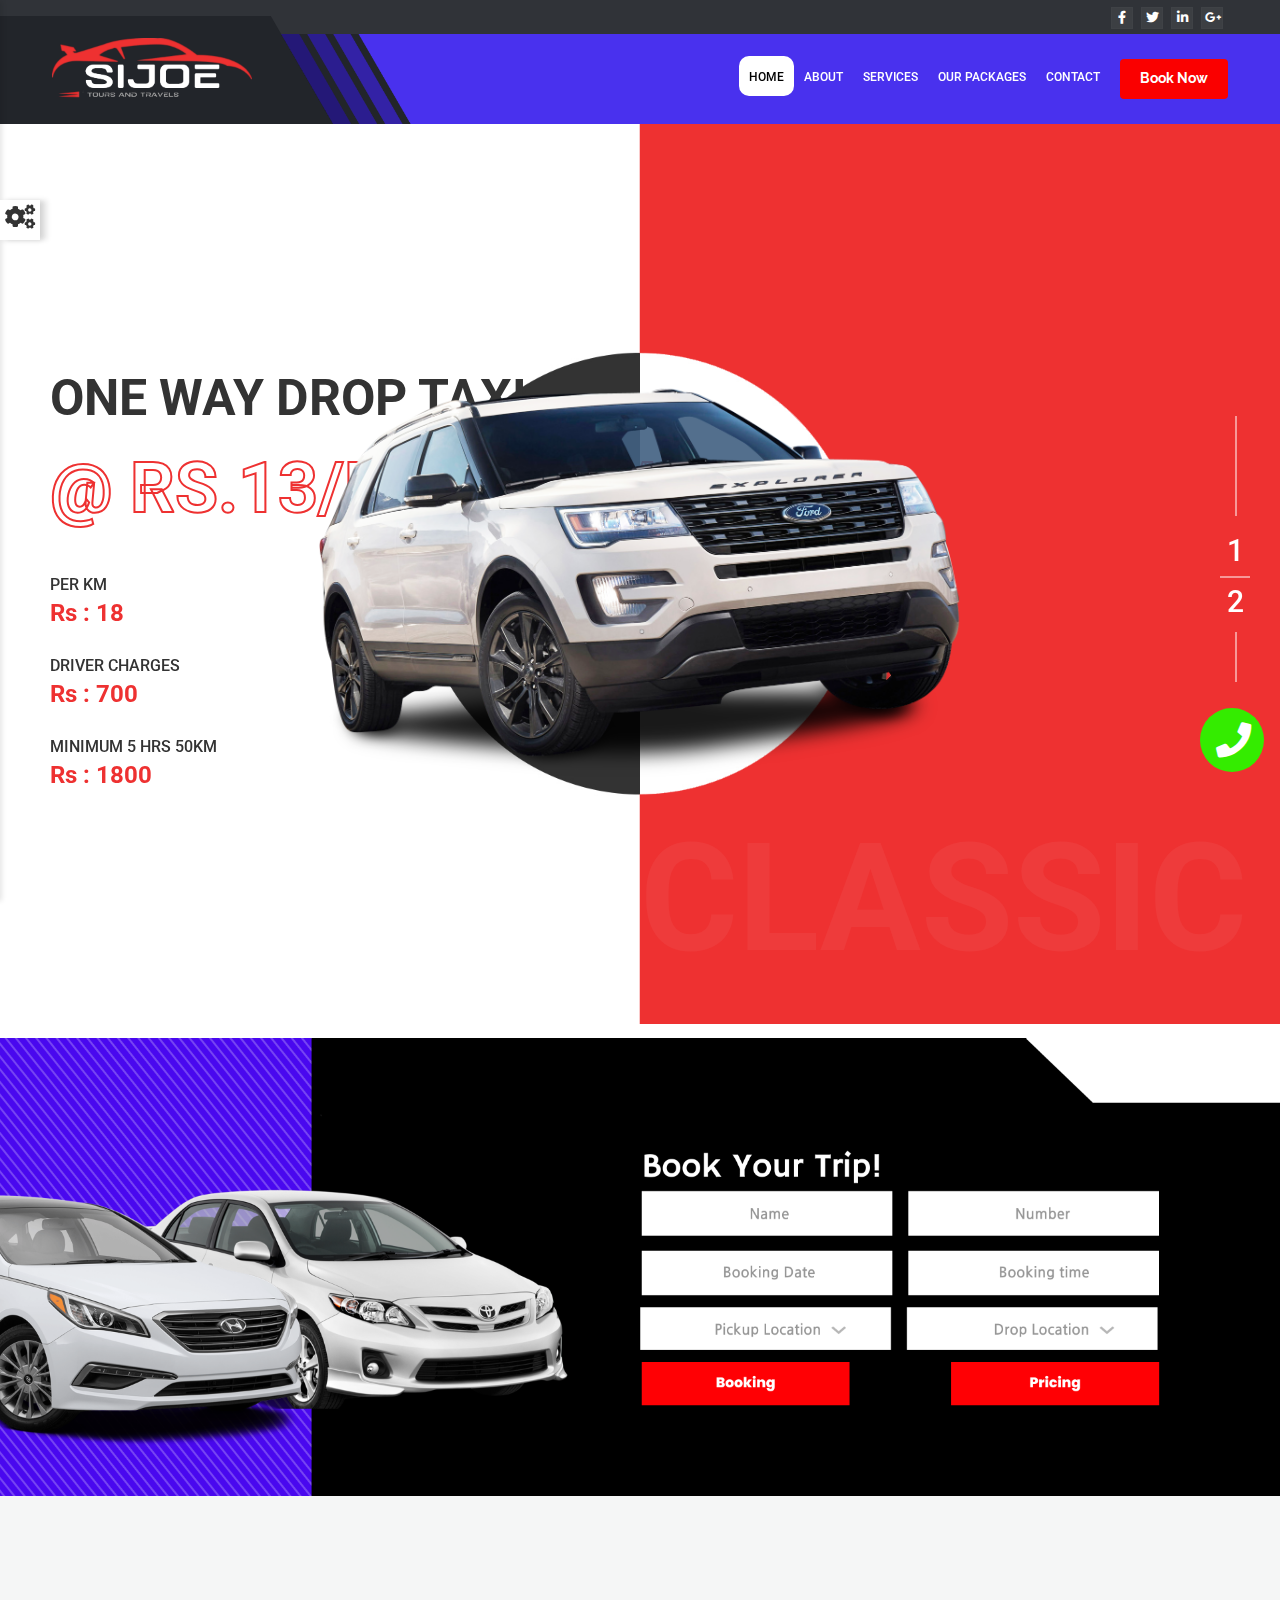
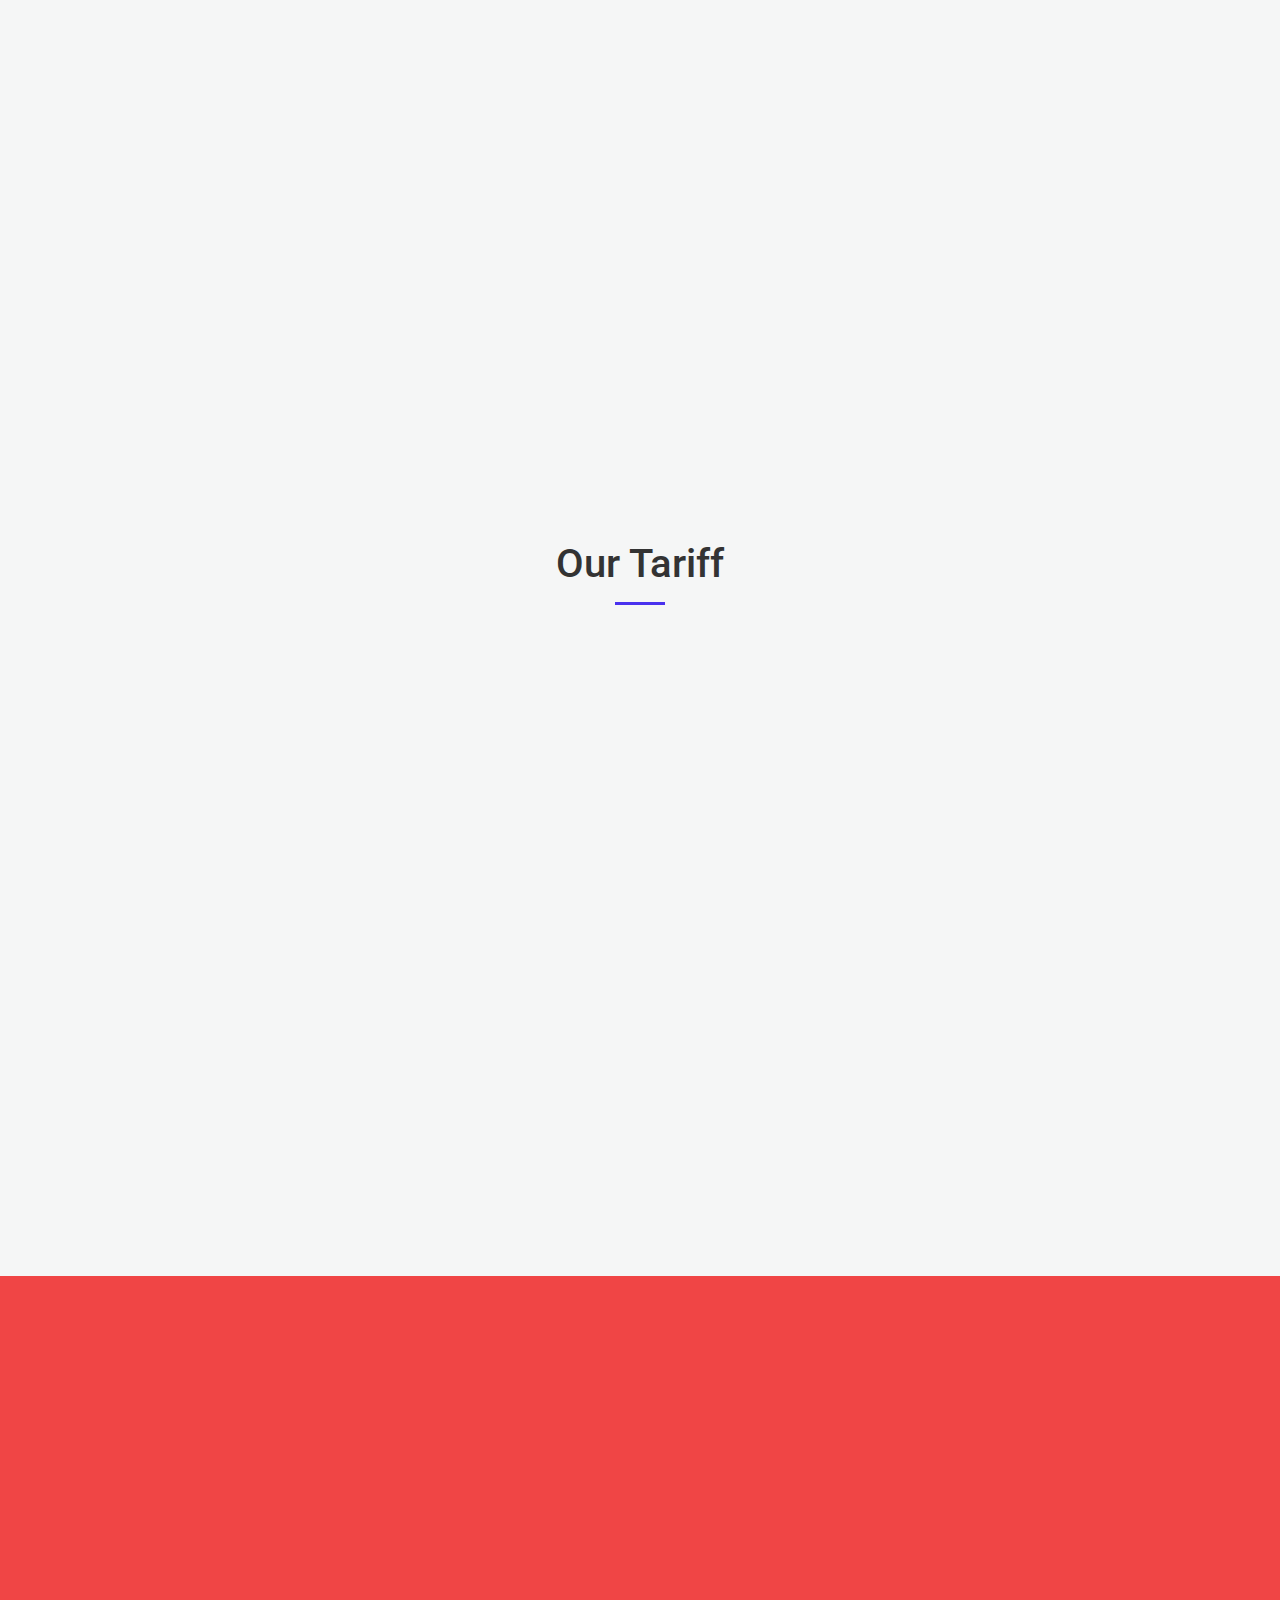
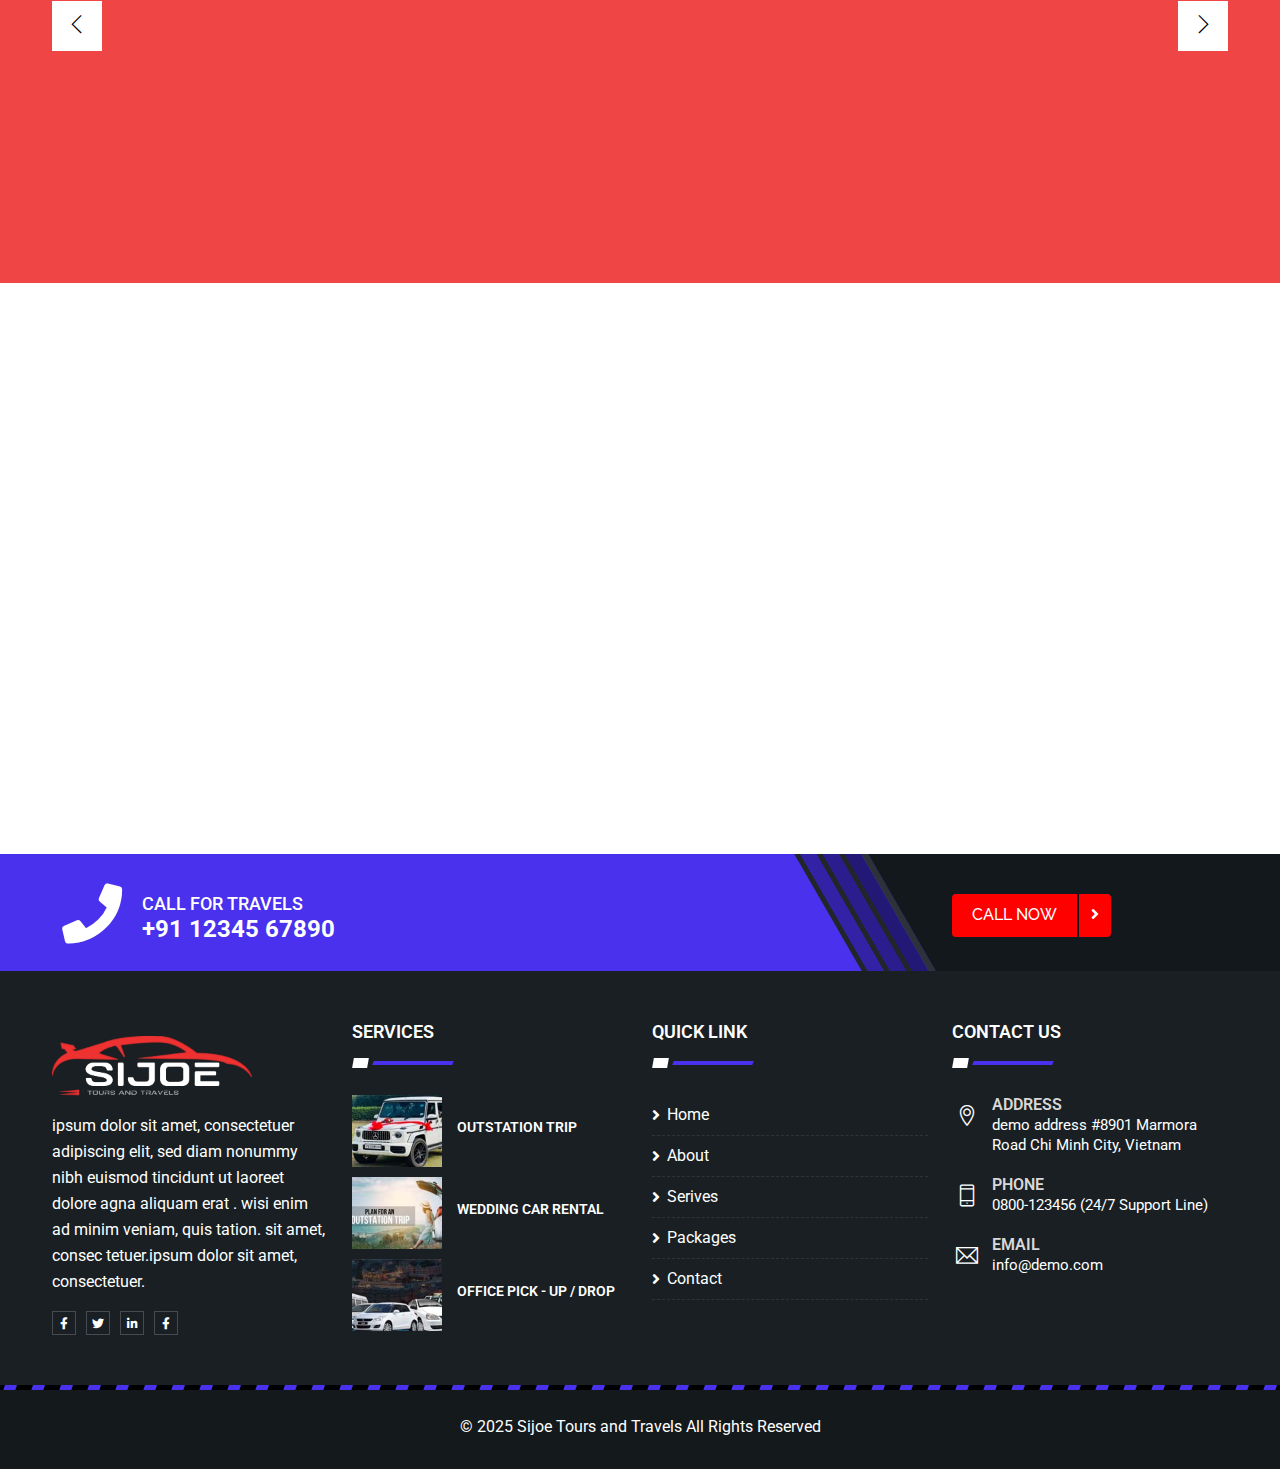
==== commit d7b2a87a: "image" ====
--- a/index.html
+++ b/index.html
@@ -9,9 +9,9 @@
 	<meta name="keywords" content="">
 	<meta name="author" content="">
 	<meta name="robots" content="">
-	<meta name="description" content="AutoCare is well designed creating websites of automotive repair shops, stores with spare parts and accessories for car repairs, car washes, car danting and panting, service stations, car showrooms painting, major auto centers and other sites related to cars and car services.">
-	<meta property="og:title" content="Auto Care - Car Services Template">
-	<meta property="og:description" content="AutoCare is well designed creating websites of automotive repair shops, stores with spare parts and accessories for car repairs, car washes, car danting and panting, service stations, car showrooms painting, major auto centers and other sites related to cars and car services.">
+	<meta name="description" content="">
+	<meta property="og:title" content="">
+	<meta property="og:description" content="">
 	<meta property="og:image" content="social-image.png">
 	<meta name="format-detection" content="telephone=no">
 
@@ -192,7 +192,7 @@
 		
 		<div class="section-full bg-white content-inner-2" id="projects" style="padding-top: 0px;"> 
 			
-			<img src="images/form.png" alt="">
+			<img src="images/form1.png" alt="">
         </div>
 		
 		<!-- Our Services -->
